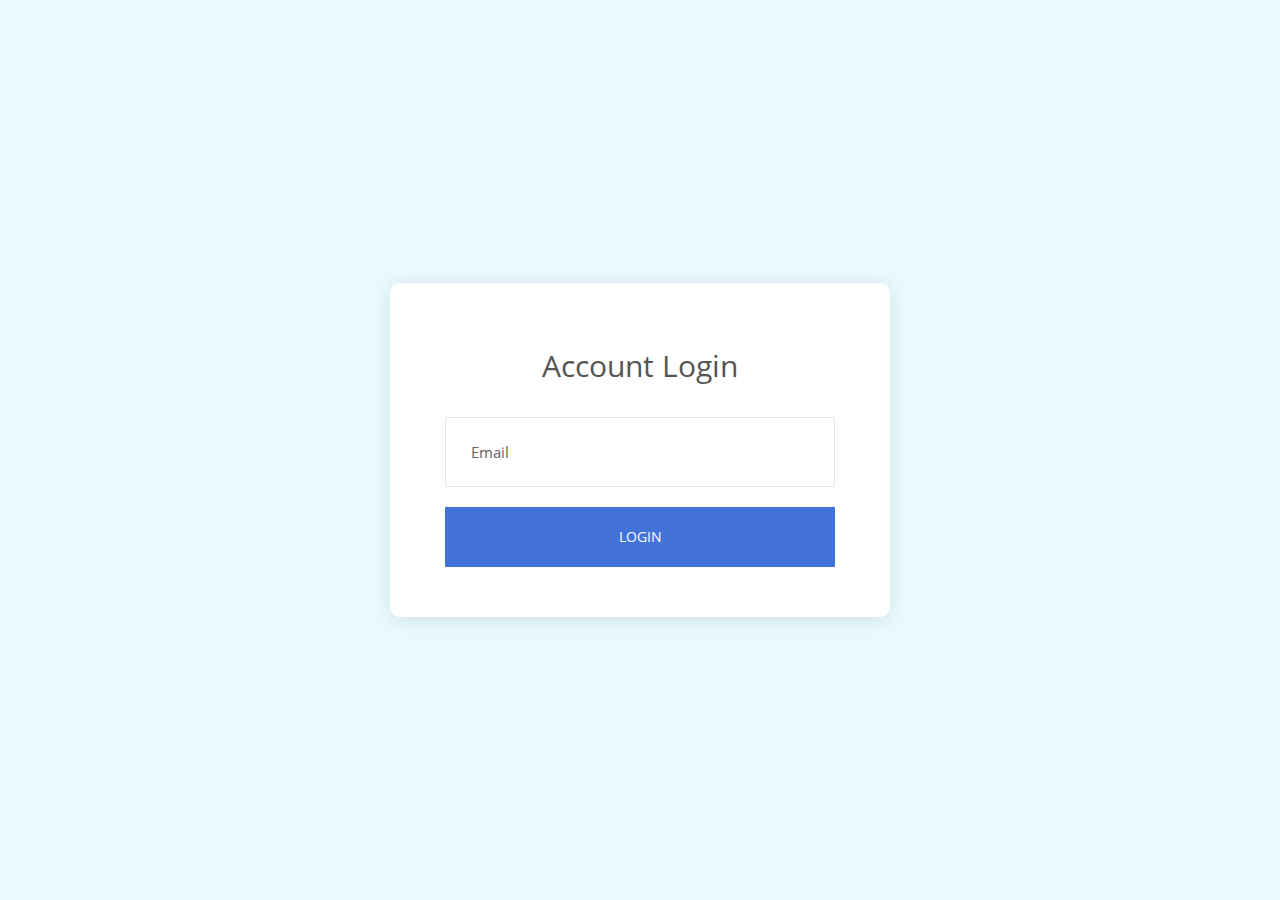
==== target/academicErp-1.0-SNAPSHOT/index.html @ 3e322731 "added validation for login using email" ====
<!DOCTYPE html>
<html lang="en">
<head>
	<title>Login V19</title>
	<meta charset="UTF-8">
	<meta name="viewport" content="width=device-width, initial-scale=1">
	<link rel="icon" type="image/png" href="assets/images/icons/favicon.ico"/>
	<link rel="stylesheet" type="text/css" href="assets/vendor/bootstrap/css/bootstrap.min.css">
<!--===============================================================================================-->
	<link rel="stylesheet" type="text/css" href="assets/fonts/font-awesome-4.7.0/css/font-awesome.min.css">
<!--===============================================================================================-->
	<link rel="stylesheet" type="text/css" href="assets/fonts/Linearicons-Free-v1.0.0/icon-font.min.css">
<!--===============================================================================================-->
	<link rel="stylesheet" type="text/css" href="assets/vendor/animate/animate.css">
<!--===============================================================================================-->	
	<link rel="stylesheet" type="text/css" href="assets/vendor/css-hamburgers/hamburgers.min.css">
<!--===============================================================================================-->
	<link rel="stylesheet" type="text/css" href="assets/vendor/animsition/css/animsition.min.css">
<!--===============================================================================================-->
	<link rel="stylesheet" type="text/css" href="assets/vendor/select2/select2.min.css">
<!--===============================================================================================-->	
	<link rel="stylesheet" type="text/css" href="assets/vendor/daterangepicker/daterangepicker.css">
<!--===============================================================================================-->
	<link rel="stylesheet" type="text/css" href="assets/css/util.css">
	<link rel="stylesheet" type="text/css" href="assets/css/main.css">
<!--===============================================================================================-->
</head>
<body>
	
	<div class="limiter">
		<div class="container-login100">
			<div class="wrap-login100 p-l-55 p-r-55 p-t-65 p-b-50">
				<form class="login100-form validate-form" id="login-validation">
					<span class="login100-form-title p-b-33">
						Account Login
					</span>

					<div class="wrap-input100 validate-input" data-validate = "Enter username">
						<input class="input100" type="text" id ="email" name="username" placeholder="Email">
						<span class="focus-input100-1"></span>
						<span class="focus-input100-2"></span>
					</div>

<!--					<div class="wrap-input100 rs1 validate-input" data-validate="Password is required">-->
<!--						<input class="input100" type="password" name="pass" placeholder="Password">-->
<!--						<span class="focus-input100-1"></span>-->
<!--						<span class="focus-input100-2"></span>-->
<!--					</div>-->

					<div class="container-login100-form-btn m-t-20">
						<button class="login100-form-btn" type="submit">
							login
						</button>
					</div>
					<div class="alert alert-warning" role="alert" id="login-alert" style="display: none; margin-top: 20px">
						Invalid Email Address!!
					</div>
				</form>
			</div>
		</div>
	</div>


	<div id="dropDownSelect1"></div>
	<script src="assets/vendor/jquery/jquery-3.2.1.min.js"></script>
	<script src="assets/vendor/animsition/js/animsition.min.js"></script>
	<script src="assets/vendor/bootstrap/js/popper.js"></script>
	<script src="assets/vendor/bootstrap/js/bootstrap.min.js"></script>
	<script src="assets/vendor/select2/select2.min.js"></script>
	<script src="assets/vendor/daterangepicker/moment.min.js"></script>
	<script src="assets/vendor/daterangepicker/daterangepicker.js"></script>
	<script src="assets/vendor/countdowntime/countdowntime.js"></script>

	<script src="assets/js/main.js"></script>
	<script src="assets/js/login.js"></script>
</body>
</html>
---- target/academicErp-1.0-SNAPSHOT/assets/fonts/Linearicons-Free-v1.0.0/icon-font.min.css ----
/*
Linearicons Free v1.0.0 - https://linearicons.com/free
By Perxis - https://perxis.com
(c) 2014-2015 Perxis.com
License: https://linearicons.com/free/license
*/
@font-face{font-family:Linearicons-Free;src:url(https://cdn.linearicons.com/free/1.0.0/Linearicons-Free.eot);src:url(https://cdn.linearicons.com/free/1.0.0/Linearicons-Free.eot?#iefix) format('embedded-opentype'),url(https://cdn.linearicons.com/free/1.0.0/Linearicons-Free.woff2) format('woff2'),url(https://cdn.linearicons.com/free/1.0.0/Linearicons-Free.ttf) format('truetype'),url(https://cdn.linearicons.com/free/1.0.0/Linearicons-Free.woff) format('woff'),url(https://cdn.linearicons.com/free/1.0.0/Linearicons-Free.svg#Linearicons-Free) format('svg');font-weight:400;font-style:normal}.lnr{font-family:Linearicons-Free;speak:none;font-style:normal;font-weight:400;font-variant:normal;text-transform:none;line-height:1;-webkit-font-smoothing:antialiased;-moz-osx-font-smoothing:grayscale}.lnr-home:before{content:"\e800"}.lnr-apartment:before{content:"\e801"}.lnr-pencil:before{content:"\e802"}.lnr-magic-wand:before{content:"\e803"}.lnr-drop:before{content:"\e804"}.lnr-lighter:before{content:"\e805"}.lnr-poop:before{content:"\e806"}.lnr-sun:before{content:"\e807"}.lnr-moon:before{content:"\e808"}.lnr-cloud:before{content:"\e809"}.lnr-cloud-upload:before{content:"\e80a"}.lnr-cloud-download:before{content:"\e80b"}.lnr-cloud-sync:before{content:"\e80c"}.lnr-cloud-check:before{content:"\e80d"}.lnr-database:before{content:"\e80e"}.lnr-lock:before{content:"\e80f"}.lnr-cog:before{content:"\e810"}.lnr-trash:before{content:"\e811"}.lnr-dice:before{content:"\e812"}.lnr-heart:before{content:"\e813"}.lnr-star:before{content:"\e814"}.lnr-star-half:before{content:"\e815"}.lnr-star-empty:before{content:"\e816"}.lnr-flag:before{content:"\e817"}.lnr-envelope:before{content:"\e818"}.lnr-paperclip:before{content:"\e819"}.lnr-inbox:before{content:"\e81a"}.lnr-eye:before{content:"\e81b"}.lnr-printer:before{content:"\e81c"}.lnr-file-empty:before{content:"\e81d"}.lnr-file-add:before{content:"\e81e"}.lnr-enter:before{content:"\e81f"}.lnr-exit:before{content:"\e820"}.lnr-graduation-hat:before{content:"\e821"}.lnr-license:before{content:"\e822"}.lnr-music-note:before{content:"\e823"}.lnr-film-play:before{content:"\e824"}.lnr-camera-video:before{content:"\e825"}.lnr-camera:before{content:"\e826"}.lnr-picture:before{content:"\e827"}.lnr-book:before{content:"\e828"}.lnr-bookmark:before{content:"\e829"}.lnr-user:before{content:"\e82a"}.lnr-users:before{content:"\e82b"}.lnr-shirt:before{content:"\e82c"}.lnr-store:before{content:"\e82d"}.lnr-cart:before{content:"\e82e"}.lnr-tag:before{content:"\e82f"}.lnr-phone-handset:before{content:"\e830"}.lnr-phone:before{content:"\e831"}.lnr-pushpin:before{content:"\e832"}.lnr-map-marker:before{content:"\e833"}.lnr-map:before{content:"\e834"}.lnr-location:before{content:"\e835"}.lnr-calendar-full:before{content:"\e836"}.lnr-keyboard:before{content:"\e837"}.lnr-spell-check:before{content:"\e838"}.lnr-screen:before{content:"\e839"}.lnr-smartphone:before{content:"\e83a"}.lnr-tablet:before{content:"\e83b"}.lnr-laptop:before{content:"\e83c"}.lnr-laptop-phone:before{content:"\e83d"}.lnr-power-switch:before{content:"\e83e"}.lnr-bubble:before{content:"\e83f"}.lnr-heart-pulse:before{content:"\e840"}.lnr-construction:before{content:"\e841"}.lnr-pie-chart:before{content:"\e842"}.lnr-chart-bars:before{content:"\e843"}.lnr-gift:before{content:"\e844"}.lnr-diamond:before{content:"\e845"}.lnr-linearicons:before{content:"\e846"}.lnr-dinner:before{content:"\e847"}.lnr-coffee-cup:before{content:"\e848"}.lnr-leaf:before{content:"\e849"}.lnr-paw:before{content:"\e84a"}.lnr-rocket:before{content:"\e84b"}.lnr-briefcase:before{content:"\e84c"}.lnr-bus:before{content:"\e84d"}.lnr-car:before{content:"\e84e"}.lnr-train:before{content:"\e84f"}.lnr-bicycle:before{content:"\e850"}.lnr-wheelchair:before{content:"\e851"}.lnr-select:before{content:"\e852"}.lnr-earth:before{content:"\e853"}.lnr-smile:before{content:"\e854"}.lnr-sad:before{content:"\e855"}.lnr-neutral:before{content:"\e856"}.lnr-mustache:before{content:"\e857"}.lnr-alarm:before{content:"\e858"}.lnr-bullhorn:before{content:"\e859"}.lnr-volume-high:before{content:"\e85a"}.lnr-volume-medium:before{content:"\e85b"}.lnr-volume-low:before{content:"\e85c"}.lnr-volume:before{content:"\e85d"}.lnr-mic:before{content:"\e85e"}.lnr-hourglass:before{content:"\e85f"}.lnr-undo:before{content:"\e860"}.lnr-redo:before{content:"\e861"}.lnr-sync:before{content:"\e862"}.lnr-history:before{content:"\e863"}.lnr-clock:before{content:"\e864"}.lnr-download:before{content:"\e865"}.lnr-upload:before{content:"\e866"}.lnr-enter-down:before{content:"\e867"}.lnr-exit-up:before{content:"\e868"}.lnr-bug:before{content:"\e869"}.lnr-code:before{content:"\e86a"}.lnr-link:before{content:"\e86b"}.lnr-unlink:before{content:"\e86c"}.lnr-thumbs-up:before{content:"\e86d"}.lnr-thumbs-down:before{content:"\e86e"}.lnr-magnifier:before{content:"\e86f"}.lnr-cross:before{content:"\e870"}.lnr-menu:before{content:"\e871"}.lnr-list:before{content:"\e872"}.lnr-chevron-up:before{content:"\e873"}.lnr-chevron-down:before{content:"\e874"}.lnr-chevron-left:before{content:"\e875"}.lnr-chevron-right:before{content:"\e876"}.lnr-arrow-up:before{content:"\e877"}.lnr-arrow-down:before{content:"\e878"}.lnr-arrow-left:before{content:"\e879"}.lnr-arrow-right:before{content:"\e87a"}.lnr-move:before{content:"\e87b"}.lnr-warning:before{content:"\e87c"}.lnr-question-circle:before{content:"\e87d"}.lnr-menu-circle:before{content:"\e87e"}.lnr-checkmark-circle:before{content:"\e87f"}.lnr-cross-circle:before{content:"\e880"}.lnr-plus-circle:before{content:"\e881"}.lnr-circle-minus:before{content:"\e882"}.lnr-arrow-up-circle:before{content:"\e883"}.lnr-arrow-down-circle:before{content:"\e884"}.lnr-arrow-left-circle:before{content:"\e885"}.lnr-arrow-right-circle:before{content:"\e886"}.lnr-chevron-up-circle:before{content:"\e887"}.lnr-chevron-down-circle:before{content:"\e888"}.lnr-chevron-left-circle:before{content:"\e889"}.lnr-chevron-right-circle:before{content:"\e88a"}.lnr-crop:before{content:"\e88b"}.lnr-frame-expand:before{content:"\e88c"}.lnr-frame-contract:before{content:"\e88d"}.lnr-layers:before{content:"\e88e"}.lnr-funnel:before{content:"\e88f"}.lnr-text-format:before{content:"\e890"}.lnr-text-format-remove:before{content:"\e891"}.lnr-text-size:before{content:"\e892"}.lnr-bold:before{content:"\e893"}.lnr-italic:before{content:"\e894"}.lnr-underline:before{content:"\e895"}.lnr-strikethrough:before{content:"\e896"}.lnr-highlight:before{content:"\e897"}.lnr-text-align-left:before{content:"\e898"}.lnr-text-align-center:before{content:"\e899"}.lnr-text-align-right:before{content:"\e89a"}.lnr-text-align-justify:before{content:"\e89b"}.lnr-line-spacing:before{content:"\e89c"}.lnr-indent-increase:before{content:"\e89d"}.lnr-indent-decrease:before{content:"\e89e"}.lnr-pilcrow:before{content:"\e89f"}.lnr-direction-ltr:before{content:"\e8a0"}.lnr-direction-rtl:before{content:"\e8a1"}.lnr-page-break:before{content:"\e8a2"}.lnr-sort-alpha-asc:before{content:"\e8a3"}.lnr-sort-amount-asc:before{content:"\e8a4"}.lnr-hand:before{content:"\e8a5"}.lnr-pointer-up:before{content:"\e8a6"}.lnr-pointer-right:before{content:"\e8a7"}.lnr-pointer-down:before{content:"\e8a8"}.lnr-pointer-left:before{content:"\e8a9"}
---- target/academicErp-1.0-SNAPSHOT/assets/vendor/css-hamburgers/hamburgers.min.css ----
/*!
 * Hamburgers
 * @description Tasty CSS-animated hamburgers
 * @author Jonathan Suh @jonsuh
 * @site https://jonsuh.com/hamburgers
 * @link https://github.com/jonsuh/hamburgers
 */.hamburger{font:inherit;display:inline-block;overflow:visible;margin:0;padding:15px;cursor:pointer;transition-timing-function:linear;transition-duration:.15s;transition-property:opacity,filter;text-transform:none;color:inherit;border:0;background-color:transparent}.hamburger:hover{opacity:.7}.hamburger-box{position:relative;display:inline-block;width:40px;height:24px}.hamburger-inner{top:50%;display:block;margin-top:-2px}.hamburger-inner,.hamburger-inner:after,.hamburger-inner:before{position:absolute;width:40px;height:4px;transition-timing-function:ease;transition-duration:.15s;transition-property:transform;border-radius:4px;background-color:#000}.hamburger-inner:after,.hamburger-inner:before{display:block;content:''}.hamburger-inner:before{top:-10px}.hamburger-inner:after{bottom:-10px}.hamburger--3dx .hamburger-box{perspective:80px}.hamburger--3dx .hamburger-inner{transition:transform .2s cubic-bezier(.645,.045,.355,1),background-color 0s cubic-bezier(.645,.045,.355,1) .1s}.hamburger--3dx .hamburger-inner:after,.hamburger--3dx .hamburger-inner:before{transition:transform 0s cubic-bezier(.645,.045,.355,1) .1s}.hamburger--3dx.is-active .hamburger-inner{transform:rotateY(180deg);background-color:transparent}.hamburger--3dx.is-active .hamburger-inner:before{transform:translate3d(0,10px,0) rotate(45deg)}.hamburger--3dx.is-active .hamburger-inner:after{transform:translate3d(0,-10px,0) rotate(-45deg)}.hamburger--3dx-r .hamburger-box{perspective:80px}.hamburger--3dx-r .hamburger-inner{transition:transform .2s cubic-bezier(.645,.045,.355,1),background-color 0s cubic-bezier(.645,.045,.355,1) .1s}.hamburger--3dx-r .hamburger-inner:after,.hamburger--3dx-r .hamburger-inner:before{transition:transform 0s cubic-bezier(.645,.045,.355,1) .1s}.hamburger--3dx-r.is-active .hamburger-inner{transform:rotateY(-180deg);background-color:transparent}.hamburger--3dx-r.is-active .hamburger-inner:before{transform:translate3d(0,10px,0) rotate(45deg)}.hamburger--3dx-r.is-active .hamburger-inner:after{transform:translate3d(0,-10px,0) rotate(-45deg)}.hamburger--3dy .hamburger-box{perspective:80px}.hamburger--3dy .hamburger-inner{transition:transform .2s cubic-bezier(.645,.045,.355,1),background-color 0s cubic-bezier(.645,.045,.355,1) .1s}.hamburger--3dy .hamburger-inner:after,.hamburger--3dy .hamburger-inner:before{transition:transform 0s cubic-bezier(.645,.045,.355,1) .1s}.hamburger--3dy.is-active .hamburger-inner{transform:rotateX(-180deg);background-color:transparent}.hamburger--3dy.is-active .hamburger-inner:before{transform:translate3d(0,10px,0) rotate(45deg)}.hamburger--3dy.is-active .hamburger-inner:after{transform:translate3d(0,-10px,0) rotate(-45deg)}.hamburger--3dy-r .hamburger-box{perspective:80px}.hamburger--3dy-r .hamburger-inner{transition:transform .2s cubic-bezier(.645,.045,.355,1),background-color 0s cubic-bezier(.645,.045,.355,1) .1s}.hamburger--3dy-r .hamburger-inner:after,.hamburger--3dy-r .hamburger-inner:before{transition:transform 0s cubic-bezier(.645,.045,.355,1) .1s}.hamburger--3dy-r.is-active .hamburger-inner{transform:rotateX(180deg);background-color:transparent}.hamburger--3dy-r.is-active .hamburger-inner:before{transform:translate3d(0,10px,0) rotate(45deg)}.hamburger--3dy-r.is-active .hamburger-inner:after{transform:translate3d(0,-10px,0) rotate(-45deg)}.hamburger--arrow.is-active .hamburger-inner:before{transform:translate3d(-8px,0,0) rotate(-45deg) scaleX(.7)}.hamburger--arrow.is-active .hamburger-inner:after{transform:translate3d(-8px,0,0) rotate(45deg) scaleX(.7)}.hamburger--arrow-r.is-active .hamburger-inner:before{transform:translate3d(8px,0,0) rotate(45deg) scaleX(.7)}.hamburger--arrow-r.is-active .hamburger-inner:after{transform:translate3d(8px,0,0) rotate(-45deg) scaleX(.7)}.hamburger--arrowalt .hamburger-inner:before{transition:top .1s ease .15s,transform .15s cubic-bezier(.165,.84,.44,1)}.hamburger--arrowalt .hamburger-inner:after{transition:bottom .1s ease .15s,transform .15s cubic-bezier(.165,.84,.44,1)}.hamburger--arrowalt.is-active .hamburger-inner:before{top:0;transition:top .1s ease,transform .15s cubic-bezier(.895,.03,.685,.22) .1s;transform:translate3d(-8px,-10px,0) rotate(-45deg) scaleX(.7)}.hamburger--arrowalt.is-active .hamburger-inner:after{bottom:0;transition:bottom .1s ease,transform .15s cubic-bezier(.895,.03,.685,.22) .1s;transform:translate3d(-8px,10px,0) rotate(45deg) scaleX(.7)}.hamburger--arrowalt-r .hamburger-inner:before{transition:top .1s ease .15s,transform .15s cubic-bezier(.165,.84,.44,1)}.hamburger--arrowalt-r .hamburger-inner:after{transition:bottom .1s ease .15s,transform .15s cubic-bezier(.165,.84,.44,1)}.hamburger--arrowalt-r.is-active .hamburger-inner:before{top:0;transition:top .1s ease,transform .15s cubic-bezier(.895,.03,.685,.22) .1s;transform:translate3d(8px,-10px,0) rotate(45deg) scaleX(.7)}.hamburger--arrowalt-r.is-active .hamburger-inner:after{bottom:0;transition:bottom .1s ease,transform .15s cubic-bezier(.895,.03,.685,.22) .1s;transform:translate3d(8px,10px,0) rotate(-45deg) scaleX(.7)}.hamburger--boring .hamburger-inner,.hamburger--boring .hamburger-inner:after,.hamburger--boring .hamburger-inner:before{transition-property:none}.hamburger--boring.is-active .hamburger-inner{transform:rotate(45deg)}.hamburger--boring.is-active .hamburger-inner:before{top:0;opacity:0}.hamburger--boring.is-active .hamburger-inner:after{bottom:0;transform:rotate(-90deg)}.hamburger--collapse .hamburger-inner{top:auto;bottom:0;transition-delay:.15s;transition-timing-function:cubic-bezier(.55,.055,.675,.19);transition-duration:.15s}.hamburger--collapse .hamburger-inner:after{top:-20px;transition:top .3s cubic-bezier(.33333,.66667,.66667,1) .3s,opacity .1s linear}.hamburger--collapse .hamburger-inner:before{transition:top .12s cubic-bezier(.33333,.66667,.66667,1) .3s,transform .15s cubic-bezier(.55,.055,.675,.19)}.hamburger--collapse.is-active .hamburger-inner{transition-delay:.32s;transition-timing-function:cubic-bezier(.215,.61,.355,1);transform:translate3d(0,-10px,0) rotate(-45deg)}.hamburger--collapse.is-active .hamburger-inner:after{top:0;transition:top .3s cubic-bezier(.33333,0,.66667,.33333),opacity .1s linear .27s;opacity:0}.hamburger--collapse.is-active .hamburger-inner:before{top:0;transition:top .12s cubic-bezier(.33333,0,.66667,.33333) .18s,transform .15s cubic-bezier(.215,.61,.355,1) .42s;transform:rotate(-90deg)}.hamburger--collapse-r .hamburger-inner{top:auto;bottom:0;transition-delay:.15s;transition-timing-function:cubic-bezier(.55,.055,.675,.19);transition-duration:.15s}.hamburger--collapse-r .hamburger-inner:after{top:-20px;transition:top .3s cubic-bezier(.33333,.66667,.66667,1) .3s,opacity .1s linear}.hamburger--collapse-r .hamburger-inner:before{transition:top .12s cubic-bezier(.33333,.66667,.66667,1) .3s,transform .15s cubic-bezier(.55,.055,.675,.19)}.hamburger--collapse-r.is-active .hamburger-inner{transition-delay:.32s;transition-timing-function:cubic-bezier(.215,.61,.355,1);transform:translate3d(0,-10px,0) rotate(45deg)}.hamburger--collapse-r.is-active .hamburger-inner:after{top:0;transition:top .3s cubic-bezier(.33333,0,.66667,.33333),opacity .1s linear .27s;opacity:0}.hamburger--collapse-r.is-active .hamburger-inner:before{top:0;transition:top .12s cubic-bezier(.33333,0,.66667,.33333) .18s,transform .15s cubic-bezier(.215,.61,.355,1) .42s;transform:rotate(90deg)}.hamburger--elastic .hamburger-inner{top:2px;transition-timing-function:cubic-bezier(.68,-.55,.265,1.55);transition-duration:.4s}.hamburger--elastic .hamburger-inner:before{top:10px;transition:opacity .15s ease .4s}.hamburger--elastic .hamburger-inner:after{top:20px;transition:transform .4s cubic-bezier(.68,-.55,.265,1.55)}.hamburger--elastic.is-active .hamburger-inner{transition-delay:.1s;transform:translate3d(0,10px,0) rotate(135deg)}.hamburger--elastic.is-active .hamburger-inner:before{transition-delay:0s;opacity:0}.hamburger--elastic.is-active .hamburger-inner:after{transition-delay:.1s;transform:translate3d(0,-20px,0) rotate(-270deg)}.hamburger--elastic-r .hamburger-inner{top:2px;transition-timing-function:cubic-bezier(.68,-.55,.265,1.55);transition-duration:.4s}.hamburger--elastic-r .hamburger-inner:before{top:10px;transition:opacity .15s ease .4s}.hamburger--elastic-r .hamburger-inner:after{top:20px;transition:transform .4s cubic-bezier(.68,-.55,.265,1.55)}.hamburger--elastic-r.is-active .hamburger-inner{transition-delay:.1s;transform:translate3d(0,10px,0) rotate(-135deg)}.hamburger--elastic-r.is-active .hamburger-inner:before{transition-delay:0s;opacity:0}.hamburger--elastic-r.is-active .hamburger-inner:after{transition-delay:.1s;transform:translate3d(0,-20px,0) rotate(270deg)}.hamburger--emphatic{overflow:hidden}.hamburger--emphatic .hamburger-inner{transition:background-color .2s ease-in .25s}.hamburger--emphatic .hamburger-inner:before{left:0;transition:transform .2s cubic-bezier(.6,.04,.98,.335),top .05s linear .2s,left .2s ease-in .25s}.hamburger--emphatic .hamburger-inner:after{top:10px;right:0;transition:transform .2s cubic-bezier(.6,.04,.98,.335),top .05s linear .2s,right .2s ease-in .25s}.hamburger--emphatic.is-active .hamburger-inner{transition-delay:0s;transition-timing-function:ease-out;background-color:transparent}.hamburger--emphatic.is-active .hamburger-inner:before{top:-80px;left:-80px;transition:left .2s ease-out,top .05s linear .2s,transform .2s cubic-bezier(.075,.82,.165,1) .25s;transform:translate3d(80px,80px,0) rotate(45deg)}.hamburger--emphatic.is-active .hamburger-inner:after{top:-80px;right:-80px;transition:right .2s ease-out,top .05s linear .2s,transform .2s cubic-bezier(.075,.82,.165,1) .25s;transform:translate3d(-80px,80px,0) rotate(-45deg)}.hamburger--emphatic-r{overflow:hidden}.hamburger--emphatic-r .hamburger-inner{transition:background-color .2s ease-in .25s}.hamburger--emphatic-r .hamburger-inner:before{left:0;transition:transform .2s cubic-bezier(.6,.04,.98,.335),top .05s linear .2s,left .2s ease-in .25s}.hamburger--emphatic-r .hamburger-inner:after{top:10px;right:0;transition:transform .2s cubic-bezier(.6,.04,.98,.335),top .05s linear .2s,right .2s ease-in .25s}.hamburger--emphatic-r.is-active .hamburger-inner{transition-delay:0s;transition-timing-function:ease-out;background-color:transparent}.hamburger--emphatic-r.is-active .hamburger-inner:before{top:80px;left:-80px;transition:left .2s ease-out,top .05s linear .2s,transform .2s cubic-bezier(.075,.82,.165,1) .25s;transform:translate3d(80px,-80px,0) rotate(-45deg)}.hamburger--emphatic-r.is-active .hamburger-inner:after{top:80px;right:-80px;transition:right .2s ease-out,top .05s linear .2s,transform .2s cubic-bezier(.075,.82,.165,1) .25s;transform:translate3d(-80px,-80px,0) rotate(45deg)}.hamburger--slider .hamburger-inner{top:2px}.hamburger--slider .hamburger-inner:before{top:10px;transition-timing-function:ease;transition-duration:.2s;transition-property:transform,opacity}.hamburger--slider .hamburger-inner:after{top:20px}.hamburger--slider.is-active .hamburger-inner{transform:translate3d(0,10px,0) rotate(45deg)}.hamburger--slider.is-active .hamburger-inner:before{transform:rotate(-45deg) translate3d(-5.71429px,-6px,0);opacity:0}.hamburger--slider.is-active .hamburger-inner:after{transform:translate3d(0,-20px,0) rotate(-90deg)}.hamburger--slider-r .hamburger-inner{top:2px}.hamburger--slider-r .hamburger-inner:before{top:10px;transition-timing-function:ease;transition-duration:.2s;transition-property:transform,opacity}.hamburger--slider-r .hamburger-inner:after{top:20px}.hamburger--slider-r.is-active .hamburger-inner{transform:translate3d(0,10px,0) rotate(-45deg)}.hamburger--slider-r.is-active .hamburger-inner:before{transform:rotate(45deg) translate3d(5.71429px,-6px,0);opacity:0}.hamburger--slider-r.is-active .hamburger-inner:after{transform:translate3d(0,-20px,0) rotate(90deg)}.hamburger--spring .hamburger-inner{top:2px;transition:background-color 0s linear .15s}.hamburger--spring .hamburger-inner:before{top:10px;transition:top .12s cubic-bezier(.33333,.66667,.66667,1) .3s,transform .15s cubic-bezier(.55,.055,.675,.19)}.hamburger--spring .hamburger-inner:after{top:20px;transition:top .3s cubic-bezier(.33333,.66667,.66667,1) .3s,transform .15s cubic-bezier(.55,.055,.675,.19)}.hamburger--spring.is-active .hamburger-inner{transition-delay:.32s;background-color:transparent}.hamburger--spring.is-active .hamburger-inner:before{top:0;transition:top .12s cubic-bezier(.33333,0,.66667,.33333) .18s,transform .15s cubic-bezier(.215,.61,.355,1) .32s;transform:translate3d(0,10px,0) rotate(45deg)}.hamburger--spring.is-active .hamburger-inner:after{top:0;transition:top .3s cubic-bezier(.33333,0,.66667,.33333),transform .15s cubic-bezier(.215,.61,.355,1) .32s;transform:translate3d(0,10px,0) rotate(-45deg)}.hamburger--spring-r .hamburger-inner{top:auto;bottom:0;transition-delay:0s;transition-timing-function:cubic-bezier(.55,.055,.675,.19);transition-duration:.15s}.hamburger--spring-r .hamburger-inner:after{top:-20px;transition:top .3s cubic-bezier(.33333,.66667,.66667,1) .3s,opacity 0s linear}.hamburger--spring-r .hamburger-inner:before{transition:top .12s cubic-bezier(.33333,.66667,.66667,1) .3s,transform .15s cubic-bezier(.55,.055,.675,.19)}.hamburger--spring-r.is-active .hamburger-inner{transition-delay:.32s;transition-timing-function:cubic-bezier(.215,.61,.355,1);transform:translate3d(0,-10px,0) rotate(-45deg)}.hamburger--spring-r.is-active .hamburger-inner:after{top:0;transition:top .3s cubic-bezier(.33333,0,.66667,.33333),opacity 0s linear .32s;opacity:0}.hamburger--spring-r.is-active .hamburger-inner:before{top:0;transition:top .12s cubic-bezier(.33333,0,.66667,.33333) .18s,transform .15s cubic-bezier(.215,.61,.355,1) .32s;transform:rotate(90deg)}.hamburger--stand .hamburger-inner{transition:transform .1s cubic-bezier(.55,.055,.675,.19) .22s,background-color 0s linear .1s}.hamburger--stand .hamburger-inner:before{transition:top .1s ease-in .1s,transform .1s cubic-bezier(.55,.055,.675,.19) 0s}.hamburger--stand .hamburger-inner:after{transition:bottom .1s ease-in .1s,transform .1s cubic-bezier(.55,.055,.675,.19) 0s}.hamburger--stand.is-active .hamburger-inner{transition:transform .1s cubic-bezier(.215,.61,.355,1) 0s,background-color 0s linear .22s;transform:rotate(90deg);background-color:transparent}.hamburger--stand.is-active .hamburger-inner:before{top:0;transition:top .1s ease-out .12s,transform .1s cubic-bezier(.215,.61,.355,1) .22s;transform:rotate(-45deg)}.hamburger--stand.is-active .hamburger-inner:after{bottom:0;transition:bottom .1s ease-out .12s,transform .1s cubic-bezier(.215,.61,.355,1) .22s;transform:rotate(45deg)}.hamburger--stand-r .hamburger-inner{transition:transform .1s cubic-bezier(.55,.055,.675,.19) .22s,background-color 0s linear .1s}.hamburger--stand-r .hamburger-inner:before{transition:top .1s ease-in .1s,transform .1s cubic-bezier(.55,.055,.675,.19) 0s}.hamburger--stand-r .hamburger-inner:after{transition:bottom .1s ease-in .1s,transform .1s cubic-bezier(.55,.055,.675,.19) 0s}.hamburger--stand-r.is-active .hamburger-inner{transition:transform .1s cubic-bezier(.215,.61,.355,1) 0s,background-color 0s linear .22s;transform:rotate(-90deg);background-color:transparent}.hamburger--stand-r.is-active .hamburger-inner:before{top:0;transition:top .1s ease-out .12s,transform .1s cubic-bezier(.215,.61,.355,1) .22s;transform:rotate(-45deg)}.hamburger--stand-r.is-active .hamburger-inner:after{bottom:0;transition:bottom .1s ease-out .12s,transform .1s cubic-bezier(.215,.61,.355,1) .22s;transform:rotate(45deg)}.hamburger--spin .hamburger-inner{transition-timing-function:cubic-bezier(.55,.055,.675,.19);transition-duration:.3s}.hamburger--spin .hamburger-inner:before{transition:top .1s ease-in .34s,opacity .1s ease-in}.hamburger--spin .hamburger-inner:after{transition:bottom .1s ease-in .34s,transform .3s cubic-bezier(.55,.055,.675,.19)}.hamburger--spin.is-active .hamburger-inner{transition-delay:.14s;transition-timing-function:cubic-bezier(.215,.61,.355,1);transform:rotate(225deg)}.hamburger--spin.is-active .hamburger-inner:before{top:0;transition:top .1s ease-out,opacity .1s ease-out .14s;opacity:0}.hamburger--spin.is-active .hamburger-inner:after{bottom:0;transition:bottom .1s ease-out,transform .3s cubic-bezier(.215,.61,.355,1) .14s;transform:rotate(-90deg)}.hamburger--spin-r .hamburger-inner{transition-timing-function:cubic-bezier(.55,.055,.675,.19);transition-duration:.3s}.hamburger--spin-r .hamburger-inner:before{transition:top .1s ease-in .34s,opacity .1s ease-in}.hamburger--spin-r .hamburger-inner:after{transition:bottom .1s ease-in .34s,transform .3s cubic-bezier(.55,.055,.675,.19)}.hamburger--spin-r.is-active .hamburger-inner{transition-delay:.14s;transition-timing-function:cubic-bezier(.215,.61,.355,1);transform:rotate(-225deg)}.hamburger--spin-r.is-active .hamburger-inner:before{top:0;transition:top .1s ease-out,opacity .1s ease-out .14s;opacity:0}.hamburger--spin-r.is-active .hamburger-inner:after{bottom:0;transition:bottom .1s ease-out,transform .3s cubic-bezier(.215,.61,.355,1) .14s;transform:rotate(90deg)}.hamburger--squeeze .hamburger-inner{transition-timing-function:cubic-bezier(.55,.055,.675,.19);transition-duration:.1s}.hamburger--squeeze .hamburger-inner:before{transition:top .1s ease .14s,opacity .1s ease}.hamburger--squeeze .hamburger-inner:after{transition:bottom .1s ease .14s,transform .1s cubic-bezier(.55,.055,.675,.19)}.hamburger--squeeze.is-active .hamburger-inner{transition-delay:.14s;transition-timing-function:cubic-bezier(.215,.61,.355,1);transform:rotate(45deg)}.hamburger--squeeze.is-active .hamburger-inner:before{top:0;transition:top .1s ease,opacity .1s ease .14s;opacity:0}.hamburger--squeeze.is-active .hamburger-inner:after{bottom:0;transition:bottom .1s ease,transform .1s cubic-bezier(.215,.61,.355,1) .14s;transform:rotate(-90deg)}.hamburger--vortex .hamburger-inner{transition-timing-function:cubic-bezier(.19,1,.22,1);transition-duration:.3s}.hamburger--vortex .hamburger-inner:after,.hamburger--vortex .hamburger-inner:before{transition-delay:.1s;transition-timing-function:linear;transition-duration:0s}.hamburger--vortex .hamburger-inner:before{transition-property:top,opacity}.hamburger--vortex .hamburger-inner:after{transition-property:bottom,transform}.hamburger--vortex.is-active .hamburger-inner{transition-timing-function:cubic-bezier(.19,1,.22,1);transform:rotate(765deg)}.hamburger--vortex.is-active .hamburger-inner:after,.hamburger--vortex.is-active .hamburger-inner:before{transition-delay:0s}.hamburger--vortex.is-active .hamburger-inner:before{top:0;opacity:0}.hamburger--vortex.is-active .hamburger-inner:after{bottom:0;transform:rotate(90deg)}.hamburger--vortex-r .hamburger-inner{transition-timing-function:cubic-bezier(.19,1,.22,1);transition-duration:.3s}.hamburger--vortex-r .hamburger-inner:after,.hamburger--vortex-r .hamburger-inner:before{transition-delay:.1s;transition-timing-function:linear;transition-duration:0s}.hamburger--vortex-r .hamburger-inner:before{transition-property:top,opacity}.hamburger--vortex-r .hamburger-inner:after{transition-property:bottom,transform}.hamburger--vortex-r.is-active .hamburger-inner{transition-timing-function:cubic-bezier(.19,1,.22,1);transform:rotate(-765deg)}.hamburger--vortex-r.is-active .hamburger-inner:after,.hamburger--vortex-r.is-active .hamburger-inner:before{transition-delay:0s}.hamburger--vortex-r.is-active .hamburger-inner:before{top:0;opacity:0}.hamburger--vortex-r.is-active .hamburger-inner:after{bottom:0;transform:rotate(-90deg)}
---- target/academicErp-1.0-SNAPSHOT/assets/vendor/daterangepicker/daterangepicker.css ----
.daterangepicker {
  position: absolute;
  color: inherit;
  background-color: #fff;
  border-radius: 4px;
  width: 278px;
  padding: 4px;
  margin-top: 1px;
  top: 100px;
  left: 20px;
  /* Calendars */ }
  .daterangepicker:before, .daterangepicker:after {
    position: absolute;
    display: inline-block;
    border-bottom-color: rgba(0, 0, 0, 0.2);
    content: ''; }
  .daterangepicker:before {
    top: -7px;
    border-right: 7px solid transparent;
    border-left: 7px solid transparent;
    border-bottom: 7px solid #ccc; }
  .daterangepicker:after {
    top: -6px;
    border-right: 6px solid transparent;
    border-bottom: 6px solid #fff;
    border-left: 6px solid transparent; }
  .daterangepicker.opensleft:before {
    right: 9px; }
  .daterangepicker.opensleft:after {
    right: 10px; }
  .daterangepicker.openscenter:before {
    left: 0;
    right: 0;
    width: 0;
    margin-left: auto;
    margin-right: auto; }
  .daterangepicker.openscenter:after {
    left: 0;
    right: 0;
    width: 0;
    margin-left: auto;
    margin-right: auto; }
  .daterangepicker.opensright:before {
    left: 9px; }
  .daterangepicker.opensright:after {
    left: 10px; }
  .daterangepicker.dropup {
    margin-top: -5px; }
    .daterangepicker.dropup:before {
      top: initial;
      bottom: -7px;
      border-bottom: initial;
      border-top: 7px solid #ccc; }
    .daterangepicker.dropup:after {
      top: initial;
      bottom: -6px;
      border-bottom: initial;
      border-top: 6px solid #fff; }
  .daterangepicker.dropdown-menu {
    max-width: none;
    z-index: 3001; }
  .daterangepicker.single .ranges, .daterangepicker.single .calendar {
    float: none; }
  .daterangepicker.show-calendar .calendar {
    display: block; }
  .daterangepicker .calendar {
    display: none;
    max-width: 270px;
    margin: 4px; }
    .daterangepicker .calendar.single .calendar-table {
      border: none; }
    .daterangepicker .calendar th, .daterangepicker .calendar td {
      white-space: nowrap;
      text-align: center;
      min-width: 32px; }
  .daterangepicker .calendar-table {
    border: 1px solid #fff;
    padding: 4px;
    border-radius: 4px;
    background-color: #fff; }
  .daterangepicker table {
    width: 100%;
    margin: 0; }
  .daterangepicker td, .daterangepicker th {
    text-align: center;
    width: 20px;
    height: 20px;
    border-radius: 4px;
    border: 1px solid transparent;
    white-space: nowrap;
    cursor: pointer; }
    .daterangepicker td.available:hover, .daterangepicker th.available:hover {
      background-color: #eee;
      border-color: transparent;
      color: inherit; }
    .daterangepicker td.week, .daterangepicker th.week {
      font-size: 80%;
      color: #ccc; }
  .daterangepicker td.off, .daterangepicker td.off.in-range, .daterangepicker td.off.start-date, .daterangepicker td.off.end-date {
    background-color: #fff;
    border-color: transparent;
    color: #999; }
  .daterangepicker td.in-range {
    background-color: #ebf4f8;
    border-color: transparent;
    color: #000;
    border-radius: 0; }
  .daterangepicker td.start-date {
    border-radius: 4px 0 0 4px; }
  .daterangepicker td.end-date {
    border-radius: 0 4px 4px 0; }
  .daterangepicker td.start-date.end-date {
    border-radius: 4px; }
  .daterangepicker td.active, .daterangepicker td.active:hover {
    background-color: #357ebd;
    border-color: transparent;
    color: #fff; }
  .daterangepicker th.month {
    width: auto; }
  .daterangepicker td.disabled, .daterangepicker option.disabled {
    color: #999;
    cursor: not-allowed;
    text-decoration: line-through; }
  .daterangepicker select.monthselect, .daterangepicker select.yearselect {
    font-size: 12px;
    padding: 1px;
    height: auto;
    margin: 0;
    cursor: default; }
  .daterangepicker select.monthselect {
    margin-right: 2%;
    width: 56%; }
  .daterangepicker select.yearselect {
    width: 40%; }
  .daterangepicker select.hourselect, .daterangepicker select.minuteselect, .daterangepicker select.secondselect, .daterangepicker select.ampmselect {
    width: 50px;
    margin-bottom: 0; }
  .daterangepicker .input-mini {
    border: 1px solid #ccc;
    border-radius: 4px;
    color: #555;
    height: 30px;
    line-height: 30px;
    display: block;
    vertical-align: middle;
    margin: 0 0 5px 0;
    padding: 0 6px 0 28px;
    width: 100%; }
    .daterangepicker .input-mini.active {
      border: 1px solid #08c;
      border-radius: 4px; }
  .daterangepicker .daterangepicker_input {
    position: relative; }
    .daterangepicker .daterangepicker_input i {
      position: absolute;
      left: 8px;
      top: 8px; }
  .daterangepicker.rtl .input-mini {
    padding-right: 28px;
    padding-left: 6px; }
  .daterangepicker.rtl .daterangepicker_input i {
    left: auto;
    right: 8px; }
  .daterangepicker .calendar-time {
    text-align: center;
    margin: 5px auto;
    line-height: 30px;
    position: relative;
    padding-left: 28px; }
    .daterangepicker .calendar-time select.disabled {
      color: #ccc;
      cursor: not-allowed; }

.ranges {
  font-size: 11px;
  float: none;
  margin: 4px;
  text-align: left; }
  .ranges ul {
    list-style: none;
    margin: 0 auto;
    padding: 0;
    width: 100%; }
  .ranges li {
    font-size: 13px;
    background-color: #f5f5f5;
    border: 1px solid #f5f5f5;
    border-radius: 4px;
    color: #08c;
    padding: 3px 12px;
    margin-bottom: 8px;
    cursor: pointer; }
    .ranges li:hover {
      background-color: #08c;
      border: 1px solid #08c;
      color: #fff; }
    .ranges li.active {
      background-color: #08c;
      border: 1px solid #08c;
      color: #fff; }

/*  Larger Screen Styling */
@media (min-width: 564px) {
  .daterangepicker {
    width: auto; }
    .daterangepicker .ranges ul {
      width: 160px; }
    .daterangepicker.single .ranges ul {
      width: 100%; }
    .daterangepicker.single .calendar.left {
      clear: none; }
    .daterangepicker.single.ltr .ranges, .daterangepicker.single.ltr .calendar {
      float: left; }
    .daterangepicker.single.rtl .ranges, .daterangepicker.single.rtl .calendar {
      float: right; }
    .daterangepicker.ltr {
      direction: ltr;
      text-align: left; }
      .daterangepicker.ltr .calendar.left {
        clear: left;
        margin-right: 0; }
        .daterangepicker.ltr .calendar.left .calendar-table {
          border-right: none;
          border-top-right-radius: 0;
          border-bottom-right-radius: 0; }
      .daterangepicker.ltr .calendar.right {
        margin-left: 0; }
        .daterangepicker.ltr .calendar.right .calendar-table {
          border-left: none;
          border-top-left-radius: 0;
          border-bottom-left-radius: 0; }
      .daterangepicker.ltr .left .daterangepicker_input {
        padding-right: 12px; }
      .daterangepicker.ltr .calendar.left .calendar-table {
        padding-right: 12px; }
      .daterangepicker.ltr .ranges, .daterangepicker.ltr .calendar {
        float: left; }
    .daterangepicker.rtl {
      direction: rtl;
      text-align: right; }
      .daterangepicker.rtl .calendar.left {
        clear: right;
        margin-left: 0; }
        .daterangepicker.rtl .calendar.left .calendar-table {
          border-left: none;
          border-top-left-radius: 0;
          border-bottom-left-radius: 0; }
      .daterangepicker.rtl .calendar.right {
        margin-right: 0; }
        .daterangepicker.rtl .calendar.right .calendar-table {
          border-right: none;
          border-top-right-radius: 0;
          border-bottom-right-radius: 0; }
      .daterangepicker.rtl .left .daterangepicker_input {
        padding-left: 12px; }
      .daterangepicker.rtl .calendar.left .calendar-table {
        padding-left: 12px; }
      .daterangepicker.rtl .ranges, .daterangepicker.rtl .calendar {
        text-align: right;
        float: right; } }
@media (min-width: 730px) {
  .daterangepicker .ranges {
    width: auto; }
  .daterangepicker.ltr .ranges {
    float: left; }
  .daterangepicker.rtl .ranges {
    float: right; }
  .daterangepicker .calendar.left {
    clear: none !important; } }
---- target/academicErp-1.0-SNAPSHOT/assets/css/util.css ----
/*[ FONT SIZE ]
///////////////////////////////////////////////////////////
*/
.fs-1 {font-size: 1px;}
.fs-2 {font-size: 2px;}
.fs-3 {font-size: 3px;}
.fs-4 {font-size: 4px;}
.fs-5 {font-size: 5px;}
.fs-6 {font-size: 6px;}
.fs-7 {font-size: 7px;}
.fs-8 {font-size: 8px;}
.fs-9 {font-size: 9px;}
.fs-10 {font-size: 10px;}
.fs-11 {font-size: 11px;}
.fs-12 {font-size: 12px;}
.fs-13 {font-size: 13px;}
.fs-14 {font-size: 14px;}
.fs-15 {font-size: 15px;}
.fs-16 {font-size: 16px;}
.fs-17 {font-size: 17px;}
.fs-18 {font-size: 18px;}
.fs-19 {font-size: 19px;}
.fs-20 {font-size: 20px;}
.fs-21 {font-size: 21px;}
.fs-22 {font-size: 22px;}
.fs-23 {font-size: 23px;}
.fs-24 {font-size: 24px;}
.fs-25 {font-size: 25px;}
.fs-26 {font-size: 26px;}
.fs-27 {font-size: 27px;}
.fs-28 {font-size: 28px;}
.fs-29 {font-size: 29px;}
.fs-30 {font-size: 30px;}
.fs-31 {font-size: 31px;}
.fs-32 {font-size: 32px;}
.fs-33 {font-size: 33px;}
.fs-34 {font-size: 34px;}
.fs-35 {font-size: 35px;}
.fs-36 {font-size: 36px;}
.fs-37 {font-size: 37px;}
.fs-38 {font-size: 38px;}
.fs-39 {font-size: 39px;}
.fs-40 {font-size: 40px;}
.fs-41 {font-size: 41px;}
.fs-42 {font-size: 42px;}
.fs-43 {font-size: 43px;}
.fs-44 {font-size: 44px;}
.fs-45 {font-size: 45px;}
.fs-46 {font-size: 46px;}
.fs-47 {font-size: 47px;}
.fs-48 {font-size: 48px;}
.fs-49 {font-size: 49px;}
.fs-50 {font-size: 50px;}
.fs-51 {font-size: 51px;}
.fs-52 {font-size: 52px;}
.fs-53 {font-size: 53px;}
.fs-54 {font-size: 54px;}
.fs-55 {font-size: 55px;}
.fs-56 {font-size: 56px;}
.fs-57 {font-size: 57px;}
.fs-58 {font-size: 58px;}
.fs-59 {font-size: 59px;}
.fs-60 {font-size: 60px;}
.fs-61 {font-size: 61px;}
.fs-62 {font-size: 62px;}
.fs-63 {font-size: 63px;}
.fs-64 {font-size: 64px;}
.fs-65 {font-size: 65px;}
.fs-66 {font-size: 66px;}
.fs-67 {font-size: 67px;}
.fs-68 {font-size: 68px;}
.fs-69 {font-size: 69px;}
.fs-70 {font-size: 70px;}
.fs-71 {font-size: 71px;}
.fs-72 {font-size: 72px;}
.fs-73 {font-size: 73px;}
.fs-74 {font-size: 74px;}
.fs-75 {font-size: 75px;}
.fs-76 {font-size: 76px;}
.fs-77 {font-size: 77px;}
.fs-78 {font-size: 78px;}
.fs-79 {font-size: 79px;}
.fs-80 {font-size: 80px;}
.fs-81 {font-size: 81px;}
.fs-82 {font-size: 82px;}
.fs-83 {font-size: 83px;}
.fs-84 {font-size: 84px;}
.fs-85 {font-size: 85px;}
.fs-86 {font-size: 86px;}
.fs-87 {font-size: 87px;}
.fs-88 {font-size: 88px;}
.fs-89 {font-size: 89px;}
.fs-90 {font-size: 90px;}
.fs-91 {font-size: 91px;}
.fs-92 {font-size: 92px;}
.fs-93 {font-size: 93px;}
.fs-94 {font-size: 94px;}
.fs-95 {font-size: 95px;}
.fs-96 {font-size: 96px;}
.fs-97 {font-size: 97px;}
.fs-98 {font-size: 98px;}
.fs-99 {font-size: 99px;}
.fs-100 {font-size: 100px;}
.fs-101 {font-size: 101px;}
.fs-102 {font-size: 102px;}
.fs-103 {font-size: 103px;}
.fs-104 {font-size: 104px;}
.fs-105 {font-size: 105px;}
.fs-106 {font-size: 106px;}
.fs-107 {font-size: 107px;}
.fs-108 {font-size: 108px;}
.fs-109 {font-size: 109px;}
.fs-110 {font-size: 110px;}
.fs-111 {font-size: 111px;}
.fs-112 {font-size: 112px;}
.fs-113 {font-size: 113px;}
.fs-114 {font-size: 114px;}
.fs-115 {font-size: 115px;}
.fs-116 {font-size: 116px;}
.fs-117 {font-size: 117px;}
.fs-118 {font-size: 118px;}
.fs-119 {font-size: 119px;}
.fs-120 {font-size: 120px;}
.fs-121 {font-size: 121px;}
.fs-122 {font-size: 122px;}
.fs-123 {font-size: 123px;}
.fs-124 {font-size: 124px;}
.fs-125 {font-size: 125px;}
.fs-126 {font-size: 126px;}
.fs-127 {font-size: 127px;}
.fs-128 {font-size: 128px;}
.fs-129 {font-size: 129px;}
.fs-130 {font-size: 130px;}
.fs-131 {font-size: 131px;}
.fs-132 {font-size: 132px;}
.fs-133 {font-size: 133px;}
.fs-134 {font-size: 134px;}
.fs-135 {font-size: 135px;}
.fs-136 {font-size: 136px;}
.fs-137 {font-size: 137px;}
.fs-138 {font-size: 138px;}
.fs-139 {font-size: 139px;}
.fs-140 {font-size: 140px;}
.fs-141 {font-size: 141px;}
.fs-142 {font-size: 142px;}
.fs-143 {font-size: 143px;}
.fs-144 {font-size: 144px;}
.fs-145 {font-size: 145px;}
.fs-146 {font-size: 146px;}
.fs-147 {font-size: 147px;}
.fs-148 {font-size: 148px;}
.fs-149 {font-size: 149px;}
.fs-150 {font-size: 150px;}
.fs-151 {font-size: 151px;}
.fs-152 {font-size: 152px;}
.fs-153 {font-size: 153px;}
.fs-154 {font-size: 154px;}
.fs-155 {font-size: 155px;}
.fs-156 {font-size: 156px;}
.fs-157 {font-size: 157px;}
.fs-158 {font-size: 158px;}
.fs-159 {font-size: 159px;}
.fs-160 {font-size: 160px;}
.fs-161 {font-size: 161px;}
.fs-162 {font-size: 162px;}
.fs-163 {font-size: 163px;}
.fs-164 {font-size: 164px;}
.fs-165 {font-size: 165px;}
.fs-166 {font-size: 166px;}
.fs-167 {font-size: 167px;}
.fs-168 {font-size: 168px;}
.fs-169 {font-size: 169px;}
.fs-170 {font-size: 170px;}
.fs-171 {font-size: 171px;}
.fs-172 {font-size: 172px;}
.fs-173 {font-size: 173px;}
.fs-174 {font-size: 174px;}
.fs-175 {font-size: 175px;}
.fs-176 {font-size: 176px;}
.fs-177 {font-size: 177px;}
.fs-178 {font-size: 178px;}
.fs-179 {font-size: 179px;}
.fs-180 {font-size: 180px;}
.fs-181 {font-size: 181px;}
.fs-182 {font-size: 182px;}
.fs-183 {font-size: 183px;}
.fs-184 {font-size: 184px;}
.fs-185 {font-size: 185px;}
.fs-186 {font-size: 186px;}
.fs-187 {font-size: 187px;}
.fs-188 {font-size: 188px;}
.fs-189 {font-size: 189px;}
.fs-190 {font-size: 190px;}
.fs-191 {font-size: 191px;}
.fs-192 {font-size: 192px;}
.fs-193 {font-size: 193px;}
.fs-194 {font-size: 194px;}
.fs-195 {font-size: 195px;}
.fs-196 {font-size: 196px;}
.fs-197 {font-size: 197px;}
.fs-198 {font-size: 198px;}
.fs-199 {font-size: 199px;}
.fs-200 {font-size: 200px;}

/*[ PADDING ]
///////////////////////////////////////////////////////////
*/
.p-t-0 {padding-top: 0px;}
.p-t-1 {padding-top: 1px;}
.p-t-2 {padding-top: 2px;}
.p-t-3 {padding-top: 3px;}
.p-t-4 {padding-top: 4px;}
.p-t-5 {padding-top: 5px;}
.p-t-6 {padding-top: 6px;}
.p-t-7 {padding-top: 7px;}
.p-t-8 {padding-top: 8px;}
.p-t-9 {padding-top: 9px;}
.p-t-10 {padding-top: 10px;}
.p-t-11 {padding-top: 11px;}
.p-t-12 {padding-top: 12px;}
.p-t-13 {padding-top: 13px;}
.p-t-14 {padding-top: 14px;}
.p-t-15 {padding-top: 15px;}
.p-t-16 {padding-top: 16px;}
.p-t-17 {padding-top: 17px;}
.p-t-18 {padding-top: 18px;}
.p-t-19 {padding-top: 19px;}
.p-t-20 {padding-top: 20px;}
.p-t-21 {padding-top: 21px;}
.p-t-22 {padding-top: 22px;}
.p-t-23 {padding-top: 23px;}
.p-t-24 {padding-top: 24px;}
.p-t-25 {padding-top: 25px;}
.p-t-26 {padding-top: 26px;}
.p-t-27 {padding-top: 27px;}
.p-t-28 {padding-top: 28px;}
.p-t-29 {padding-top: 29px;}
.p-t-30 {padding-top: 30px;}
.p-t-31 {padding-top: 31px;}
.p-t-32 {padding-top: 32px;}
.p-t-33 {padding-top: 33px;}
.p-t-34 {padding-top: 34px;}
.p-t-35 {padding-top: 35px;}
.p-t-36 {padding-top: 36px;}
.p-t-37 {padding-top: 37px;}
.p-t-38 {padding-top: 38px;}
.p-t-39 {padding-top: 39px;}
.p-t-40 {padding-top: 40px;}
.p-t-41 {padding-top: 41px;}
.p-t-42 {padding-top: 42px;}
.p-t-43 {padding-top: 43px;}
.p-t-44 {padding-top: 44px;}
.p-t-45 {padding-top: 45px;}
.p-t-46 {padding-top: 46px;}
.p-t-47 {padding-top: 47px;}
.p-t-48 {padding-top: 48px;}
.p-t-49 {padding-top: 49px;}
.p-t-50 {padding-top: 50px;}
.p-t-51 {padding-top: 51px;}
.p-t-52 {padding-top: 52px;}
.p-t-53 {padding-top: 53px;}
.p-t-54 {padding-top: 54px;}
.p-t-55 {padding-top: 55px;}
.p-t-56 {padding-top: 56px;}
.p-t-57 {padding-top: 57px;}
.p-t-58 {padding-top: 58px;}
.p-t-59 {padding-top: 59px;}
.p-t-60 {padding-top: 60px;}
.p-t-61 {padding-top: 61px;}
.p-t-62 {padding-top: 62px;}
.p-t-63 {padding-top: 63px;}
.p-t-64 {padding-top: 64px;}
.p-t-65 {padding-top: 65px;}
.p-t-66 {padding-top: 66px;}
.p-t-67 {padding-top: 67px;}
.p-t-68 {padding-top: 68px;}
.p-t-69 {padding-top: 69px;}
.p-t-70 {padding-top: 70px;}
.p-t-71 {padding-top: 71px;}
.p-t-72 {padding-top: 72px;}
.p-t-73 {padding-top: 73px;}
.p-t-74 {padding-top: 74px;}
.p-t-75 {padding-top: 75px;}
.p-t-76 {padding-top: 76px;}
.p-t-77 {padding-top: 77px;}
.p-t-78 {padding-top: 78px;}
.p-t-79 {padding-top: 79px;}
.p-t-80 {padding-top: 80px;}
.p-t-81 {padding-top: 81px;}
.p-t-82 {padding-top: 82px;}
.p-t-83 {padding-top: 83px;}
.p-t-84 {padding-top: 84px;}
.p-t-85 {padding-top: 85px;}
.p-t-86 {padding-top: 86px;}
.p-t-87 {padding-top: 87px;}
.p-t-88 {padding-top: 88px;}
.p-t-89 {padding-top: 89px;}
.p-t-90 {padding-top: 90px;}
.p-t-91 {padding-top: 91px;}
.p-t-92 {padding-top: 92px;}
.p-t-93 {padding-top: 93px;}
.p-t-94 {padding-top: 94px;}
.p-t-95 {padding-top: 95px;}
.p-t-96 {padding-top: 96px;}
.p-t-97 {padding-top: 97px;}
.p-t-98 {padding-top: 98px;}
.p-t-99 {padding-top: 99px;}
.p-t-100 {padding-top: 100px;}
.p-t-101 {padding-top: 101px;}
.p-t-102 {padding-top: 102px;}
.p-t-103 {padding-top: 103px;}
.p-t-104 {padding-top: 104px;}
.p-t-105 {padding-top: 105px;}
.p-t-106 {padding-top: 106px;}
.p-t-107 {padding-top: 107px;}
.p-t-108 {padding-top: 108px;}
.p-t-109 {padding-top: 109px;}
.p-t-110 {padding-top: 110px;}
.p-t-111 {padding-top: 111px;}
.p-t-112 {padding-top: 112px;}
.p-t-113 {padding-top: 113px;}
.p-t-114 {padding-top: 114px;}
.p-t-115 {padding-top: 115px;}
.p-t-116 {padding-top: 116px;}
.p-t-117 {padding-top: 117px;}
.p-t-118 {padding-top: 118px;}
.p-t-119 {padding-top: 119px;}
.p-t-120 {padding-top: 120px;}
.p-t-121 {padding-top: 121px;}
.p-t-122 {padding-top: 122px;}
.p-t-123 {padding-top: 123px;}
.p-t-124 {padding-top: 124px;}
.p-t-125 {padding-top: 125px;}
.p-t-126 {padding-top: 126px;}
.p-t-127 {padding-top: 127px;}
.p-t-128 {padding-top: 128px;}
.p-t-129 {padding-top: 129px;}
.p-t-130 {padding-top: 130px;}
.p-t-131 {padding-top: 131px;}
.p-t-132 {padding-top: 132px;}
.p-t-133 {padding-top: 133px;}
.p-t-134 {padding-top: 134px;}
.p-t-135 {padding-top: 135px;}
.p-t-136 {padding-top: 136px;}
.p-t-137 {padding-top: 137px;}
.p-t-138 {padding-top: 138px;}
.p-t-139 {padding-top: 139px;}
.p-t-140 {padding-top: 140px;}
.p-t-141 {padding-top: 141px;}
.p-t-142 {padding-top: 142px;}
.p-t-143 {padding-top: 143px;}
.p-t-144 {padding-top: 144px;}
.p-t-145 {padding-top: 145px;}
.p-t-146 {padding-top: 146px;}
.p-t-147 {padding-top: 147px;}
.p-t-148 {padding-top: 148px;}
.p-t-149 {padding-top: 149px;}
.p-t-150 {padding-top: 150px;}
.p-t-151 {padding-top: 151px;}
.p-t-152 {padding-top: 152px;}
.p-t-153 {padding-top: 153px;}
.p-t-154 {padding-top: 154px;}
.p-t-155 {padding-top: 155px;}
.p-t-156 {padding-top: 156px;}
.p-t-157 {padding-top: 157px;}
.p-t-158 {padding-top: 158px;}
.p-t-159 {padding-top: 159px;}
.p-t-160 {padding-top: 160px;}
.p-t-161 {padding-top: 161px;}
.p-t-162 {padding-top: 162px;}
.p-t-163 {padding-top: 163px;}
.p-t-164 {padding-top: 164px;}
.p-t-165 {padding-top: 165px;}
.p-t-166 {padding-top: 166px;}
.p-t-167 {padding-top: 167px;}
.p-t-168 {padding-top: 168px;}
.p-t-169 {padding-top: 169px;}
.p-t-170 {padding-top: 170px;}
.p-t-171 {padding-top: 171px;}
.p-t-172 {padding-top: 172px;}
.p-t-173 {padding-top: 173px;}
.p-t-174 {padding-top: 174px;}
.p-t-175 {padding-top: 175px;}
.p-t-176 {padding-top: 176px;}
.p-t-177 {padding-top: 177px;}
.p-t-178 {padding-top: 178px;}
.p-t-179 {padding-top: 179px;}
.p-t-180 {padding-top: 180px;}
.p-t-181 {padding-top: 181px;}
.p-t-182 {padding-top: 182px;}
.p-t-183 {padding-top: 183px;}
.p-t-184 {padding-top: 184px;}
.p-t-185 {padding-top: 185px;}
.p-t-186 {padding-top: 186px;}
.p-t-187 {padding-top: 187px;}
.p-t-188 {padding-top: 188px;}
.p-t-189 {padding-top: 189px;}
.p-t-190 {padding-top: 190px;}
.p-t-191 {padding-top: 191px;}
.p-t-192 {padding-top: 192px;}
.p-t-193 {padding-top: 193px;}
.p-t-194 {padding-top: 194px;}
.p-t-195 {padding-top: 195px;}
.p-t-196 {padding-top: 196px;}
.p-t-197 {padding-top: 197px;}
.p-t-198 {padding-top: 198px;}
.p-t-199 {padding-top: 199px;}
.p-t-200 {padding-top: 200px;}
.p-t-201 {padding-top: 201px;}
.p-t-202 {padding-top: 202px;}
.p-t-203 {padding-top: 203px;}
.p-t-204 {padding-top: 204px;}
.p-t-205 {padding-top: 205px;}
.p-t-206 {padding-top: 206px;}
.p-t-207 {padding-top: 207px;}
.p-t-208 {padding-top: 208px;}
.p-t-209 {padding-top: 209px;}
.p-t-210 {padding-top: 210px;}
.p-t-211 {padding-top: 211px;}
.p-t-212 {padding-top: 212px;}
.p-t-213 {padding-top: 213px;}
.p-t-214 {padding-top: 214px;}
.p-t-215 {padding-top: 215px;}
.p-t-216 {padding-top: 216px;}
.p-t-217 {padding-top: 217px;}
.p-t-218 {padding-top: 218px;}
.p-t-219 {padding-top: 219px;}
.p-t-220 {padding-top: 220px;}
.p-t-221 {padding-top: 221px;}
.p-t-222 {padding-top: 222px;}
.p-t-223 {padding-top: 223px;}
.p-t-224 {padding-top: 224px;}
.p-t-225 {padding-top: 225px;}
.p-t-226 {padding-top: 226px;}
.p-t-227 {padding-top: 227px;}
.p-t-228 {padding-top: 228px;}
.p-t-229 {padding-top: 229px;}
.p-t-230 {padding-top: 230px;}
.p-t-231 {padding-top: 231px;}
.p-t-232 {padding-top: 232px;}
.p-t-233 {padding-top: 233px;}
.p-t-234 {padding-top: 234px;}
.p-t-235 {padding-top: 235px;}
.p-t-236 {padding-top: 236px;}
.p-t-237 {padding-top: 237px;}
.p-t-238 {padding-top: 238px;}
.p-t-239 {padding-top: 239px;}
.p-t-240 {padding-top: 240px;}
.p-t-241 {padding-top: 241px;}
.p-t-242 {padding-top: 242px;}
.p-t-243 {padding-top: 243px;}
.p-t-244 {padding-top: 244px;}
.p-t-245 {padding-top: 245px;}
.p-t-246 {padding-top: 246px;}
.p-t-247 {padding-top: 247px;}
.p-t-248 {padding-top: 248px;}
.p-t-249 {padding-top: 249px;}
.p-t-250 {padding-top: 250px;}
.p-b-0 {padding-bottom: 0px;}
.p-b-1 {padding-bottom: 1px;}
.p-b-2 {padding-bottom: 2px;}
.p-b-3 {padding-bottom: 3px;}
.p-b-4 {padding-bottom: 4px;}
.p-b-5 {padding-bottom: 5px;}
.p-b-6 {padding-bottom: 6px;}
.p-b-7 {padding-bottom: 7px;}
.p-b-8 {padding-bottom: 8px;}
.p-b-9 {padding-bottom: 9px;}
.p-b-10 {padding-bottom: 10px;}
.p-b-11 {padding-bottom: 11px;}
.p-b-12 {padding-bottom: 12px;}
.p-b-13 {padding-bottom: 13px;}
.p-b-14 {padding-bottom: 14px;}
.p-b-15 {padding-bottom: 15px;}
.p-b-16 {padding-bottom: 16px;}
.p-b-17 {padding-bottom: 17px;}
.p-b-18 {padding-bottom: 18px;}
.p-b-19 {padding-bottom: 19px;}
.p-b-20 {padding-bottom: 20px;}
.p-b-21 {padding-bottom: 21px;}
.p-b-22 {padding-bottom: 22px;}
.p-b-23 {padding-bottom: 23px;}
.p-b-24 {padding-bottom: 24px;}
.p-b-25 {padding-bottom: 25px;}
.p-b-26 {padding-bottom: 26px;}
.p-b-27 {padding-bottom: 27px;}
.p-b-28 {padding-bottom: 28px;}
.p-b-29 {padding-bottom: 29px;}
.p-b-30 {padding-bottom: 30px;}
.p-b-31 {padding-bottom: 31px;}
.p-b-32 {padding-bottom: 32px;}
.p-b-33 {padding-bottom: 33px;}
.p-b-34 {padding-bottom: 34px;}
.p-b-35 {padding-bottom: 35px;}
.p-b-36 {padding-bottom: 36px;}
.p-b-37 {padding-bottom: 37px;}
.p-b-38 {padding-bottom: 38px;}
.p-b-39 {padding-bottom: 39px;}
.p-b-40 {padding-bottom: 40px;}
.p-b-41 {padding-bottom: 41px;}
.p-b-42 {padding-bottom: 42px;}
.p-b-43 {padding-bottom: 43px;}
.p-b-44 {padding-bottom: 44px;}
.p-b-45 {padding-bottom: 45px;}
.p-b-46 {padding-bottom: 46px;}
.p-b-47 {padding-bottom: 47px;}
.p-b-48 {padding-bottom: 48px;}
.p-b-49 {padding-bottom: 49px;}
.p-b-50 {padding-bottom: 50px;}
.p-b-51 {padding-bottom: 51px;}
.p-b-52 {padding-bottom: 52px;}
.p-b-53 {padding-bottom: 53px;}
.p-b-54 {padding-bottom: 54px;}
.p-b-55 {padding-bottom: 55px;}
.p-b-56 {padding-bottom: 56px;}
.p-b-57 {padding-bottom: 57px;}
.p-b-58 {padding-bottom: 58px;}
.p-b-59 {padding-bottom: 59px;}
.p-b-60 {padding-bottom: 60px;}
.p-b-61 {padding-bottom: 61px;}
.p-b-62 {padding-bottom: 62px;}
.p-b-63 {padding-bottom: 63px;}
.p-b-64 {padding-bottom: 64px;}
.p-b-65 {padding-bottom: 65px;}
.p-b-66 {padding-bottom: 66px;}
.p-b-67 {padding-bottom: 67px;}
.p-b-68 {padding-bottom: 68px;}
.p-b-69 {padding-bottom: 69px;}
.p-b-70 {padding-bottom: 70px;}
.p-b-71 {padding-bottom: 71px;}
.p-b-72 {padding-bottom: 72px;}
.p-b-73 {padding-bottom: 73px;}
.p-b-74 {padding-bottom: 74px;}
.p-b-75 {padding-bottom: 75px;}
.p-b-76 {padding-bottom: 76px;}
.p-b-77 {padding-bottom: 77px;}
.p-b-78 {padding-bottom: 78px;}
.p-b-79 {padding-bottom: 79px;}
.p-b-80 {padding-bottom: 80px;}
.p-b-81 {padding-bottom: 81px;}
.p-b-82 {padding-bottom: 82px;}
.p-b-83 {padding-bottom: 83px;}
.p-b-84 {padding-bottom: 84px;}
.p-b-85 {padding-bottom: 85px;}
.p-b-86 {padding-bottom: 86px;}
.p-b-87 {padding-bottom: 87px;}
.p-b-88 {padding-bottom: 88px;}
.p-b-89 {padding-bottom: 89px;}
.p-b-90 {padding-bottom: 90px;}
.p-b-91 {padding-bottom: 91px;}
.p-b-92 {padding-bottom: 92px;}
.p-b-93 {padding-bottom: 93px;}
.p-b-94 {padding-bottom: 94px;}
.p-b-95 {padding-bottom: 95px;}
.p-b-96 {padding-bottom: 96px;}
.p-b-97 {padding-bottom: 97px;}
.p-b-98 {padding-bottom: 98px;}
.p-b-99 {padding-bottom: 99px;}
.p-b-100 {padding-bottom: 100px;}
.p-b-101 {padding-bottom: 101px;}
.p-b-102 {padding-bottom: 102px;}
.p-b-103 {padding-bottom: 103px;}
.p-b-104 {padding-bottom: 104px;}
.p-b-105 {padding-bottom: 105px;}
.p-b-106 {padding-bottom: 106px;}
.p-b-107 {padding-bottom: 107px;}
.p-b-108 {padding-bottom: 108px;}
.p-b-109 {padding-bottom: 109px;}
.p-b-110 {padding-bottom: 110px;}
.p-b-111 {padding-bottom: 111px;}
.p-b-112 {padding-bottom: 112px;}
.p-b-113 {padding-bottom: 113px;}
.p-b-114 {padding-bottom: 114px;}
.p-b-115 {padding-bottom: 115px;}
.p-b-116 {padding-bottom: 116px;}
.p-b-117 {padding-bottom: 117px;}
.p-b-118 {padding-bottom: 118px;}
.p-b-119 {padding-bottom: 119px;}
.p-b-120 {padding-bottom: 120px;}
.p-b-121 {padding-bottom: 121px;}
.p-b-122 {padding-bottom: 122px;}
.p-b-123 {padding-bottom: 123px;}
.p-b-124 {padding-bottom: 124px;}
.p-b-125 {padding-bottom: 125px;}
.p-b-126 {padding-bottom: 126px;}
.p-b-127 {padding-bottom: 127px;}
.p-b-128 {padding-bottom: 128px;}
.p-b-129 {padding-bottom: 129px;}
.p-b-130 {padding-bottom: 130px;}
.p-b-131 {padding-bottom: 131px;}
.p-b-132 {padding-bottom: 132px;}
.p-b-133 {padding-bottom: 133px;}
.p-b-134 {padding-bottom: 134px;}
.p-b-135 {padding-bottom: 135px;}
.p-b-136 {padding-bottom: 136px;}
.p-b-137 {padding-bottom: 137px;}
.p-b-138 {padding-bottom: 138px;}
.p-b-139 {padding-bottom: 139px;}
.p-b-140 {padding-bottom: 140px;}
.p-b-141 {padding-bottom: 141px;}
.p-b-142 {padding-bottom: 142px;}
.p-b-143 {padding-bottom: 143px;}
.p-b-144 {padding-bottom: 144px;}
.p-b-145 {padding-bottom: 145px;}
.p-b-146 {padding-bottom: 146px;}
.p-b-147 {padding-bottom: 147px;}
.p-b-148 {padding-bottom: 148px;}
.p-b-149 {padding-bottom: 149px;}
.p-b-150 {padding-bottom: 150px;}
.p-b-151 {padding-bottom: 151px;}
.p-b-152 {padding-bottom: 152px;}
.p-b-153 {padding-bottom: 153px;}
.p-b-154 {padding-bottom: 154px;}
.p-b-155 {padding-bottom: 155px;}
.p-b-156 {padding-bottom: 156px;}
.p-b-157 {padding-bottom: 157px;}
.p-b-158 {padding-bottom: 158px;}
.p-b-159 {padding-bottom: 159px;}
.p-b-160 {padding-bottom: 160px;}
.p-b-161 {padding-bottom: 161px;}
.p-b-162 {padding-bottom: 162px;}
.p-b-163 {padding-bottom: 163px;}
.p-b-164 {padding-bottom: 164px;}
.p-b-165 {padding-bottom: 165px;}
.p-b-166 {padding-bottom: 166px;}
.p-b-167 {padding-bottom: 167px;}
.p-b-168 {padding-bottom: 168px;}
.p-b-169 {padding-bottom: 169px;}
.p-b-170 {padding-bottom: 170px;}
.p-b-171 {padding-bottom: 171px;}
.p-b-172 {padding-bottom: 172px;}
.p-b-173 {padding-bottom: 173px;}
.p-b-174 {padding-bottom: 174px;}
.p-b-175 {padding-bottom: 175px;}
.p-b-176 {padding-bottom: 176px;}
.p-b-177 {padding-bottom: 177px;}
.p-b-178 {padding-bottom: 178px;}
.p-b-179 {padding-bottom: 179px;}
.p-b-180 {padding-bottom: 180px;}
.p-b-181 {padding-bottom: 181px;}
.p-b-182 {padding-bottom: 182px;}
.p-b-183 {padding-bottom: 183px;}
.p-b-184 {padding-bottom: 184px;}
.p-b-185 {padding-bottom: 185px;}
.p-b-186 {padding-bottom: 186px;}
.p-b-187 {padding-bottom: 187px;}
.p-b-188 {padding-bottom: 188px;}
.p-b-189 {padding-bottom: 189px;}
.p-b-190 {padding-bottom: 190px;}
.p-b-191 {padding-bottom: 191px;}
.p-b-192 {padding-bottom: 192px;}
.p-b-193 {padding-bottom: 193px;}
.p-b-194 {padding-bottom: 194px;}
.p-b-195 {padding-bottom: 195px;}
.p-b-196 {padding-bottom: 196px;}
.p-b-197 {padding-bottom: 197px;}
.p-b-198 {padding-bottom: 198px;}
.p-b-199 {padding-bottom: 199px;}
.p-b-200 {padding-bottom: 200px;}
.p-b-201 {padding-bottom: 201px;}
.p-b-202 {padding-bottom: 202px;}
.p-b-203 {padding-bottom: 203px;}
.p-b-204 {padding-bottom: 204px;}
.p-b-205 {padding-bottom: 205px;}
.p-b-206 {padding-bottom: 206px;}
.p-b-207 {padding-bottom: 207px;}
.p-b-208 {padding-bottom: 208px;}
.p-b-209 {padding-bottom: 209px;}
.p-b-210 {padding-bottom: 210px;}
.p-b-211 {padding-bottom: 211px;}
.p-b-212 {padding-bottom: 212px;}
.p-b-213 {padding-bottom: 213px;}
.p-b-214 {padding-bottom: 214px;}
.p-b-215 {padding-bottom: 215px;}
.p-b-216 {padding-bottom: 216px;}
.p-b-217 {padding-bottom: 217px;}
.p-b-218 {padding-bottom: 218px;}
.p-b-219 {padding-bottom: 219px;}
.p-b-220 {padding-bottom: 220px;}
.p-b-221 {padding-bottom: 221px;}
.p-b-222 {padding-bottom: 222px;}
.p-b-223 {padding-bottom: 223px;}
.p-b-224 {padding-bottom: 224px;}
.p-b-225 {padding-bottom: 225px;}
.p-b-226 {padding-bottom: 226px;}
.p-b-227 {padding-bottom: 227px;}
.p-b-228 {padding-bottom: 228px;}
.p-b-229 {padding-bottom: 229px;}
.p-b-230 {padding-bottom: 230px;}
.p-b-231 {padding-bottom: 231px;}
.p-b-232 {padding-bottom: 232px;}
.p-b-233 {padding-bottom: 233px;}
.p-b-234 {padding-bottom: 234px;}
.p-b-235 {padding-bottom: 235px;}
.p-b-236 {padding-bottom: 236px;}
.p-b-237 {padding-bottom: 237px;}
.p-b-238 {padding-bottom: 238px;}
.p-b-239 {padding-bottom: 239px;}
.p-b-240 {padding-bottom: 240px;}
.p-b-241 {padding-bottom: 241px;}
.p-b-242 {padding-bottom: 242px;}
.p-b-243 {padding-bottom: 243px;}
.p-b-244 {padding-bottom: 244px;}
.p-b-245 {padding-bottom: 245px;}
.p-b-246 {padding-bottom: 246px;}
.p-b-247 {padding-bottom: 247px;}
.p-b-248 {padding-bottom: 248px;}
.p-b-249 {padding-bottom: 249px;}
.p-b-250 {padding-bottom: 250px;}
.p-l-0 {padding-left: 0px;}
.p-l-1 {padding-left: 1px;}
.p-l-2 {padding-left: 2px;}
.p-l-3 {padding-left: 3px;}
.p-l-4 {padding-left: 4px;}
.p-l-5 {padding-left: 5px;}
.p-l-6 {padding-left: 6px;}
.p-l-7 {padding-left: 7px;}
.p-l-8 {padding-left: 8px;}
.p-l-9 {padding-left: 9px;}
.p-l-10 {padding-left: 10px;}
.p-l-11 {padding-left: 11px;}
.p-l-12 {padding-left: 12px;}
.p-l-13 {padding-left: 13px;}
.p-l-14 {padding-left: 14px;}
.p-l-15 {padding-left: 15px;}
.p-l-16 {padding-left: 16px;}
.p-l-17 {padding-left: 17px;}
.p-l-18 {padding-left: 18px;}
.p-l-19 {padding-left: 19px;}
.p-l-20 {padding-left: 20px;}
.p-l-21 {padding-left: 21px;}
.p-l-22 {padding-left: 22px;}
.p-l-23 {padding-left: 23px;}
.p-l-24 {padding-left: 24px;}
.p-l-25 {padding-left: 25px;}
.p-l-26 {padding-left: 26px;}
.p-l-27 {padding-left: 27px;}
.p-l-28 {padding-left: 28px;}
.p-l-29 {padding-left: 29px;}
.p-l-30 {padding-left: 30px;}
.p-l-31 {padding-left: 31px;}
.p-l-32 {padding-left: 32px;}
.p-l-33 {padding-left: 33px;}
.p-l-34 {padding-left: 34px;}
.p-l-35 {padding-left: 35px;}
.p-l-36 {padding-left: 36px;}
.p-l-37 {padding-left: 37px;}
.p-l-38 {padding-left: 38px;}
.p-l-39 {padding-left: 39px;}
.p-l-40 {padding-left: 40px;}
.p-l-41 {padding-left: 41px;}
.p-l-42 {padding-left: 42px;}
.p-l-43 {padding-left: 43px;}
.p-l-44 {padding-left: 44px;}
.p-l-45 {padding-left: 45px;}
.p-l-46 {padding-left: 46px;}
.p-l-47 {padding-left: 47px;}
.p-l-48 {padding-left: 48px;}
.p-l-49 {padding-left: 49px;}
.p-l-50 {padding-left: 50px;}
.p-l-51 {padding-left: 51px;}
.p-l-52 {padding-left: 52px;}
.p-l-53 {padding-left: 53px;}
.p-l-54 {padding-left: 54px;}
.p-l-55 {padding-left: 55px;}
.p-l-56 {padding-left: 56px;}
.p-l-57 {padding-left: 57px;}
.p-l-58 {padding-left: 58px;}
.p-l-59 {padding-left: 59px;}
.p-l-60 {padding-left: 60px;}
.p-l-61 {padding-left: 61px;}
.p-l-62 {padding-left: 62px;}
.p-l-63 {padding-left: 63px;}
.p-l-64 {padding-left: 64px;}
.p-l-65 {padding-left: 65px;}
.p-l-66 {padding-left: 66px;}
.p-l-67 {padding-left: 67px;}
.p-l-68 {padding-left: 68px;}
.p-l-69 {padding-left: 69px;}
.p-l-70 {padding-left: 70px;}
.p-l-71 {padding-left: 71px;}
.p-l-72 {padding-left: 72px;}
.p-l-73 {padding-left: 73px;}
.p-l-74 {padding-left: 74px;}
.p-l-75 {padding-left: 75px;}
.p-l-76 {padding-left: 76px;}
.p-l-77 {padding-left: 77px;}
.p-l-78 {padding-left: 78px;}
.p-l-79 {padding-left: 79px;}
.p-l-80 {padding-left: 80px;}
.p-l-81 {padding-left: 81px;}
.p-l-82 {padding-left: 82px;}
.p-l-83 {padding-left: 83px;}
.p-l-84 {padding-left: 84px;}
.p-l-85 {padding-left: 85px;}
.p-l-86 {padding-left: 86px;}
.p-l-87 {padding-left: 87px;}
.p-l-88 {padding-left: 88px;}
.p-l-89 {padding-left: 89px;}
.p-l-90 {padding-left: 90px;}
.p-l-91 {padding-left: 91px;}
.p-l-92 {padding-left: 92px;}
.p-l-93 {padding-left: 93px;}
.p-l-94 {padding-left: 94px;}
.p-l-95 {padding-left: 95px;}
.p-l-96 {padding-left: 96px;}
.p-l-97 {padding-left: 97px;}
.p-l-98 {padding-left: 98px;}
.p-l-99 {padding-left: 99px;}
.p-l-100 {padding-left: 100px;}
.p-l-101 {padding-left: 101px;}
.p-l-102 {padding-left: 102px;}
.p-l-103 {padding-left: 103px;}
.p-l-104 {padding-left: 104px;}
.p-l-105 {padding-left: 105px;}
.p-l-106 {padding-left: 106px;}
.p-l-107 {padding-left: 107px;}
.p-l-108 {padding-left: 108px;}
.p-l-109 {padding-left: 109px;}
.p-l-110 {padding-left: 110px;}
.p-l-111 {padding-left: 111px;}
.p-l-112 {padding-left: 112px;}
.p-l-113 {padding-left: 113px;}
.p-l-114 {padding-left: 114px;}
.p-l-115 {padding-left: 115px;}
.p-l-116 {padding-left: 116px;}
.p-l-117 {padding-left: 117px;}
.p-l-118 {padding-left: 118px;}
.p-l-119 {padding-left: 119px;}
.p-l-120 {padding-left: 120px;}
.p-l-121 {padding-left: 121px;}
.p-l-122 {padding-left: 122px;}
.p-l-123 {padding-left: 123px;}
.p-l-124 {padding-left: 124px;}
.p-l-125 {padding-left: 125px;}
.p-l-126 {padding-left: 126px;}
.p-l-127 {padding-left: 127px;}
.p-l-128 {padding-left: 128px;}
.p-l-129 {padding-left: 129px;}
.p-l-130 {padding-left: 130px;}
.p-l-131 {padding-left: 131px;}
.p-l-132 {padding-left: 132px;}
.p-l-133 {padding-left: 133px;}
.p-l-134 {padding-left: 134px;}
.p-l-135 {padding-left: 135px;}
.p-l-136 {padding-left: 136px;}
.p-l-137 {padding-left: 137px;}
.p-l-138 {padding-left: 138px;}
.p-l-139 {padding-left: 139px;}
.p-l-140 {padding-left: 140px;}
.p-l-141 {padding-left: 141px;}
.p-l-142 {padding-left: 142px;}
.p-l-143 {padding-left: 143px;}
.p-l-144 {padding-left: 144px;}
.p-l-145 {padding-left: 145px;}
.p-l-146 {padding-left: 146px;}
.p-l-147 {padding-left: 147px;}
.p-l-148 {padding-left: 148px;}
.p-l-149 {padding-left: 149px;}
.p-l-150 {padding-left: 150px;}
.p-l-151 {padding-left: 151px;}
.p-l-152 {padding-left: 152px;}
.p-l-153 {padding-left: 153px;}
.p-l-154 {padding-left: 154px;}
.p-l-155 {padding-left: 155px;}
.p-l-156 {padding-left: 156px;}
.p-l-157 {padding-left: 157px;}
.p-l-158 {padding-left: 158px;}
.p-l-159 {padding-left: 159px;}
.p-l-160 {padding-left: 160px;}
.p-l-161 {padding-left: 161px;}
.p-l-162 {padding-left: 162px;}
.p-l-163 {padding-left: 163px;}
.p-l-164 {padding-left: 164px;}
.p-l-165 {padding-left: 165px;}
.p-l-166 {padding-left: 166px;}
.p-l-167 {padding-left: 167px;}
.p-l-168 {padding-left: 168px;}
.p-l-169 {padding-left: 169px;}
.p-l-170 {padding-left: 170px;}
.p-l-171 {padding-left: 171px;}
.p-l-172 {padding-left: 172px;}
.p-l-173 {padding-left: 173px;}
.p-l-174 {padding-left: 174px;}
.p-l-175 {padding-left: 175px;}
.p-l-176 {padding-left: 176px;}
.p-l-177 {padding-left: 177px;}
.p-l-178 {padding-left: 178px;}
.p-l-179 {padding-left: 179px;}
.p-l-180 {padding-left: 180px;}
.p-l-181 {padding-left: 181px;}
.p-l-182 {padding-left: 182px;}
.p-l-183 {padding-left: 183px;}
.p-l-184 {padding-left: 184px;}
.p-l-185 {padding-left: 185px;}
.p-l-186 {padding-left: 186px;}
.p-l-187 {padding-left: 187px;}
.p-l-188 {padding-left: 188px;}
.p-l-189 {padding-left: 189px;}
.p-l-190 {padding-left: 190px;}
.p-l-191 {padding-left: 191px;}
.p-l-192 {padding-left: 192px;}
.p-l-193 {padding-left: 193px;}
.p-l-194 {padding-left: 194px;}
.p-l-195 {padding-left: 195px;}
.p-l-196 {padding-left: 196px;}
.p-l-197 {padding-left: 197px;}
.p-l-198 {padding-left: 198px;}
.p-l-199 {padding-left: 199px;}
.p-l-200 {padding-left: 200px;}
.p-l-201 {padding-left: 201px;}
.p-l-202 {padding-left: 202px;}
.p-l-203 {padding-left: 203px;}
.p-l-204 {padding-left: 204px;}
.p-l-205 {padding-left: 205px;}
.p-l-206 {padding-left: 206px;}
.p-l-207 {padding-left: 207px;}
.p-l-208 {padding-left: 208px;}
.p-l-209 {padding-left: 209px;}
.p-l-210 {padding-left: 210px;}
.p-l-211 {padding-left: 211px;}
.p-l-212 {padding-left: 212px;}
.p-l-213 {padding-left: 213px;}
.p-l-214 {padding-left: 214px;}
.p-l-215 {padding-left: 215px;}
.p-l-216 {padding-left: 216px;}
.p-l-217 {padding-left: 217px;}
.p-l-218 {padding-left: 218px;}
.p-l-219 {padding-left: 219px;}
.p-l-220 {padding-left: 220px;}
.p-l-221 {padding-left: 221px;}
.p-l-222 {padding-left: 222px;}
.p-l-223 {padding-left: 223px;}
.p-l-224 {padding-left: 224px;}
.p-l-225 {padding-left: 225px;}
.p-l-226 {padding-left: 226px;}
.p-l-227 {padding-left: 227px;}
.p-l-228 {padding-left: 228px;}
.p-l-229 {padding-left: 229px;}
.p-l-230 {padding-left: 230px;}
.p-l-231 {padding-left: 231px;}
.p-l-232 {padding-left: 232px;}
.p-l-233 {padding-left: 233px;}
.p-l-234 {padding-left: 234px;}
.p-l-235 {padding-left: 235px;}
.p-l-236 {padding-left: 236px;}
.p-l-237 {padding-left: 237px;}
.p-l-238 {padding-left: 238px;}
.p-l-239 {padding-left: 239px;}
.p-l-240 {padding-left: 240px;}
.p-l-241 {padding-left: 241px;}
.p-l-242 {padding-left: 242px;}
.p-l-243 {padding-left: 243px;}
.p-l-244 {padding-left: 244px;}
.p-l-245 {padding-left: 245px;}
.p-l-246 {padding-left: 246px;}
.p-l-247 {padding-left: 247px;}
.p-l-248 {padding-left: 248px;}
.p-l-249 {padding-left: 249px;}
.p-l-250 {padding-left: 250px;}
.p-r-0 {padding-right: 0px;}
.p-r-1 {padding-right: 1px;}
.p-r-2 {padding-right: 2px;}
.p-r-3 {padding-right: 3px;}
.p-r-4 {padding-right: 4px;}
.p-r-5 {padding-right: 5px;}
.p-r-6 {padding-right: 6px;}
.p-r-7 {padding-right: 7px;}
.p-r-8 {padding-right: 8px;}
.p-r-9 {padding-right: 9px;}
.p-r-10 {padding-right: 10px;}
.p-r-11 {padding-right: 11px;}
.p-r-12 {padding-right: 12px;}
.p-r-13 {padding-right: 13px;}
.p-r-14 {padding-right: 14px;}
.p-r-15 {padding-right: 15px;}
.p-r-16 {padding-right: 16px;}
.p-r-17 {padding-right: 17px;}
.p-r-18 {padding-right: 18px;}
.p-r-19 {padding-right: 19px;}
.p-r-20 {padding-right: 20px;}
.p-r-21 {padding-right: 21px;}
.p-r-22 {padding-right: 22px;}
.p-r-23 {padding-right: 23px;}
.p-r-24 {padding-right: 24px;}
.p-r-25 {padding-right: 25px;}
.p-r-26 {padding-right: 26px;}
.p-r-27 {padding-right: 27px;}
.p-r-28 {padding-right: 28px;}
.p-r-29 {padding-right: 29px;}
.p-r-30 {padding-right: 30px;}
.p-r-31 {padding-right: 31px;}
.p-r-32 {padding-right: 32px;}
.p-r-33 {padding-right: 33px;}
.p-r-34 {padding-right: 34px;}
.p-r-35 {padding-right: 35px;}
.p-r-36 {padding-right: 36px;}
.p-r-37 {padding-right: 37px;}
.p-r-38 {padding-right: 38px;}
.p-r-39 {padding-right: 39px;}
.p-r-40 {padding-right: 40px;}
.p-r-41 {padding-right: 41px;}
.p-r-42 {padding-right: 42px;}
.p-r-43 {padding-right: 43px;}
.p-r-44 {padding-right: 44px;}
.p-r-45 {padding-right: 45px;}
.p-r-46 {padding-right: 46px;}
.p-r-47 {padding-right: 47px;}
.p-r-48 {padding-right: 48px;}
.p-r-49 {padding-right: 49px;}
.p-r-50 {padding-right: 50px;}
.p-r-51 {padding-right: 51px;}
.p-r-52 {padding-right: 52px;}
.p-r-53 {padding-right: 53px;}
.p-r-54 {padding-right: 54px;}
.p-r-55 {padding-right: 55px;}
.p-r-56 {padding-right: 56px;}
.p-r-57 {padding-right: 57px;}
.p-r-58 {padding-right: 58px;}
.p-r-59 {padding-right: 59px;}
.p-r-60 {padding-right: 60px;}
.p-r-61 {padding-right: 61px;}
.p-r-62 {padding-right: 62px;}
.p-r-63 {padding-right: 63px;}
.p-r-64 {padding-right: 64px;}
.p-r-65 {padding-right: 65px;}
.p-r-66 {padding-right: 66px;}
.p-r-67 {padding-right: 67px;}
.p-r-68 {padding-right: 68px;}
.p-r-69 {padding-right: 69px;}
.p-r-70 {padding-right: 70px;}
.p-r-71 {padding-right: 71px;}
.p-r-72 {padding-right: 72px;}
.p-r-73 {padding-right: 73px;}
.p-r-74 {padding-right: 74px;}
.p-r-75 {padding-right: 75px;}
.p-r-76 {padding-right: 76px;}
.p-r-77 {padding-right: 77px;}
.p-r-78 {padding-right: 78px;}
.p-r-79 {padding-right: 79px;}
.p-r-80 {padding-right: 80px;}
.p-r-81 {padding-right: 81px;}
.p-r-82 {padding-right: 82px;}
.p-r-83 {padding-right: 83px;}
.p-r-84 {padding-right: 84px;}
.p-r-85 {padding-right: 85px;}
.p-r-86 {padding-right: 86px;}
.p-r-87 {padding-right: 87px;}
.p-r-88 {padding-right: 88px;}
.p-r-89 {padding-right: 89px;}
.p-r-90 {padding-right: 90px;}
.p-r-91 {padding-right: 91px;}
.p-r-92 {padding-right: 92px;}
.p-r-93 {padding-right: 93px;}
.p-r-94 {padding-right: 94px;}
.p-r-95 {padding-right: 95px;}
.p-r-96 {padding-right: 96px;}
.p-r-97 {padding-right: 97px;}
.p-r-98 {padding-right: 98px;}
.p-r-99 {padding-right: 99px;}
.p-r-100 {padding-right: 100px;}
.p-r-101 {padding-right: 101px;}
.p-r-102 {padding-right: 102px;}
.p-r-103 {padding-right: 103px;}
.p-r-104 {padding-right: 104px;}
.p-r-105 {padding-right: 105px;}
.p-r-106 {padding-right: 106px;}
.p-r-107 {padding-right: 107px;}
.p-r-108 {padding-right: 108px;}
.p-r-109 {padding-right: 109px;}
.p-r-110 {padding-right: 110px;}
.p-r-111 {padding-right: 111px;}
.p-r-112 {padding-right: 112px;}
.p-r-113 {padding-right: 113px;}
.p-r-114 {padding-right: 114px;}
.p-r-115 {padding-right: 115px;}
.p-r-116 {padding-right: 116px;}
.p-r-117 {padding-right: 117px;}
.p-r-118 {padding-right: 118px;}
.p-r-119 {padding-right: 119px;}
.p-r-120 {padding-right: 120px;}
.p-r-121 {padding-right: 121px;}
.p-r-122 {padding-right: 122px;}
.p-r-123 {padding-right: 123px;}
.p-r-124 {padding-right: 124px;}
.p-r-125 {padding-right: 125px;}
.p-r-126 {padding-right: 126px;}
.p-r-127 {padding-right: 127px;}
.p-r-128 {padding-right: 128px;}
.p-r-129 {padding-right: 129px;}
.p-r-130 {padding-right: 130px;}
.p-r-131 {padding-right: 131px;}
.p-r-132 {padding-right: 132px;}
.p-r-133 {padding-right: 133px;}
.p-r-134 {padding-right: 134px;}
.p-r-135 {padding-right: 135px;}
.p-r-136 {padding-right: 136px;}
.p-r-137 {padding-right: 137px;}
.p-r-138 {padding-right: 138px;}
.p-r-139 {padding-right: 139px;}
.p-r-140 {padding-right: 140px;}
.p-r-141 {padding-right: 141px;}
.p-r-142 {padding-right: 142px;}
.p-r-143 {padding-right: 143px;}
.p-r-144 {padding-right: 144px;}
.p-r-145 {padding-right: 145px;}
.p-r-146 {padding-right: 146px;}
.p-r-147 {padding-right: 147px;}
.p-r-148 {padding-right: 148px;}
.p-r-149 {padding-right: 149px;}
.p-r-150 {padding-right: 150px;}
.p-r-151 {padding-right: 151px;}
.p-r-152 {padding-right: 152px;}
.p-r-153 {padding-right: 153px;}
.p-r-154 {padding-right: 154px;}
.p-r-155 {padding-right: 155px;}
.p-r-156 {padding-right: 156px;}
.p-r-157 {padding-right: 157px;}
.p-r-158 {padding-right: 158px;}
.p-r-159 {padding-right: 159px;}
.p-r-160 {padding-right: 160px;}
.p-r-161 {padding-right: 161px;}
.p-r-162 {padding-right: 162px;}
.p-r-163 {padding-right: 163px;}
.p-r-164 {padding-right: 164px;}
.p-r-165 {padding-right: 165px;}
.p-r-166 {padding-right: 166px;}
.p-r-167 {padding-right: 167px;}
.p-r-168 {padding-right: 168px;}
.p-r-169 {padding-right: 169px;}
.p-r-170 {padding-right: 170px;}
.p-r-171 {padding-right: 171px;}
.p-r-172 {padding-right: 172px;}
.p-r-173 {padding-right: 173px;}
.p-r-174 {padding-right: 174px;}
.p-r-175 {padding-right: 175px;}
.p-r-176 {padding-right: 176px;}
.p-r-177 {padding-right: 177px;}
.p-r-178 {padding-right: 178px;}
.p-r-179 {padding-right: 179px;}
.p-r-180 {padding-right: 180px;}
.p-r-181 {padding-right: 181px;}
.p-r-182 {padding-right: 182px;}
.p-r-183 {padding-right: 183px;}
.p-r-184 {padding-right: 184px;}
.p-r-185 {padding-right: 185px;}
.p-r-186 {padding-right: 186px;}
.p-r-187 {padding-right: 187px;}
.p-r-188 {padding-right: 188px;}
.p-r-189 {padding-right: 189px;}
.p-r-190 {padding-right: 190px;}
.p-r-191 {padding-right: 191px;}
.p-r-192 {padding-right: 192px;}
.p-r-193 {padding-right: 193px;}
.p-r-194 {padding-right: 194px;}
.p-r-195 {padding-right: 195px;}
.p-r-196 {padding-right: 196px;}
.p-r-197 {padding-right: 197px;}
.p-r-198 {padding-right: 198px;}
.p-r-199 {padding-right: 199px;}
.p-r-200 {padding-right: 200px;}
.p-r-201 {padding-right: 201px;}
.p-r-202 {padding-right: 202px;}
.p-r-203 {padding-right: 203px;}
.p-r-204 {padding-right: 204px;}
.p-r-205 {padding-right: 205px;}
.p-r-206 {padding-right: 206px;}
.p-r-207 {padding-right: 207px;}
.p-r-208 {padding-right: 208px;}
.p-r-209 {padding-right: 209px;}
.p-r-210 {padding-right: 210px;}
.p-r-211 {padding-right: 211px;}
.p-r-212 {padding-right: 212px;}
.p-r-213 {padding-right: 213px;}
.p-r-214 {padding-right: 214px;}
.p-r-215 {padding-right: 215px;}
.p-r-216 {padding-right: 216px;}
.p-r-217 {padding-right: 217px;}
.p-r-218 {padding-right: 218px;}
.p-r-219 {padding-right: 219px;}
.p-r-220 {padding-right: 220px;}
.p-r-221 {padding-right: 221px;}
.p-r-222 {padding-right: 222px;}
.p-r-223 {padding-right: 223px;}
.p-r-224 {padding-right: 224px;}
.p-r-225 {padding-right: 225px;}
.p-r-226 {padding-right: 226px;}
.p-r-227 {padding-right: 227px;}
.p-r-228 {padding-right: 228px;}
.p-r-229 {padding-right: 229px;}
.p-r-230 {padding-right: 230px;}
.p-r-231 {padding-right: 231px;}
.p-r-232 {padding-right: 232px;}
.p-r-233 {padding-right: 233px;}
.p-r-234 {padding-right: 234px;}
.p-r-235 {padding-right: 235px;}
.p-r-236 {padding-right: 236px;}
.p-r-237 {padding-right: 237px;}
.p-r-238 {padding-right: 238px;}
.p-r-239 {padding-right: 239px;}
.p-r-240 {padding-right: 240px;}
.p-r-241 {padding-right: 241px;}
.p-r-242 {padding-right: 242px;}
.p-r-243 {padding-right: 243px;}
.p-r-244 {padding-right: 244px;}
.p-r-245 {padding-right: 245px;}
.p-r-246 {padding-right: 246px;}
.p-r-247 {padding-right: 247px;}
.p-r-248 {padding-right: 248px;}
.p-r-249 {padding-right: 249px;}
.p-r-250 {padding-right: 250px;}

/*[ MARGIN ]
///////////////////////////////////////////////////////////
*/
.m-t-0 {margin-top: 0px;}
.m-t-1 {margin-top: 1px;}
.m-t-2 {margin-top: 2px;}
.m-t-3 {margin-top: 3px;}
.m-t-4 {margin-top: 4px;}
.m-t-5 {margin-top: 5px;}
.m-t-6 {margin-top: 6px;}
.m-t-7 {margin-top: 7px;}
.m-t-8 {margin-top: 8px;}
.m-t-9 {margin-top: 9px;}
.m-t-10 {margin-top: 10px;}
.m-t-11 {margin-top: 11px;}
.m-t-12 {margin-top: 12px;}
.m-t-13 {margin-top: 13px;}
.m-t-14 {margin-top: 14px;}
.m-t-15 {margin-top: 15px;}
.m-t-16 {margin-top: 16px;}
.m-t-17 {margin-top: 17px;}
.m-t-18 {margin-top: 18px;}
.m-t-19 {margin-top: 19px;}
.m-t-20 {margin-top: 20px;}
.m-t-21 {margin-top: 21px;}
.m-t-22 {margin-top: 22px;}
.m-t-23 {margin-top: 23px;}
.m-t-24 {margin-top: 24px;}
.m-t-25 {margin-top: 25px;}
.m-t-26 {margin-top: 26px;}
.m-t-27 {margin-top: 27px;}
.m-t-28 {margin-top: 28px;}
.m-t-29 {margin-top: 29px;}
.m-t-30 {margin-top: 30px;}
.m-t-31 {margin-top: 31px;}
.m-t-32 {margin-top: 32px;}
.m-t-33 {margin-top: 33px;}
.m-t-34 {margin-top: 34px;}
.m-t-35 {margin-top: 35px;}
.m-t-36 {margin-top: 36px;}
.m-t-37 {margin-top: 37px;}
.m-t-38 {margin-top: 38px;}
.m-t-39 {margin-top: 39px;}
.m-t-40 {margin-top: 40px;}
.m-t-41 {margin-top: 41px;}
.m-t-42 {margin-top: 42px;}
.m-t-43 {margin-top: 43px;}
.m-t-44 {margin-top: 44px;}
.m-t-45 {margin-top: 45px;}
.m-t-46 {margin-top: 46px;}
.m-t-47 {margin-top: 47px;}
.m-t-48 {margin-top: 48px;}
.m-t-49 {margin-top: 49px;}
.m-t-50 {margin-top: 50px;}
.m-t-51 {margin-top: 51px;}
.m-t-52 {margin-top: 52px;}
.m-t-53 {margin-top: 53px;}
.m-t-54 {margin-top: 54px;}
.m-t-55 {margin-top: 55px;}
.m-t-56 {margin-top: 56px;}
.m-t-57 {margin-top: 57px;}
.m-t-58 {margin-top: 58px;}
.m-t-59 {margin-top: 59px;}
.m-t-60 {margin-top: 60px;}
.m-t-61 {margin-top: 61px;}
.m-t-62 {margin-top: 62px;}
.m-t-63 {margin-top: 63px;}
.m-t-64 {margin-top: 64px;}
.m-t-65 {margin-top: 65px;}
.m-t-66 {margin-top: 66px;}
.m-t-67 {margin-top: 67px;}
.m-t-68 {margin-top: 68px;}
.m-t-69 {margin-top: 69px;}
.m-t-70 {margin-top: 70px;}
.m-t-71 {margin-top: 71px;}
.m-t-72 {margin-top: 72px;}
.m-t-73 {margin-top: 73px;}
.m-t-74 {margin-top: 74px;}
.m-t-75 {margin-top: 75px;}
.m-t-76 {margin-top: 76px;}
.m-t-77 {margin-top: 77px;}
.m-t-78 {margin-top: 78px;}
.m-t-79 {margin-top: 79px;}
.m-t-80 {margin-top: 80px;}
.m-t-81 {margin-top: 81px;}
.m-t-82 {margin-top: 82px;}
.m-t-83 {margin-top: 83px;}
.m-t-84 {margin-top: 84px;}
.m-t-85 {margin-top: 85px;}
.m-t-86 {margin-top: 86px;}
.m-t-87 {margin-top: 87px;}
.m-t-88 {margin-top: 88px;}
.m-t-89 {margin-top: 89px;}
.m-t-90 {margin-top: 90px;}
.m-t-91 {margin-top: 91px;}
.m-t-92 {margin-top: 92px;}
.m-t-93 {margin-top: 93px;}
.m-t-94 {margin-top: 94px;}
.m-t-95 {margin-top: 95px;}
.m-t-96 {margin-top: 96px;}
.m-t-97 {margin-top: 97px;}
.m-t-98 {margin-top: 98px;}
.m-t-99 {margin-top: 99px;}
.m-t-100 {margin-top: 100px;}
.m-t-101 {margin-top: 101px;}
.m-t-102 {margin-top: 102px;}
.m-t-103 {margin-top: 103px;}
.m-t-104 {margin-top: 104px;}
.m-t-105 {margin-top: 105px;}
.m-t-106 {margin-top: 106px;}
.m-t-107 {margin-top: 107px;}
.m-t-108 {margin-top: 108px;}
.m-t-109 {margin-top: 109px;}
.m-t-110 {margin-top: 110px;}
.m-t-111 {margin-top: 111px;}
.m-t-112 {margin-top: 112px;}
.m-t-113 {margin-top: 113px;}
.m-t-114 {margin-top: 114px;}
.m-t-115 {margin-top: 115px;}
.m-t-116 {margin-top: 116px;}
.m-t-117 {margin-top: 117px;}
.m-t-118 {margin-top: 118px;}
.m-t-119 {margin-top: 119px;}
.m-t-120 {margin-top: 120px;}
.m-t-121 {margin-top: 121px;}
.m-t-122 {margin-top: 122px;}
.m-t-123 {margin-top: 123px;}
.m-t-124 {margin-top: 124px;}
.m-t-125 {margin-top: 125px;}
.m-t-126 {margin-top: 126px;}
.m-t-127 {margin-top: 127px;}
.m-t-128 {margin-top: 128px;}
.m-t-129 {margin-top: 129px;}
.m-t-130 {margin-top: 130px;}
.m-t-131 {margin-top: 131px;}
.m-t-132 {margin-top: 132px;}
.m-t-133 {margin-top: 133px;}
.m-t-134 {margin-top: 134px;}
.m-t-135 {margin-top: 135px;}
.m-t-136 {margin-top: 136px;}
.m-t-137 {margin-top: 137px;}
.m-t-138 {margin-top: 138px;}
.m-t-139 {margin-top: 139px;}
.m-t-140 {margin-top: 140px;}
.m-t-141 {margin-top: 141px;}
.m-t-142 {margin-top: 142px;}
.m-t-143 {margin-top: 143px;}
.m-t-144 {margin-top: 144px;}
.m-t-145 {margin-top: 145px;}
.m-t-146 {margin-top: 146px;}
.m-t-147 {margin-top: 147px;}
.m-t-148 {margin-top: 148px;}
.m-t-149 {margin-top: 149px;}
.m-t-150 {margin-top: 150px;}
.m-t-151 {margin-top: 151px;}
.m-t-152 {margin-top: 152px;}
.m-t-153 {margin-top: 153px;}
.m-t-154 {margin-top: 154px;}
.m-t-155 {margin-top: 155px;}
.m-t-156 {margin-top: 156px;}
.m-t-157 {margin-top: 157px;}
.m-t-158 {margin-top: 158px;}
.m-t-159 {margin-top: 159px;}
.m-t-160 {margin-top: 160px;}
.m-t-161 {margin-top: 161px;}
.m-t-162 {margin-top: 162px;}
.m-t-163 {margin-top: 163px;}
.m-t-164 {margin-top: 164px;}
.m-t-165 {margin-top: 165px;}
.m-t-166 {margin-top: 166px;}
.m-t-167 {margin-top: 167px;}
.m-t-168 {margin-top: 168px;}
.m-t-169 {margin-top: 169px;}
.m-t-170 {margin-top: 170px;}
.m-t-171 {margin-top: 171px;}
.m-t-172 {margin-top: 172px;}
.m-t-173 {margin-top: 173px;}
.m-t-174 {margin-top: 174px;}
.m-t-175 {margin-top: 175px;}
.m-t-176 {margin-top: 176px;}
.m-t-177 {margin-top: 177px;}
.m-t-178 {margin-top: 178px;}
.m-t-179 {margin-top: 179px;}
.m-t-180 {margin-top: 180px;}
.m-t-181 {margin-top: 181px;}
.m-t-182 {margin-top: 182px;}
.m-t-183 {margin-top: 183px;}
.m-t-184 {margin-top: 184px;}
.m-t-185 {margin-top: 185px;}
.m-t-186 {margin-top: 186px;}
.m-t-187 {margin-top: 187px;}
.m-t-188 {margin-top: 188px;}
.m-t-189 {margin-top: 189px;}
.m-t-190 {margin-top: 190px;}
.m-t-191 {margin-top: 191px;}
.m-t-192 {margin-top: 192px;}
.m-t-193 {margin-top: 193px;}
.m-t-194 {margin-top: 194px;}
.m-t-195 {margin-top: 195px;}
.m-t-196 {margin-top: 196px;}
.m-t-197 {margin-top: 197px;}
.m-t-198 {margin-top: 198px;}
.m-t-199 {margin-top: 199px;}
.m-t-200 {margin-top: 200px;}
.m-t-201 {margin-top: 201px;}
.m-t-202 {margin-top: 202px;}
.m-t-203 {margin-top: 203px;}
.m-t-204 {margin-top: 204px;}
.m-t-205 {margin-top: 205px;}
.m-t-206 {margin-top: 206px;}
.m-t-207 {margin-top: 207px;}
.m-t-208 {margin-top: 208px;}
.m-t-209 {margin-top: 209px;}
.m-t-210 {margin-top: 210px;}
.m-t-211 {margin-top: 211px;}
.m-t-212 {margin-top: 212px;}
.m-t-213 {margin-top: 213px;}
.m-t-214 {margin-top: 214px;}
.m-t-215 {margin-top: 215px;}
.m-t-216 {margin-top: 216px;}
.m-t-217 {margin-top: 217px;}
.m-t-218 {margin-top: 218px;}
.m-t-219 {margin-top: 219px;}
.m-t-220 {margin-top: 220px;}
.m-t-221 {margin-top: 221px;}
.m-t-222 {margin-top: 222px;}
.m-t-223 {margin-top: 223px;}
.m-t-224 {margin-top: 224px;}
.m-t-225 {margin-top: 225px;}
.m-t-226 {margin-top: 226px;}
.m-t-227 {margin-top: 227px;}
.m-t-228 {margin-top: 228px;}
.m-t-229 {margin-top: 229px;}
.m-t-230 {margin-top: 230px;}
.m-t-231 {margin-top: 231px;}
.m-t-232 {margin-top: 232px;}
.m-t-233 {margin-top: 233px;}
.m-t-234 {margin-top: 234px;}
.m-t-235 {margin-top: 235px;}
.m-t-236 {margin-top: 236px;}
.m-t-237 {margin-top: 237px;}
.m-t-238 {margin-top: 238px;}
.m-t-239 {margin-top: 239px;}
.m-t-240 {margin-top: 240px;}
.m-t-241 {margin-top: 241px;}
.m-t-242 {margin-top: 242px;}
.m-t-243 {margin-top: 243px;}
.m-t-244 {margin-top: 244px;}
.m-t-245 {margin-top: 245px;}
.m-t-246 {margin-top: 246px;}
.m-t-247 {margin-top: 247px;}
.m-t-248 {margin-top: 248px;}
.m-t-249 {margin-top: 249px;}
.m-t-250 {margin-top: 250px;}
.m-b-0 {margin-bottom: 0px;}
.m-b-1 {margin-bottom: 1px;}
.m-b-2 {margin-bottom: 2px;}
.m-b-3 {margin-bottom: 3px;}
.m-b-4 {margin-bottom: 4px;}
.m-b-5 {margin-bottom: 5px;}
.m-b-6 {margin-bottom: 6px;}
.m-b-7 {margin-bottom: 7px;}
.m-b-8 {margin-bottom: 8px;}
.m-b-9 {margin-bottom: 9px;}
.m-b-10 {margin-bottom: 10px;}
.m-b-11 {margin-bottom: 11px;}
.m-b-12 {margin-bottom: 12px;}
.m-b-13 {margin-bottom: 13px;}
.m-b-14 {margin-bottom: 14px;}
.m-b-15 {margin-bottom: 15px;}
.m-b-16 {margin-bottom: 16px;}
.m-b-17 {margin-bottom: 17px;}
.m-b-18 {margin-bottom: 18px;}
.m-b-19 {margin-bottom: 19px;}
.m-b-20 {margin-bottom: 20px;}
.m-b-21 {margin-bottom: 21px;}
.m-b-22 {margin-bottom: 22px;}
.m-b-23 {margin-bottom: 23px;}
.m-b-24 {margin-bottom: 24px;}
.m-b-25 {margin-bottom: 25px;}
.m-b-26 {margin-bottom: 26px;}
.m-b-27 {margin-bottom: 27px;}
.m-b-28 {margin-bottom: 28px;}
.m-b-29 {margin-bottom: 29px;}
.m-b-30 {margin-bottom: 30px;}
.m-b-31 {margin-bottom: 31px;}
.m-b-32 {margin-bottom: 32px;}
.m-b-33 {margin-bottom: 33px;}
.m-b-34 {margin-bottom: 34px;}
.m-b-35 {margin-bottom: 35px;}
.m-b-36 {margin-bottom: 36px;}
.m-b-37 {margin-bottom: 37px;}
.m-b-38 {margin-bottom: 38px;}
.m-b-39 {margin-bottom: 39px;}
.m-b-40 {margin-bottom: 40px;}
.m-b-41 {margin-bottom: 41px;}
.m-b-42 {margin-bottom: 42px;}
.m-b-43 {margin-bottom: 43px;}
.m-b-44 {margin-bottom: 44px;}
.m-b-45 {margin-bottom: 45px;}
.m-b-46 {margin-bottom: 46px;}
.m-b-47 {margin-bottom: 47px;}
.m-b-48 {margin-bottom: 48px;}
.m-b-49 {margin-bottom: 49px;}
.m-b-50 {margin-bottom: 50px;}
.m-b-51 {margin-bottom: 51px;}
.m-b-52 {margin-bottom: 52px;}
.m-b-53 {margin-bottom: 53px;}
.m-b-54 {margin-bottom: 54px;}
.m-b-55 {margin-bottom: 55px;}
.m-b-56 {margin-bottom: 56px;}
.m-b-57 {margin-bottom: 57px;}
.m-b-58 {margin-bottom: 58px;}
.m-b-59 {margin-bottom: 59px;}
.m-b-60 {margin-bottom: 60px;}
.m-b-61 {margin-bottom: 61px;}
.m-b-62 {margin-bottom: 62px;}
.m-b-63 {margin-bottom: 63px;}
.m-b-64 {margin-bottom: 64px;}
.m-b-65 {margin-bottom: 65px;}
.m-b-66 {margin-bottom: 66px;}
.m-b-67 {margin-bottom: 67px;}
.m-b-68 {margin-bottom: 68px;}
.m-b-69 {margin-bottom: 69px;}
.m-b-70 {margin-bottom: 70px;}
.m-b-71 {margin-bottom: 71px;}
.m-b-72 {margin-bottom: 72px;}
.m-b-73 {margin-bottom: 73px;}
.m-b-74 {margin-bottom: 74px;}
.m-b-75 {margin-bottom: 75px;}
.m-b-76 {margin-bottom: 76px;}
.m-b-77 {margin-bottom: 77px;}
.m-b-78 {margin-bottom: 78px;}
.m-b-79 {margin-bottom: 79px;}
.m-b-80 {margin-bottom: 80px;}
.m-b-81 {margin-bottom: 81px;}
.m-b-82 {margin-bottom: 82px;}
.m-b-83 {margin-bottom: 83px;}
.m-b-84 {margin-bottom: 84px;}
.m-b-85 {margin-bottom: 85px;}
.m-b-86 {margin-bottom: 86px;}
.m-b-87 {margin-bottom: 87px;}
.m-b-88 {margin-bottom: 88px;}
.m-b-89 {margin-bottom: 89px;}
.m-b-90 {margin-bottom: 90px;}
.m-b-91 {margin-bottom: 91px;}
.m-b-92 {margin-bottom: 92px;}
.m-b-93 {margin-bottom: 93px;}
.m-b-94 {margin-bottom: 94px;}
.m-b-95 {margin-bottom: 95px;}
.m-b-96 {margin-bottom: 96px;}
.m-b-97 {margin-bottom: 97px;}
.m-b-98 {margin-bottom: 98px;}
.m-b-99 {margin-bottom: 99px;}
.m-b-100 {margin-bottom: 100px;}
.m-b-101 {margin-bottom: 101px;}
.m-b-102 {margin-bottom: 102px;}
.m-b-103 {margin-bottom: 103px;}
.m-b-104 {margin-bottom: 104px;}
.m-b-105 {margin-bottom: 105px;}
.m-b-106 {margin-bottom: 106px;}
.m-b-107 {margin-bottom: 107px;}
.m-b-108 {margin-bottom: 108px;}
.m-b-109 {margin-bottom: 109px;}
.m-b-110 {margin-bottom: 110px;}
.m-b-111 {margin-bottom: 111px;}
.m-b-112 {margin-bottom: 112px;}
.m-b-113 {margin-bottom: 113px;}
.m-b-114 {margin-bottom: 114px;}
.m-b-115 {margin-bottom: 115px;}
.m-b-116 {margin-bottom: 116px;}
.m-b-117 {margin-bottom: 117px;}
.m-b-118 {margin-bottom: 118px;}
.m-b-119 {margin-bottom: 119px;}
.m-b-120 {margin-bottom: 120px;}
.m-b-121 {margin-bottom: 121px;}
.m-b-122 {margin-bottom: 122px;}
.m-b-123 {margin-bottom: 123px;}
.m-b-124 {margin-bottom: 124px;}
.m-b-125 {margin-bottom: 125px;}
.m-b-126 {margin-bottom: 126px;}
.m-b-127 {margin-bottom: 127px;}
.m-b-128 {margin-bottom: 128px;}
.m-b-129 {margin-bottom: 129px;}
.m-b-130 {margin-bottom: 130px;}
.m-b-131 {margin-bottom: 131px;}
.m-b-132 {margin-bottom: 132px;}
.m-b-133 {margin-bottom: 133px;}
.m-b-134 {margin-bottom: 134px;}
.m-b-135 {margin-bottom: 135px;}
.m-b-136 {margin-bottom: 136px;}
.m-b-137 {margin-bottom: 137px;}
.m-b-138 {margin-bottom: 138px;}
.m-b-139 {margin-bottom: 139px;}
.m-b-140 {margin-bottom: 140px;}
.m-b-141 {margin-bottom: 141px;}
.m-b-142 {margin-bottom: 142px;}
.m-b-143 {margin-bottom: 143px;}
.m-b-144 {margin-bottom: 144px;}
.m-b-145 {margin-bottom: 145px;}
.m-b-146 {margin-bottom: 146px;}
.m-b-147 {margin-bottom: 147px;}
.m-b-148 {margin-bottom: 148px;}
.m-b-149 {margin-bottom: 149px;}
.m-b-150 {margin-bottom: 150px;}
.m-b-151 {margin-bottom: 151px;}
.m-b-152 {margin-bottom: 152px;}
.m-b-153 {margin-bottom: 153px;}
.m-b-154 {margin-bottom: 154px;}
.m-b-155 {margin-bottom: 155px;}
.m-b-156 {margin-bottom: 156px;}
.m-b-157 {margin-bottom: 157px;}
.m-b-158 {margin-bottom: 158px;}
.m-b-159 {margin-bottom: 159px;}
.m-b-160 {margin-bottom: 160px;}
.m-b-161 {margin-bottom: 161px;}
.m-b-162 {margin-bottom: 162px;}
.m-b-163 {margin-bottom: 163px;}
.m-b-164 {margin-bottom: 164px;}
.m-b-165 {margin-bottom: 165px;}
.m-b-166 {margin-bottom: 166px;}
.m-b-167 {margin-bottom: 167px;}
.m-b-168 {margin-bottom: 168px;}
.m-b-169 {margin-bottom: 169px;}
.m-b-170 {margin-bottom: 170px;}
.m-b-171 {margin-bottom: 171px;}
.m-b-172 {margin-bottom: 172px;}
.m-b-173 {margin-bottom: 173px;}
.m-b-174 {margin-bottom: 174px;}
.m-b-175 {margin-bottom: 175px;}
.m-b-176 {margin-bottom: 176px;}
.m-b-177 {margin-bottom: 177px;}
.m-b-178 {margin-bottom: 178px;}
.m-b-179 {margin-bottom: 179px;}
.m-b-180 {margin-bottom: 180px;}
.m-b-181 {margin-bottom: 181px;}
.m-b-182 {margin-bottom: 182px;}
.m-b-183 {margin-bottom: 183px;}
.m-b-184 {margin-bottom: 184px;}
.m-b-185 {margin-bottom: 185px;}
.m-b-186 {margin-bottom: 186px;}
.m-b-187 {margin-bottom: 187px;}
.m-b-188 {margin-bottom: 188px;}
.m-b-189 {margin-bottom: 189px;}
.m-b-190 {margin-bottom: 190px;}
.m-b-191 {margin-bottom: 191px;}
.m-b-192 {margin-bottom: 192px;}
.m-b-193 {margin-bottom: 193px;}
.m-b-194 {margin-bottom: 194px;}
.m-b-195 {margin-bottom: 195px;}
.m-b-196 {margin-bottom: 196px;}
.m-b-197 {margin-bottom: 197px;}
.m-b-198 {margin-bottom: 198px;}
.m-b-199 {margin-bottom: 199px;}
.m-b-200 {margin-bottom: 200px;}
.m-b-201 {margin-bottom: 201px;}
.m-b-202 {margin-bottom: 202px;}
.m-b-203 {margin-bottom: 203px;}
.m-b-204 {margin-bottom: 204px;}
.m-b-205 {margin-bottom: 205px;}
.m-b-206 {margin-bottom: 206px;}
.m-b-207 {margin-bottom: 207px;}
.m-b-208 {margin-bottom: 208px;}
.m-b-209 {margin-bottom: 209px;}
.m-b-210 {margin-bottom: 210px;}
.m-b-211 {margin-bottom: 211px;}
.m-b-212 {margin-bottom: 212px;}
.m-b-213 {margin-bottom: 213px;}
.m-b-214 {margin-bottom: 214px;}
.m-b-215 {margin-bottom: 215px;}
.m-b-216 {margin-bottom: 216px;}
.m-b-217 {margin-bottom: 217px;}
.m-b-218 {margin-bottom: 218px;}
.m-b-219 {margin-bottom: 219px;}
.m-b-220 {margin-bottom: 220px;}
.m-b-221 {margin-bottom: 221px;}
.m-b-222 {margin-bottom: 222px;}
.m-b-223 {margin-bottom: 223px;}
.m-b-224 {margin-bottom: 224px;}
.m-b-225 {margin-bottom: 225px;}
.m-b-226 {margin-bottom: 226px;}
.m-b-227 {margin-bottom: 227px;}
.m-b-228 {margin-bottom: 228px;}
.m-b-229 {margin-bottom: 229px;}
.m-b-230 {margin-bottom: 230px;}
.m-b-231 {margin-bottom: 231px;}
.m-b-232 {margin-bottom: 232px;}
.m-b-233 {margin-bottom: 233px;}
.m-b-234 {margin-bottom: 234px;}
.m-b-235 {margin-bottom: 235px;}
.m-b-236 {margin-bottom: 236px;}
.m-b-237 {margin-bottom: 237px;}
.m-b-238 {margin-bottom: 238px;}
.m-b-239 {margin-bottom: 239px;}
.m-b-240 {margin-bottom: 240px;}
.m-b-241 {margin-bottom: 241px;}
.m-b-242 {margin-bottom: 242px;}
.m-b-243 {margin-bottom: 243px;}
.m-b-244 {margin-bottom: 244px;}
.m-b-245 {margin-bottom: 245px;}
.m-b-246 {margin-bottom: 246px;}
.m-b-247 {margin-bottom: 247px;}
.m-b-248 {margin-bottom: 248px;}
.m-b-249 {margin-bottom: 249px;}
.m-b-250 {margin-bottom: 250px;}
.m-l-0 {margin-left: 0px;}
.m-l-1 {margin-left: 1px;}
.m-l-2 {margin-left: 2px;}
.m-l-3 {margin-left: 3px;}
.m-l-4 {margin-left: 4px;}
.m-l-5 {margin-left: 5px;}
.m-l-6 {margin-left: 6px;}
.m-l-7 {margin-left: 7px;}
.m-l-8 {margin-left: 8px;}
.m-l-9 {margin-left: 9px;}
.m-l-10 {margin-left: 10px;}
.m-l-11 {margin-left: 11px;}
.m-l-12 {margin-left: 12px;}
.m-l-13 {margin-left: 13px;}
.m-l-14 {margin-left: 14px;}
.m-l-15 {margin-left: 15px;}
.m-l-16 {margin-left: 16px;}
.m-l-17 {margin-left: 17px;}
.m-l-18 {margin-left: 18px;}
.m-l-19 {margin-left: 19px;}
.m-l-20 {margin-left: 20px;}
.m-l-21 {margin-left: 21px;}
.m-l-22 {margin-left: 22px;}
.m-l-23 {margin-left: 23px;}
.m-l-24 {margin-left: 24px;}
.m-l-25 {margin-left: 25px;}
.m-l-26 {margin-left: 26px;}
.m-l-27 {margin-left: 27px;}
.m-l-28 {margin-left: 28px;}
.m-l-29 {margin-left: 29px;}
.m-l-30 {margin-left: 30px;}
.m-l-31 {margin-left: 31px;}
.m-l-32 {margin-left: 32px;}
.m-l-33 {margin-left: 33px;}
.m-l-34 {margin-left: 34px;}
.m-l-35 {margin-left: 35px;}
.m-l-36 {margin-left: 36px;}
.m-l-37 {margin-left: 37px;}
.m-l-38 {margin-left: 38px;}
.m-l-39 {margin-left: 39px;}
.m-l-40 {margin-left: 40px;}
.m-l-41 {margin-left: 41px;}
.m-l-42 {margin-left: 42px;}
.m-l-43 {margin-left: 43px;}
.m-l-44 {margin-left: 44px;}
.m-l-45 {margin-left: 45px;}
.m-l-46 {margin-left: 46px;}
.m-l-47 {margin-left: 47px;}
.m-l-48 {margin-left: 48px;}
.m-l-49 {margin-left: 49px;}
.m-l-50 {margin-left: 50px;}
.m-l-51 {margin-left: 51px;}
.m-l-52 {margin-left: 52px;}
.m-l-53 {margin-left: 53px;}
.m-l-54 {margin-left: 54px;}
.m-l-55 {margin-left: 55px;}
.m-l-56 {margin-left: 56px;}
.m-l-57 {margin-left: 57px;}
.m-l-58 {margin-left: 58px;}
.m-l-59 {margin-left: 59px;}
.m-l-60 {margin-left: 60px;}
.m-l-61 {margin-left: 61px;}
.m-l-62 {margin-left: 62px;}
.m-l-63 {margin-left: 63px;}
.m-l-64 {margin-left: 64px;}
.m-l-65 {margin-left: 65px;}
.m-l-66 {margin-left: 66px;}
.m-l-67 {margin-left: 67px;}
.m-l-68 {margin-left: 68px;}
.m-l-69 {margin-left: 69px;}
.m-l-70 {margin-left: 70px;}
.m-l-71 {margin-left: 71px;}
.m-l-72 {margin-left: 72px;}
.m-l-73 {margin-left: 73px;}
.m-l-74 {margin-left: 74px;}
.m-l-75 {margin-left: 75px;}
.m-l-76 {margin-left: 76px;}
.m-l-77 {margin-left: 77px;}
.m-l-78 {margin-left: 78px;}
.m-l-79 {margin-left: 79px;}
.m-l-80 {margin-left: 80px;}
.m-l-81 {margin-left: 81px;}
.m-l-82 {margin-left: 82px;}
.m-l-83 {margin-left: 83px;}
.m-l-84 {margin-left: 84px;}
.m-l-85 {margin-left: 85px;}
.m-l-86 {margin-left: 86px;}
.m-l-87 {margin-left: 87px;}
.m-l-88 {margin-left: 88px;}
.m-l-89 {margin-left: 89px;}
.m-l-90 {margin-left: 90px;}
.m-l-91 {margin-left: 91px;}
.m-l-92 {margin-left: 92px;}
.m-l-93 {margin-left: 93px;}
.m-l-94 {margin-left: 94px;}
.m-l-95 {margin-left: 95px;}
.m-l-96 {margin-left: 96px;}
.m-l-97 {margin-left: 97px;}
.m-l-98 {margin-left: 98px;}
.m-l-99 {margin-left: 99px;}
.m-l-100 {margin-left: 100px;}
.m-l-101 {margin-left: 101px;}
.m-l-102 {margin-left: 102px;}
.m-l-103 {margin-left: 103px;}
.m-l-104 {margin-left: 104px;}
.m-l-105 {margin-left: 105px;}
.m-l-106 {margin-left: 106px;}
.m-l-107 {margin-left: 107px;}
.m-l-108 {margin-left: 108px;}
.m-l-109 {margin-left: 109px;}
.m-l-110 {margin-left: 110px;}
.m-l-111 {margin-left: 111px;}
.m-l-112 {margin-left: 112px;}
.m-l-113 {margin-left: 113px;}
.m-l-114 {margin-left: 114px;}
.m-l-115 {margin-left: 115px;}
.m-l-116 {margin-left: 116px;}
.m-l-117 {margin-left: 117px;}
.m-l-118 {margin-left: 118px;}
.m-l-119 {margin-left: 119px;}
.m-l-120 {margin-left: 120px;}
.m-l-121 {margin-left: 121px;}
.m-l-122 {margin-left: 122px;}
.m-l-123 {margin-left: 123px;}
.m-l-124 {margin-left: 124px;}
.m-l-125 {margin-left: 125px;}
.m-l-126 {margin-left: 126px;}
.m-l-127 {margin-left: 127px;}
.m-l-128 {margin-left: 128px;}
.m-l-129 {margin-left: 129px;}
.m-l-130 {margin-left: 130px;}
.m-l-131 {margin-left: 131px;}
.m-l-132 {margin-left: 132px;}
.m-l-133 {margin-left: 133px;}
.m-l-134 {margin-left: 134px;}
.m-l-135 {margin-left: 135px;}
.m-l-136 {margin-left: 136px;}
.m-l-137 {margin-left: 137px;}
.m-l-138 {margin-left: 138px;}
.m-l-139 {margin-left: 139px;}
.m-l-140 {margin-left: 140px;}
.m-l-141 {margin-left: 141px;}
.m-l-142 {margin-left: 142px;}
.m-l-143 {margin-left: 143px;}
.m-l-144 {margin-left: 144px;}
.m-l-145 {margin-left: 145px;}
.m-l-146 {margin-left: 146px;}
.m-l-147 {margin-left: 147px;}
.m-l-148 {margin-left: 148px;}
.m-l-149 {margin-left: 149px;}
.m-l-150 {margin-left: 150px;}
.m-l-151 {margin-left: 151px;}
.m-l-152 {margin-left: 152px;}
.m-l-153 {margin-left: 153px;}
.m-l-154 {margin-left: 154px;}
.m-l-155 {margin-left: 155px;}
.m-l-156 {margin-left: 156px;}
.m-l-157 {margin-left: 157px;}
.m-l-158 {margin-left: 158px;}
.m-l-159 {margin-left: 159px;}
.m-l-160 {margin-left: 160px;}
.m-l-161 {margin-left: 161px;}
.m-l-162 {margin-left: 162px;}
.m-l-163 {margin-left: 163px;}
.m-l-164 {margin-left: 164px;}
.m-l-165 {margin-left: 165px;}
.m-l-166 {margin-left: 166px;}
.m-l-167 {margin-left: 167px;}
.m-l-168 {margin-left: 168px;}
.m-l-169 {margin-left: 169px;}
.m-l-170 {margin-left: 170px;}
.m-l-171 {margin-left: 171px;}
.m-l-172 {margin-left: 172px;}
.m-l-173 {margin-left: 173px;}
.m-l-174 {margin-left: 174px;}
.m-l-175 {margin-left: 175px;}
.m-l-176 {margin-left: 176px;}
.m-l-177 {margin-left: 177px;}
.m-l-178 {margin-left: 178px;}
.m-l-179 {margin-left: 179px;}
.m-l-180 {margin-left: 180px;}
.m-l-181 {margin-left: 181px;}
.m-l-182 {margin-left: 182px;}
.m-l-183 {margin-left: 183px;}
.m-l-184 {margin-left: 184px;}
.m-l-185 {margin-left: 185px;}
.m-l-186 {margin-left: 186px;}
.m-l-187 {margin-left: 187px;}
.m-l-188 {margin-left: 188px;}
.m-l-189 {margin-left: 189px;}
.m-l-190 {margin-left: 190px;}
.m-l-191 {margin-left: 191px;}
.m-l-192 {margin-left: 192px;}
.m-l-193 {margin-left: 193px;}
.m-l-194 {margin-left: 194px;}
.m-l-195 {margin-left: 195px;}
.m-l-196 {margin-left: 196px;}
.m-l-197 {margin-left: 197px;}
.m-l-198 {margin-left: 198px;}
.m-l-199 {margin-left: 199px;}
.m-l-200 {margin-left: 200px;}
.m-l-201 {margin-left: 201px;}
.m-l-202 {margin-left: 202px;}
.m-l-203 {margin-left: 203px;}
.m-l-204 {margin-left: 204px;}
.m-l-205 {margin-left: 205px;}
.m-l-206 {margin-left: 206px;}
.m-l-207 {margin-left: 207px;}
.m-l-208 {margin-left: 208px;}
.m-l-209 {margin-left: 209px;}
.m-l-210 {margin-left: 210px;}
.m-l-211 {margin-left: 211px;}
.m-l-212 {margin-left: 212px;}
.m-l-213 {margin-left: 213px;}
.m-l-214 {margin-left: 214px;}
.m-l-215 {margin-left: 215px;}
.m-l-216 {margin-left: 216px;}
.m-l-217 {margin-left: 217px;}
.m-l-218 {margin-left: 218px;}
.m-l-219 {margin-left: 219px;}
.m-l-220 {margin-left: 220px;}
.m-l-221 {margin-left: 221px;}
.m-l-222 {margin-left: 222px;}
.m-l-223 {margin-left: 223px;}
.m-l-224 {margin-left: 224px;}
.m-l-225 {margin-left: 225px;}
.m-l-226 {margin-left: 226px;}
.m-l-227 {margin-left: 227px;}
.m-l-228 {margin-left: 228px;}
.m-l-229 {margin-left: 229px;}
.m-l-230 {margin-left: 230px;}
.m-l-231 {margin-left: 231px;}
.m-l-232 {margin-left: 232px;}
.m-l-233 {margin-left: 233px;}
.m-l-234 {margin-left: 234px;}
.m-l-235 {margin-left: 235px;}
.m-l-236 {margin-left: 236px;}
.m-l-237 {margin-left: 237px;}
.m-l-238 {margin-left: 238px;}
.m-l-239 {margin-left: 239px;}
.m-l-240 {margin-left: 240px;}
.m-l-241 {margin-left: 241px;}
.m-l-242 {margin-left: 242px;}
.m-l-243 {margin-left: 243px;}
.m-l-244 {margin-left: 244px;}
.m-l-245 {margin-left: 245px;}
.m-l-246 {margin-left: 246px;}
.m-l-247 {margin-left: 247px;}
.m-l-248 {margin-left: 248px;}
.m-l-249 {margin-left: 249px;}
.m-l-250 {margin-left: 250px;}
.m-r-0 {margin-right: 0px;}
.m-r-1 {margin-right: 1px;}
.m-r-2 {margin-right: 2px;}
.m-r-3 {margin-right: 3px;}
.m-r-4 {margin-right: 4px;}
.m-r-5 {margin-right: 5px;}
.m-r-6 {margin-right: 6px;}
.m-r-7 {margin-right: 7px;}
.m-r-8 {margin-right: 8px;}
.m-r-9 {margin-right: 9px;}
.m-r-10 {margin-right: 10px;}
.m-r-11 {margin-right: 11px;}
.m-r-12 {margin-right: 12px;}
.m-r-13 {margin-right: 13px;}
.m-r-14 {margin-right: 14px;}
.m-r-15 {margin-right: 15px;}
.m-r-16 {margin-right: 16px;}
.m-r-17 {margin-right: 17px;}
.m-r-18 {margin-right: 18px;}
.m-r-19 {margin-right: 19px;}
.m-r-20 {margin-right: 20px;}
.m-r-21 {margin-right: 21px;}
.m-r-22 {margin-right: 22px;}
.m-r-23 {margin-right: 23px;}
.m-r-24 {margin-right: 24px;}
.m-r-25 {margin-right: 25px;}
.m-r-26 {margin-right: 26px;}
.m-r-27 {margin-right: 27px;}
.m-r-28 {margin-right: 28px;}
.m-r-29 {margin-right: 29px;}
.m-r-30 {margin-right: 30px;}
.m-r-31 {margin-right: 31px;}
.m-r-32 {margin-right: 32px;}
.m-r-33 {margin-right: 33px;}
.m-r-34 {margin-right: 34px;}
.m-r-35 {margin-right: 35px;}
.m-r-36 {margin-right: 36px;}
.m-r-37 {margin-right: 37px;}
.m-r-38 {margin-right: 38px;}
.m-r-39 {margin-right: 39px;}
.m-r-40 {margin-right: 40px;}
.m-r-41 {margin-right: 41px;}
.m-r-42 {margin-right: 42px;}
.m-r-43 {margin-right: 43px;}
.m-r-44 {margin-right: 44px;}
.m-r-45 {margin-right: 45px;}
.m-r-46 {margin-right: 46px;}
.m-r-47 {margin-right: 47px;}
.m-r-48 {margin-right: 48px;}
.m-r-49 {margin-right: 49px;}
.m-r-50 {margin-right: 50px;}
.m-r-51 {margin-right: 51px;}
.m-r-52 {margin-right: 52px;}
.m-r-53 {margin-right: 53px;}
.m-r-54 {margin-right: 54px;}
.m-r-55 {margin-right: 55px;}
.m-r-56 {margin-right: 56px;}
.m-r-57 {margin-right: 57px;}
.m-r-58 {margin-right: 58px;}
.m-r-59 {margin-right: 59px;}
.m-r-60 {margin-right: 60px;}
.m-r-61 {margin-right: 61px;}
.m-r-62 {margin-right: 62px;}
.m-r-63 {margin-right: 63px;}
.m-r-64 {margin-right: 64px;}
.m-r-65 {margin-right: 65px;}
.m-r-66 {margin-right: 66px;}
.m-r-67 {margin-right: 67px;}
.m-r-68 {margin-right: 68px;}
.m-r-69 {margin-right: 69px;}
.m-r-70 {margin-right: 70px;}
.m-r-71 {margin-right: 71px;}
.m-r-72 {margin-right: 72px;}
.m-r-73 {margin-right: 73px;}
.m-r-74 {margin-right: 74px;}
.m-r-75 {margin-right: 75px;}
.m-r-76 {margin-right: 76px;}
.m-r-77 {margin-right: 77px;}
.m-r-78 {margin-right: 78px;}
.m-r-79 {margin-right: 79px;}
.m-r-80 {margin-right: 80px;}
.m-r-81 {margin-right: 81px;}
.m-r-82 {margin-right: 82px;}
.m-r-83 {margin-right: 83px;}
.m-r-84 {margin-right: 84px;}
.m-r-85 {margin-right: 85px;}
.m-r-86 {margin-right: 86px;}
.m-r-87 {margin-right: 87px;}
.m-r-88 {margin-right: 88px;}
.m-r-89 {margin-right: 89px;}
.m-r-90 {margin-right: 90px;}
.m-r-91 {margin-right: 91px;}
.m-r-92 {margin-right: 92px;}
.m-r-93 {margin-right: 93px;}
.m-r-94 {margin-right: 94px;}
.m-r-95 {margin-right: 95px;}
.m-r-96 {margin-right: 96px;}
.m-r-97 {margin-right: 97px;}
.m-r-98 {margin-right: 98px;}
.m-r-99 {margin-right: 99px;}
.m-r-100 {margin-right: 100px;}
.m-r-101 {margin-right: 101px;}
.m-r-102 {margin-right: 102px;}
.m-r-103 {margin-right: 103px;}
.m-r-104 {margin-right: 104px;}
.m-r-105 {margin-right: 105px;}
.m-r-106 {margin-right: 106px;}
.m-r-107 {margin-right: 107px;}
.m-r-108 {margin-right: 108px;}
.m-r-109 {margin-right: 109px;}
.m-r-110 {margin-right: 110px;}
.m-r-111 {margin-right: 111px;}
.m-r-112 {margin-right: 112px;}
.m-r-113 {margin-right: 113px;}
.m-r-114 {margin-right: 114px;}
.m-r-115 {margin-right: 115px;}
.m-r-116 {margin-right: 116px;}
.m-r-117 {margin-right: 117px;}
.m-r-118 {margin-right: 118px;}
.m-r-119 {margin-right: 119px;}
.m-r-120 {margin-right: 120px;}
.m-r-121 {margin-right: 121px;}
.m-r-122 {margin-right: 122px;}
.m-r-123 {margin-right: 123px;}
.m-r-124 {margin-right: 124px;}
.m-r-125 {margin-right: 125px;}
.m-r-126 {margin-right: 126px;}
.m-r-127 {margin-right: 127px;}
.m-r-128 {margin-right: 128px;}
.m-r-129 {margin-right: 129px;}
.m-r-130 {margin-right: 130px;}
.m-r-131 {margin-right: 131px;}
.m-r-132 {margin-right: 132px;}
.m-r-133 {margin-right: 133px;}
.m-r-134 {margin-right: 134px;}
.m-r-135 {margin-right: 135px;}
.m-r-136 {margin-right: 136px;}
.m-r-137 {margin-right: 137px;}
.m-r-138 {margin-right: 138px;}
.m-r-139 {margin-right: 139px;}
.m-r-140 {margin-right: 140px;}
.m-r-141 {margin-right: 141px;}
.m-r-142 {margin-right: 142px;}
.m-r-143 {margin-right: 143px;}
.m-r-144 {margin-right: 144px;}
.m-r-145 {margin-right: 145px;}
.m-r-146 {margin-right: 146px;}
.m-r-147 {margin-right: 147px;}
.m-r-148 {margin-right: 148px;}
.m-r-149 {margin-right: 149px;}
.m-r-150 {margin-right: 150px;}
.m-r-151 {margin-right: 151px;}
.m-r-152 {margin-right: 152px;}
.m-r-153 {margin-right: 153px;}
.m-r-154 {margin-right: 154px;}
.m-r-155 {margin-right: 155px;}
.m-r-156 {margin-right: 156px;}
.m-r-157 {margin-right: 157px;}
.m-r-158 {margin-right: 158px;}
.m-r-159 {margin-right: 159px;}
.m-r-160 {margin-right: 160px;}
.m-r-161 {margin-right: 161px;}
.m-r-162 {margin-right: 162px;}
.m-r-163 {margin-right: 163px;}
.m-r-164 {margin-right: 164px;}
.m-r-165 {margin-right: 165px;}
.m-r-166 {margin-right: 166px;}
.m-r-167 {margin-right: 167px;}
.m-r-168 {margin-right: 168px;}
.m-r-169 {margin-right: 169px;}
.m-r-170 {margin-right: 170px;}
.m-r-171 {margin-right: 171px;}
.m-r-172 {margin-right: 172px;}
.m-r-173 {margin-right: 173px;}
.m-r-174 {margin-right: 174px;}
.m-r-175 {margin-right: 175px;}
.m-r-176 {margin-right: 176px;}
.m-r-177 {margin-right: 177px;}
.m-r-178 {margin-right: 178px;}
.m-r-179 {margin-right: 179px;}
.m-r-180 {margin-right: 180px;}
.m-r-181 {margin-right: 181px;}
.m-r-182 {margin-right: 182px;}
.m-r-183 {margin-right: 183px;}
.m-r-184 {margin-right: 184px;}
.m-r-185 {margin-right: 185px;}
.m-r-186 {margin-right: 186px;}
.m-r-187 {margin-right: 187px;}
.m-r-188 {margin-right: 188px;}
.m-r-189 {margin-right: 189px;}
.m-r-190 {margin-right: 190px;}
.m-r-191 {margin-right: 191px;}
.m-r-192 {margin-right: 192px;}
.m-r-193 {margin-right: 193px;}
.m-r-194 {margin-right: 194px;}
.m-r-195 {margin-right: 195px;}
.m-r-196 {margin-right: 196px;}
.m-r-197 {margin-right: 197px;}
.m-r-198 {margin-right: 198px;}
.m-r-199 {margin-right: 199px;}
.m-r-200 {margin-right: 200px;}
.m-r-201 {margin-right: 201px;}
.m-r-202 {margin-right: 202px;}
.m-r-203 {margin-right: 203px;}
.m-r-204 {margin-right: 204px;}
.m-r-205 {margin-right: 205px;}
.m-r-206 {margin-right: 206px;}
.m-r-207 {margin-right: 207px;}
.m-r-208 {margin-right: 208px;}
.m-r-209 {margin-right: 209px;}
.m-r-210 {margin-right: 210px;}
.m-r-211 {margin-right: 211px;}
.m-r-212 {margin-right: 212px;}
.m-r-213 {margin-right: 213px;}
.m-r-214 {margin-right: 214px;}
.m-r-215 {margin-right: 215px;}
.m-r-216 {margin-right: 216px;}
.m-r-217 {margin-right: 217px;}
.m-r-218 {margin-right: 218px;}
.m-r-219 {margin-right: 219px;}
.m-r-220 {margin-right: 220px;}
.m-r-221 {margin-right: 221px;}
.m-r-222 {margin-right: 222px;}
.m-r-223 {margin-right: 223px;}
.m-r-224 {margin-right: 224px;}
.m-r-225 {margin-right: 225px;}
.m-r-226 {margin-right: 226px;}
.m-r-227 {margin-right: 227px;}
.m-r-228 {margin-right: 228px;}
.m-r-229 {margin-right: 229px;}
.m-r-230 {margin-right: 230px;}
.m-r-231 {margin-right: 231px;}
.m-r-232 {margin-right: 232px;}
.m-r-233 {margin-right: 233px;}
.m-r-234 {margin-right: 234px;}
.m-r-235 {margin-right: 235px;}
.m-r-236 {margin-right: 236px;}
.m-r-237 {margin-right: 237px;}
.m-r-238 {margin-right: 238px;}
.m-r-239 {margin-right: 239px;}
.m-r-240 {margin-right: 240px;}
.m-r-241 {margin-right: 241px;}
.m-r-242 {margin-right: 242px;}
.m-r-243 {margin-right: 243px;}
.m-r-244 {margin-right: 244px;}
.m-r-245 {margin-right: 245px;}
.m-r-246 {margin-right: 246px;}
.m-r-247 {margin-right: 247px;}
.m-r-248 {margin-right: 248px;}
.m-r-249 {margin-right: 249px;}
.m-r-250 {margin-right: 250px;}
.m-l-r-auto {margin-left: auto;	margin-right: auto;}
.m-l-auto {margin-left: auto;}
.m-r-auto {margin-right: auto;}



/*[ TEXT ]
///////////////////////////////////////////////////////////
*/
/* ------------------------------------ */
.text-white {color: white;}
.text-black {color: black;}

.text-hov-white:hover {color: white;}

/* ------------------------------------ */
.text-up {text-transform: uppercase;}

/* ------------------------------------ */
.text-center {text-align: center;}
.text-left {text-align: left;}
.text-right {text-align: right;}
.text-middle {vertical-align: middle;}

/* ------------------------------------ */
.lh-1-0 {line-height: 1.0;}
.lh-1-1 {line-height: 1.1;}
.lh-1-2 {line-height: 1.2;}
.lh-1-3 {line-height: 1.3;}
.lh-1-4 {line-height: 1.4;}
.lh-1-5 {line-height: 1.5;}
.lh-1-6 {line-height: 1.6;}
.lh-1-7 {line-height: 1.7;}
.lh-1-8 {line-height: 1.8;}
.lh-1-9 {line-height: 1.9;}
.lh-2-0 {line-height: 2.0;}
.lh-2-1 {line-height: 2.1;}
.lh-2-2 {line-height: 2.2;}
.lh-2-3 {line-height: 2.3;}
.lh-2-4 {line-height: 2.4;}
.lh-2-5 {line-height: 2.5;}
.lh-2-6 {line-height: 2.6;}
.lh-2-7 {line-height: 2.7;}
.lh-2-8 {line-height: 2.8;}
.lh-2-9 {line-height: 2.9;}





/*[ SHAPE ]
///////////////////////////////////////////////////////////
*/

/*[ Display ]
-----------------------------------------------------------
*/
.dis-none {display: none;}
.dis-block {display: block;}
.dis-inline {display: inline;}
.dis-inline-block {display: inline-block;}
.dis-flex {
	display: -webkit-box;
	display: -webkit-flex;
	display: -moz-box;
	display: -ms-flexbox;
	display: flex;
}

/*[ Position ]
-----------------------------------------------------------
*/
.pos-relative {position: relative;}
.pos-absolute {position: absolute;}
.pos-fixed {position: fixed;}

/*[ float ]
-----------------------------------------------------------
*/
.float-l {float: left;}
.float-r {float: right;}


/*[ Width & Height ]
-----------------------------------------------------------
*/
.sizefull {
	width: 100%;
	height: 100%;
}
.w-full {width: 100%;}
.h-full {height: 100%;}
.max-w-full {max-width: 100%;}
.max-h-full {max-height: 100%;}
.min-w-full {min-width: 100%;}
.min-h-full {min-height: 100%;}

/*[ Top Bottom Left Right ]
-----------------------------------------------------------
*/
.top-0 {top: 0;}
.bottom-0 {bottom: 0;}
.left-0 {left: 0;}
.right-0 {right: 0;}

.top-auto {top: auto;}
.bottom-auto {bottom: auto;}
.left-auto {left: auto;}
.right-auto {right: auto;}


/*[ Opacity ]
-----------------------------------------------------------
*/
.op-0-0 {opacity: 0;}
.op-0-1 {opacity: 0.1;}
.op-0-2 {opacity: 0.2;}
.op-0-3 {opacity: 0.3;}
.op-0-4 {opacity: 0.4;}
.op-0-5 {opacity: 0.5;}
.op-0-6 {opacity: 0.6;}
.op-0-7 {opacity: 0.7;}
.op-0-8 {opacity: 0.8;}
.op-0-9 {opacity: 0.9;}
.op-1-0 {opacity: 1;}

/*[ Background ]
-----------------------------------------------------------
*/
.bgwhite {background-color: white;}
.bgblack {background-color: black;}



/*[ Wrap Picture ]
-----------------------------------------------------------
*/
.wrap-pic-w img {width: 100%;}
.wrap-pic-max-w img {max-width: 100%;}

/* ------------------------------------ */
.wrap-pic-h img {height: 100%;}
.wrap-pic-max-h img {max-height: 100%;}

/* ------------------------------------ */
.wrap-pic-cir {
	border-radius: 50%;
	overflow: hidden;
}
.wrap-pic-cir img {
	width: 100%;
}



/*[ Hover ]
-----------------------------------------------------------
*/
.hov-pointer:hover {cursor: pointer;}

/* ------------------------------------ */
.hov-img-zoom {
	display: block;
	overflow: hidden;
}
.hov-img-zoom img{
	width: 100%;
	-webkit-transition: all 0.6s;
    -o-transition: all 0.6s;
    -moz-transition: all 0.6s;
    transition: all 0.6s;
}
.hov-img-zoom:hover img {
	-webkit-transform: scale(1.1);
  	-moz-transform: scale(1.1);
  	-ms-transform: scale(1.1);
  	-o-transform: scale(1.1);
	transform: scale(1.1);
}



/*[  ]
-----------------------------------------------------------
*/
.bo-cir {border-radius: 50%;}

.of-hidden {overflow: hidden;}

.visible-false {visibility: hidden;}
.visible-true {visibility: visible;}




/*[ Transition ]
-----------------------------------------------------------
*/
.trans-0-1 {
	-webkit-transition: all 0.1s;
    -o-transition: all 0.1s;
    -moz-transition: all 0.1s;
    transition: all 0.1s;
}
.trans-0-2 {
	-webkit-transition: all 0.2s;
    -o-transition: all 0.2s;
    -moz-transition: all 0.2s;
    transition: all 0.2s;
}
.trans-0-3 {
	-webkit-transition: all 0.3s;
    -o-transition: all 0.3s;
    -moz-transition: all 0.3s;
    transition: all 0.3s;
}
.trans-0-4 {
	-webkit-transition: all 0.4s;
    -o-transition: all 0.4s;
    -moz-transition: all 0.4s;
    transition: all 0.4s;
}
.trans-0-5 {
	-webkit-transition: all 0.5s;
    -o-transition: all 0.5s;
    -moz-transition: all 0.5s;
    transition: all 0.5s;
}
.trans-0-6 {
	-webkit-transition: all 0.6s;
    -o-transition: all 0.6s;
    -moz-transition: all 0.6s;
    transition: all 0.6s;
}
.trans-0-9 {
	-webkit-transition: all 0.9s;
    -o-transition: all 0.9s;
    -moz-transition: all 0.9s;
    transition: all 0.9s;
}
.trans-1-0 {
	-webkit-transition: all 1s;
    -o-transition: all 1s;
    -moz-transition: all 1s;
    transition: all 1s;
}



/*[ Layout ]
///////////////////////////////////////////////////////////
*/

/*[ Flex ]
-----------------------------------------------------------
*/
/* ------------------------------------ */
.flex-w {
	display: -webkit-box;
	display: -webkit-flex;
	display: -moz-box;
	display: -ms-flexbox;
	display: flex;
	-webkit-flex-wrap: wrap;
	-moz-flex-wrap: wrap;
	-ms-flex-wrap: wrap;
	-o-flex-wrap: wrap;
	flex-wrap: wrap;
}

/* ------------------------------------ */
.flex-l {
	display: -webkit-box;
	display: -webkit-flex;
	display: -moz-box;
	display: -ms-flexbox;
	display: flex;
	justify-content: flex-start;
}

.flex-r {
	display: -webkit-box;
	display: -webkit-flex;
	display: -moz-box;
	display: -ms-flexbox;
	display: flex;
	justify-content: flex-end;
}

.flex-c {
	display: -webkit-box;
	display: -webkit-flex;
	display: -moz-box;
	display: -ms-flexbox;
	display: flex;
	justify-content: center;
}

.flex-sa {
	display: -webkit-box;
	display: -webkit-flex;
	display: -moz-box;
	display: -ms-flexbox;
	display: flex;
	justify-content: space-around;
}

.flex-sb {
	display: -webkit-box;
	display: -webkit-flex;
	display: -moz-box;
	display: -ms-flexbox;
	display: flex;
	justify-content: space-between;
}

/* ------------------------------------ */
.flex-t {
	display: -webkit-box;
	display: -webkit-flex;
	display: -moz-box;
	display: -ms-flexbox;
	display: flex;
	-ms-align-items: flex-start;
	align-items: flex-start;
}

.flex-b {
	display: -webkit-box;
	display: -webkit-flex;
	display: -moz-box;
	display: -ms-flexbox;
	display: flex;
	-ms-align-items: flex-end;
	align-items: flex-end;
}

.flex-m {
	display: -webkit-box;
	display: -webkit-flex;
	display: -moz-box;
	display: -ms-flexbox;
	display: flex;
	-ms-align-items: center;
	align-items: center;
}

.flex-str {
	display: -webkit-box;
	display: -webkit-flex;
	display: -moz-box;
	display: -ms-flexbox;
	display: flex;
	-ms-align-items: stretch;
	align-items: stretch;
}

/* ------------------------------------ */
.flex-row {
	display: -webkit-box;
	display: -webkit-flex;
	display: -moz-box;
	display: -ms-flexbox;
	display: flex;
	-webkit-flex-direction: row;
	-moz-flex-direction: row;
	-ms-flex-direction: row;
	-o-flex-direction: row;
	flex-direction: row;
}

.flex-row-rev {
	display: -webkit-box;
	display: -webkit-flex;
	display: -moz-box;
	display: -ms-flexbox;
	display: flex;
	-webkit-flex-direction: row-reverse;
	-moz-flex-direction: row-reverse;
	-ms-flex-direction: row-reverse;
	-o-flex-direction: row-reverse;
	flex-direction: row-reverse;
}

.flex-col {
	display: -webkit-box;
	display: -webkit-flex;
	display: -moz-box;
	display: -ms-flexbox;
	display: flex;
	-webkit-flex-direction: column;
	-moz-flex-direction: column;
	-ms-flex-direction: column;
	-o-flex-direction: column;
	flex-direction: column;
}

.flex-col-rev {
	display: -webkit-box;
	display: -webkit-flex;
	display: -moz-box;
	display: -ms-flexbox;
	display: flex;
	-webkit-flex-direction: column-reverse;
	-moz-flex-direction: column-reverse;
	-ms-flex-direction: column-reverse;
	-o-flex-direction: column-reverse;
	flex-direction: column-reverse;
}

/* ------------------------------------ */
.flex-c-m {
	display: -webkit-box;
	display: -webkit-flex;
	display: -moz-box;
	display: -ms-flexbox;
	display: flex;
	justify-content: center;
	-ms-align-items: center;
	align-items: center;
}

.flex-c-t {
	display: -webkit-box;
	display: -webkit-flex;
	display: -moz-box;
	display: -ms-flexbox;
	display: flex;
	justify-content: center;
	-ms-align-items: flex-start;
	align-items: flex-start;
}

.flex-c-b {
	display: -webkit-box;
	display: -webkit-flex;
	display: -moz-box;
	display: -ms-flexbox;
	display: flex;
	justify-content: center;
	-ms-align-items: flex-end;
	align-items: flex-end;
}

.flex-c-str {
	display: -webkit-box;
	display: -webkit-flex;
	display: -moz-box;
	display: -ms-flexbox;
	display: flex;
	justify-content: center;
	-ms-align-items: stretch;
	align-items: stretch;
}

.flex-l-m {
	display: -webkit-box;
	display: -webkit-flex;
	display: -moz-box;
	display: -ms-flexbox;
	display: flex;
	justify-content: flex-start;
	-ms-align-items: center;
	align-items: center;
}

.flex-r-m {
	display: -webkit-box;
	display: -webkit-flex;
	display: -moz-box;
	display: -ms-flexbox;
	display: flex;
	justify-content: flex-end;
	-ms-align-items: center;
	align-items: center;
}

.flex-sa-m {
	display: -webkit-box;
	display: -webkit-flex;
	display: -moz-box;
	display: -ms-flexbox;
	display: flex;
	justify-content: space-around;
	-ms-align-items: center;
	align-items: center;
}

.flex-sb-m {
	display: -webkit-box;
	display: -webkit-flex;
	display: -moz-box;
	display: -ms-flexbox;
	display: flex;
	justify-content: space-between;
	-ms-align-items: center;
	align-items: center;
}

/* ------------------------------------ */
.flex-col-l {
	display: -webkit-box;
	display: -webkit-flex;
	display: -moz-box;
	display: -ms-flexbox;
	display: flex;
	-webkit-flex-direction: column;
	-moz-flex-direction: column;
	-ms-flex-direction: column;
	-o-flex-direction: column;
	flex-direction: column;
	-ms-align-items: flex-start;
	align-items: flex-start;
}

.flex-col-r {
	display: -webkit-box;
	display: -webkit-flex;
	display: -moz-box;
	display: -ms-flexbox;
	display: flex;
	-webkit-flex-direction: column;
	-moz-flex-direction: column;
	-ms-flex-direction: column;
	-o-flex-direction: column;
	flex-direction: column;
	-ms-align-items: flex-end;
	align-items: flex-end;
}

.flex-col-c {
	display: -webkit-box;
	display: -webkit-flex;
	display: -moz-box;
	display: -ms-flexbox;
	display: flex;
	-webkit-flex-direction: column;
	-moz-flex-direction: column;
	-ms-flex-direction: column;
	-o-flex-direction: column;
	flex-direction: column;
	-ms-align-items: center;
	align-items: center;
}

.flex-col-l-m {
	display: -webkit-box;
	display: -webkit-flex;
	display: -moz-box;
	display: -ms-flexbox;
	display: flex;
	-webkit-flex-direction: column;
	-moz-flex-direction: column;
	-ms-flex-direction: column;
	-o-flex-direction: column;
	flex-direction: column;
	-ms-align-items: flex-start;
	align-items: flex-start;
	justify-content: center;
}

.flex-col-r-m {
	display: -webkit-box;
	display: -webkit-flex;
	display: -moz-box;
	display: -ms-flexbox;
	display: flex;
	-webkit-flex-direction: column;
	-moz-flex-direction: column;
	-ms-flex-direction: column;
	-o-flex-direction: column;
	flex-direction: column;
	-ms-align-items: flex-end;
	align-items: flex-end;
	justify-content: center;
}

.flex-col-c-m {
	display: -webkit-box;
	display: -webkit-flex;
	display: -moz-box;
	display: -ms-flexbox;
	display: flex;
	-webkit-flex-direction: column;
	-moz-flex-direction: column;
	-ms-flex-direction: column;
	-o-flex-direction: column;
	flex-direction: column;
	-ms-align-items: center;
	align-items: center;
	justify-content: center;
}

.flex-col-str {
	display: -webkit-box;
	display: -webkit-flex;
	display: -moz-box;
	display: -ms-flexbox;
	display: flex;
	-webkit-flex-direction: column;
	-moz-flex-direction: column;
	-ms-flex-direction: column;
	-o-flex-direction: column;
	flex-direction: column;
	-ms-align-items: stretch;
	align-items: stretch;
}

.flex-col-sb {
	display: -webkit-box;
	display: -webkit-flex;
	display: -moz-box;
	display: -ms-flexbox;
	display: flex;
	-webkit-flex-direction: column;
	-moz-flex-direction: column;
	-ms-flex-direction: column;
	-o-flex-direction: column;
	flex-direction: column;
	justify-content: space-between;
}

/* ------------------------------------ */
.flex-col-rev-l {
	display: -webkit-box;
	display: -webkit-flex;
	display: -moz-box;
	display: -ms-flexbox;
	display: flex;
	-webkit-flex-direction: column-reverse;
	-moz-flex-direction: column-reverse;
	-ms-flex-direction: column-reverse;
	-o-flex-direction: column-reverse;
	flex-direction: column-reverse;
	-ms-align-items: flex-start;
	align-items: flex-start;
}

.flex-col-rev-r {
	display: -webkit-box;
	display: -webkit-flex;
	display: -moz-box;
	display: -ms-flexbox;
	display: flex;
	-webkit-flex-direction: column-reverse;
	-moz-flex-direction: column-reverse;
	-ms-flex-direction: column-reverse;
	-o-flex-direction: column-reverse;
	flex-direction: column-reverse;
	-ms-align-items: flex-end;
	align-items: flex-end;
}

.flex-col-rev-c {
	display: -webkit-box;
	display: -webkit-flex;
	display: -moz-box;
	display: -ms-flexbox;
	display: flex;
	-webkit-flex-direction: column-reverse;
	-moz-flex-direction: column-reverse;
	-ms-flex-direction: column-reverse;
	-o-flex-direction: column-reverse;
	flex-direction: column-reverse;
	-ms-align-items: center;
	align-items: center;
}

.flex-col-rev-str {
	display: -webkit-box;
	display: -webkit-flex;
	display: -moz-box;
	display: -ms-flexbox;
	display: flex;
	-webkit-flex-direction: column-reverse;
	-moz-flex-direction: column-reverse;
	-ms-flex-direction: column-reverse;
	-o-flex-direction: column-reverse;
	flex-direction: column-reverse;
	-ms-align-items: stretch;
	align-items: stretch;
}


/*[ Absolute ]
-----------------------------------------------------------
*/
.ab-c-m {
	position: absolute;
	top: 50%;
	left: 50%;
	-webkit-transform: translate(-50%, -50%);
  	-moz-transform: translate(-50%, -50%);
  	-ms-transform: translate(-50%, -50%);
  	-o-transform: translate(-50%, -50%);
	transform: translate(-50%, -50%);
}

.ab-c-t {
	position: absolute;
	top: 0px;
	left: 50%;
	-webkit-transform: translateX(-50%);
  	-moz-transform: translateX(-50%);
  	-ms-transform: translateX(-50%);
  	-o-transform: translateX(-50%);
	transform: translateX(-50%);
}

.ab-c-b {
	position: absolute;
	bottom: 0px;
	left: 50%;
	-webkit-transform: translateX(-50%);
  	-moz-transform: translateX(-50%);
  	-ms-transform: translateX(-50%);
  	-o-transform: translateX(-50%);
	transform: translateX(-50%);
}

.ab-l-m {
	position: absolute;
	left: 0px;
	top: 50%;
	-webkit-transform: translateY(-50%);
  	-moz-transform: translateY(-50%);
  	-ms-transform: translateY(-50%);
  	-o-transform: translateY(-50%);
	transform: translateY(-50%);
}

.ab-r-m {
	position: absolute;
	right: 0px;
	top: 50%;
	-webkit-transform: translateY(-50%);
  	-moz-transform: translateY(-50%);
  	-ms-transform: translateY(-50%);
  	-o-transform: translateY(-50%);
	transform: translateY(-50%);
}

.ab-t-l {
	position: absolute;
	left: 0px;
	top: 0px;
}

.ab-t-r {
	position: absolute;
	right: 0px;
	top: 0px;
}

.ab-b-l {
	position: absolute;
	left: 0px;
	bottom: 0px;
}

.ab-b-r {
	position: absolute;
	right: 0px;
	bottom: 0px;
}
---- target/academicErp-1.0-SNAPSHOT/assets/css/main.css ----
/*//////////////////////////////////////////////////////////////////
[ FONT ]*/

@font-face {
  font-family: OpenSans-Regular;
  src: url('../fonts/OpenSans/OpenSans-Regular.ttf'); 
}



/*//////////////////////////////////////////////////////////////////
[ RESTYLE TAG ]*/

* {
	margin: 0px; 
	padding: 0px; 
	box-sizing: border-box;
}

body, html {
	height: 100%;
	font-family: OpenSans-Regular, sans-serif;
}

/*---------------------------------------------*/
a {
	font-family: OpenSans-Regular;
	font-size: 14px;
	line-height: 1.7;
	color: #666666;
	margin: 0px;
	transition: all 0.4s;
	-webkit-transition: all 0.4s;
  -o-transition: all 0.4s;
  -moz-transition: all 0.4s;
}

a:focus {
	outline: none !important;
}

a:hover {
	text-decoration: none;
}

/*---------------------------------------------*/
h1,h2,h3,h4,h5,h6 {
	margin: 0px;
}

p {
	font-family: OpenSans-Regular;
	font-size: 14px;
	line-height: 1.7;
	color: #666666;
	margin: 0px;
}

ul, li {
	margin: 0px;
	list-style-type: none;
}


/*---------------------------------------------*/
input {
	outline: none;
	border: none;
}

textarea {
  outline: none;
  border: none;
}

textarea:focus, input:focus {
  border-color: transparent !important;
}

input::-webkit-input-placeholder { color: #666666;}
input:-moz-placeholder { color: #666666;}
input::-moz-placeholder { color: #666666;}
input:-ms-input-placeholder { color: #666666;}

textarea::-webkit-input-placeholder { color: #666666;}
textarea:-moz-placeholder { color: #666666;}
textarea::-moz-placeholder { color: #666666;}
textarea:-ms-input-placeholder { color: #666666;}

/*---------------------------------------------*/
button {
	outline: none !important;
	border: none;
	background: transparent;
}

button:hover {
	cursor: pointer;
}

iframe {
	border: none !important;
}

/*//////////////////////////////////////////////////////////////////
[ Utility ]*/
.txt1 {
  font-family: OpenSans-Regular;
  font-size: 15px;
  line-height: 1.4;
  color: #999999;
}

.txt2 {
  font-family: OpenSans-Regular;
  font-size: 15px;
  line-height: 1.4;
  color: #4272d7;
}

.hov1:hover {
  text-decoration: underline;
}


/*//////////////////////////////////////////////////////////////////
[ login ]*/

.limiter {
  width: 100%;
  margin: 0 auto;
}

.container-login100 {
  width: 100%;  
  min-height: 100vh;
  display: -webkit-box;
  display: -webkit-flex;
  display: -moz-box;
  display: -ms-flexbox;
  display: flex;
  flex-wrap: wrap;
  justify-content: center;
  align-items: center;
  padding: 15px;
  background: #e9faff;
}

.wrap-login100 {
  width: 500px;
  background: #fff;
  border-radius: 10px;
  overflow: hidden;

  box-shadow: 0 3px 20px 0px rgba(0, 0, 0, 0.1);
  -moz-box-shadow: 0 3px 20px 0px rgba(0, 0, 0, 0.1);
  -webkit-box-shadow: 0 3px 20px 0px rgba(0, 0, 0, 0.1);
  -o-box-shadow: 0 3px 20px 0px rgba(0, 0, 0, 0.1);
  -ms-box-shadow: 0 3px 20px 0px rgba(0, 0, 0, 0.1);
}


/*==================================================================
[ Form ]*/

.login100-form {
  width: 100%;
}

.login100-form-title {
  display: block;
  font-family: OpenSans-Regular;
  font-size: 30px;
  color: #555555;
  line-height: 1.2;
  text-align: center;
}

/*------------------------------------------------------------------
[ Input ]*/

.wrap-input100 {
  width: 100%;
  position: relative;
  background-color: #fff;
  border: 1px solid #e6e6e6;
}

.wrap-input100.rs1 {
  border-top: none;
}

.input100 {
  display: block;
  width: 100%;
  background: transparent;
  font-family: OpenSans-Regular;
  font-size: 15px;
  color: #666666;
  line-height: 1.2;
}


/*---------------------------------------------*/
input.input100 {
  height: 68px;
  padding: 0 25px 0 25px;
}

/*------------------------------------------------------------------
[ Focus Input ]*/

.focus-input100-1, 
.focus-input100-2 {
  display: block;
  position: absolute;
  width: 100%;
  height: 100%;
  top: 0;
  left: 0;
  pointer-events: none;
}

.focus-input100-1::before,
.focus-input100-2::before {
  content: "";
  display: block;
  position: absolute;
  width: 0;
  height: 1px;
  background-color: #4272d7;
}

.focus-input100-1::before {
  top: -1px;
  left: 0;
}

.focus-input100-2::before {
  bottom: -1px;
  right: 0;
}

.focus-input100-1::after,
.focus-input100-2::after {
  content: "";
  display: block;
  position: absolute;
  width: 1px;
  height: 0;
  background-color: #4272d7;
}

.focus-input100-1::after {
  top: 0;
  right: -1px;
}

.focus-input100-2::after {
  bottom: 0;
  left: -1px;
}

.input100:focus + .focus-input100-1::before {
  -webkit-animation: full-w 0.2s linear 0s;
  animation: full-w 0.2s linear 0s;
  animation-fill-mode: both;
  -webkit-animation-fill-mode: both;
}

.input100:focus + .focus-input100-1::after {
  -webkit-animation: full-h 0.1s linear 0.2s;
  animation: full-h 0.1s linear 0.2s;
  animation-fill-mode: both;
  -webkit-animation-fill-mode: both;
}

.input100:focus + .focus-input100-1 + .focus-input100-2::before {
  -webkit-animation: full-w 0.2s linear 0.3s;
  animation: full-w 0.2s linear 0.3s;
  animation-fill-mode: both;
  -webkit-animation-fill-mode: both;
}

.input100:focus + .focus-input100-1 + .focus-input100-2::after {
  -webkit-animation: full-h 0.1s linear 0.5s;
  animation: full-h 0.1s linear 0.5s;
  animation-fill-mode: both;
  -webkit-animation-fill-mode: both;
}


@keyframes full-w {
  to {
    width: calc(100% + 1px);
  }
}

@keyframes full-h {
  to {
    height: calc(100% + 1px);
  }
}


/*------------------------------------------------------------------
[ Button ]*/
.container-login100-form-btn {
  width: 100%;
  display: -webkit-box;
  display: -webkit-flex;
  display: -moz-box;
  display: -ms-flexbox;
  display: flex;
  flex-wrap: wrap;
}

.login100-form-btn {
  display: -webkit-box;
  display: -webkit-flex;
  display: -moz-box;
  display: -ms-flexbox;
  display: flex;
  justify-content: center;
  align-items: center;
  padding: 0 20px;
  width: 100%;
  height: 60px;
  background-color: #4272d7;

  font-family: OpenSans-Regular;
  font-size: 14px;
  color: #fff;
  line-height: 1.2;
  text-transform: uppercase;

  -webkit-transition: all 0.4s;
  -o-transition: all 0.4s;
  -moz-transition: all 0.4s;
  transition: all 0.4s;
}

.login100-form-btn:hover {
  background-color: #333333;
}


/*------------------------------------------------------------------
[ Alert validate ]*/

.validate-input {
  position: relative;
}

.alert-validate::before {
  content: attr(data-validate);
  position: absolute;
  max-width: 70%;
  background-color: #fff;
  border: 1px solid #c80000;
  border-radius: 2px;
  padding: 4px 25px 4px 10px;
  top: 50%;
  -webkit-transform: translateY(-50%);
  -moz-transform: translateY(-50%);
  -ms-transform: translateY(-50%);
  -o-transform: translateY(-50%);
  transform: translateY(-50%);
  right: 12px;
  pointer-events: none;

  font-family: OpenSans-Regular;
  color: #c80000;
  font-size: 13px;
  line-height: 1.4;
  text-align: left;

  visibility: hidden;
  opacity: 0;

  -webkit-transition: opacity 0.4s;
  -o-transition: opacity 0.4s;
  -moz-transition: opacity 0.4s;
  transition: opacity 0.4s;
}

.alert-validate::after {
  content: "\f12a";
  font-family: FontAwesome;
  display: block;
  position: absolute;
  color: #c80000;
  font-size: 16px;
  top: 50%;
  -webkit-transform: translateY(-50%);
  -moz-transform: translateY(-50%);
  -ms-transform: translateY(-50%);
  -o-transform: translateY(-50%);
  transform: translateY(-50%);
  right: 18px;
}

.alert-validate:hover:before {
  visibility: visible;
  opacity: 1;
}

@media (max-width: 992px) {
  .alert-validate::before {
    visibility: visible;
    opacity: 1;
  }
}
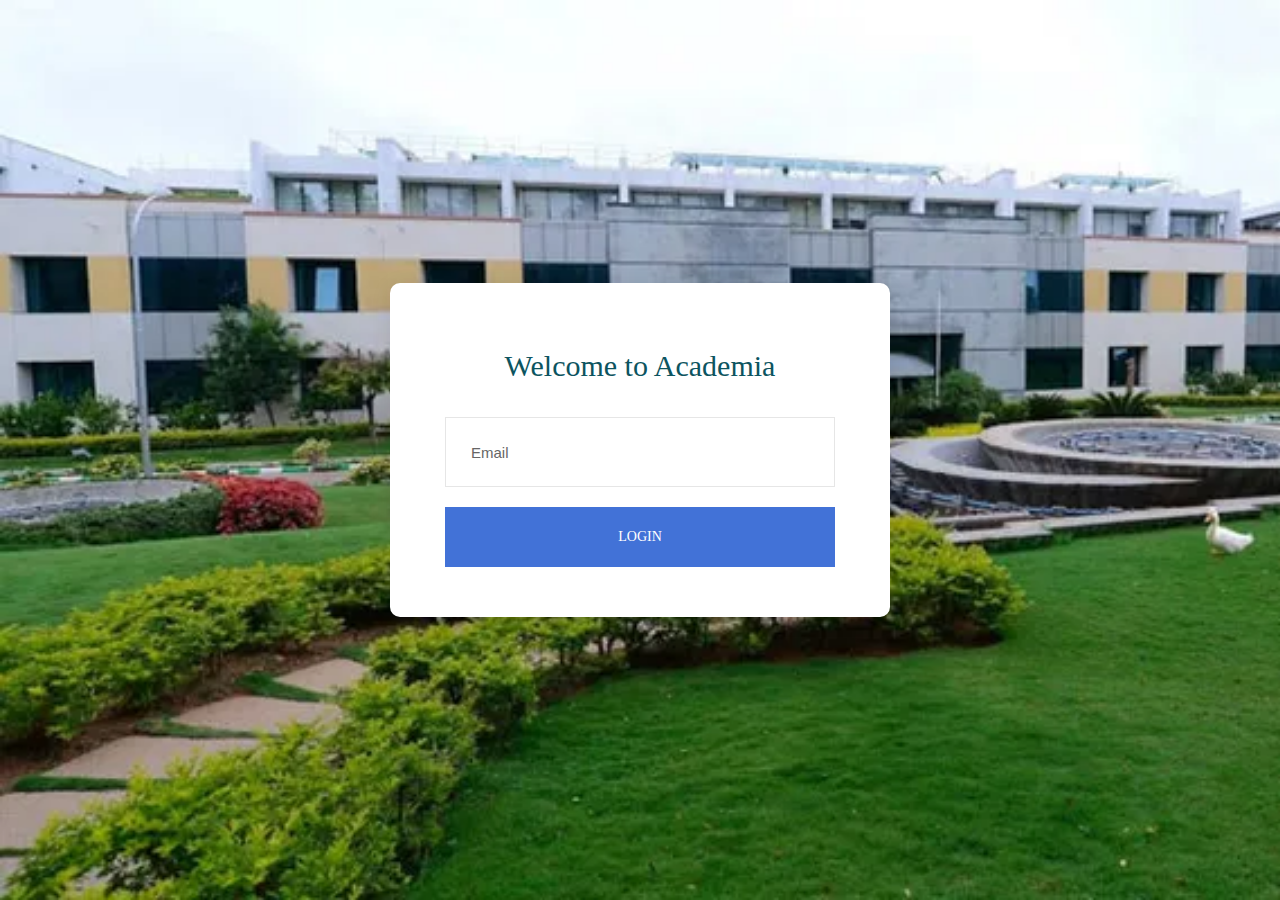
==== commit 87d40451: "bug fixes" ====
--- a/target/academicErp-1.0-SNAPSHOT/index.html
+++ b/target/academicErp-1.0-SNAPSHOT/index.html
@@ -1,7 +1,7 @@
 <!DOCTYPE html>
 <html lang="en">
 <head>
-	<title>Login V19</title>
+	<title>Academia </title>
 	<meta charset="UTF-8">
 	<meta name="viewport" content="width=device-width, initial-scale=1">
 	<link rel="icon" type="image/png" href="assets/images/icons/favicon.ico"/>
@@ -28,25 +28,21 @@
 <body>
 	
 	<div class="limiter">
-		<div class="container-login100">
+		<div class="container-login100" style="background-image: url('assets/images/clg3.jpg'); -webkit-background-size: cover; -moz-background-size: cover;
+  -o-background-size: cover;
+  background-size: cover;">
 			<div class="wrap-login100 p-l-55 p-r-55 p-t-65 p-b-50">
 				<form class="login100-form validate-form" id="login-validation">
-					<span class="login100-form-title p-b-33">
-						Account Login
+					<span class="login100-form-title p-b-33" style="font-family: cursive; color: #0c5460">
+						Welcome to Academia
 					</span>
 
-					<div class="wrap-input100 validate-input" data-validate = "Enter username">
-						<input class="input100" type="text" id ="email" name="username" placeholder="Email">
+
+					<div class="wrap-input100 validate-input" data-validate = "Enter Email">
+						<input class="input100" type="text" id ="email" name="email" placeholder="Email">
 						<span class="focus-input100-1"></span>
 						<span class="focus-input100-2"></span>
 					</div>
-
-<!--					<div class="wrap-input100 rs1 validate-input" data-validate="Password is required">-->
-<!--						<input class="input100" type="password" name="pass" placeholder="Password">-->
-<!--						<span class="focus-input100-1"></span>-->
-<!--						<span class="focus-input100-2"></span>-->
-<!--					</div>-->
-
 					<div class="container-login100-form-btn m-t-20">
 						<button class="login100-form-btn" type="submit">
 							login
--- a/target/academicErp-1.0-SNAPSHOT/assets/css/util.css
+++ b/target/academicErp-1.0-SNAPSHOT/assets/css/util.css
@@ -1,2270 +1,8976 @@
 /*[ FONT SIZE ]
 ///////////////////////////////////////////////////////////
 */
-.fs-1 {font-size: 1px;}
-.fs-2 {font-size: 2px;}
-.fs-3 {font-size: 3px;}
-.fs-4 {font-size: 4px;}
-.fs-5 {font-size: 5px;}
-.fs-6 {font-size: 6px;}
-.fs-7 {font-size: 7px;}
-.fs-8 {font-size: 8px;}
-.fs-9 {font-size: 9px;}
-.fs-10 {font-size: 10px;}
-.fs-11 {font-size: 11px;}
-.fs-12 {font-size: 12px;}
-.fs-13 {font-size: 13px;}
-.fs-14 {font-size: 14px;}
-.fs-15 {font-size: 15px;}
-.fs-16 {font-size: 16px;}
-.fs-17 {font-size: 17px;}
-.fs-18 {font-size: 18px;}
-.fs-19 {font-size: 19px;}
-.fs-20 {font-size: 20px;}
-.fs-21 {font-size: 21px;}
-.fs-22 {font-size: 22px;}
-.fs-23 {font-size: 23px;}
-.fs-24 {font-size: 24px;}
-.fs-25 {font-size: 25px;}
-.fs-26 {font-size: 26px;}
-.fs-27 {font-size: 27px;}
-.fs-28 {font-size: 28px;}
-.fs-29 {font-size: 29px;}
-.fs-30 {font-size: 30px;}
-.fs-31 {font-size: 31px;}
-.fs-32 {font-size: 32px;}
-.fs-33 {font-size: 33px;}
-.fs-34 {font-size: 34px;}
-.fs-35 {font-size: 35px;}
-.fs-36 {font-size: 36px;}
-.fs-37 {font-size: 37px;}
-.fs-38 {font-size: 38px;}
-.fs-39 {font-size: 39px;}
-.fs-40 {font-size: 40px;}
-.fs-41 {font-size: 41px;}
-.fs-42 {font-size: 42px;}
-.fs-43 {font-size: 43px;}
-.fs-44 {font-size: 44px;}
-.fs-45 {font-size: 45px;}
-.fs-46 {font-size: 46px;}
-.fs-47 {font-size: 47px;}
-.fs-48 {font-size: 48px;}
-.fs-49 {font-size: 49px;}
-.fs-50 {font-size: 50px;}
-.fs-51 {font-size: 51px;}
-.fs-52 {font-size: 52px;}
-.fs-53 {font-size: 53px;}
-.fs-54 {font-size: 54px;}
-.fs-55 {font-size: 55px;}
-.fs-56 {font-size: 56px;}
-.fs-57 {font-size: 57px;}
-.fs-58 {font-size: 58px;}
-.fs-59 {font-size: 59px;}
-.fs-60 {font-size: 60px;}
-.fs-61 {font-size: 61px;}
-.fs-62 {font-size: 62px;}
-.fs-63 {font-size: 63px;}
-.fs-64 {font-size: 64px;}
-.fs-65 {font-size: 65px;}
-.fs-66 {font-size: 66px;}
-.fs-67 {font-size: 67px;}
-.fs-68 {font-size: 68px;}
-.fs-69 {font-size: 69px;}
-.fs-70 {font-size: 70px;}
-.fs-71 {font-size: 71px;}
-.fs-72 {font-size: 72px;}
-.fs-73 {font-size: 73px;}
-.fs-74 {font-size: 74px;}
-.fs-75 {font-size: 75px;}
-.fs-76 {font-size: 76px;}
-.fs-77 {font-size: 77px;}
-.fs-78 {font-size: 78px;}
-.fs-79 {font-size: 79px;}
-.fs-80 {font-size: 80px;}
-.fs-81 {font-size: 81px;}
-.fs-82 {font-size: 82px;}
-.fs-83 {font-size: 83px;}
-.fs-84 {font-size: 84px;}
-.fs-85 {font-size: 85px;}
-.fs-86 {font-size: 86px;}
-.fs-87 {font-size: 87px;}
-.fs-88 {font-size: 88px;}
-.fs-89 {font-size: 89px;}
-.fs-90 {font-size: 90px;}
-.fs-91 {font-size: 91px;}
-.fs-92 {font-size: 92px;}
-.fs-93 {font-size: 93px;}
-.fs-94 {font-size: 94px;}
-.fs-95 {font-size: 95px;}
-.fs-96 {font-size: 96px;}
-.fs-97 {font-size: 97px;}
-.fs-98 {font-size: 98px;}
-.fs-99 {font-size: 99px;}
-.fs-100 {font-size: 100px;}
-.fs-101 {font-size: 101px;}
-.fs-102 {font-size: 102px;}
-.fs-103 {font-size: 103px;}
-.fs-104 {font-size: 104px;}
-.fs-105 {font-size: 105px;}
-.fs-106 {font-size: 106px;}
-.fs-107 {font-size: 107px;}
-.fs-108 {font-size: 108px;}
-.fs-109 {font-size: 109px;}
-.fs-110 {font-size: 110px;}
-.fs-111 {font-size: 111px;}
-.fs-112 {font-size: 112px;}
-.fs-113 {font-size: 113px;}
-.fs-114 {font-size: 114px;}
-.fs-115 {font-size: 115px;}
-.fs-116 {font-size: 116px;}
-.fs-117 {font-size: 117px;}
-.fs-118 {font-size: 118px;}
-.fs-119 {font-size: 119px;}
-.fs-120 {font-size: 120px;}
-.fs-121 {font-size: 121px;}
-.fs-122 {font-size: 122px;}
-.fs-123 {font-size: 123px;}
-.fs-124 {font-size: 124px;}
-.fs-125 {font-size: 125px;}
-.fs-126 {font-size: 126px;}
-.fs-127 {font-size: 127px;}
-.fs-128 {font-size: 128px;}
-.fs-129 {font-size: 129px;}
-.fs-130 {font-size: 130px;}
-.fs-131 {font-size: 131px;}
-.fs-132 {font-size: 132px;}
-.fs-133 {font-size: 133px;}
-.fs-134 {font-size: 134px;}
-.fs-135 {font-size: 135px;}
-.fs-136 {font-size: 136px;}
-.fs-137 {font-size: 137px;}
-.fs-138 {font-size: 138px;}
-.fs-139 {font-size: 139px;}
-.fs-140 {font-size: 140px;}
-.fs-141 {font-size: 141px;}
-.fs-142 {font-size: 142px;}
-.fs-143 {font-size: 143px;}
-.fs-144 {font-size: 144px;}
-.fs-145 {font-size: 145px;}
-.fs-146 {font-size: 146px;}
-.fs-147 {font-size: 147px;}
-.fs-148 {font-size: 148px;}
-.fs-149 {font-size: 149px;}
-.fs-150 {font-size: 150px;}
-.fs-151 {font-size: 151px;}
-.fs-152 {font-size: 152px;}
-.fs-153 {font-size: 153px;}
-.fs-154 {font-size: 154px;}
-.fs-155 {font-size: 155px;}
-.fs-156 {font-size: 156px;}
-.fs-157 {font-size: 157px;}
-.fs-158 {font-size: 158px;}
-.fs-159 {font-size: 159px;}
-.fs-160 {font-size: 160px;}
-.fs-161 {font-size: 161px;}
-.fs-162 {font-size: 162px;}
-.fs-163 {font-size: 163px;}
-.fs-164 {font-size: 164px;}
-.fs-165 {font-size: 165px;}
-.fs-166 {font-size: 166px;}
-.fs-167 {font-size: 167px;}
-.fs-168 {font-size: 168px;}
-.fs-169 {font-size: 169px;}
-.fs-170 {font-size: 170px;}
-.fs-171 {font-size: 171px;}
-.fs-172 {font-size: 172px;}
-.fs-173 {font-size: 173px;}
-.fs-174 {font-size: 174px;}
-.fs-175 {font-size: 175px;}
-.fs-176 {font-size: 176px;}
-.fs-177 {font-size: 177px;}
-.fs-178 {font-size: 178px;}
-.fs-179 {font-size: 179px;}
-.fs-180 {font-size: 180px;}
-.fs-181 {font-size: 181px;}
-.fs-182 {font-size: 182px;}
-.fs-183 {font-size: 183px;}
-.fs-184 {font-size: 184px;}
-.fs-185 {font-size: 185px;}
-.fs-186 {font-size: 186px;}
-.fs-187 {font-size: 187px;}
-.fs-188 {font-size: 188px;}
-.fs-189 {font-size: 189px;}
-.fs-190 {font-size: 190px;}
-.fs-191 {font-size: 191px;}
-.fs-192 {font-size: 192px;}
-.fs-193 {font-size: 193px;}
-.fs-194 {font-size: 194px;}
-.fs-195 {font-size: 195px;}
-.fs-196 {font-size: 196px;}
-.fs-197 {font-size: 197px;}
-.fs-198 {font-size: 198px;}
-.fs-199 {font-size: 199px;}
-.fs-200 {font-size: 200px;}
+.fs-1 {
+    font-size: 1px;
+}
+
+.fs-2 {
+    font-size: 2px;
+}
+
+.fs-3 {
+    font-size: 3px;
+}
+
+.fs-4 {
+    font-size: 4px;
+}
+
+.fs-5 {
+    font-size: 5px;
+}
+
+.fs-6 {
+    font-size: 6px;
+}
+
+.fs-7 {
+    font-size: 7px;
+}
+
+.fs-8 {
+    font-size: 8px;
+}
+
+.fs-9 {
+    font-size: 9px;
+}
+
+.fs-10 {
+    font-size: 10px;
+}
+
+.fs-11 {
+    font-size: 11px;
+}
+
+.fs-12 {
+    font-size: 12px;
+}
+
+.fs-13 {
+    font-size: 13px;
+}
+
+.fs-14 {
+    font-size: 14px;
+}
+
+.fs-15 {
+    font-size: 15px;
+}
+
+.fs-16 {
+    font-size: 16px;
+}
+
+.fs-17 {
+    font-size: 17px;
+}
+
+.fs-18 {
+    font-size: 18px;
+}
+
+.fs-19 {
+    font-size: 19px;
+}
+
+.fs-20 {
+    font-size: 20px;
+}
+
+.fs-21 {
+    font-size: 21px;
+}
+
+.fs-22 {
+    font-size: 22px;
+}
+
+.fs-23 {
+    font-size: 23px;
+}
+
+.fs-24 {
+    font-size: 24px;
+}
+
+.fs-25 {
+    font-size: 25px;
+}
+
+.fs-26 {
+    font-size: 26px;
+}
+
+.fs-27 {
+    font-size: 27px;
+}
+
+.fs-28 {
+    font-size: 28px;
+}
+
+.fs-29 {
+    font-size: 29px;
+}
+
+.fs-30 {
+    font-size: 30px;
+}
+
+.fs-31 {
+    font-size: 31px;
+}
+
+.fs-32 {
+    font-size: 32px;
+}
+
+.fs-33 {
+    font-size: 33px;
+}
+
+.fs-34 {
+    font-size: 34px;
+}
+
+.fs-35 {
+    font-size: 35px;
+}
+
+.fs-36 {
+    font-size: 36px;
+}
+
+.fs-37 {
+    font-size: 37px;
+}
+
+.fs-38 {
+    font-size: 38px;
+}
+
+.fs-39 {
+    font-size: 39px;
+}
+
+.fs-40 {
+    font-size: 40px;
+}
+
+.fs-41 {
+    font-size: 41px;
+}
+
+.fs-42 {
+    font-size: 42px;
+}
+
+.fs-43 {
+    font-size: 43px;
+}
+
+.fs-44 {
+    font-size: 44px;
+}
+
+.fs-45 {
+    font-size: 45px;
+}
+
+.fs-46 {
+    font-size: 46px;
+}
+
+.fs-47 {
+    font-size: 47px;
+}
+
+.fs-48 {
+    font-size: 48px;
+}
+
+.fs-49 {
+    font-size: 49px;
+}
+
+.fs-50 {
+    font-size: 50px;
+}
+
+.fs-51 {
+    font-size: 51px;
+}
+
+.fs-52 {
+    font-size: 52px;
+}
+
+.fs-53 {
+    font-size: 53px;
+}
+
+.fs-54 {
+    font-size: 54px;
+}
+
+.fs-55 {
+    font-size: 55px;
+}
+
+.fs-56 {
+    font-size: 56px;
+}
+
+.fs-57 {
+    font-size: 57px;
+}
+
+.fs-58 {
+    font-size: 58px;
+}
+
+.fs-59 {
+    font-size: 59px;
+}
+
+.fs-60 {
+    font-size: 60px;
+}
+
+.fs-61 {
+    font-size: 61px;
+}
+
+.fs-62 {
+    font-size: 62px;
+}
+
+.fs-63 {
+    font-size: 63px;
+}
+
+.fs-64 {
+    font-size: 64px;
+}
+
+.fs-65 {
+    font-size: 65px;
+}
+
+.fs-66 {
+    font-size: 66px;
+}
+
+.fs-67 {
+    font-size: 67px;
+}
+
+.fs-68 {
+    font-size: 68px;
+}
+
+.fs-69 {
+    font-size: 69px;
+}
+
+.fs-70 {
+    font-size: 70px;
+}
+
+.fs-71 {
+    font-size: 71px;
+}
+
+.fs-72 {
+    font-size: 72px;
+}
+
+.fs-73 {
+    font-size: 73px;
+}
+
+.fs-74 {
+    font-size: 74px;
+}
+
+.fs-75 {
+    font-size: 75px;
+}
+
+.fs-76 {
+    font-size: 76px;
+}
+
+.fs-77 {
+    font-size: 77px;
+}
+
+.fs-78 {
+    font-size: 78px;
+}
+
+.fs-79 {
+    font-size: 79px;
+}
+
+.fs-80 {
+    font-size: 80px;
+}
+
+.fs-81 {
+    font-size: 81px;
+}
+
+.fs-82 {
+    font-size: 82px;
+}
+
+.fs-83 {
+    font-size: 83px;
+}
+
+.fs-84 {
+    font-size: 84px;
+}
+
+.fs-85 {
+    font-size: 85px;
+}
+
+.fs-86 {
+    font-size: 86px;
+}
+
+.fs-87 {
+    font-size: 87px;
+}
+
+.fs-88 {
+    font-size: 88px;
+}
+
+.fs-89 {
+    font-size: 89px;
+}
+
+.fs-90 {
+    font-size: 90px;
+}
+
+.fs-91 {
+    font-size: 91px;
+}
+
+.fs-92 {
+    font-size: 92px;
+}
+
+.fs-93 {
+    font-size: 93px;
+}
+
+.fs-94 {
+    font-size: 94px;
+}
+
+.fs-95 {
+    font-size: 95px;
+}
+
+.fs-96 {
+    font-size: 96px;
+}
+
+.fs-97 {
+    font-size: 97px;
+}
+
+.fs-98 {
+    font-size: 98px;
+}
+
+.fs-99 {
+    font-size: 99px;
+}
+
+.fs-100 {
+    font-size: 100px;
+}
+
+.fs-101 {
+    font-size: 101px;
+}
+
+.fs-102 {
+    font-size: 102px;
+}
+
+.fs-103 {
+    font-size: 103px;
+}
+
+.fs-104 {
+    font-size: 104px;
+}
+
+.fs-105 {
+    font-size: 105px;
+}
+
+.fs-106 {
+    font-size: 106px;
+}
+
+.fs-107 {
+    font-size: 107px;
+}
+
+.fs-108 {
+    font-size: 108px;
+}
+
+.fs-109 {
+    font-size: 109px;
+}
+
+.fs-110 {
+    font-size: 110px;
+}
+
+.fs-111 {
+    font-size: 111px;
+}
+
+.fs-112 {
+    font-size: 112px;
+}
+
+.fs-113 {
+    font-size: 113px;
+}
+
+.fs-114 {
+    font-size: 114px;
+}
+
+.fs-115 {
+    font-size: 115px;
+}
+
+.fs-116 {
+    font-size: 116px;
+}
+
+.fs-117 {
+    font-size: 117px;
+}
+
+.fs-118 {
+    font-size: 118px;
+}
+
+.fs-119 {
+    font-size: 119px;
+}
+
+.fs-120 {
+    font-size: 120px;
+}
+
+.fs-121 {
+    font-size: 121px;
+}
+
+.fs-122 {
+    font-size: 122px;
+}
+
+.fs-123 {
+    font-size: 123px;
+}
+
+.fs-124 {
+    font-size: 124px;
+}
+
+.fs-125 {
+    font-size: 125px;
+}
+
+.fs-126 {
+    font-size: 126px;
+}
+
+.fs-127 {
+    font-size: 127px;
+}
+
+.fs-128 {
+    font-size: 128px;
+}
+
+.fs-129 {
+    font-size: 129px;
+}
+
+.fs-130 {
+    font-size: 130px;
+}
+
+.fs-131 {
+    font-size: 131px;
+}
+
+.fs-132 {
+    font-size: 132px;
+}
+
+.fs-133 {
+    font-size: 133px;
+}
+
+.fs-134 {
+    font-size: 134px;
+}
+
+.fs-135 {
+    font-size: 135px;
+}
+
+.fs-136 {
+    font-size: 136px;
+}
+
+.fs-137 {
+    font-size: 137px;
+}
+
+.fs-138 {
+    font-size: 138px;
+}
+
+.fs-139 {
+    font-size: 139px;
+}
+
+.fs-140 {
+    font-size: 140px;
+}
+
+.fs-141 {
+    font-size: 141px;
+}
+
+.fs-142 {
+    font-size: 142px;
+}
+
+.fs-143 {
+    font-size: 143px;
+}
+
+.fs-144 {
+    font-size: 144px;
+}
+
+.fs-145 {
+    font-size: 145px;
+}
+
+.fs-146 {
+    font-size: 146px;
+}
+
+.fs-147 {
+    font-size: 147px;
+}
+
+.fs-148 {
+    font-size: 148px;
+}
+
+.fs-149 {
+    font-size: 149px;
+}
+
+.fs-150 {
+    font-size: 150px;
+}
+
+.fs-151 {
+    font-size: 151px;
+}
+
+.fs-152 {
+    font-size: 152px;
+}
+
+.fs-153 {
+    font-size: 153px;
+}
+
+.fs-154 {
+    font-size: 154px;
+}
+
+.fs-155 {
+    font-size: 155px;
+}
+
+.fs-156 {
+    font-size: 156px;
+}
+
+.fs-157 {
+    font-size: 157px;
+}
+
+.fs-158 {
+    font-size: 158px;
+}
+
+.fs-159 {
+    font-size: 159px;
+}
+
+.fs-160 {
+    font-size: 160px;
+}
+
+.fs-161 {
+    font-size: 161px;
+}
+
+.fs-162 {
+    font-size: 162px;
+}
+
+.fs-163 {
+    font-size: 163px;
+}
+
+.fs-164 {
+    font-size: 164px;
+}
+
+.fs-165 {
+    font-size: 165px;
+}
+
+.fs-166 {
+    font-size: 166px;
+}
+
+.fs-167 {
+    font-size: 167px;
+}
+
+.fs-168 {
+    font-size: 168px;
+}
+
+.fs-169 {
+    font-size: 169px;
+}
+
+.fs-170 {
+    font-size: 170px;
+}
+
+.fs-171 {
+    font-size: 171px;
+}
+
+.fs-172 {
+    font-size: 172px;
+}
+
+.fs-173 {
+    font-size: 173px;
+}
+
+.fs-174 {
+    font-size: 174px;
+}
+
+.fs-175 {
+    font-size: 175px;
+}
+
+.fs-176 {
+    font-size: 176px;
+}
+
+.fs-177 {
+    font-size: 177px;
+}
+
+.fs-178 {
+    font-size: 178px;
+}
+
+.fs-179 {
+    font-size: 179px;
+}
+
+.fs-180 {
+    font-size: 180px;
+}
+
+.fs-181 {
+    font-size: 181px;
+}
+
+.fs-182 {
+    font-size: 182px;
+}
+
+.fs-183 {
+    font-size: 183px;
+}
+
+.fs-184 {
+    font-size: 184px;
+}
+
+.fs-185 {
+    font-size: 185px;
+}
+
+.fs-186 {
+    font-size: 186px;
+}
+
+.fs-187 {
+    font-size: 187px;
+}
+
+.fs-188 {
+    font-size: 188px;
+}
+
+.fs-189 {
+    font-size: 189px;
+}
+
+.fs-190 {
+    font-size: 190px;
+}
+
+.fs-191 {
+    font-size: 191px;
+}
+
+.fs-192 {
+    font-size: 192px;
+}
+
+.fs-193 {
+    font-size: 193px;
+}
+
+.fs-194 {
+    font-size: 194px;
+}
+
+.fs-195 {
+    font-size: 195px;
+}
+
+.fs-196 {
+    font-size: 196px;
+}
+
+.fs-197 {
+    font-size: 197px;
+}
+
+.fs-198 {
+    font-size: 198px;
+}
+
+.fs-199 {
+    font-size: 199px;
+}
+
+.fs-200 {
+    font-size: 200px;
+}
 
 /*[ PADDING ]
 ///////////////////////////////////////////////////////////
 */
-.p-t-0 {padding-top: 0px;}
-.p-t-1 {padding-top: 1px;}
-.p-t-2 {padding-top: 2px;}
-.p-t-3 {padding-top: 3px;}
-.p-t-4 {padding-top: 4px;}
-.p-t-5 {padding-top: 5px;}
-.p-t-6 {padding-top: 6px;}
-.p-t-7 {padding-top: 7px;}
-.p-t-8 {padding-top: 8px;}
-.p-t-9 {padding-top: 9px;}
-.p-t-10 {padding-top: 10px;}
-.p-t-11 {padding-top: 11px;}
-.p-t-12 {padding-top: 12px;}
-.p-t-13 {padding-top: 13px;}
-.p-t-14 {padding-top: 14px;}
-.p-t-15 {padding-top: 15px;}
-.p-t-16 {padding-top: 16px;}
-.p-t-17 {padding-top: 17px;}
-.p-t-18 {padding-top: 18px;}
-.p-t-19 {padding-top: 19px;}
-.p-t-20 {padding-top: 20px;}
-.p-t-21 {padding-top: 21px;}
-.p-t-22 {padding-top: 22px;}
-.p-t-23 {padding-top: 23px;}
-.p-t-24 {padding-top: 24px;}
-.p-t-25 {padding-top: 25px;}
-.p-t-26 {padding-top: 26px;}
-.p-t-27 {padding-top: 27px;}
-.p-t-28 {padding-top: 28px;}
-.p-t-29 {padding-top: 29px;}
-.p-t-30 {padding-top: 30px;}
-.p-t-31 {padding-top: 31px;}
-.p-t-32 {padding-top: 32px;}
-.p-t-33 {padding-top: 33px;}
-.p-t-34 {padding-top: 34px;}
-.p-t-35 {padding-top: 35px;}
-.p-t-36 {padding-top: 36px;}
-.p-t-37 {padding-top: 37px;}
-.p-t-38 {padding-top: 38px;}
-.p-t-39 {padding-top: 39px;}
-.p-t-40 {padding-top: 40px;}
-.p-t-41 {padding-top: 41px;}
-.p-t-42 {padding-top: 42px;}
-.p-t-43 {padding-top: 43px;}
-.p-t-44 {padding-top: 44px;}
-.p-t-45 {padding-top: 45px;}
-.p-t-46 {padding-top: 46px;}
-.p-t-47 {padding-top: 47px;}
-.p-t-48 {padding-top: 48px;}
-.p-t-49 {padding-top: 49px;}
-.p-t-50 {padding-top: 50px;}
-.p-t-51 {padding-top: 51px;}
-.p-t-52 {padding-top: 52px;}
-.p-t-53 {padding-top: 53px;}
-.p-t-54 {padding-top: 54px;}
-.p-t-55 {padding-top: 55px;}
-.p-t-56 {padding-top: 56px;}
-.p-t-57 {padding-top: 57px;}
-.p-t-58 {padding-top: 58px;}
-.p-t-59 {padding-top: 59px;}
-.p-t-60 {padding-top: 60px;}
-.p-t-61 {padding-top: 61px;}
-.p-t-62 {padding-top: 62px;}
-.p-t-63 {padding-top: 63px;}
-.p-t-64 {padding-top: 64px;}
-.p-t-65 {padding-top: 65px;}
-.p-t-66 {padding-top: 66px;}
-.p-t-67 {padding-top: 67px;}
-.p-t-68 {padding-top: 68px;}
-.p-t-69 {padding-top: 69px;}
-.p-t-70 {padding-top: 70px;}
-.p-t-71 {padding-top: 71px;}
-.p-t-72 {padding-top: 72px;}
-.p-t-73 {padding-top: 73px;}
-.p-t-74 {padding-top: 74px;}
-.p-t-75 {padding-top: 75px;}
-.p-t-76 {padding-top: 76px;}
-.p-t-77 {padding-top: 77px;}
-.p-t-78 {padding-top: 78px;}
-.p-t-79 {padding-top: 79px;}
-.p-t-80 {padding-top: 80px;}
-.p-t-81 {padding-top: 81px;}
-.p-t-82 {padding-top: 82px;}
-.p-t-83 {padding-top: 83px;}
-.p-t-84 {padding-top: 84px;}
-.p-t-85 {padding-top: 85px;}
-.p-t-86 {padding-top: 86px;}
-.p-t-87 {padding-top: 87px;}
-.p-t-88 {padding-top: 88px;}
-.p-t-89 {padding-top: 89px;}
-.p-t-90 {padding-top: 90px;}
-.p-t-91 {padding-top: 91px;}
-.p-t-92 {padding-top: 92px;}
-.p-t-93 {padding-top: 93px;}
-.p-t-94 {padding-top: 94px;}
-.p-t-95 {padding-top: 95px;}
-.p-t-96 {padding-top: 96px;}
-.p-t-97 {padding-top: 97px;}
-.p-t-98 {padding-top: 98px;}
-.p-t-99 {padding-top: 99px;}
-.p-t-100 {padding-top: 100px;}
-.p-t-101 {padding-top: 101px;}
-.p-t-102 {padding-top: 102px;}
-.p-t-103 {padding-top: 103px;}
-.p-t-104 {padding-top: 104px;}
-.p-t-105 {padding-top: 105px;}
-.p-t-106 {padding-top: 106px;}
-.p-t-107 {padding-top: 107px;}
-.p-t-108 {padding-top: 108px;}
-.p-t-109 {padding-top: 109px;}
-.p-t-110 {padding-top: 110px;}
-.p-t-111 {padding-top: 111px;}
-.p-t-112 {padding-top: 112px;}
-.p-t-113 {padding-top: 113px;}
-.p-t-114 {padding-top: 114px;}
-.p-t-115 {padding-top: 115px;}
-.p-t-116 {padding-top: 116px;}
-.p-t-117 {padding-top: 117px;}
-.p-t-118 {padding-top: 118px;}
-.p-t-119 {padding-top: 119px;}
-.p-t-120 {padding-top: 120px;}
-.p-t-121 {padding-top: 121px;}
-.p-t-122 {padding-top: 122px;}
-.p-t-123 {padding-top: 123px;}
-.p-t-124 {padding-top: 124px;}
-.p-t-125 {padding-top: 125px;}
-.p-t-126 {padding-top: 126px;}
-.p-t-127 {padding-top: 127px;}
-.p-t-128 {padding-top: 128px;}
-.p-t-129 {padding-top: 129px;}
-.p-t-130 {padding-top: 130px;}
-.p-t-131 {padding-top: 131px;}
-.p-t-132 {padding-top: 132px;}
-.p-t-133 {padding-top: 133px;}
-.p-t-134 {padding-top: 134px;}
-.p-t-135 {padding-top: 135px;}
-.p-t-136 {padding-top: 136px;}
-.p-t-137 {padding-top: 137px;}
-.p-t-138 {padding-top: 138px;}
-.p-t-139 {padding-top: 139px;}
-.p-t-140 {padding-top: 140px;}
-.p-t-141 {padding-top: 141px;}
-.p-t-142 {padding-top: 142px;}
-.p-t-143 {padding-top: 143px;}
-.p-t-144 {padding-top: 144px;}
-.p-t-145 {padding-top: 145px;}
-.p-t-146 {padding-top: 146px;}
-.p-t-147 {padding-top: 147px;}
-.p-t-148 {padding-top: 148px;}
-.p-t-149 {padding-top: 149px;}
-.p-t-150 {padding-top: 150px;}
-.p-t-151 {padding-top: 151px;}
-.p-t-152 {padding-top: 152px;}
-.p-t-153 {padding-top: 153px;}
-.p-t-154 {padding-top: 154px;}
-.p-t-155 {padding-top: 155px;}
-.p-t-156 {padding-top: 156px;}
-.p-t-157 {padding-top: 157px;}
-.p-t-158 {padding-top: 158px;}
-.p-t-159 {padding-top: 159px;}
-.p-t-160 {padding-top: 160px;}
-.p-t-161 {padding-top: 161px;}
-.p-t-162 {padding-top: 162px;}
-.p-t-163 {padding-top: 163px;}
-.p-t-164 {padding-top: 164px;}
-.p-t-165 {padding-top: 165px;}
-.p-t-166 {padding-top: 166px;}
-.p-t-167 {padding-top: 167px;}
-.p-t-168 {padding-top: 168px;}
-.p-t-169 {padding-top: 169px;}
-.p-t-170 {padding-top: 170px;}
-.p-t-171 {padding-top: 171px;}
-.p-t-172 {padding-top: 172px;}
-.p-t-173 {padding-top: 173px;}
-.p-t-174 {padding-top: 174px;}
-.p-t-175 {padding-top: 175px;}
-.p-t-176 {padding-top: 176px;}
-.p-t-177 {padding-top: 177px;}
-.p-t-178 {padding-top: 178px;}
-.p-t-179 {padding-top: 179px;}
-.p-t-180 {padding-top: 180px;}
-.p-t-181 {padding-top: 181px;}
-.p-t-182 {padding-top: 182px;}
-.p-t-183 {padding-top: 183px;}
-.p-t-184 {padding-top: 184px;}
-.p-t-185 {padding-top: 185px;}
-.p-t-186 {padding-top: 186px;}
-.p-t-187 {padding-top: 187px;}
-.p-t-188 {padding-top: 188px;}
-.p-t-189 {padding-top: 189px;}
-.p-t-190 {padding-top: 190px;}
-.p-t-191 {padding-top: 191px;}
-.p-t-192 {padding-top: 192px;}
-.p-t-193 {padding-top: 193px;}
-.p-t-194 {padding-top: 194px;}
-.p-t-195 {padding-top: 195px;}
-.p-t-196 {padding-top: 196px;}
-.p-t-197 {padding-top: 197px;}
-.p-t-198 {padding-top: 198px;}
-.p-t-199 {padding-top: 199px;}
-.p-t-200 {padding-top: 200px;}
-.p-t-201 {padding-top: 201px;}
-.p-t-202 {padding-top: 202px;}
-.p-t-203 {padding-top: 203px;}
-.p-t-204 {padding-top: 204px;}
-.p-t-205 {padding-top: 205px;}
-.p-t-206 {padding-top: 206px;}
-.p-t-207 {padding-top: 207px;}
-.p-t-208 {padding-top: 208px;}
-.p-t-209 {padding-top: 209px;}
-.p-t-210 {padding-top: 210px;}
-.p-t-211 {padding-top: 211px;}
-.p-t-212 {padding-top: 212px;}
-.p-t-213 {padding-top: 213px;}
-.p-t-214 {padding-top: 214px;}
-.p-t-215 {padding-top: 215px;}
-.p-t-216 {padding-top: 216px;}
-.p-t-217 {padding-top: 217px;}
-.p-t-218 {padding-top: 218px;}
-.p-t-219 {padding-top: 219px;}
-.p-t-220 {padding-top: 220px;}
-.p-t-221 {padding-top: 221px;}
-.p-t-222 {padding-top: 222px;}
-.p-t-223 {padding-top: 223px;}
-.p-t-224 {padding-top: 224px;}
-.p-t-225 {padding-top: 225px;}
-.p-t-226 {padding-top: 226px;}
-.p-t-227 {padding-top: 227px;}
-.p-t-228 {padding-top: 228px;}
-.p-t-229 {padding-top: 229px;}
-.p-t-230 {padding-top: 230px;}
-.p-t-231 {padding-top: 231px;}
-.p-t-232 {padding-top: 232px;}
-.p-t-233 {padding-top: 233px;}
-.p-t-234 {padding-top: 234px;}
-.p-t-235 {padding-top: 235px;}
-.p-t-236 {padding-top: 236px;}
-.p-t-237 {padding-top: 237px;}
-.p-t-238 {padding-top: 238px;}
-.p-t-239 {padding-top: 239px;}
-.p-t-240 {padding-top: 240px;}
-.p-t-241 {padding-top: 241px;}
-.p-t-242 {padding-top: 242px;}
-.p-t-243 {padding-top: 243px;}
-.p-t-244 {padding-top: 244px;}
-.p-t-245 {padding-top: 245px;}
-.p-t-246 {padding-top: 246px;}
-.p-t-247 {padding-top: 247px;}
-.p-t-248 {padding-top: 248px;}
-.p-t-249 {padding-top: 249px;}
-.p-t-250 {padding-top: 250px;}
-.p-b-0 {padding-bottom: 0px;}
-.p-b-1 {padding-bottom: 1px;}
-.p-b-2 {padding-bottom: 2px;}
-.p-b-3 {padding-bottom: 3px;}
-.p-b-4 {padding-bottom: 4px;}
-.p-b-5 {padding-bottom: 5px;}
-.p-b-6 {padding-bottom: 6px;}
-.p-b-7 {padding-bottom: 7px;}
-.p-b-8 {padding-bottom: 8px;}
-.p-b-9 {padding-bottom: 9px;}
-.p-b-10 {padding-bottom: 10px;}
-.p-b-11 {padding-bottom: 11px;}
-.p-b-12 {padding-bottom: 12px;}
-.p-b-13 {padding-bottom: 13px;}
-.p-b-14 {padding-bottom: 14px;}
-.p-b-15 {padding-bottom: 15px;}
-.p-b-16 {padding-bottom: 16px;}
-.p-b-17 {padding-bottom: 17px;}
-.p-b-18 {padding-bottom: 18px;}
-.p-b-19 {padding-bottom: 19px;}
-.p-b-20 {padding-bottom: 20px;}
-.p-b-21 {padding-bottom: 21px;}
-.p-b-22 {padding-bottom: 22px;}
-.p-b-23 {padding-bottom: 23px;}
-.p-b-24 {padding-bottom: 24px;}
-.p-b-25 {padding-bottom: 25px;}
-.p-b-26 {padding-bottom: 26px;}
-.p-b-27 {padding-bottom: 27px;}
-.p-b-28 {padding-bottom: 28px;}
-.p-b-29 {padding-bottom: 29px;}
-.p-b-30 {padding-bottom: 30px;}
-.p-b-31 {padding-bottom: 31px;}
-.p-b-32 {padding-bottom: 32px;}
-.p-b-33 {padding-bottom: 33px;}
-.p-b-34 {padding-bottom: 34px;}
-.p-b-35 {padding-bottom: 35px;}
-.p-b-36 {padding-bottom: 36px;}
-.p-b-37 {padding-bottom: 37px;}
-.p-b-38 {padding-bottom: 38px;}
-.p-b-39 {padding-bottom: 39px;}
-.p-b-40 {padding-bottom: 40px;}
-.p-b-41 {padding-bottom: 41px;}
-.p-b-42 {padding-bottom: 42px;}
-.p-b-43 {padding-bottom: 43px;}
-.p-b-44 {padding-bottom: 44px;}
-.p-b-45 {padding-bottom: 45px;}
-.p-b-46 {padding-bottom: 46px;}
-.p-b-47 {padding-bottom: 47px;}
-.p-b-48 {padding-bottom: 48px;}
-.p-b-49 {padding-bottom: 49px;}
-.p-b-50 {padding-bottom: 50px;}
-.p-b-51 {padding-bottom: 51px;}
-.p-b-52 {padding-bottom: 52px;}
-.p-b-53 {padding-bottom: 53px;}
-.p-b-54 {padding-bottom: 54px;}
-.p-b-55 {padding-bottom: 55px;}
-.p-b-56 {padding-bottom: 56px;}
-.p-b-57 {padding-bottom: 57px;}
-.p-b-58 {padding-bottom: 58px;}
-.p-b-59 {padding-bottom: 59px;}
-.p-b-60 {padding-bottom: 60px;}
-.p-b-61 {padding-bottom: 61px;}
-.p-b-62 {padding-bottom: 62px;}
-.p-b-63 {padding-bottom: 63px;}
-.p-b-64 {padding-bottom: 64px;}
-.p-b-65 {padding-bottom: 65px;}
-.p-b-66 {padding-bottom: 66px;}
-.p-b-67 {padding-bottom: 67px;}
-.p-b-68 {padding-bottom: 68px;}
-.p-b-69 {padding-bottom: 69px;}
-.p-b-70 {padding-bottom: 70px;}
-.p-b-71 {padding-bottom: 71px;}
-.p-b-72 {padding-bottom: 72px;}
-.p-b-73 {padding-bottom: 73px;}
-.p-b-74 {padding-bottom: 74px;}
-.p-b-75 {padding-bottom: 75px;}
-.p-b-76 {padding-bottom: 76px;}
-.p-b-77 {padding-bottom: 77px;}
-.p-b-78 {padding-bottom: 78px;}
-.p-b-79 {padding-bottom: 79px;}
-.p-b-80 {padding-bottom: 80px;}
-.p-b-81 {padding-bottom: 81px;}
-.p-b-82 {padding-bottom: 82px;}
-.p-b-83 {padding-bottom: 83px;}
-.p-b-84 {padding-bottom: 84px;}
-.p-b-85 {padding-bottom: 85px;}
-.p-b-86 {padding-bottom: 86px;}
-.p-b-87 {padding-bottom: 87px;}
-.p-b-88 {padding-bottom: 88px;}
-.p-b-89 {padding-bottom: 89px;}
-.p-b-90 {padding-bottom: 90px;}
-.p-b-91 {padding-bottom: 91px;}
-.p-b-92 {padding-bottom: 92px;}
-.p-b-93 {padding-bottom: 93px;}
-.p-b-94 {padding-bottom: 94px;}
-.p-b-95 {padding-bottom: 95px;}
-.p-b-96 {padding-bottom: 96px;}
-.p-b-97 {padding-bottom: 97px;}
-.p-b-98 {padding-bottom: 98px;}
-.p-b-99 {padding-bottom: 99px;}
-.p-b-100 {padding-bottom: 100px;}
-.p-b-101 {padding-bottom: 101px;}
-.p-b-102 {padding-bottom: 102px;}
-.p-b-103 {padding-bottom: 103px;}
-.p-b-104 {padding-bottom: 104px;}
-.p-b-105 {padding-bottom: 105px;}
-.p-b-106 {padding-bottom: 106px;}
-.p-b-107 {padding-bottom: 107px;}
-.p-b-108 {padding-bottom: 108px;}
-.p-b-109 {padding-bottom: 109px;}
-.p-b-110 {padding-bottom: 110px;}
-.p-b-111 {padding-bottom: 111px;}
-.p-b-112 {padding-bottom: 112px;}
-.p-b-113 {padding-bottom: 113px;}
-.p-b-114 {padding-bottom: 114px;}
-.p-b-115 {padding-bottom: 115px;}
-.p-b-116 {padding-bottom: 116px;}
-.p-b-117 {padding-bottom: 117px;}
-.p-b-118 {padding-bottom: 118px;}
-.p-b-119 {padding-bottom: 119px;}
-.p-b-120 {padding-bottom: 120px;}
-.p-b-121 {padding-bottom: 121px;}
-.p-b-122 {padding-bottom: 122px;}
-.p-b-123 {padding-bottom: 123px;}
-.p-b-124 {padding-bottom: 124px;}
-.p-b-125 {padding-bottom: 125px;}
-.p-b-126 {padding-bottom: 126px;}
-.p-b-127 {padding-bottom: 127px;}
-.p-b-128 {padding-bottom: 128px;}
-.p-b-129 {padding-bottom: 129px;}
-.p-b-130 {padding-bottom: 130px;}
-.p-b-131 {padding-bottom: 131px;}
-.p-b-132 {padding-bottom: 132px;}
-.p-b-133 {padding-bottom: 133px;}
-.p-b-134 {padding-bottom: 134px;}
-.p-b-135 {padding-bottom: 135px;}
-.p-b-136 {padding-bottom: 136px;}
-.p-b-137 {padding-bottom: 137px;}
-.p-b-138 {padding-bottom: 138px;}
-.p-b-139 {padding-bottom: 139px;}
-.p-b-140 {padding-bottom: 140px;}
-.p-b-141 {padding-bottom: 141px;}
-.p-b-142 {padding-bottom: 142px;}
-.p-b-143 {padding-bottom: 143px;}
-.p-b-144 {padding-bottom: 144px;}
-.p-b-145 {padding-bottom: 145px;}
-.p-b-146 {padding-bottom: 146px;}
-.p-b-147 {padding-bottom: 147px;}
-.p-b-148 {padding-bottom: 148px;}
-.p-b-149 {padding-bottom: 149px;}
-.p-b-150 {padding-bottom: 150px;}
-.p-b-151 {padding-bottom: 151px;}
-.p-b-152 {padding-bottom: 152px;}
-.p-b-153 {padding-bottom: 153px;}
-.p-b-154 {padding-bottom: 154px;}
-.p-b-155 {padding-bottom: 155px;}
-.p-b-156 {padding-bottom: 156px;}
-.p-b-157 {padding-bottom: 157px;}
-.p-b-158 {padding-bottom: 158px;}
-.p-b-159 {padding-bottom: 159px;}
-.p-b-160 {padding-bottom: 160px;}
-.p-b-161 {padding-bottom: 161px;}
-.p-b-162 {padding-bottom: 162px;}
-.p-b-163 {padding-bottom: 163px;}
-.p-b-164 {padding-bottom: 164px;}
-.p-b-165 {padding-bottom: 165px;}
-.p-b-166 {padding-bottom: 166px;}
-.p-b-167 {padding-bottom: 167px;}
-.p-b-168 {padding-bottom: 168px;}
-.p-b-169 {padding-bottom: 169px;}
-.p-b-170 {padding-bottom: 170px;}
-.p-b-171 {padding-bottom: 171px;}
-.p-b-172 {padding-bottom: 172px;}
-.p-b-173 {padding-bottom: 173px;}
-.p-b-174 {padding-bottom: 174px;}
-.p-b-175 {padding-bottom: 175px;}
-.p-b-176 {padding-bottom: 176px;}
-.p-b-177 {padding-bottom: 177px;}
-.p-b-178 {padding-bottom: 178px;}
-.p-b-179 {padding-bottom: 179px;}
-.p-b-180 {padding-bottom: 180px;}
-.p-b-181 {padding-bottom: 181px;}
-.p-b-182 {padding-bottom: 182px;}
-.p-b-183 {padding-bottom: 183px;}
-.p-b-184 {padding-bottom: 184px;}
-.p-b-185 {padding-bottom: 185px;}
-.p-b-186 {padding-bottom: 186px;}
-.p-b-187 {padding-bottom: 187px;}
-.p-b-188 {padding-bottom: 188px;}
-.p-b-189 {padding-bottom: 189px;}
-.p-b-190 {padding-bottom: 190px;}
-.p-b-191 {padding-bottom: 191px;}
-.p-b-192 {padding-bottom: 192px;}
-.p-b-193 {padding-bottom: 193px;}
-.p-b-194 {padding-bottom: 194px;}
-.p-b-195 {padding-bottom: 195px;}
-.p-b-196 {padding-bottom: 196px;}
-.p-b-197 {padding-bottom: 197px;}
-.p-b-198 {padding-bottom: 198px;}
-.p-b-199 {padding-bottom: 199px;}
-.p-b-200 {padding-bottom: 200px;}
-.p-b-201 {padding-bottom: 201px;}
-.p-b-202 {padding-bottom: 202px;}
-.p-b-203 {padding-bottom: 203px;}
-.p-b-204 {padding-bottom: 204px;}
-.p-b-205 {padding-bottom: 205px;}
-.p-b-206 {padding-bottom: 206px;}
-.p-b-207 {padding-bottom: 207px;}
-.p-b-208 {padding-bottom: 208px;}
-.p-b-209 {padding-bottom: 209px;}
-.p-b-210 {padding-bottom: 210px;}
-.p-b-211 {padding-bottom: 211px;}
-.p-b-212 {padding-bottom: 212px;}
-.p-b-213 {padding-bottom: 213px;}
-.p-b-214 {padding-bottom: 214px;}
-.p-b-215 {padding-bottom: 215px;}
-.p-b-216 {padding-bottom: 216px;}
-.p-b-217 {padding-bottom: 217px;}
-.p-b-218 {padding-bottom: 218px;}
-.p-b-219 {padding-bottom: 219px;}
-.p-b-220 {padding-bottom: 220px;}
-.p-b-221 {padding-bottom: 221px;}
-.p-b-222 {padding-bottom: 222px;}
-.p-b-223 {padding-bottom: 223px;}
-.p-b-224 {padding-bottom: 224px;}
-.p-b-225 {padding-bottom: 225px;}
-.p-b-226 {padding-bottom: 226px;}
-.p-b-227 {padding-bottom: 227px;}
-.p-b-228 {padding-bottom: 228px;}
-.p-b-229 {padding-bottom: 229px;}
-.p-b-230 {padding-bottom: 230px;}
-.p-b-231 {padding-bottom: 231px;}
-.p-b-232 {padding-bottom: 232px;}
-.p-b-233 {padding-bottom: 233px;}
-.p-b-234 {padding-bottom: 234px;}
-.p-b-235 {padding-bottom: 235px;}
-.p-b-236 {padding-bottom: 236px;}
-.p-b-237 {padding-bottom: 237px;}
-.p-b-238 {padding-bottom: 238px;}
-.p-b-239 {padding-bottom: 239px;}
-.p-b-240 {padding-bottom: 240px;}
-.p-b-241 {padding-bottom: 241px;}
-.p-b-242 {padding-bottom: 242px;}
-.p-b-243 {padding-bottom: 243px;}
-.p-b-244 {padding-bottom: 244px;}
-.p-b-245 {padding-bottom: 245px;}
-.p-b-246 {padding-bottom: 246px;}
-.p-b-247 {padding-bottom: 247px;}
-.p-b-248 {padding-bottom: 248px;}
-.p-b-249 {padding-bottom: 249px;}
-.p-b-250 {padding-bottom: 250px;}
-.p-l-0 {padding-left: 0px;}
-.p-l-1 {padding-left: 1px;}
-.p-l-2 {padding-left: 2px;}
-.p-l-3 {padding-left: 3px;}
-.p-l-4 {padding-left: 4px;}
-.p-l-5 {padding-left: 5px;}
-.p-l-6 {padding-left: 6px;}
-.p-l-7 {padding-left: 7px;}
-.p-l-8 {padding-left: 8px;}
-.p-l-9 {padding-left: 9px;}
-.p-l-10 {padding-left: 10px;}
-.p-l-11 {padding-left: 11px;}
-.p-l-12 {padding-left: 12px;}
-.p-l-13 {padding-left: 13px;}
-.p-l-14 {padding-left: 14px;}
-.p-l-15 {padding-left: 15px;}
-.p-l-16 {padding-left: 16px;}
-.p-l-17 {padding-left: 17px;}
-.p-l-18 {padding-left: 18px;}
-.p-l-19 {padding-left: 19px;}
-.p-l-20 {padding-left: 20px;}
-.p-l-21 {padding-left: 21px;}
-.p-l-22 {padding-left: 22px;}
-.p-l-23 {padding-left: 23px;}
-.p-l-24 {padding-left: 24px;}
-.p-l-25 {padding-left: 25px;}
-.p-l-26 {padding-left: 26px;}
-.p-l-27 {padding-left: 27px;}
-.p-l-28 {padding-left: 28px;}
-.p-l-29 {padding-left: 29px;}
-.p-l-30 {padding-left: 30px;}
-.p-l-31 {padding-left: 31px;}
-.p-l-32 {padding-left: 32px;}
-.p-l-33 {padding-left: 33px;}
-.p-l-34 {padding-left: 34px;}
-.p-l-35 {padding-left: 35px;}
-.p-l-36 {padding-left: 36px;}
-.p-l-37 {padding-left: 37px;}
-.p-l-38 {padding-left: 38px;}
-.p-l-39 {padding-left: 39px;}
-.p-l-40 {padding-left: 40px;}
-.p-l-41 {padding-left: 41px;}
-.p-l-42 {padding-left: 42px;}
-.p-l-43 {padding-left: 43px;}
-.p-l-44 {padding-left: 44px;}
-.p-l-45 {padding-left: 45px;}
-.p-l-46 {padding-left: 46px;}
-.p-l-47 {padding-left: 47px;}
-.p-l-48 {padding-left: 48px;}
-.p-l-49 {padding-left: 49px;}
-.p-l-50 {padding-left: 50px;}
-.p-l-51 {padding-left: 51px;}
-.p-l-52 {padding-left: 52px;}
-.p-l-53 {padding-left: 53px;}
-.p-l-54 {padding-left: 54px;}
-.p-l-55 {padding-left: 55px;}
-.p-l-56 {padding-left: 56px;}
-.p-l-57 {padding-left: 57px;}
-.p-l-58 {padding-left: 58px;}
-.p-l-59 {padding-left: 59px;}
-.p-l-60 {padding-left: 60px;}
-.p-l-61 {padding-left: 61px;}
-.p-l-62 {padding-left: 62px;}
-.p-l-63 {padding-left: 63px;}
-.p-l-64 {padding-left: 64px;}
-.p-l-65 {padding-left: 65px;}
-.p-l-66 {padding-left: 66px;}
-.p-l-67 {padding-left: 67px;}
-.p-l-68 {padding-left: 68px;}
-.p-l-69 {padding-left: 69px;}
-.p-l-70 {padding-left: 70px;}
-.p-l-71 {padding-left: 71px;}
-.p-l-72 {padding-left: 72px;}
-.p-l-73 {padding-left: 73px;}
-.p-l-74 {padding-left: 74px;}
-.p-l-75 {padding-left: 75px;}
-.p-l-76 {padding-left: 76px;}
-.p-l-77 {padding-left: 77px;}
-.p-l-78 {padding-left: 78px;}
-.p-l-79 {padding-left: 79px;}
-.p-l-80 {padding-left: 80px;}
-.p-l-81 {padding-left: 81px;}
-.p-l-82 {padding-left: 82px;}
-.p-l-83 {padding-left: 83px;}
-.p-l-84 {padding-left: 84px;}
-.p-l-85 {padding-left: 85px;}
-.p-l-86 {padding-left: 86px;}
-.p-l-87 {padding-left: 87px;}
-.p-l-88 {padding-left: 88px;}
-.p-l-89 {padding-left: 89px;}
-.p-l-90 {padding-left: 90px;}
-.p-l-91 {padding-left: 91px;}
-.p-l-92 {padding-left: 92px;}
-.p-l-93 {padding-left: 93px;}
-.p-l-94 {padding-left: 94px;}
-.p-l-95 {padding-left: 95px;}
-.p-l-96 {padding-left: 96px;}
-.p-l-97 {padding-left: 97px;}
-.p-l-98 {padding-left: 98px;}
-.p-l-99 {padding-left: 99px;}
-.p-l-100 {padding-left: 100px;}
-.p-l-101 {padding-left: 101px;}
-.p-l-102 {padding-left: 102px;}
-.p-l-103 {padding-left: 103px;}
-.p-l-104 {padding-left: 104px;}
-.p-l-105 {padding-left: 105px;}
-.p-l-106 {padding-left: 106px;}
-.p-l-107 {padding-left: 107px;}
-.p-l-108 {padding-left: 108px;}
-.p-l-109 {padding-left: 109px;}
-.p-l-110 {padding-left: 110px;}
-.p-l-111 {padding-left: 111px;}
-.p-l-112 {padding-left: 112px;}
-.p-l-113 {padding-left: 113px;}
-.p-l-114 {padding-left: 114px;}
-.p-l-115 {padding-left: 115px;}
-.p-l-116 {padding-left: 116px;}
-.p-l-117 {padding-left: 117px;}
-.p-l-118 {padding-left: 118px;}
-.p-l-119 {padding-left: 119px;}
-.p-l-120 {padding-left: 120px;}
-.p-l-121 {padding-left: 121px;}
-.p-l-122 {padding-left: 122px;}
-.p-l-123 {padding-left: 123px;}
-.p-l-124 {padding-left: 124px;}
-.p-l-125 {padding-left: 125px;}
-.p-l-126 {padding-left: 126px;}
-.p-l-127 {padding-left: 127px;}
-.p-l-128 {padding-left: 128px;}
-.p-l-129 {padding-left: 129px;}
-.p-l-130 {padding-left: 130px;}
-.p-l-131 {padding-left: 131px;}
-.p-l-132 {padding-left: 132px;}
-.p-l-133 {padding-left: 133px;}
-.p-l-134 {padding-left: 134px;}
-.p-l-135 {padding-left: 135px;}
-.p-l-136 {padding-left: 136px;}
-.p-l-137 {padding-left: 137px;}
-.p-l-138 {padding-left: 138px;}
-.p-l-139 {padding-left: 139px;}
-.p-l-140 {padding-left: 140px;}
-.p-l-141 {padding-left: 141px;}
-.p-l-142 {padding-left: 142px;}
-.p-l-143 {padding-left: 143px;}
-.p-l-144 {padding-left: 144px;}
-.p-l-145 {padding-left: 145px;}
-.p-l-146 {padding-left: 146px;}
-.p-l-147 {padding-left: 147px;}
-.p-l-148 {padding-left: 148px;}
-.p-l-149 {padding-left: 149px;}
-.p-l-150 {padding-left: 150px;}
-.p-l-151 {padding-left: 151px;}
-.p-l-152 {padding-left: 152px;}
-.p-l-153 {padding-left: 153px;}
-.p-l-154 {padding-left: 154px;}
-.p-l-155 {padding-left: 155px;}
-.p-l-156 {padding-left: 156px;}
-.p-l-157 {padding-left: 157px;}
-.p-l-158 {padding-left: 158px;}
-.p-l-159 {padding-left: 159px;}
-.p-l-160 {padding-left: 160px;}
-.p-l-161 {padding-left: 161px;}
-.p-l-162 {padding-left: 162px;}
-.p-l-163 {padding-left: 163px;}
-.p-l-164 {padding-left: 164px;}
-.p-l-165 {padding-left: 165px;}
-.p-l-166 {padding-left: 166px;}
-.p-l-167 {padding-left: 167px;}
-.p-l-168 {padding-left: 168px;}
-.p-l-169 {padding-left: 169px;}
-.p-l-170 {padding-left: 170px;}
-.p-l-171 {padding-left: 171px;}
-.p-l-172 {padding-left: 172px;}
-.p-l-173 {padding-left: 173px;}
-.p-l-174 {padding-left: 174px;}
-.p-l-175 {padding-left: 175px;}
-.p-l-176 {padding-left: 176px;}
-.p-l-177 {padding-left: 177px;}
-.p-l-178 {padding-left: 178px;}
-.p-l-179 {padding-left: 179px;}
-.p-l-180 {padding-left: 180px;}
-.p-l-181 {padding-left: 181px;}
-.p-l-182 {padding-left: 182px;}
-.p-l-183 {padding-left: 183px;}
-.p-l-184 {padding-left: 184px;}
-.p-l-185 {padding-left: 185px;}
-.p-l-186 {padding-left: 186px;}
-.p-l-187 {padding-left: 187px;}
-.p-l-188 {padding-left: 188px;}
-.p-l-189 {padding-left: 189px;}
-.p-l-190 {padding-left: 190px;}
-.p-l-191 {padding-left: 191px;}
-.p-l-192 {padding-left: 192px;}
-.p-l-193 {padding-left: 193px;}
-.p-l-194 {padding-left: 194px;}
-.p-l-195 {padding-left: 195px;}
-.p-l-196 {padding-left: 196px;}
-.p-l-197 {padding-left: 197px;}
-.p-l-198 {padding-left: 198px;}
-.p-l-199 {padding-left: 199px;}
-.p-l-200 {padding-left: 200px;}
-.p-l-201 {padding-left: 201px;}
-.p-l-202 {padding-left: 202px;}
-.p-l-203 {padding-left: 203px;}
-.p-l-204 {padding-left: 204px;}
-.p-l-205 {padding-left: 205px;}
-.p-l-206 {padding-left: 206px;}
-.p-l-207 {padding-left: 207px;}
-.p-l-208 {padding-left: 208px;}
-.p-l-209 {padding-left: 209px;}
-.p-l-210 {padding-left: 210px;}
-.p-l-211 {padding-left: 211px;}
-.p-l-212 {padding-left: 212px;}
-.p-l-213 {padding-left: 213px;}
-.p-l-214 {padding-left: 214px;}
-.p-l-215 {padding-left: 215px;}
-.p-l-216 {padding-left: 216px;}
-.p-l-217 {padding-left: 217px;}
-.p-l-218 {padding-left: 218px;}
-.p-l-219 {padding-left: 219px;}
-.p-l-220 {padding-left: 220px;}
-.p-l-221 {padding-left: 221px;}
-.p-l-222 {padding-left: 222px;}
-.p-l-223 {padding-left: 223px;}
-.p-l-224 {padding-left: 224px;}
-.p-l-225 {padding-left: 225px;}
-.p-l-226 {padding-left: 226px;}
-.p-l-227 {padding-left: 227px;}
-.p-l-228 {padding-left: 228px;}
-.p-l-229 {padding-left: 229px;}
-.p-l-230 {padding-left: 230px;}
-.p-l-231 {padding-left: 231px;}
-.p-l-232 {padding-left: 232px;}
-.p-l-233 {padding-left: 233px;}
-.p-l-234 {padding-left: 234px;}
-.p-l-235 {padding-left: 235px;}
-.p-l-236 {padding-left: 236px;}
-.p-l-237 {padding-left: 237px;}
-.p-l-238 {padding-left: 238px;}
-.p-l-239 {padding-left: 239px;}
-.p-l-240 {padding-left: 240px;}
-.p-l-241 {padding-left: 241px;}
-.p-l-242 {padding-left: 242px;}
-.p-l-243 {padding-left: 243px;}
-.p-l-244 {padding-left: 244px;}
-.p-l-245 {padding-left: 245px;}
-.p-l-246 {padding-left: 246px;}
-.p-l-247 {padding-left: 247px;}
-.p-l-248 {padding-left: 248px;}
-.p-l-249 {padding-left: 249px;}
-.p-l-250 {padding-left: 250px;}
-.p-r-0 {padding-right: 0px;}
-.p-r-1 {padding-right: 1px;}
-.p-r-2 {padding-right: 2px;}
-.p-r-3 {padding-right: 3px;}
-.p-r-4 {padding-right: 4px;}
-.p-r-5 {padding-right: 5px;}
-.p-r-6 {padding-right: 6px;}
-.p-r-7 {padding-right: 7px;}
-.p-r-8 {padding-right: 8px;}
-.p-r-9 {padding-right: 9px;}
-.p-r-10 {padding-right: 10px;}
-.p-r-11 {padding-right: 11px;}
-.p-r-12 {padding-right: 12px;}
-.p-r-13 {padding-right: 13px;}
-.p-r-14 {padding-right: 14px;}
-.p-r-15 {padding-right: 15px;}
-.p-r-16 {padding-right: 16px;}
-.p-r-17 {padding-right: 17px;}
-.p-r-18 {padding-right: 18px;}
-.p-r-19 {padding-right: 19px;}
-.p-r-20 {padding-right: 20px;}
-.p-r-21 {padding-right: 21px;}
-.p-r-22 {padding-right: 22px;}
-.p-r-23 {padding-right: 23px;}
-.p-r-24 {padding-right: 24px;}
-.p-r-25 {padding-right: 25px;}
-.p-r-26 {padding-right: 26px;}
-.p-r-27 {padding-right: 27px;}
-.p-r-28 {padding-right: 28px;}
-.p-r-29 {padding-right: 29px;}
-.p-r-30 {padding-right: 30px;}
-.p-r-31 {padding-right: 31px;}
-.p-r-32 {padding-right: 32px;}
-.p-r-33 {padding-right: 33px;}
-.p-r-34 {padding-right: 34px;}
-.p-r-35 {padding-right: 35px;}
-.p-r-36 {padding-right: 36px;}
-.p-r-37 {padding-right: 37px;}
-.p-r-38 {padding-right: 38px;}
-.p-r-39 {padding-right: 39px;}
-.p-r-40 {padding-right: 40px;}
-.p-r-41 {padding-right: 41px;}
-.p-r-42 {padding-right: 42px;}
-.p-r-43 {padding-right: 43px;}
-.p-r-44 {padding-right: 44px;}
-.p-r-45 {padding-right: 45px;}
-.p-r-46 {padding-right: 46px;}
-.p-r-47 {padding-right: 47px;}
-.p-r-48 {padding-right: 48px;}
-.p-r-49 {padding-right: 49px;}
-.p-r-50 {padding-right: 50px;}
-.p-r-51 {padding-right: 51px;}
-.p-r-52 {padding-right: 52px;}
-.p-r-53 {padding-right: 53px;}
-.p-r-54 {padding-right: 54px;}
-.p-r-55 {padding-right: 55px;}
-.p-r-56 {padding-right: 56px;}
-.p-r-57 {padding-right: 57px;}
-.p-r-58 {padding-right: 58px;}
-.p-r-59 {padding-right: 59px;}
-.p-r-60 {padding-right: 60px;}
-.p-r-61 {padding-right: 61px;}
-.p-r-62 {padding-right: 62px;}
-.p-r-63 {padding-right: 63px;}
-.p-r-64 {padding-right: 64px;}
-.p-r-65 {padding-right: 65px;}
-.p-r-66 {padding-right: 66px;}
-.p-r-67 {padding-right: 67px;}
-.p-r-68 {padding-right: 68px;}
-.p-r-69 {padding-right: 69px;}
-.p-r-70 {padding-right: 70px;}
-.p-r-71 {padding-right: 71px;}
-.p-r-72 {padding-right: 72px;}
-.p-r-73 {padding-right: 73px;}
-.p-r-74 {padding-right: 74px;}
-.p-r-75 {padding-right: 75px;}
-.p-r-76 {padding-right: 76px;}
-.p-r-77 {padding-right: 77px;}
-.p-r-78 {padding-right: 78px;}
-.p-r-79 {padding-right: 79px;}
-.p-r-80 {padding-right: 80px;}
-.p-r-81 {padding-right: 81px;}
-.p-r-82 {padding-right: 82px;}
-.p-r-83 {padding-right: 83px;}
-.p-r-84 {padding-right: 84px;}
-.p-r-85 {padding-right: 85px;}
-.p-r-86 {padding-right: 86px;}
-.p-r-87 {padding-right: 87px;}
-.p-r-88 {padding-right: 88px;}
-.p-r-89 {padding-right: 89px;}
-.p-r-90 {padding-right: 90px;}
-.p-r-91 {padding-right: 91px;}
-.p-r-92 {padding-right: 92px;}
-.p-r-93 {padding-right: 93px;}
-.p-r-94 {padding-right: 94px;}
-.p-r-95 {padding-right: 95px;}
-.p-r-96 {padding-right: 96px;}
-.p-r-97 {padding-right: 97px;}
-.p-r-98 {padding-right: 98px;}
-.p-r-99 {padding-right: 99px;}
-.p-r-100 {padding-right: 100px;}
-.p-r-101 {padding-right: 101px;}
-.p-r-102 {padding-right: 102px;}
-.p-r-103 {padding-right: 103px;}
-.p-r-104 {padding-right: 104px;}
-.p-r-105 {padding-right: 105px;}
-.p-r-106 {padding-right: 106px;}
-.p-r-107 {padding-right: 107px;}
-.p-r-108 {padding-right: 108px;}
-.p-r-109 {padding-right: 109px;}
-.p-r-110 {padding-right: 110px;}
-.p-r-111 {padding-right: 111px;}
-.p-r-112 {padding-right: 112px;}
-.p-r-113 {padding-right: 113px;}
-.p-r-114 {padding-right: 114px;}
-.p-r-115 {padding-right: 115px;}
-.p-r-116 {padding-right: 116px;}
-.p-r-117 {padding-right: 117px;}
-.p-r-118 {padding-right: 118px;}
-.p-r-119 {padding-right: 119px;}
-.p-r-120 {padding-right: 120px;}
-.p-r-121 {padding-right: 121px;}
-.p-r-122 {padding-right: 122px;}
-.p-r-123 {padding-right: 123px;}
-.p-r-124 {padding-right: 124px;}
-.p-r-125 {padding-right: 125px;}
-.p-r-126 {padding-right: 126px;}
-.p-r-127 {padding-right: 127px;}
-.p-r-128 {padding-right: 128px;}
-.p-r-129 {padding-right: 129px;}
-.p-r-130 {padding-right: 130px;}
-.p-r-131 {padding-right: 131px;}
-.p-r-132 {padding-right: 132px;}
-.p-r-133 {padding-right: 133px;}
-.p-r-134 {padding-right: 134px;}
-.p-r-135 {padding-right: 135px;}
-.p-r-136 {padding-right: 136px;}
-.p-r-137 {padding-right: 137px;}
-.p-r-138 {padding-right: 138px;}
-.p-r-139 {padding-right: 139px;}
-.p-r-140 {padding-right: 140px;}
-.p-r-141 {padding-right: 141px;}
-.p-r-142 {padding-right: 142px;}
-.p-r-143 {padding-right: 143px;}
-.p-r-144 {padding-right: 144px;}
-.p-r-145 {padding-right: 145px;}
-.p-r-146 {padding-right: 146px;}
-.p-r-147 {padding-right: 147px;}
-.p-r-148 {padding-right: 148px;}
-.p-r-149 {padding-right: 149px;}
-.p-r-150 {padding-right: 150px;}
-.p-r-151 {padding-right: 151px;}
-.p-r-152 {padding-right: 152px;}
-.p-r-153 {padding-right: 153px;}
-.p-r-154 {padding-right: 154px;}
-.p-r-155 {padding-right: 155px;}
-.p-r-156 {padding-right: 156px;}
-.p-r-157 {padding-right: 157px;}
-.p-r-158 {padding-right: 158px;}
-.p-r-159 {padding-right: 159px;}
-.p-r-160 {padding-right: 160px;}
-.p-r-161 {padding-right: 161px;}
-.p-r-162 {padding-right: 162px;}
-.p-r-163 {padding-right: 163px;}
-.p-r-164 {padding-right: 164px;}
-.p-r-165 {padding-right: 165px;}
-.p-r-166 {padding-right: 166px;}
-.p-r-167 {padding-right: 167px;}
-.p-r-168 {padding-right: 168px;}
-.p-r-169 {padding-right: 169px;}
-.p-r-170 {padding-right: 170px;}
-.p-r-171 {padding-right: 171px;}
-.p-r-172 {padding-right: 172px;}
-.p-r-173 {padding-right: 173px;}
-.p-r-174 {padding-right: 174px;}
-.p-r-175 {padding-right: 175px;}
-.p-r-176 {padding-right: 176px;}
-.p-r-177 {padding-right: 177px;}
-.p-r-178 {padding-right: 178px;}
-.p-r-179 {padding-right: 179px;}
-.p-r-180 {padding-right: 180px;}
-.p-r-181 {padding-right: 181px;}
-.p-r-182 {padding-right: 182px;}
-.p-r-183 {padding-right: 183px;}
-.p-r-184 {padding-right: 184px;}
-.p-r-185 {padding-right: 185px;}
-.p-r-186 {padding-right: 186px;}
-.p-r-187 {padding-right: 187px;}
-.p-r-188 {padding-right: 188px;}
-.p-r-189 {padding-right: 189px;}
-.p-r-190 {padding-right: 190px;}
-.p-r-191 {padding-right: 191px;}
-.p-r-192 {padding-right: 192px;}
-.p-r-193 {padding-right: 193px;}
-.p-r-194 {padding-right: 194px;}
-.p-r-195 {padding-right: 195px;}
-.p-r-196 {padding-right: 196px;}
-.p-r-197 {padding-right: 197px;}
-.p-r-198 {padding-right: 198px;}
-.p-r-199 {padding-right: 199px;}
-.p-r-200 {padding-right: 200px;}
-.p-r-201 {padding-right: 201px;}
-.p-r-202 {padding-right: 202px;}
-.p-r-203 {padding-right: 203px;}
-.p-r-204 {padding-right: 204px;}
-.p-r-205 {padding-right: 205px;}
-.p-r-206 {padding-right: 206px;}
-.p-r-207 {padding-right: 207px;}
-.p-r-208 {padding-right: 208px;}
-.p-r-209 {padding-right: 209px;}
-.p-r-210 {padding-right: 210px;}
-.p-r-211 {padding-right: 211px;}
-.p-r-212 {padding-right: 212px;}
-.p-r-213 {padding-right: 213px;}
-.p-r-214 {padding-right: 214px;}
-.p-r-215 {padding-right: 215px;}
-.p-r-216 {padding-right: 216px;}
-.p-r-217 {padding-right: 217px;}
-.p-r-218 {padding-right: 218px;}
-.p-r-219 {padding-right: 219px;}
-.p-r-220 {padding-right: 220px;}
-.p-r-221 {padding-right: 221px;}
-.p-r-222 {padding-right: 222px;}
-.p-r-223 {padding-right: 223px;}
-.p-r-224 {padding-right: 224px;}
-.p-r-225 {padding-right: 225px;}
-.p-r-226 {padding-right: 226px;}
-.p-r-227 {padding-right: 227px;}
-.p-r-228 {padding-right: 228px;}
-.p-r-229 {padding-right: 229px;}
-.p-r-230 {padding-right: 230px;}
-.p-r-231 {padding-right: 231px;}
-.p-r-232 {padding-right: 232px;}
-.p-r-233 {padding-right: 233px;}
-.p-r-234 {padding-right: 234px;}
-.p-r-235 {padding-right: 235px;}
-.p-r-236 {padding-right: 236px;}
-.p-r-237 {padding-right: 237px;}
-.p-r-238 {padding-right: 238px;}
-.p-r-239 {padding-right: 239px;}
-.p-r-240 {padding-right: 240px;}
-.p-r-241 {padding-right: 241px;}
-.p-r-242 {padding-right: 242px;}
-.p-r-243 {padding-right: 243px;}
-.p-r-244 {padding-right: 244px;}
-.p-r-245 {padding-right: 245px;}
-.p-r-246 {padding-right: 246px;}
-.p-r-247 {padding-right: 247px;}
-.p-r-248 {padding-right: 248px;}
-.p-r-249 {padding-right: 249px;}
-.p-r-250 {padding-right: 250px;}
+.p-t-0 {
+    padding-top: 0px;
+}
+
+.p-t-1 {
+    padding-top: 1px;
+}
+
+.p-t-2 {
+    padding-top: 2px;
+}
+
+.p-t-3 {
+    padding-top: 3px;
+}
+
+.p-t-4 {
+    padding-top: 4px;
+}
+
+.p-t-5 {
+    padding-top: 5px;
+}
+
+.p-t-6 {
+    padding-top: 6px;
+}
+
+.p-t-7 {
+    padding-top: 7px;
+}
+
+.p-t-8 {
+    padding-top: 8px;
+}
+
+.p-t-9 {
+    padding-top: 9px;
+}
+
+.p-t-10 {
+    padding-top: 10px;
+}
+
+.p-t-11 {
+    padding-top: 11px;
+}
+
+.p-t-12 {
+    padding-top: 12px;
+}
+
+.p-t-13 {
+    padding-top: 13px;
+}
+
+.p-t-14 {
+    padding-top: 14px;
+}
+
+.p-t-15 {
+    padding-top: 15px;
+}
+
+.p-t-16 {
+    padding-top: 16px;
+}
+
+.p-t-17 {
+    padding-top: 17px;
+}
+
+.p-t-18 {
+    padding-top: 18px;
+}
+
+.p-t-19 {
+    padding-top: 19px;
+}
+
+.p-t-20 {
+    padding-top: 20px;
+}
+
+.p-t-21 {
+    padding-top: 21px;
+}
+
+.p-t-22 {
+    padding-top: 22px;
+}
+
+.p-t-23 {
+    padding-top: 23px;
+}
+
+.p-t-24 {
+    padding-top: 24px;
+}
+
+.p-t-25 {
+    padding-top: 25px;
+}
+
+.p-t-26 {
+    padding-top: 26px;
+}
+
+.p-t-27 {
+    padding-top: 27px;
+}
+
+.p-t-28 {
+    padding-top: 28px;
+}
+
+.p-t-29 {
+    padding-top: 29px;
+}
+
+.p-t-30 {
+    padding-top: 30px;
+}
+
+.p-t-31 {
+    padding-top: 31px;
+}
+
+.p-t-32 {
+    padding-top: 32px;
+}
+
+.p-t-33 {
+    padding-top: 33px;
+}
+
+.p-t-34 {
+    padding-top: 34px;
+}
+
+.p-t-35 {
+    padding-top: 35px;
+}
+
+.p-t-36 {
+    padding-top: 36px;
+}
+
+.p-t-37 {
+    padding-top: 37px;
+}
+
+.p-t-38 {
+    padding-top: 38px;
+}
+
+.p-t-39 {
+    padding-top: 39px;
+}
+
+.p-t-40 {
+    padding-top: 40px;
+}
+
+.p-t-41 {
+    padding-top: 41px;
+}
+
+.p-t-42 {
+    padding-top: 42px;
+}
+
+.p-t-43 {
+    padding-top: 43px;
+}
+
+.p-t-44 {
+    padding-top: 44px;
+}
+
+.p-t-45 {
+    padding-top: 45px;
+}
+
+.p-t-46 {
+    padding-top: 46px;
+}
+
+.p-t-47 {
+    padding-top: 47px;
+}
+
+.p-t-48 {
+    padding-top: 48px;
+}
+
+.p-t-49 {
+    padding-top: 49px;
+}
+
+.p-t-50 {
+    padding-top: 50px;
+}
+
+.p-t-51 {
+    padding-top: 51px;
+}
+
+.p-t-52 {
+    padding-top: 52px;
+}
+
+.p-t-53 {
+    padding-top: 53px;
+}
+
+.p-t-54 {
+    padding-top: 54px;
+}
+
+.p-t-55 {
+    padding-top: 55px;
+}
+
+.p-t-56 {
+    padding-top: 56px;
+}
+
+.p-t-57 {
+    padding-top: 57px;
+}
+
+.p-t-58 {
+    padding-top: 58px;
+}
+
+.p-t-59 {
+    padding-top: 59px;
+}
+
+.p-t-60 {
+    padding-top: 60px;
+}
+
+.p-t-61 {
+    padding-top: 61px;
+}
+
+.p-t-62 {
+    padding-top: 62px;
+}
+
+.p-t-63 {
+    padding-top: 63px;
+}
+
+.p-t-64 {
+    padding-top: 64px;
+}
+
+.p-t-65 {
+    padding-top: 65px;
+}
+
+.p-t-66 {
+    padding-top: 66px;
+}
+
+.p-t-67 {
+    padding-top: 67px;
+}
+
+.p-t-68 {
+    padding-top: 68px;
+}
+
+.p-t-69 {
+    padding-top: 69px;
+}
+
+.p-t-70 {
+    padding-top: 70px;
+}
+
+.p-t-71 {
+    padding-top: 71px;
+}
+
+.p-t-72 {
+    padding-top: 72px;
+}
+
+.p-t-73 {
+    padding-top: 73px;
+}
+
+.p-t-74 {
+    padding-top: 74px;
+}
+
+.p-t-75 {
+    padding-top: 75px;
+}
+
+.p-t-76 {
+    padding-top: 76px;
+}
+
+.p-t-77 {
+    padding-top: 77px;
+}
+
+.p-t-78 {
+    padding-top: 78px;
+}
+
+.p-t-79 {
+    padding-top: 79px;
+}
+
+.p-t-80 {
+    padding-top: 80px;
+}
+
+.p-t-81 {
+    padding-top: 81px;
+}
+
+.p-t-82 {
+    padding-top: 82px;
+}
+
+.p-t-83 {
+    padding-top: 83px;
+}
+
+.p-t-84 {
+    padding-top: 84px;
+}
+
+.p-t-85 {
+    padding-top: 85px;
+}
+
+.p-t-86 {
+    padding-top: 86px;
+}
+
+.p-t-87 {
+    padding-top: 87px;
+}
+
+.p-t-88 {
+    padding-top: 88px;
+}
+
+.p-t-89 {
+    padding-top: 89px;
+}
+
+.p-t-90 {
+    padding-top: 90px;
+}
+
+.p-t-91 {
+    padding-top: 91px;
+}
+
+.p-t-92 {
+    padding-top: 92px;
+}
+
+.p-t-93 {
+    padding-top: 93px;
+}
+
+.p-t-94 {
+    padding-top: 94px;
+}
+
+.p-t-95 {
+    padding-top: 95px;
+}
+
+.p-t-96 {
+    padding-top: 96px;
+}
+
+.p-t-97 {
+    padding-top: 97px;
+}
+
+.p-t-98 {
+    padding-top: 98px;
+}
+
+.p-t-99 {
+    padding-top: 99px;
+}
+
+.p-t-100 {
+    padding-top: 100px;
+}
+
+.p-t-101 {
+    padding-top: 101px;
+}
+
+.p-t-102 {
+    padding-top: 102px;
+}
+
+.p-t-103 {
+    padding-top: 103px;
+}
+
+.p-t-104 {
+    padding-top: 104px;
+}
+
+.p-t-105 {
+    padding-top: 105px;
+}
+
+.p-t-106 {
+    padding-top: 106px;
+}
+
+.p-t-107 {
+    padding-top: 107px;
+}
+
+.p-t-108 {
+    padding-top: 108px;
+}
+
+.p-t-109 {
+    padding-top: 109px;
+}
+
+.p-t-110 {
+    padding-top: 110px;
+}
+
+.p-t-111 {
+    padding-top: 111px;
+}
+
+.p-t-112 {
+    padding-top: 112px;
+}
+
+.p-t-113 {
+    padding-top: 113px;
+}
+
+.p-t-114 {
+    padding-top: 114px;
+}
+
+.p-t-115 {
+    padding-top: 115px;
+}
+
+.p-t-116 {
+    padding-top: 116px;
+}
+
+.p-t-117 {
+    padding-top: 117px;
+}
+
+.p-t-118 {
+    padding-top: 118px;
+}
+
+.p-t-119 {
+    padding-top: 119px;
+}
+
+.p-t-120 {
+    padding-top: 120px;
+}
+
+.p-t-121 {
+    padding-top: 121px;
+}
+
+.p-t-122 {
+    padding-top: 122px;
+}
+
+.p-t-123 {
+    padding-top: 123px;
+}
+
+.p-t-124 {
+    padding-top: 124px;
+}
+
+.p-t-125 {
+    padding-top: 125px;
+}
+
+.p-t-126 {
+    padding-top: 126px;
+}
+
+.p-t-127 {
+    padding-top: 127px;
+}
+
+.p-t-128 {
+    padding-top: 128px;
+}
+
+.p-t-129 {
+    padding-top: 129px;
+}
+
+.p-t-130 {
+    padding-top: 130px;
+}
+
+.p-t-131 {
+    padding-top: 131px;
+}
+
+.p-t-132 {
+    padding-top: 132px;
+}
+
+.p-t-133 {
+    padding-top: 133px;
+}
+
+.p-t-134 {
+    padding-top: 134px;
+}
+
+.p-t-135 {
+    padding-top: 135px;
+}
+
+.p-t-136 {
+    padding-top: 136px;
+}
+
+.p-t-137 {
+    padding-top: 137px;
+}
+
+.p-t-138 {
+    padding-top: 138px;
+}
+
+.p-t-139 {
+    padding-top: 139px;
+}
+
+.p-t-140 {
+    padding-top: 140px;
+}
+
+.p-t-141 {
+    padding-top: 141px;
+}
+
+.p-t-142 {
+    padding-top: 142px;
+}
+
+.p-t-143 {
+    padding-top: 143px;
+}
+
+.p-t-144 {
+    padding-top: 144px;
+}
+
+.p-t-145 {
+    padding-top: 145px;
+}
+
+.p-t-146 {
+    padding-top: 146px;
+}
+
+.p-t-147 {
+    padding-top: 147px;
+}
+
+.p-t-148 {
+    padding-top: 148px;
+}
+
+.p-t-149 {
+    padding-top: 149px;
+}
+
+.p-t-150 {
+    padding-top: 150px;
+}
+
+.p-t-151 {
+    padding-top: 151px;
+}
+
+.p-t-152 {
+    padding-top: 152px;
+}
+
+.p-t-153 {
+    padding-top: 153px;
+}
+
+.p-t-154 {
+    padding-top: 154px;
+}
+
+.p-t-155 {
+    padding-top: 155px;
+}
+
+.p-t-156 {
+    padding-top: 156px;
+}
+
+.p-t-157 {
+    padding-top: 157px;
+}
+
+.p-t-158 {
+    padding-top: 158px;
+}
+
+.p-t-159 {
+    padding-top: 159px;
+}
+
+.p-t-160 {
+    padding-top: 160px;
+}
+
+.p-t-161 {
+    padding-top: 161px;
+}
+
+.p-t-162 {
+    padding-top: 162px;
+}
+
+.p-t-163 {
+    padding-top: 163px;
+}
+
+.p-t-164 {
+    padding-top: 164px;
+}
+
+.p-t-165 {
+    padding-top: 165px;
+}
+
+.p-t-166 {
+    padding-top: 166px;
+}
+
+.p-t-167 {
+    padding-top: 167px;
+}
+
+.p-t-168 {
+    padding-top: 168px;
+}
+
+.p-t-169 {
+    padding-top: 169px;
+}
+
+.p-t-170 {
+    padding-top: 170px;
+}
+
+.p-t-171 {
+    padding-top: 171px;
+}
+
+.p-t-172 {
+    padding-top: 172px;
+}
+
+.p-t-173 {
+    padding-top: 173px;
+}
+
+.p-t-174 {
+    padding-top: 174px;
+}
+
+.p-t-175 {
+    padding-top: 175px;
+}
+
+.p-t-176 {
+    padding-top: 176px;
+}
+
+.p-t-177 {
+    padding-top: 177px;
+}
+
+.p-t-178 {
+    padding-top: 178px;
+}
+
+.p-t-179 {
+    padding-top: 179px;
+}
+
+.p-t-180 {
+    padding-top: 180px;
+}
+
+.p-t-181 {
+    padding-top: 181px;
+}
+
+.p-t-182 {
+    padding-top: 182px;
+}
+
+.p-t-183 {
+    padding-top: 183px;
+}
+
+.p-t-184 {
+    padding-top: 184px;
+}
+
+.p-t-185 {
+    padding-top: 185px;
+}
+
+.p-t-186 {
+    padding-top: 186px;
+}
+
+.p-t-187 {
+    padding-top: 187px;
+}
+
+.p-t-188 {
+    padding-top: 188px;
+}
+
+.p-t-189 {
+    padding-top: 189px;
+}
+
+.p-t-190 {
+    padding-top: 190px;
+}
+
+.p-t-191 {
+    padding-top: 191px;
+}
+
+.p-t-192 {
+    padding-top: 192px;
+}
+
+.p-t-193 {
+    padding-top: 193px;
+}
+
+.p-t-194 {
+    padding-top: 194px;
+}
+
+.p-t-195 {
+    padding-top: 195px;
+}
+
+.p-t-196 {
+    padding-top: 196px;
+}
+
+.p-t-197 {
+    padding-top: 197px;
+}
+
+.p-t-198 {
+    padding-top: 198px;
+}
+
+.p-t-199 {
+    padding-top: 199px;
+}
+
+.p-t-200 {
+    padding-top: 200px;
+}
+
+.p-t-201 {
+    padding-top: 201px;
+}
+
+.p-t-202 {
+    padding-top: 202px;
+}
+
+.p-t-203 {
+    padding-top: 203px;
+}
+
+.p-t-204 {
+    padding-top: 204px;
+}
+
+.p-t-205 {
+    padding-top: 205px;
+}
+
+.p-t-206 {
+    padding-top: 206px;
+}
+
+.p-t-207 {
+    padding-top: 207px;
+}
+
+.p-t-208 {
+    padding-top: 208px;
+}
+
+.p-t-209 {
+    padding-top: 209px;
+}
+
+.p-t-210 {
+    padding-top: 210px;
+}
+
+.p-t-211 {
+    padding-top: 211px;
+}
+
+.p-t-212 {
+    padding-top: 212px;
+}
+
+.p-t-213 {
+    padding-top: 213px;
+}
+
+.p-t-214 {
+    padding-top: 214px;
+}
+
+.p-t-215 {
+    padding-top: 215px;
+}
+
+.p-t-216 {
+    padding-top: 216px;
+}
+
+.p-t-217 {
+    padding-top: 217px;
+}
+
+.p-t-218 {
+    padding-top: 218px;
+}
+
+.p-t-219 {
+    padding-top: 219px;
+}
+
+.p-t-220 {
+    padding-top: 220px;
+}
+
+.p-t-221 {
+    padding-top: 221px;
+}
+
+.p-t-222 {
+    padding-top: 222px;
+}
+
+.p-t-223 {
+    padding-top: 223px;
+}
+
+.p-t-224 {
+    padding-top: 224px;
+}
+
+.p-t-225 {
+    padding-top: 225px;
+}
+
+.p-t-226 {
+    padding-top: 226px;
+}
+
+.p-t-227 {
+    padding-top: 227px;
+}
+
+.p-t-228 {
+    padding-top: 228px;
+}
+
+.p-t-229 {
+    padding-top: 229px;
+}
+
+.p-t-230 {
+    padding-top: 230px;
+}
+
+.p-t-231 {
+    padding-top: 231px;
+}
+
+.p-t-232 {
+    padding-top: 232px;
+}
+
+.p-t-233 {
+    padding-top: 233px;
+}
+
+.p-t-234 {
+    padding-top: 234px;
+}
+
+.p-t-235 {
+    padding-top: 235px;
+}
+
+.p-t-236 {
+    padding-top: 236px;
+}
+
+.p-t-237 {
+    padding-top: 237px;
+}
+
+.p-t-238 {
+    padding-top: 238px;
+}
+
+.p-t-239 {
+    padding-top: 239px;
+}
+
+.p-t-240 {
+    padding-top: 240px;
+}
+
+.p-t-241 {
+    padding-top: 241px;
+}
+
+.p-t-242 {
+    padding-top: 242px;
+}
+
+.p-t-243 {
+    padding-top: 243px;
+}
+
+.p-t-244 {
+    padding-top: 244px;
+}
+
+.p-t-245 {
+    padding-top: 245px;
+}
+
+.p-t-246 {
+    padding-top: 246px;
+}
+
+.p-t-247 {
+    padding-top: 247px;
+}
+
+.p-t-248 {
+    padding-top: 248px;
+}
+
+.p-t-249 {
+    padding-top: 249px;
+}
+
+.p-t-250 {
+    padding-top: 250px;
+}
+
+.p-b-0 {
+    padding-bottom: 0px;
+}
+
+.p-b-1 {
+    padding-bottom: 1px;
+}
+
+.p-b-2 {
+    padding-bottom: 2px;
+}
+
+.p-b-3 {
+    padding-bottom: 3px;
+}
+
+.p-b-4 {
+    padding-bottom: 4px;
+}
+
+.p-b-5 {
+    padding-bottom: 5px;
+}
+
+.p-b-6 {
+    padding-bottom: 6px;
+}
+
+.p-b-7 {
+    padding-bottom: 7px;
+}
+
+.p-b-8 {
+    padding-bottom: 8px;
+}
+
+.p-b-9 {
+    padding-bottom: 9px;
+}
+
+.p-b-10 {
+    padding-bottom: 10px;
+}
+
+.p-b-11 {
+    padding-bottom: 11px;
+}
+
+.p-b-12 {
+    padding-bottom: 12px;
+}
+
+.p-b-13 {
+    padding-bottom: 13px;
+}
+
+.p-b-14 {
+    padding-bottom: 14px;
+}
+
+.p-b-15 {
+    padding-bottom: 15px;
+}
+
+.p-b-16 {
+    padding-bottom: 16px;
+}
+
+.p-b-17 {
+    padding-bottom: 17px;
+}
+
+.p-b-18 {
+    padding-bottom: 18px;
+}
+
+.p-b-19 {
+    padding-bottom: 19px;
+}
+
+.p-b-20 {
+    padding-bottom: 20px;
+}
+
+.p-b-21 {
+    padding-bottom: 21px;
+}
+
+.p-b-22 {
+    padding-bottom: 22px;
+}
+
+.p-b-23 {
+    padding-bottom: 23px;
+}
+
+.p-b-24 {
+    padding-bottom: 24px;
+}
+
+.p-b-25 {
+    padding-bottom: 25px;
+}
+
+.p-b-26 {
+    padding-bottom: 26px;
+}
+
+.p-b-27 {
+    padding-bottom: 27px;
+}
+
+.p-b-28 {
+    padding-bottom: 28px;
+}
+
+.p-b-29 {
+    padding-bottom: 29px;
+}
+
+.p-b-30 {
+    padding-bottom: 30px;
+}
+
+.p-b-31 {
+    padding-bottom: 31px;
+}
+
+.p-b-32 {
+    padding-bottom: 32px;
+}
+
+.p-b-33 {
+    padding-bottom: 33px;
+}
+
+.p-b-34 {
+    padding-bottom: 34px;
+}
+
+.p-b-35 {
+    padding-bottom: 35px;
+}
+
+.p-b-36 {
+    padding-bottom: 36px;
+}
+
+.p-b-37 {
+    padding-bottom: 37px;
+}
+
+.p-b-38 {
+    padding-bottom: 38px;
+}
+
+.p-b-39 {
+    padding-bottom: 39px;
+}
+
+.p-b-40 {
+    padding-bottom: 40px;
+}
+
+.p-b-41 {
+    padding-bottom: 41px;
+}
+
+.p-b-42 {
+    padding-bottom: 42px;
+}
+
+.p-b-43 {
+    padding-bottom: 43px;
+}
+
+.p-b-44 {
+    padding-bottom: 44px;
+}
+
+.p-b-45 {
+    padding-bottom: 45px;
+}
+
+.p-b-46 {
+    padding-bottom: 46px;
+}
+
+.p-b-47 {
+    padding-bottom: 47px;
+}
+
+.p-b-48 {
+    padding-bottom: 48px;
+}
+
+.p-b-49 {
+    padding-bottom: 49px;
+}
+
+.p-b-50 {
+    padding-bottom: 50px;
+}
+
+.p-b-51 {
+    padding-bottom: 51px;
+}
+
+.p-b-52 {
+    padding-bottom: 52px;
+}
+
+.p-b-53 {
+    padding-bottom: 53px;
+}
+
+.p-b-54 {
+    padding-bottom: 54px;
+}
+
+.p-b-55 {
+    padding-bottom: 55px;
+}
+
+.p-b-56 {
+    padding-bottom: 56px;
+}
+
+.p-b-57 {
+    padding-bottom: 57px;
+}
+
+.p-b-58 {
+    padding-bottom: 58px;
+}
+
+.p-b-59 {
+    padding-bottom: 59px;
+}
+
+.p-b-60 {
+    padding-bottom: 60px;
+}
+
+.p-b-61 {
+    padding-bottom: 61px;
+}
+
+.p-b-62 {
+    padding-bottom: 62px;
+}
+
+.p-b-63 {
+    padding-bottom: 63px;
+}
+
+.p-b-64 {
+    padding-bottom: 64px;
+}
+
+.p-b-65 {
+    padding-bottom: 65px;
+}
+
+.p-b-66 {
+    padding-bottom: 66px;
+}
+
+.p-b-67 {
+    padding-bottom: 67px;
+}
+
+.p-b-68 {
+    padding-bottom: 68px;
+}
+
+.p-b-69 {
+    padding-bottom: 69px;
+}
+
+.p-b-70 {
+    padding-bottom: 70px;
+}
+
+.p-b-71 {
+    padding-bottom: 71px;
+}
+
+.p-b-72 {
+    padding-bottom: 72px;
+}
+
+.p-b-73 {
+    padding-bottom: 73px;
+}
+
+.p-b-74 {
+    padding-bottom: 74px;
+}
+
+.p-b-75 {
+    padding-bottom: 75px;
+}
+
+.p-b-76 {
+    padding-bottom: 76px;
+}
+
+.p-b-77 {
+    padding-bottom: 77px;
+}
+
+.p-b-78 {
+    padding-bottom: 78px;
+}
+
+.p-b-79 {
+    padding-bottom: 79px;
+}
+
+.p-b-80 {
+    padding-bottom: 80px;
+}
+
+.p-b-81 {
+    padding-bottom: 81px;
+}
+
+.p-b-82 {
+    padding-bottom: 82px;
+}
+
+.p-b-83 {
+    padding-bottom: 83px;
+}
+
+.p-b-84 {
+    padding-bottom: 84px;
+}
+
+.p-b-85 {
+    padding-bottom: 85px;
+}
+
+.p-b-86 {
+    padding-bottom: 86px;
+}
+
+.p-b-87 {
+    padding-bottom: 87px;
+}
+
+.p-b-88 {
+    padding-bottom: 88px;
+}
+
+.p-b-89 {
+    padding-bottom: 89px;
+}
+
+.p-b-90 {
+    padding-bottom: 90px;
+}
+
+.p-b-91 {
+    padding-bottom: 91px;
+}
+
+.p-b-92 {
+    padding-bottom: 92px;
+}
+
+.p-b-93 {
+    padding-bottom: 93px;
+}
+
+.p-b-94 {
+    padding-bottom: 94px;
+}
+
+.p-b-95 {
+    padding-bottom: 95px;
+}
+
+.p-b-96 {
+    padding-bottom: 96px;
+}
+
+.p-b-97 {
+    padding-bottom: 97px;
+}
+
+.p-b-98 {
+    padding-bottom: 98px;
+}
+
+.p-b-99 {
+    padding-bottom: 99px;
+}
+
+.p-b-100 {
+    padding-bottom: 100px;
+}
+
+.p-b-101 {
+    padding-bottom: 101px;
+}
+
+.p-b-102 {
+    padding-bottom: 102px;
+}
+
+.p-b-103 {
+    padding-bottom: 103px;
+}
+
+.p-b-104 {
+    padding-bottom: 104px;
+}
+
+.p-b-105 {
+    padding-bottom: 105px;
+}
+
+.p-b-106 {
+    padding-bottom: 106px;
+}
+
+.p-b-107 {
+    padding-bottom: 107px;
+}
+
+.p-b-108 {
+    padding-bottom: 108px;
+}
+
+.p-b-109 {
+    padding-bottom: 109px;
+}
+
+.p-b-110 {
+    padding-bottom: 110px;
+}
+
+.p-b-111 {
+    padding-bottom: 111px;
+}
+
+.p-b-112 {
+    padding-bottom: 112px;
+}
+
+.p-b-113 {
+    padding-bottom: 113px;
+}
+
+.p-b-114 {
+    padding-bottom: 114px;
+}
+
+.p-b-115 {
+    padding-bottom: 115px;
+}
+
+.p-b-116 {
+    padding-bottom: 116px;
+}
+
+.p-b-117 {
+    padding-bottom: 117px;
+}
+
+.p-b-118 {
+    padding-bottom: 118px;
+}
+
+.p-b-119 {
+    padding-bottom: 119px;
+}
+
+.p-b-120 {
+    padding-bottom: 120px;
+}
+
+.p-b-121 {
+    padding-bottom: 121px;
+}
+
+.p-b-122 {
+    padding-bottom: 122px;
+}
+
+.p-b-123 {
+    padding-bottom: 123px;
+}
+
+.p-b-124 {
+    padding-bottom: 124px;
+}
+
+.p-b-125 {
+    padding-bottom: 125px;
+}
+
+.p-b-126 {
+    padding-bottom: 126px;
+}
+
+.p-b-127 {
+    padding-bottom: 127px;
+}
+
+.p-b-128 {
+    padding-bottom: 128px;
+}
+
+.p-b-129 {
+    padding-bottom: 129px;
+}
+
+.p-b-130 {
+    padding-bottom: 130px;
+}
+
+.p-b-131 {
+    padding-bottom: 131px;
+}
+
+.p-b-132 {
+    padding-bottom: 132px;
+}
+
+.p-b-133 {
+    padding-bottom: 133px;
+}
+
+.p-b-134 {
+    padding-bottom: 134px;
+}
+
+.p-b-135 {
+    padding-bottom: 135px;
+}
+
+.p-b-136 {
+    padding-bottom: 136px;
+}
+
+.p-b-137 {
+    padding-bottom: 137px;
+}
+
+.p-b-138 {
+    padding-bottom: 138px;
+}
+
+.p-b-139 {
+    padding-bottom: 139px;
+}
+
+.p-b-140 {
+    padding-bottom: 140px;
+}
+
+.p-b-141 {
+    padding-bottom: 141px;
+}
+
+.p-b-142 {
+    padding-bottom: 142px;
+}
+
+.p-b-143 {
+    padding-bottom: 143px;
+}
+
+.p-b-144 {
+    padding-bottom: 144px;
+}
+
+.p-b-145 {
+    padding-bottom: 145px;
+}
+
+.p-b-146 {
+    padding-bottom: 146px;
+}
+
+.p-b-147 {
+    padding-bottom: 147px;
+}
+
+.p-b-148 {
+    padding-bottom: 148px;
+}
+
+.p-b-149 {
+    padding-bottom: 149px;
+}
+
+.p-b-150 {
+    padding-bottom: 150px;
+}
+
+.p-b-151 {
+    padding-bottom: 151px;
+}
+
+.p-b-152 {
+    padding-bottom: 152px;
+}
+
+.p-b-153 {
+    padding-bottom: 153px;
+}
+
+.p-b-154 {
+    padding-bottom: 154px;
+}
+
+.p-b-155 {
+    padding-bottom: 155px;
+}
+
+.p-b-156 {
+    padding-bottom: 156px;
+}
+
+.p-b-157 {
+    padding-bottom: 157px;
+}
+
+.p-b-158 {
+    padding-bottom: 158px;
+}
+
+.p-b-159 {
+    padding-bottom: 159px;
+}
+
+.p-b-160 {
+    padding-bottom: 160px;
+}
+
+.p-b-161 {
+    padding-bottom: 161px;
+}
+
+.p-b-162 {
+    padding-bottom: 162px;
+}
+
+.p-b-163 {
+    padding-bottom: 163px;
+}
+
+.p-b-164 {
+    padding-bottom: 164px;
+}
+
+.p-b-165 {
+    padding-bottom: 165px;
+}
+
+.p-b-166 {
+    padding-bottom: 166px;
+}
+
+.p-b-167 {
+    padding-bottom: 167px;
+}
+
+.p-b-168 {
+    padding-bottom: 168px;
+}
+
+.p-b-169 {
+    padding-bottom: 169px;
+}
+
+.p-b-170 {
+    padding-bottom: 170px;
+}
+
+.p-b-171 {
+    padding-bottom: 171px;
+}
+
+.p-b-172 {
+    padding-bottom: 172px;
+}
+
+.p-b-173 {
+    padding-bottom: 173px;
+}
+
+.p-b-174 {
+    padding-bottom: 174px;
+}
+
+.p-b-175 {
+    padding-bottom: 175px;
+}
+
+.p-b-176 {
+    padding-bottom: 176px;
+}
+
+.p-b-177 {
+    padding-bottom: 177px;
+}
+
+.p-b-178 {
+    padding-bottom: 178px;
+}
+
+.p-b-179 {
+    padding-bottom: 179px;
+}
+
+.p-b-180 {
+    padding-bottom: 180px;
+}
+
+.p-b-181 {
+    padding-bottom: 181px;
+}
+
+.p-b-182 {
+    padding-bottom: 182px;
+}
+
+.p-b-183 {
+    padding-bottom: 183px;
+}
+
+.p-b-184 {
+    padding-bottom: 184px;
+}
+
+.p-b-185 {
+    padding-bottom: 185px;
+}
+
+.p-b-186 {
+    padding-bottom: 186px;
+}
+
+.p-b-187 {
+    padding-bottom: 187px;
+}
+
+.p-b-188 {
+    padding-bottom: 188px;
+}
+
+.p-b-189 {
+    padding-bottom: 189px;
+}
+
+.p-b-190 {
+    padding-bottom: 190px;
+}
+
+.p-b-191 {
+    padding-bottom: 191px;
+}
+
+.p-b-192 {
+    padding-bottom: 192px;
+}
+
+.p-b-193 {
+    padding-bottom: 193px;
+}
+
+.p-b-194 {
+    padding-bottom: 194px;
+}
+
+.p-b-195 {
+    padding-bottom: 195px;
+}
+
+.p-b-196 {
+    padding-bottom: 196px;
+}
+
+.p-b-197 {
+    padding-bottom: 197px;
+}
+
+.p-b-198 {
+    padding-bottom: 198px;
+}
+
+.p-b-199 {
+    padding-bottom: 199px;
+}
+
+.p-b-200 {
+    padding-bottom: 200px;
+}
+
+.p-b-201 {
+    padding-bottom: 201px;
+}
+
+.p-b-202 {
+    padding-bottom: 202px;
+}
+
+.p-b-203 {
+    padding-bottom: 203px;
+}
+
+.p-b-204 {
+    padding-bottom: 204px;
+}
+
+.p-b-205 {
+    padding-bottom: 205px;
+}
+
+.p-b-206 {
+    padding-bottom: 206px;
+}
+
+.p-b-207 {
+    padding-bottom: 207px;
+}
+
+.p-b-208 {
+    padding-bottom: 208px;
+}
+
+.p-b-209 {
+    padding-bottom: 209px;
+}
+
+.p-b-210 {
+    padding-bottom: 210px;
+}
+
+.p-b-211 {
+    padding-bottom: 211px;
+}
+
+.p-b-212 {
+    padding-bottom: 212px;
+}
+
+.p-b-213 {
+    padding-bottom: 213px;
+}
+
+.p-b-214 {
+    padding-bottom: 214px;
+}
+
+.p-b-215 {
+    padding-bottom: 215px;
+}
+
+.p-b-216 {
+    padding-bottom: 216px;
+}
+
+.p-b-217 {
+    padding-bottom: 217px;
+}
+
+.p-b-218 {
+    padding-bottom: 218px;
+}
+
+.p-b-219 {
+    padding-bottom: 219px;
+}
+
+.p-b-220 {
+    padding-bottom: 220px;
+}
+
+.p-b-221 {
+    padding-bottom: 221px;
+}
+
+.p-b-222 {
+    padding-bottom: 222px;
+}
+
+.p-b-223 {
+    padding-bottom: 223px;
+}
+
+.p-b-224 {
+    padding-bottom: 224px;
+}
+
+.p-b-225 {
+    padding-bottom: 225px;
+}
+
+.p-b-226 {
+    padding-bottom: 226px;
+}
+
+.p-b-227 {
+    padding-bottom: 227px;
+}
+
+.p-b-228 {
+    padding-bottom: 228px;
+}
+
+.p-b-229 {
+    padding-bottom: 229px;
+}
+
+.p-b-230 {
+    padding-bottom: 230px;
+}
+
+.p-b-231 {
+    padding-bottom: 231px;
+}
+
+.p-b-232 {
+    padding-bottom: 232px;
+}
+
+.p-b-233 {
+    padding-bottom: 233px;
+}
+
+.p-b-234 {
+    padding-bottom: 234px;
+}
+
+.p-b-235 {
+    padding-bottom: 235px;
+}
+
+.p-b-236 {
+    padding-bottom: 236px;
+}
+
+.p-b-237 {
+    padding-bottom: 237px;
+}
+
+.p-b-238 {
+    padding-bottom: 238px;
+}
+
+.p-b-239 {
+    padding-bottom: 239px;
+}
+
+.p-b-240 {
+    padding-bottom: 240px;
+}
+
+.p-b-241 {
+    padding-bottom: 241px;
+}
+
+.p-b-242 {
+    padding-bottom: 242px;
+}
+
+.p-b-243 {
+    padding-bottom: 243px;
+}
+
+.p-b-244 {
+    padding-bottom: 244px;
+}
+
+.p-b-245 {
+    padding-bottom: 245px;
+}
+
+.p-b-246 {
+    padding-bottom: 246px;
+}
+
+.p-b-247 {
+    padding-bottom: 247px;
+}
+
+.p-b-248 {
+    padding-bottom: 248px;
+}
+
+.p-b-249 {
+    padding-bottom: 249px;
+}
+
+.p-b-250 {
+    padding-bottom: 250px;
+}
+
+.p-l-0 {
+    padding-left: 0px;
+}
+
+.p-l-1 {
+    padding-left: 1px;
+}
+
+.p-l-2 {
+    padding-left: 2px;
+}
+
+.p-l-3 {
+    padding-left: 3px;
+}
+
+.p-l-4 {
+    padding-left: 4px;
+}
+
+.p-l-5 {
+    padding-left: 5px;
+}
+
+.p-l-6 {
+    padding-left: 6px;
+}
+
+.p-l-7 {
+    padding-left: 7px;
+}
+
+.p-l-8 {
+    padding-left: 8px;
+}
+
+.p-l-9 {
+    padding-left: 9px;
+}
+
+.p-l-10 {
+    padding-left: 10px;
+}
+
+.p-l-11 {
+    padding-left: 11px;
+}
+
+.p-l-12 {
+    padding-left: 12px;
+}
+
+.p-l-13 {
+    padding-left: 13px;
+}
+
+.p-l-14 {
+    padding-left: 14px;
+}
+
+.p-l-15 {
+    padding-left: 15px;
+}
+
+.p-l-16 {
+    padding-left: 16px;
+}
+
+.p-l-17 {
+    padding-left: 17px;
+}
+
+.p-l-18 {
+    padding-left: 18px;
+}
+
+.p-l-19 {
+    padding-left: 19px;
+}
+
+.p-l-20 {
+    padding-left: 20px;
+}
+
+.p-l-21 {
+    padding-left: 21px;
+}
+
+.p-l-22 {
+    padding-left: 22px;
+}
+
+.p-l-23 {
+    padding-left: 23px;
+}
+
+.p-l-24 {
+    padding-left: 24px;
+}
+
+.p-l-25 {
+    padding-left: 25px;
+}
+
+.p-l-26 {
+    padding-left: 26px;
+}
+
+.p-l-27 {
+    padding-left: 27px;
+}
+
+.p-l-28 {
+    padding-left: 28px;
+}
+
+.p-l-29 {
+    padding-left: 29px;
+}
+
+.p-l-30 {
+    padding-left: 30px;
+}
+
+.p-l-31 {
+    padding-left: 31px;
+}
+
+.p-l-32 {
+    padding-left: 32px;
+}
+
+.p-l-33 {
+    padding-left: 33px;
+}
+
+.p-l-34 {
+    padding-left: 34px;
+}
+
+.p-l-35 {
+    padding-left: 35px;
+}
+
+.p-l-36 {
+    padding-left: 36px;
+}
+
+.p-l-37 {
+    padding-left: 37px;
+}
+
+.p-l-38 {
+    padding-left: 38px;
+}
+
+.p-l-39 {
+    padding-left: 39px;
+}
+
+.p-l-40 {
+    padding-left: 40px;
+}
+
+.p-l-41 {
+    padding-left: 41px;
+}
+
+.p-l-42 {
+    padding-left: 42px;
+}
+
+.p-l-43 {
+    padding-left: 43px;
+}
+
+.p-l-44 {
+    padding-left: 44px;
+}
+
+.p-l-45 {
+    padding-left: 45px;
+}
+
+.p-l-46 {
+    padding-left: 46px;
+}
+
+.p-l-47 {
+    padding-left: 47px;
+}
+
+.p-l-48 {
+    padding-left: 48px;
+}
+
+.p-l-49 {
+    padding-left: 49px;
+}
+
+.p-l-50 {
+    padding-left: 50px;
+}
+
+.p-l-51 {
+    padding-left: 51px;
+}
+
+.p-l-52 {
+    padding-left: 52px;
+}
+
+.p-l-53 {
+    padding-left: 53px;
+}
+
+.p-l-54 {
+    padding-left: 54px;
+}
+
+.p-l-55 {
+    padding-left: 55px;
+}
+
+.p-l-56 {
+    padding-left: 56px;
+}
+
+.p-l-57 {
+    padding-left: 57px;
+}
+
+.p-l-58 {
+    padding-left: 58px;
+}
+
+.p-l-59 {
+    padding-left: 59px;
+}
+
+.p-l-60 {
+    padding-left: 60px;
+}
+
+.p-l-61 {
+    padding-left: 61px;
+}
+
+.p-l-62 {
+    padding-left: 62px;
+}
+
+.p-l-63 {
+    padding-left: 63px;
+}
+
+.p-l-64 {
+    padding-left: 64px;
+}
+
+.p-l-65 {
+    padding-left: 65px;
+}
+
+.p-l-66 {
+    padding-left: 66px;
+}
+
+.p-l-67 {
+    padding-left: 67px;
+}
+
+.p-l-68 {
+    padding-left: 68px;
+}
+
+.p-l-69 {
+    padding-left: 69px;
+}
+
+.p-l-70 {
+    padding-left: 70px;
+}
+
+.p-l-71 {
+    padding-left: 71px;
+}
+
+.p-l-72 {
+    padding-left: 72px;
+}
+
+.p-l-73 {
+    padding-left: 73px;
+}
+
+.p-l-74 {
+    padding-left: 74px;
+}
+
+.p-l-75 {
+    padding-left: 75px;
+}
+
+.p-l-76 {
+    padding-left: 76px;
+}
+
+.p-l-77 {
+    padding-left: 77px;
+}
+
+.p-l-78 {
+    padding-left: 78px;
+}
+
+.p-l-79 {
+    padding-left: 79px;
+}
+
+.p-l-80 {
+    padding-left: 80px;
+}
+
+.p-l-81 {
+    padding-left: 81px;
+}
+
+.p-l-82 {
+    padding-left: 82px;
+}
+
+.p-l-83 {
+    padding-left: 83px;
+}
+
+.p-l-84 {
+    padding-left: 84px;
+}
+
+.p-l-85 {
+    padding-left: 85px;
+}
+
+.p-l-86 {
+    padding-left: 86px;
+}
+
+.p-l-87 {
+    padding-left: 87px;
+}
+
+.p-l-88 {
+    padding-left: 88px;
+}
+
+.p-l-89 {
+    padding-left: 89px;
+}
+
+.p-l-90 {
+    padding-left: 90px;
+}
+
+.p-l-91 {
+    padding-left: 91px;
+}
+
+.p-l-92 {
+    padding-left: 92px;
+}
+
+.p-l-93 {
+    padding-left: 93px;
+}
+
+.p-l-94 {
+    padding-left: 94px;
+}
+
+.p-l-95 {
+    padding-left: 95px;
+}
+
+.p-l-96 {
+    padding-left: 96px;
+}
+
+.p-l-97 {
+    padding-left: 97px;
+}
+
+.p-l-98 {
+    padding-left: 98px;
+}
+
+.p-l-99 {
+    padding-left: 99px;
+}
+
+.p-l-100 {
+    padding-left: 100px;
+}
+
+.p-l-101 {
+    padding-left: 101px;
+}
+
+.p-l-102 {
+    padding-left: 102px;
+}
+
+.p-l-103 {
+    padding-left: 103px;
+}
+
+.p-l-104 {
+    padding-left: 104px;
+}
+
+.p-l-105 {
+    padding-left: 105px;
+}
+
+.p-l-106 {
+    padding-left: 106px;
+}
+
+.p-l-107 {
+    padding-left: 107px;
+}
+
+.p-l-108 {
+    padding-left: 108px;
+}
+
+.p-l-109 {
+    padding-left: 109px;
+}
+
+.p-l-110 {
+    padding-left: 110px;
+}
+
+.p-l-111 {
+    padding-left: 111px;
+}
+
+.p-l-112 {
+    padding-left: 112px;
+}
+
+.p-l-113 {
+    padding-left: 113px;
+}
+
+.p-l-114 {
+    padding-left: 114px;
+}
+
+.p-l-115 {
+    padding-left: 115px;
+}
+
+.p-l-116 {
+    padding-left: 116px;
+}
+
+.p-l-117 {
+    padding-left: 117px;
+}
+
+.p-l-118 {
+    padding-left: 118px;
+}
+
+.p-l-119 {
+    padding-left: 119px;
+}
+
+.p-l-120 {
+    padding-left: 120px;
+}
+
+.p-l-121 {
+    padding-left: 121px;
+}
+
+.p-l-122 {
+    padding-left: 122px;
+}
+
+.p-l-123 {
+    padding-left: 123px;
+}
+
+.p-l-124 {
+    padding-left: 124px;
+}
+
+.p-l-125 {
+    padding-left: 125px;
+}
+
+.p-l-126 {
+    padding-left: 126px;
+}
+
+.p-l-127 {
+    padding-left: 127px;
+}
+
+.p-l-128 {
+    padding-left: 128px;
+}
+
+.p-l-129 {
+    padding-left: 129px;
+}
+
+.p-l-130 {
+    padding-left: 130px;
+}
+
+.p-l-131 {
+    padding-left: 131px;
+}
+
+.p-l-132 {
+    padding-left: 132px;
+}
+
+.p-l-133 {
+    padding-left: 133px;
+}
+
+.p-l-134 {
+    padding-left: 134px;
+}
+
+.p-l-135 {
+    padding-left: 135px;
+}
+
+.p-l-136 {
+    padding-left: 136px;
+}
+
+.p-l-137 {
+    padding-left: 137px;
+}
+
+.p-l-138 {
+    padding-left: 138px;
+}
+
+.p-l-139 {
+    padding-left: 139px;
+}
+
+.p-l-140 {
+    padding-left: 140px;
+}
+
+.p-l-141 {
+    padding-left: 141px;
+}
+
+.p-l-142 {
+    padding-left: 142px;
+}
+
+.p-l-143 {
+    padding-left: 143px;
+}
+
+.p-l-144 {
+    padding-left: 144px;
+}
+
+.p-l-145 {
+    padding-left: 145px;
+}
+
+.p-l-146 {
+    padding-left: 146px;
+}
+
+.p-l-147 {
+    padding-left: 147px;
+}
+
+.p-l-148 {
+    padding-left: 148px;
+}
+
+.p-l-149 {
+    padding-left: 149px;
+}
+
+.p-l-150 {
+    padding-left: 150px;
+}
+
+.p-l-151 {
+    padding-left: 151px;
+}
+
+.p-l-152 {
+    padding-left: 152px;
+}
+
+.p-l-153 {
+    padding-left: 153px;
+}
+
+.p-l-154 {
+    padding-left: 154px;
+}
+
+.p-l-155 {
+    padding-left: 155px;
+}
+
+.p-l-156 {
+    padding-left: 156px;
+}
+
+.p-l-157 {
+    padding-left: 157px;
+}
+
+.p-l-158 {
+    padding-left: 158px;
+}
+
+.p-l-159 {
+    padding-left: 159px;
+}
+
+.p-l-160 {
+    padding-left: 160px;
+}
+
+.p-l-161 {
+    padding-left: 161px;
+}
+
+.p-l-162 {
+    padding-left: 162px;
+}
+
+.p-l-163 {
+    padding-left: 163px;
+}
+
+.p-l-164 {
+    padding-left: 164px;
+}
+
+.p-l-165 {
+    padding-left: 165px;
+}
+
+.p-l-166 {
+    padding-left: 166px;
+}
+
+.p-l-167 {
+    padding-left: 167px;
+}
+
+.p-l-168 {
+    padding-left: 168px;
+}
+
+.p-l-169 {
+    padding-left: 169px;
+}
+
+.p-l-170 {
+    padding-left: 170px;
+}
+
+.p-l-171 {
+    padding-left: 171px;
+}
+
+.p-l-172 {
+    padding-left: 172px;
+}
+
+.p-l-173 {
+    padding-left: 173px;
+}
+
+.p-l-174 {
+    padding-left: 174px;
+}
+
+.p-l-175 {
+    padding-left: 175px;
+}
+
+.p-l-176 {
+    padding-left: 176px;
+}
+
+.p-l-177 {
+    padding-left: 177px;
+}
+
+.p-l-178 {
+    padding-left: 178px;
+}
+
+.p-l-179 {
+    padding-left: 179px;
+}
+
+.p-l-180 {
+    padding-left: 180px;
+}
+
+.p-l-181 {
+    padding-left: 181px;
+}
+
+.p-l-182 {
+    padding-left: 182px;
+}
+
+.p-l-183 {
+    padding-left: 183px;
+}
+
+.p-l-184 {
+    padding-left: 184px;
+}
+
+.p-l-185 {
+    padding-left: 185px;
+}
+
+.p-l-186 {
+    padding-left: 186px;
+}
+
+.p-l-187 {
+    padding-left: 187px;
+}
+
+.p-l-188 {
+    padding-left: 188px;
+}
+
+.p-l-189 {
+    padding-left: 189px;
+}
+
+.p-l-190 {
+    padding-left: 190px;
+}
+
+.p-l-191 {
+    padding-left: 191px;
+}
+
+.p-l-192 {
+    padding-left: 192px;
+}
+
+.p-l-193 {
+    padding-left: 193px;
+}
+
+.p-l-194 {
+    padding-left: 194px;
+}
+
+.p-l-195 {
+    padding-left: 195px;
+}
+
+.p-l-196 {
+    padding-left: 196px;
+}
+
+.p-l-197 {
+    padding-left: 197px;
+}
+
+.p-l-198 {
+    padding-left: 198px;
+}
+
+.p-l-199 {
+    padding-left: 199px;
+}
+
+.p-l-200 {
+    padding-left: 200px;
+}
+
+.p-l-201 {
+    padding-left: 201px;
+}
+
+.p-l-202 {
+    padding-left: 202px;
+}
+
+.p-l-203 {
+    padding-left: 203px;
+}
+
+.p-l-204 {
+    padding-left: 204px;
+}
+
+.p-l-205 {
+    padding-left: 205px;
+}
+
+.p-l-206 {
+    padding-left: 206px;
+}
+
+.p-l-207 {
+    padding-left: 207px;
+}
+
+.p-l-208 {
+    padding-left: 208px;
+}
+
+.p-l-209 {
+    padding-left: 209px;
+}
+
+.p-l-210 {
+    padding-left: 210px;
+}
+
+.p-l-211 {
+    padding-left: 211px;
+}
+
+.p-l-212 {
+    padding-left: 212px;
+}
+
+.p-l-213 {
+    padding-left: 213px;
+}
+
+.p-l-214 {
+    padding-left: 214px;
+}
+
+.p-l-215 {
+    padding-left: 215px;
+}
+
+.p-l-216 {
+    padding-left: 216px;
+}
+
+.p-l-217 {
+    padding-left: 217px;
+}
+
+.p-l-218 {
+    padding-left: 218px;
+}
+
+.p-l-219 {
+    padding-left: 219px;
+}
+
+.p-l-220 {
+    padding-left: 220px;
+}
+
+.p-l-221 {
+    padding-left: 221px;
+}
+
+.p-l-222 {
+    padding-left: 222px;
+}
+
+.p-l-223 {
+    padding-left: 223px;
+}
+
+.p-l-224 {
+    padding-left: 224px;
+}
+
+.p-l-225 {
+    padding-left: 225px;
+}
+
+.p-l-226 {
+    padding-left: 226px;
+}
+
+.p-l-227 {
+    padding-left: 227px;
+}
+
+.p-l-228 {
+    padding-left: 228px;
+}
+
+.p-l-229 {
+    padding-left: 229px;
+}
+
+.p-l-230 {
+    padding-left: 230px;
+}
+
+.p-l-231 {
+    padding-left: 231px;
+}
+
+.p-l-232 {
+    padding-left: 232px;
+}
+
+.p-l-233 {
+    padding-left: 233px;
+}
+
+.p-l-234 {
+    padding-left: 234px;
+}
+
+.p-l-235 {
+    padding-left: 235px;
+}
+
+.p-l-236 {
+    padding-left: 236px;
+}
+
+.p-l-237 {
+    padding-left: 237px;
+}
+
+.p-l-238 {
+    padding-left: 238px;
+}
+
+.p-l-239 {
+    padding-left: 239px;
+}
+
+.p-l-240 {
+    padding-left: 240px;
+}
+
+.p-l-241 {
+    padding-left: 241px;
+}
+
+.p-l-242 {
+    padding-left: 242px;
+}
+
+.p-l-243 {
+    padding-left: 243px;
+}
+
+.p-l-244 {
+    padding-left: 244px;
+}
+
+.p-l-245 {
+    padding-left: 245px;
+}
+
+.p-l-246 {
+    padding-left: 246px;
+}
+
+.p-l-247 {
+    padding-left: 247px;
+}
+
+.p-l-248 {
+    padding-left: 248px;
+}
+
+.p-l-249 {
+    padding-left: 249px;
+}
+
+.p-l-250 {
+    padding-left: 250px;
+}
+
+.p-r-0 {
+    padding-right: 0px;
+}
+
+.p-r-1 {
+    padding-right: 1px;
+}
+
+.p-r-2 {
+    padding-right: 2px;
+}
+
+.p-r-3 {
+    padding-right: 3px;
+}
+
+.p-r-4 {
+    padding-right: 4px;
+}
+
+.p-r-5 {
+    padding-right: 5px;
+}
+
+.p-r-6 {
+    padding-right: 6px;
+}
+
+.p-r-7 {
+    padding-right: 7px;
+}
+
+.p-r-8 {
+    padding-right: 8px;
+}
+
+.p-r-9 {
+    padding-right: 9px;
+}
+
+.p-r-10 {
+    padding-right: 10px;
+}
+
+.p-r-11 {
+    padding-right: 11px;
+}
+
+.p-r-12 {
+    padding-right: 12px;
+}
+
+.p-r-13 {
+    padding-right: 13px;
+}
+
+.p-r-14 {
+    padding-right: 14px;
+}
+
+.p-r-15 {
+    padding-right: 15px;
+}
+
+.p-r-16 {
+    padding-right: 16px;
+}
+
+.p-r-17 {
+    padding-right: 17px;
+}
+
+.p-r-18 {
+    padding-right: 18px;
+}
+
+.p-r-19 {
+    padding-right: 19px;
+}
+
+.p-r-20 {
+    padding-right: 20px;
+}
+
+.p-r-21 {
+    padding-right: 21px;
+}
+
+.p-r-22 {
+    padding-right: 22px;
+}
+
+.p-r-23 {
+    padding-right: 23px;
+}
+
+.p-r-24 {
+    padding-right: 24px;
+}
+
+.p-r-25 {
+    padding-right: 25px;
+}
+
+.p-r-26 {
+    padding-right: 26px;
+}
+
+.p-r-27 {
+    padding-right: 27px;
+}
+
+.p-r-28 {
+    padding-right: 28px;
+}
+
+.p-r-29 {
+    padding-right: 29px;
+}
+
+.p-r-30 {
+    padding-right: 30px;
+}
+
+.p-r-31 {
+    padding-right: 31px;
+}
+
+.p-r-32 {
+    padding-right: 32px;
+}
+
+.p-r-33 {
+    padding-right: 33px;
+}
+
+.p-r-34 {
+    padding-right: 34px;
+}
+
+.p-r-35 {
+    padding-right: 35px;
+}
+
+.p-r-36 {
+    padding-right: 36px;
+}
+
+.p-r-37 {
+    padding-right: 37px;
+}
+
+.p-r-38 {
+    padding-right: 38px;
+}
+
+.p-r-39 {
+    padding-right: 39px;
+}
+
+.p-r-40 {
+    padding-right: 40px;
+}
+
+.p-r-41 {
+    padding-right: 41px;
+}
+
+.p-r-42 {
+    padding-right: 42px;
+}
+
+.p-r-43 {
+    padding-right: 43px;
+}
+
+.p-r-44 {
+    padding-right: 44px;
+}
+
+.p-r-45 {
+    padding-right: 45px;
+}
+
+.p-r-46 {
+    padding-right: 46px;
+}
+
+.p-r-47 {
+    padding-right: 47px;
+}
+
+.p-r-48 {
+    padding-right: 48px;
+}
+
+.p-r-49 {
+    padding-right: 49px;
+}
+
+.p-r-50 {
+    padding-right: 50px;
+}
+
+.p-r-51 {
+    padding-right: 51px;
+}
+
+.p-r-52 {
+    padding-right: 52px;
+}
+
+.p-r-53 {
+    padding-right: 53px;
+}
+
+.p-r-54 {
+    padding-right: 54px;
+}
+
+.p-r-55 {
+    padding-right: 55px;
+}
+
+.p-r-56 {
+    padding-right: 56px;
+}
+
+.p-r-57 {
+    padding-right: 57px;
+}
+
+.p-r-58 {
+    padding-right: 58px;
+}
+
+.p-r-59 {
+    padding-right: 59px;
+}
+
+.p-r-60 {
+    padding-right: 60px;
+}
+
+.p-r-61 {
+    padding-right: 61px;
+}
+
+.p-r-62 {
+    padding-right: 62px;
+}
+
+.p-r-63 {
+    padding-right: 63px;
+}
+
+.p-r-64 {
+    padding-right: 64px;
+}
+
+.p-r-65 {
+    padding-right: 65px;
+}
+
+.p-r-66 {
+    padding-right: 66px;
+}
+
+.p-r-67 {
+    padding-right: 67px;
+}
+
+.p-r-68 {
+    padding-right: 68px;
+}
+
+.p-r-69 {
+    padding-right: 69px;
+}
+
+.p-r-70 {
+    padding-right: 70px;
+}
+
+.p-r-71 {
+    padding-right: 71px;
+}
+
+.p-r-72 {
+    padding-right: 72px;
+}
+
+.p-r-73 {
+    padding-right: 73px;
+}
+
+.p-r-74 {
+    padding-right: 74px;
+}
+
+.p-r-75 {
+    padding-right: 75px;
+}
+
+.p-r-76 {
+    padding-right: 76px;
+}
+
+.p-r-77 {
+    padding-right: 77px;
+}
+
+.p-r-78 {
+    padding-right: 78px;
+}
+
+.p-r-79 {
+    padding-right: 79px;
+}
+
+.p-r-80 {
+    padding-right: 80px;
+}
+
+.p-r-81 {
+    padding-right: 81px;
+}
+
+.p-r-82 {
+    padding-right: 82px;
+}
+
+.p-r-83 {
+    padding-right: 83px;
+}
+
+.p-r-84 {
+    padding-right: 84px;
+}
+
+.p-r-85 {
+    padding-right: 85px;
+}
+
+.p-r-86 {
+    padding-right: 86px;
+}
+
+.p-r-87 {
+    padding-right: 87px;
+}
+
+.p-r-88 {
+    padding-right: 88px;
+}
+
+.p-r-89 {
+    padding-right: 89px;
+}
+
+.p-r-90 {
+    padding-right: 90px;
+}
+
+.p-r-91 {
+    padding-right: 91px;
+}
+
+.p-r-92 {
+    padding-right: 92px;
+}
+
+.p-r-93 {
+    padding-right: 93px;
+}
+
+.p-r-94 {
+    padding-right: 94px;
+}
+
+.p-r-95 {
+    padding-right: 95px;
+}
+
+.p-r-96 {
+    padding-right: 96px;
+}
+
+.p-r-97 {
+    padding-right: 97px;
+}
+
+.p-r-98 {
+    padding-right: 98px;
+}
+
+.p-r-99 {
+    padding-right: 99px;
+}
+
+.p-r-100 {
+    padding-right: 100px;
+}
+
+.p-r-101 {
+    padding-right: 101px;
+}
+
+.p-r-102 {
+    padding-right: 102px;
+}
+
+.p-r-103 {
+    padding-right: 103px;
+}
+
+.p-r-104 {
+    padding-right: 104px;
+}
+
+.p-r-105 {
+    padding-right: 105px;
+}
+
+.p-r-106 {
+    padding-right: 106px;
+}
+
+.p-r-107 {
+    padding-right: 107px;
+}
+
+.p-r-108 {
+    padding-right: 108px;
+}
+
+.p-r-109 {
+    padding-right: 109px;
+}
+
+.p-r-110 {
+    padding-right: 110px;
+}
+
+.p-r-111 {
+    padding-right: 111px;
+}
+
+.p-r-112 {
+    padding-right: 112px;
+}
+
+.p-r-113 {
+    padding-right: 113px;
+}
+
+.p-r-114 {
+    padding-right: 114px;
+}
+
+.p-r-115 {
+    padding-right: 115px;
+}
+
+.p-r-116 {
+    padding-right: 116px;
+}
+
+.p-r-117 {
+    padding-right: 117px;
+}
+
+.p-r-118 {
+    padding-right: 118px;
+}
+
+.p-r-119 {
+    padding-right: 119px;
+}
+
+.p-r-120 {
+    padding-right: 120px;
+}
+
+.p-r-121 {
+    padding-right: 121px;
+}
+
+.p-r-122 {
+    padding-right: 122px;
+}
+
+.p-r-123 {
+    padding-right: 123px;
+}
+
+.p-r-124 {
+    padding-right: 124px;
+}
+
+.p-r-125 {
+    padding-right: 125px;
+}
+
+.p-r-126 {
+    padding-right: 126px;
+}
+
+.p-r-127 {
+    padding-right: 127px;
+}
+
+.p-r-128 {
+    padding-right: 128px;
+}
+
+.p-r-129 {
+    padding-right: 129px;
+}
+
+.p-r-130 {
+    padding-right: 130px;
+}
+
+.p-r-131 {
+    padding-right: 131px;
+}
+
+.p-r-132 {
+    padding-right: 132px;
+}
+
+.p-r-133 {
+    padding-right: 133px;
+}
+
+.p-r-134 {
+    padding-right: 134px;
+}
+
+.p-r-135 {
+    padding-right: 135px;
+}
+
+.p-r-136 {
+    padding-right: 136px;
+}
+
+.p-r-137 {
+    padding-right: 137px;
+}
+
+.p-r-138 {
+    padding-right: 138px;
+}
+
+.p-r-139 {
+    padding-right: 139px;
+}
+
+.p-r-140 {
+    padding-right: 140px;
+}
+
+.p-r-141 {
+    padding-right: 141px;
+}
+
+.p-r-142 {
+    padding-right: 142px;
+}
+
+.p-r-143 {
+    padding-right: 143px;
+}
+
+.p-r-144 {
+    padding-right: 144px;
+}
+
+.p-r-145 {
+    padding-right: 145px;
+}
+
+.p-r-146 {
+    padding-right: 146px;
+}
+
+.p-r-147 {
+    padding-right: 147px;
+}
+
+.p-r-148 {
+    padding-right: 148px;
+}
+
+.p-r-149 {
+    padding-right: 149px;
+}
+
+.p-r-150 {
+    padding-right: 150px;
+}
+
+.p-r-151 {
+    padding-right: 151px;
+}
+
+.p-r-152 {
+    padding-right: 152px;
+}
+
+.p-r-153 {
+    padding-right: 153px;
+}
+
+.p-r-154 {
+    padding-right: 154px;
+}
+
+.p-r-155 {
+    padding-right: 155px;
+}
+
+.p-r-156 {
+    padding-right: 156px;
+}
+
+.p-r-157 {
+    padding-right: 157px;
+}
+
+.p-r-158 {
+    padding-right: 158px;
+}
+
+.p-r-159 {
+    padding-right: 159px;
+}
+
+.p-r-160 {
+    padding-right: 160px;
+}
+
+.p-r-161 {
+    padding-right: 161px;
+}
+
+.p-r-162 {
+    padding-right: 162px;
+}
+
+.p-r-163 {
+    padding-right: 163px;
+}
+
+.p-r-164 {
+    padding-right: 164px;
+}
+
+.p-r-165 {
+    padding-right: 165px;
+}
+
+.p-r-166 {
+    padding-right: 166px;
+}
+
+.p-r-167 {
+    padding-right: 167px;
+}
+
+.p-r-168 {
+    padding-right: 168px;
+}
+
+.p-r-169 {
+    padding-right: 169px;
+}
+
+.p-r-170 {
+    padding-right: 170px;
+}
+
+.p-r-171 {
+    padding-right: 171px;
+}
+
+.p-r-172 {
+    padding-right: 172px;
+}
+
+.p-r-173 {
+    padding-right: 173px;
+}
+
+.p-r-174 {
+    padding-right: 174px;
+}
+
+.p-r-175 {
+    padding-right: 175px;
+}
+
+.p-r-176 {
+    padding-right: 176px;
+}
+
+.p-r-177 {
+    padding-right: 177px;
+}
+
+.p-r-178 {
+    padding-right: 178px;
+}
+
+.p-r-179 {
+    padding-right: 179px;
+}
+
+.p-r-180 {
+    padding-right: 180px;
+}
+
+.p-r-181 {
+    padding-right: 181px;
+}
+
+.p-r-182 {
+    padding-right: 182px;
+}
+
+.p-r-183 {
+    padding-right: 183px;
+}
+
+.p-r-184 {
+    padding-right: 184px;
+}
+
+.p-r-185 {
+    padding-right: 185px;
+}
+
+.p-r-186 {
+    padding-right: 186px;
+}
+
+.p-r-187 {
+    padding-right: 187px;
+}
+
+.p-r-188 {
+    padding-right: 188px;
+}
+
+.p-r-189 {
+    padding-right: 189px;
+}
+
+.p-r-190 {
+    padding-right: 190px;
+}
+
+.p-r-191 {
+    padding-right: 191px;
+}
+
+.p-r-192 {
+    padding-right: 192px;
+}
+
+.p-r-193 {
+    padding-right: 193px;
+}
+
+.p-r-194 {
+    padding-right: 194px;
+}
+
+.p-r-195 {
+    padding-right: 195px;
+}
+
+.p-r-196 {
+    padding-right: 196px;
+}
+
+.p-r-197 {
+    padding-right: 197px;
+}
+
+.p-r-198 {
+    padding-right: 198px;
+}
+
+.p-r-199 {
+    padding-right: 199px;
+}
+
+.p-r-200 {
+    padding-right: 200px;
+}
+
+.p-r-201 {
+    padding-right: 201px;
+}
+
+.p-r-202 {
+    padding-right: 202px;
+}
+
+.p-r-203 {
+    padding-right: 203px;
+}
+
+.p-r-204 {
+    padding-right: 204px;
+}
+
+.p-r-205 {
+    padding-right: 205px;
+}
+
+.p-r-206 {
+    padding-right: 206px;
+}
+
+.p-r-207 {
+    padding-right: 207px;
+}
+
+.p-r-208 {
+    padding-right: 208px;
+}
+
+.p-r-209 {
+    padding-right: 209px;
+}
+
+.p-r-210 {
+    padding-right: 210px;
+}
+
+.p-r-211 {
+    padding-right: 211px;
+}
+
+.p-r-212 {
+    padding-right: 212px;
+}
+
+.p-r-213 {
+    padding-right: 213px;
+}
+
+.p-r-214 {
+    padding-right: 214px;
+}
+
+.p-r-215 {
+    padding-right: 215px;
+}
+
+.p-r-216 {
+    padding-right: 216px;
+}
+
+.p-r-217 {
+    padding-right: 217px;
+}
+
+.p-r-218 {
+    padding-right: 218px;
+}
+
+.p-r-219 {
+    padding-right: 219px;
+}
+
+.p-r-220 {
+    padding-right: 220px;
+}
+
+.p-r-221 {
+    padding-right: 221px;
+}
+
+.p-r-222 {
+    padding-right: 222px;
+}
+
+.p-r-223 {
+    padding-right: 223px;
+}
+
+.p-r-224 {
+    padding-right: 224px;
+}
+
+.p-r-225 {
+    padding-right: 225px;
+}
+
+.p-r-226 {
+    padding-right: 226px;
+}
+
+.p-r-227 {
+    padding-right: 227px;
+}
+
+.p-r-228 {
+    padding-right: 228px;
+}
+
+.p-r-229 {
+    padding-right: 229px;
+}
+
+.p-r-230 {
+    padding-right: 230px;
+}
+
+.p-r-231 {
+    padding-right: 231px;
+}
+
+.p-r-232 {
+    padding-right: 232px;
+}
+
+.p-r-233 {
+    padding-right: 233px;
+}
+
+.p-r-234 {
+    padding-right: 234px;
+}
+
+.p-r-235 {
+    padding-right: 235px;
+}
+
+.p-r-236 {
+    padding-right: 236px;
+}
+
+.p-r-237 {
+    padding-right: 237px;
+}
+
+.p-r-238 {
+    padding-right: 238px;
+}
+
+.p-r-239 {
+    padding-right: 239px;
+}
+
+.p-r-240 {
+    padding-right: 240px;
+}
+
+.p-r-241 {
+    padding-right: 241px;
+}
+
+.p-r-242 {
+    padding-right: 242px;
+}
+
+.p-r-243 {
+    padding-right: 243px;
+}
+
+.p-r-244 {
+    padding-right: 244px;
+}
+
+.p-r-245 {
+    padding-right: 245px;
+}
+
+.p-r-246 {
+    padding-right: 246px;
+}
+
+.p-r-247 {
+    padding-right: 247px;
+}
+
+.p-r-248 {
+    padding-right: 248px;
+}
+
+.p-r-249 {
+    padding-right: 249px;
+}
+
+.p-r-250 {
+    padding-right: 250px;
+}
 
 /*[ MARGIN ]
 ///////////////////////////////////////////////////////////
 */
-.m-t-0 {margin-top: 0px;}
-.m-t-1 {margin-top: 1px;}
-.m-t-2 {margin-top: 2px;}
-.m-t-3 {margin-top: 3px;}
-.m-t-4 {margin-top: 4px;}
-.m-t-5 {margin-top: 5px;}
-.m-t-6 {margin-top: 6px;}
-.m-t-7 {margin-top: 7px;}
-.m-t-8 {margin-top: 8px;}
-.m-t-9 {margin-top: 9px;}
-.m-t-10 {margin-top: 10px;}
-.m-t-11 {margin-top: 11px;}
-.m-t-12 {margin-top: 12px;}
-.m-t-13 {margin-top: 13px;}
-.m-t-14 {margin-top: 14px;}
-.m-t-15 {margin-top: 15px;}
-.m-t-16 {margin-top: 16px;}
-.m-t-17 {margin-top: 17px;}
-.m-t-18 {margin-top: 18px;}
-.m-t-19 {margin-top: 19px;}
-.m-t-20 {margin-top: 20px;}
-.m-t-21 {margin-top: 21px;}
-.m-t-22 {margin-top: 22px;}
-.m-t-23 {margin-top: 23px;}
-.m-t-24 {margin-top: 24px;}
-.m-t-25 {margin-top: 25px;}
-.m-t-26 {margin-top: 26px;}
-.m-t-27 {margin-top: 27px;}
-.m-t-28 {margin-top: 28px;}
-.m-t-29 {margin-top: 29px;}
-.m-t-30 {margin-top: 30px;}
-.m-t-31 {margin-top: 31px;}
-.m-t-32 {margin-top: 32px;}
-.m-t-33 {margin-top: 33px;}
-.m-t-34 {margin-top: 34px;}
-.m-t-35 {margin-top: 35px;}
-.m-t-36 {margin-top: 36px;}
-.m-t-37 {margin-top: 37px;}
-.m-t-38 {margin-top: 38px;}
-.m-t-39 {margin-top: 39px;}
-.m-t-40 {margin-top: 40px;}
-.m-t-41 {margin-top: 41px;}
-.m-t-42 {margin-top: 42px;}
-.m-t-43 {margin-top: 43px;}
-.m-t-44 {margin-top: 44px;}
-.m-t-45 {margin-top: 45px;}
-.m-t-46 {margin-top: 46px;}
-.m-t-47 {margin-top: 47px;}
-.m-t-48 {margin-top: 48px;}
-.m-t-49 {margin-top: 49px;}
-.m-t-50 {margin-top: 50px;}
-.m-t-51 {margin-top: 51px;}
-.m-t-52 {margin-top: 52px;}
-.m-t-53 {margin-top: 53px;}
-.m-t-54 {margin-top: 54px;}
-.m-t-55 {margin-top: 55px;}
-.m-t-56 {margin-top: 56px;}
-.m-t-57 {margin-top: 57px;}
-.m-t-58 {margin-top: 58px;}
-.m-t-59 {margin-top: 59px;}
-.m-t-60 {margin-top: 60px;}
-.m-t-61 {margin-top: 61px;}
-.m-t-62 {margin-top: 62px;}
-.m-t-63 {margin-top: 63px;}
-.m-t-64 {margin-top: 64px;}
-.m-t-65 {margin-top: 65px;}
-.m-t-66 {margin-top: 66px;}
-.m-t-67 {margin-top: 67px;}
-.m-t-68 {margin-top: 68px;}
-.m-t-69 {margin-top: 69px;}
-.m-t-70 {margin-top: 70px;}
-.m-t-71 {margin-top: 71px;}
-.m-t-72 {margin-top: 72px;}
-.m-t-73 {margin-top: 73px;}
-.m-t-74 {margin-top: 74px;}
-.m-t-75 {margin-top: 75px;}
-.m-t-76 {margin-top: 76px;}
-.m-t-77 {margin-top: 77px;}
-.m-t-78 {margin-top: 78px;}
-.m-t-79 {margin-top: 79px;}
-.m-t-80 {margin-top: 80px;}
-.m-t-81 {margin-top: 81px;}
-.m-t-82 {margin-top: 82px;}
-.m-t-83 {margin-top: 83px;}
-.m-t-84 {margin-top: 84px;}
-.m-t-85 {margin-top: 85px;}
-.m-t-86 {margin-top: 86px;}
-.m-t-87 {margin-top: 87px;}
-.m-t-88 {margin-top: 88px;}
-.m-t-89 {margin-top: 89px;}
-.m-t-90 {margin-top: 90px;}
-.m-t-91 {margin-top: 91px;}
-.m-t-92 {margin-top: 92px;}
-.m-t-93 {margin-top: 93px;}
-.m-t-94 {margin-top: 94px;}
-.m-t-95 {margin-top: 95px;}
-.m-t-96 {margin-top: 96px;}
-.m-t-97 {margin-top: 97px;}
-.m-t-98 {margin-top: 98px;}
-.m-t-99 {margin-top: 99px;}
-.m-t-100 {margin-top: 100px;}
-.m-t-101 {margin-top: 101px;}
-.m-t-102 {margin-top: 102px;}
-.m-t-103 {margin-top: 103px;}
-.m-t-104 {margin-top: 104px;}
-.m-t-105 {margin-top: 105px;}
-.m-t-106 {margin-top: 106px;}
-.m-t-107 {margin-top: 107px;}
-.m-t-108 {margin-top: 108px;}
-.m-t-109 {margin-top: 109px;}
-.m-t-110 {margin-top: 110px;}
-.m-t-111 {margin-top: 111px;}
-.m-t-112 {margin-top: 112px;}
-.m-t-113 {margin-top: 113px;}
-.m-t-114 {margin-top: 114px;}
-.m-t-115 {margin-top: 115px;}
-.m-t-116 {margin-top: 116px;}
-.m-t-117 {margin-top: 117px;}
-.m-t-118 {margin-top: 118px;}
-.m-t-119 {margin-top: 119px;}
-.m-t-120 {margin-top: 120px;}
-.m-t-121 {margin-top: 121px;}
-.m-t-122 {margin-top: 122px;}
-.m-t-123 {margin-top: 123px;}
-.m-t-124 {margin-top: 124px;}
-.m-t-125 {margin-top: 125px;}
-.m-t-126 {margin-top: 126px;}
-.m-t-127 {margin-top: 127px;}
-.m-t-128 {margin-top: 128px;}
-.m-t-129 {margin-top: 129px;}
-.m-t-130 {margin-top: 130px;}
-.m-t-131 {margin-top: 131px;}
-.m-t-132 {margin-top: 132px;}
-.m-t-133 {margin-top: 133px;}
-.m-t-134 {margin-top: 134px;}
-.m-t-135 {margin-top: 135px;}
-.m-t-136 {margin-top: 136px;}
-.m-t-137 {margin-top: 137px;}
-.m-t-138 {margin-top: 138px;}
-.m-t-139 {margin-top: 139px;}
-.m-t-140 {margin-top: 140px;}
-.m-t-141 {margin-top: 141px;}
-.m-t-142 {margin-top: 142px;}
-.m-t-143 {margin-top: 143px;}
-.m-t-144 {margin-top: 144px;}
-.m-t-145 {margin-top: 145px;}
-.m-t-146 {margin-top: 146px;}
-.m-t-147 {margin-top: 147px;}
-.m-t-148 {margin-top: 148px;}
-.m-t-149 {margin-top: 149px;}
-.m-t-150 {margin-top: 150px;}
-.m-t-151 {margin-top: 151px;}
-.m-t-152 {margin-top: 152px;}
-.m-t-153 {margin-top: 153px;}
-.m-t-154 {margin-top: 154px;}
-.m-t-155 {margin-top: 155px;}
-.m-t-156 {margin-top: 156px;}
-.m-t-157 {margin-top: 157px;}
-.m-t-158 {margin-top: 158px;}
-.m-t-159 {margin-top: 159px;}
-.m-t-160 {margin-top: 160px;}
-.m-t-161 {margin-top: 161px;}
-.m-t-162 {margin-top: 162px;}
-.m-t-163 {margin-top: 163px;}
-.m-t-164 {margin-top: 164px;}
-.m-t-165 {margin-top: 165px;}
-.m-t-166 {margin-top: 166px;}
-.m-t-167 {margin-top: 167px;}
-.m-t-168 {margin-top: 168px;}
-.m-t-169 {margin-top: 169px;}
-.m-t-170 {margin-top: 170px;}
-.m-t-171 {margin-top: 171px;}
-.m-t-172 {margin-top: 172px;}
-.m-t-173 {margin-top: 173px;}
-.m-t-174 {margin-top: 174px;}
-.m-t-175 {margin-top: 175px;}
-.m-t-176 {margin-top: 176px;}
-.m-t-177 {margin-top: 177px;}
-.m-t-178 {margin-top: 178px;}
-.m-t-179 {margin-top: 179px;}
-.m-t-180 {margin-top: 180px;}
-.m-t-181 {margin-top: 181px;}
-.m-t-182 {margin-top: 182px;}
-.m-t-183 {margin-top: 183px;}
-.m-t-184 {margin-top: 184px;}
-.m-t-185 {margin-top: 185px;}
-.m-t-186 {margin-top: 186px;}
-.m-t-187 {margin-top: 187px;}
-.m-t-188 {margin-top: 188px;}
-.m-t-189 {margin-top: 189px;}
-.m-t-190 {margin-top: 190px;}
-.m-t-191 {margin-top: 191px;}
-.m-t-192 {margin-top: 192px;}
-.m-t-193 {margin-top: 193px;}
-.m-t-194 {margin-top: 194px;}
-.m-t-195 {margin-top: 195px;}
-.m-t-196 {margin-top: 196px;}
-.m-t-197 {margin-top: 197px;}
-.m-t-198 {margin-top: 198px;}
-.m-t-199 {margin-top: 199px;}
-.m-t-200 {margin-top: 200px;}
-.m-t-201 {margin-top: 201px;}
-.m-t-202 {margin-top: 202px;}
-.m-t-203 {margin-top: 203px;}
-.m-t-204 {margin-top: 204px;}
-.m-t-205 {margin-top: 205px;}
-.m-t-206 {margin-top: 206px;}
-.m-t-207 {margin-top: 207px;}
-.m-t-208 {margin-top: 208px;}
-.m-t-209 {margin-top: 209px;}
-.m-t-210 {margin-top: 210px;}
-.m-t-211 {margin-top: 211px;}
-.m-t-212 {margin-top: 212px;}
-.m-t-213 {margin-top: 213px;}
-.m-t-214 {margin-top: 214px;}
-.m-t-215 {margin-top: 215px;}
-.m-t-216 {margin-top: 216px;}
-.m-t-217 {margin-top: 217px;}
-.m-t-218 {margin-top: 218px;}
-.m-t-219 {margin-top: 219px;}
-.m-t-220 {margin-top: 220px;}
-.m-t-221 {margin-top: 221px;}
-.m-t-222 {margin-top: 222px;}
-.m-t-223 {margin-top: 223px;}
-.m-t-224 {margin-top: 224px;}
-.m-t-225 {margin-top: 225px;}
-.m-t-226 {margin-top: 226px;}
-.m-t-227 {margin-top: 227px;}
-.m-t-228 {margin-top: 228px;}
-.m-t-229 {margin-top: 229px;}
-.m-t-230 {margin-top: 230px;}
-.m-t-231 {margin-top: 231px;}
-.m-t-232 {margin-top: 232px;}
-.m-t-233 {margin-top: 233px;}
-.m-t-234 {margin-top: 234px;}
-.m-t-235 {margin-top: 235px;}
-.m-t-236 {margin-top: 236px;}
-.m-t-237 {margin-top: 237px;}
-.m-t-238 {margin-top: 238px;}
-.m-t-239 {margin-top: 239px;}
-.m-t-240 {margin-top: 240px;}
-.m-t-241 {margin-top: 241px;}
-.m-t-242 {margin-top: 242px;}
-.m-t-243 {margin-top: 243px;}
-.m-t-244 {margin-top: 244px;}
-.m-t-245 {margin-top: 245px;}
-.m-t-246 {margin-top: 246px;}
-.m-t-247 {margin-top: 247px;}
-.m-t-248 {margin-top: 248px;}
-.m-t-249 {margin-top: 249px;}
-.m-t-250 {margin-top: 250px;}
-.m-b-0 {margin-bottom: 0px;}
-.m-b-1 {margin-bottom: 1px;}
-.m-b-2 {margin-bottom: 2px;}
-.m-b-3 {margin-bottom: 3px;}
-.m-b-4 {margin-bottom: 4px;}
-.m-b-5 {margin-bottom: 5px;}
-.m-b-6 {margin-bottom: 6px;}
-.m-b-7 {margin-bottom: 7px;}
-.m-b-8 {margin-bottom: 8px;}
-.m-b-9 {margin-bottom: 9px;}
-.m-b-10 {margin-bottom: 10px;}
-.m-b-11 {margin-bottom: 11px;}
-.m-b-12 {margin-bottom: 12px;}
-.m-b-13 {margin-bottom: 13px;}
-.m-b-14 {margin-bottom: 14px;}
-.m-b-15 {margin-bottom: 15px;}
-.m-b-16 {margin-bottom: 16px;}
-.m-b-17 {margin-bottom: 17px;}
-.m-b-18 {margin-bottom: 18px;}
-.m-b-19 {margin-bottom: 19px;}
-.m-b-20 {margin-bottom: 20px;}
-.m-b-21 {margin-bottom: 21px;}
-.m-b-22 {margin-bottom: 22px;}
-.m-b-23 {margin-bottom: 23px;}
-.m-b-24 {margin-bottom: 24px;}
-.m-b-25 {margin-bottom: 25px;}
-.m-b-26 {margin-bottom: 26px;}
-.m-b-27 {margin-bottom: 27px;}
-.m-b-28 {margin-bottom: 28px;}
-.m-b-29 {margin-bottom: 29px;}
-.m-b-30 {margin-bottom: 30px;}
-.m-b-31 {margin-bottom: 31px;}
-.m-b-32 {margin-bottom: 32px;}
-.m-b-33 {margin-bottom: 33px;}
-.m-b-34 {margin-bottom: 34px;}
-.m-b-35 {margin-bottom: 35px;}
-.m-b-36 {margin-bottom: 36px;}
-.m-b-37 {margin-bottom: 37px;}
-.m-b-38 {margin-bottom: 38px;}
-.m-b-39 {margin-bottom: 39px;}
-.m-b-40 {margin-bottom: 40px;}
-.m-b-41 {margin-bottom: 41px;}
-.m-b-42 {margin-bottom: 42px;}
-.m-b-43 {margin-bottom: 43px;}
-.m-b-44 {margin-bottom: 44px;}
-.m-b-45 {margin-bottom: 45px;}
-.m-b-46 {margin-bottom: 46px;}
-.m-b-47 {margin-bottom: 47px;}
-.m-b-48 {margin-bottom: 48px;}
-.m-b-49 {margin-bottom: 49px;}
-.m-b-50 {margin-bottom: 50px;}
-.m-b-51 {margin-bottom: 51px;}
-.m-b-52 {margin-bottom: 52px;}
-.m-b-53 {margin-bottom: 53px;}
-.m-b-54 {margin-bottom: 54px;}
-.m-b-55 {margin-bottom: 55px;}
-.m-b-56 {margin-bottom: 56px;}
-.m-b-57 {margin-bottom: 57px;}
-.m-b-58 {margin-bottom: 58px;}
-.m-b-59 {margin-bottom: 59px;}
-.m-b-60 {margin-bottom: 60px;}
-.m-b-61 {margin-bottom: 61px;}
-.m-b-62 {margin-bottom: 62px;}
-.m-b-63 {margin-bottom: 63px;}
-.m-b-64 {margin-bottom: 64px;}
-.m-b-65 {margin-bottom: 65px;}
-.m-b-66 {margin-bottom: 66px;}
-.m-b-67 {margin-bottom: 67px;}
-.m-b-68 {margin-bottom: 68px;}
-.m-b-69 {margin-bottom: 69px;}
-.m-b-70 {margin-bottom: 70px;}
-.m-b-71 {margin-bottom: 71px;}
-.m-b-72 {margin-bottom: 72px;}
-.m-b-73 {margin-bottom: 73px;}
-.m-b-74 {margin-bottom: 74px;}
-.m-b-75 {margin-bottom: 75px;}
-.m-b-76 {margin-bottom: 76px;}
-.m-b-77 {margin-bottom: 77px;}
-.m-b-78 {margin-bottom: 78px;}
-.m-b-79 {margin-bottom: 79px;}
-.m-b-80 {margin-bottom: 80px;}
-.m-b-81 {margin-bottom: 81px;}
-.m-b-82 {margin-bottom: 82px;}
-.m-b-83 {margin-bottom: 83px;}
-.m-b-84 {margin-bottom: 84px;}
-.m-b-85 {margin-bottom: 85px;}
-.m-b-86 {margin-bottom: 86px;}
-.m-b-87 {margin-bottom: 87px;}
-.m-b-88 {margin-bottom: 88px;}
-.m-b-89 {margin-bottom: 89px;}
-.m-b-90 {margin-bottom: 90px;}
-.m-b-91 {margin-bottom: 91px;}
-.m-b-92 {margin-bottom: 92px;}
-.m-b-93 {margin-bottom: 93px;}
-.m-b-94 {margin-bottom: 94px;}
-.m-b-95 {margin-bottom: 95px;}
-.m-b-96 {margin-bottom: 96px;}
-.m-b-97 {margin-bottom: 97px;}
-.m-b-98 {margin-bottom: 98px;}
-.m-b-99 {margin-bottom: 99px;}
-.m-b-100 {margin-bottom: 100px;}
-.m-b-101 {margin-bottom: 101px;}
-.m-b-102 {margin-bottom: 102px;}
-.m-b-103 {margin-bottom: 103px;}
-.m-b-104 {margin-bottom: 104px;}
-.m-b-105 {margin-bottom: 105px;}
-.m-b-106 {margin-bottom: 106px;}
-.m-b-107 {margin-bottom: 107px;}
-.m-b-108 {margin-bottom: 108px;}
-.m-b-109 {margin-bottom: 109px;}
-.m-b-110 {margin-bottom: 110px;}
-.m-b-111 {margin-bottom: 111px;}
-.m-b-112 {margin-bottom: 112px;}
-.m-b-113 {margin-bottom: 113px;}
-.m-b-114 {margin-bottom: 114px;}
-.m-b-115 {margin-bottom: 115px;}
-.m-b-116 {margin-bottom: 116px;}
-.m-b-117 {margin-bottom: 117px;}
-.m-b-118 {margin-bottom: 118px;}
-.m-b-119 {margin-bottom: 119px;}
-.m-b-120 {margin-bottom: 120px;}
-.m-b-121 {margin-bottom: 121px;}
-.m-b-122 {margin-bottom: 122px;}
-.m-b-123 {margin-bottom: 123px;}
-.m-b-124 {margin-bottom: 124px;}
-.m-b-125 {margin-bottom: 125px;}
-.m-b-126 {margin-bottom: 126px;}
-.m-b-127 {margin-bottom: 127px;}
-.m-b-128 {margin-bottom: 128px;}
-.m-b-129 {margin-bottom: 129px;}
-.m-b-130 {margin-bottom: 130px;}
-.m-b-131 {margin-bottom: 131px;}
-.m-b-132 {margin-bottom: 132px;}
-.m-b-133 {margin-bottom: 133px;}
-.m-b-134 {margin-bottom: 134px;}
-.m-b-135 {margin-bottom: 135px;}
-.m-b-136 {margin-bottom: 136px;}
-.m-b-137 {margin-bottom: 137px;}
-.m-b-138 {margin-bottom: 138px;}
-.m-b-139 {margin-bottom: 139px;}
-.m-b-140 {margin-bottom: 140px;}
-.m-b-141 {margin-bottom: 141px;}
-.m-b-142 {margin-bottom: 142px;}
-.m-b-143 {margin-bottom: 143px;}
-.m-b-144 {margin-bottom: 144px;}
-.m-b-145 {margin-bottom: 145px;}
-.m-b-146 {margin-bottom: 146px;}
-.m-b-147 {margin-bottom: 147px;}
-.m-b-148 {margin-bottom: 148px;}
-.m-b-149 {margin-bottom: 149px;}
-.m-b-150 {margin-bottom: 150px;}
-.m-b-151 {margin-bottom: 151px;}
-.m-b-152 {margin-bottom: 152px;}
-.m-b-153 {margin-bottom: 153px;}
-.m-b-154 {margin-bottom: 154px;}
-.m-b-155 {margin-bottom: 155px;}
-.m-b-156 {margin-bottom: 156px;}
-.m-b-157 {margin-bottom: 157px;}
-.m-b-158 {margin-bottom: 158px;}
-.m-b-159 {margin-bottom: 159px;}
-.m-b-160 {margin-bottom: 160px;}
-.m-b-161 {margin-bottom: 161px;}
-.m-b-162 {margin-bottom: 162px;}
-.m-b-163 {margin-bottom: 163px;}
-.m-b-164 {margin-bottom: 164px;}
-.m-b-165 {margin-bottom: 165px;}
-.m-b-166 {margin-bottom: 166px;}
-.m-b-167 {margin-bottom: 167px;}
-.m-b-168 {margin-bottom: 168px;}
-.m-b-169 {margin-bottom: 169px;}
-.m-b-170 {margin-bottom: 170px;}
-.m-b-171 {margin-bottom: 171px;}
-.m-b-172 {margin-bottom: 172px;}
-.m-b-173 {margin-bottom: 173px;}
-.m-b-174 {margin-bottom: 174px;}
-.m-b-175 {margin-bottom: 175px;}
-.m-b-176 {margin-bottom: 176px;}
-.m-b-177 {margin-bottom: 177px;}
-.m-b-178 {margin-bottom: 178px;}
-.m-b-179 {margin-bottom: 179px;}
-.m-b-180 {margin-bottom: 180px;}
-.m-b-181 {margin-bottom: 181px;}
-.m-b-182 {margin-bottom: 182px;}
-.m-b-183 {margin-bottom: 183px;}
-.m-b-184 {margin-bottom: 184px;}
-.m-b-185 {margin-bottom: 185px;}
-.m-b-186 {margin-bottom: 186px;}
-.m-b-187 {margin-bottom: 187px;}
-.m-b-188 {margin-bottom: 188px;}
-.m-b-189 {margin-bottom: 189px;}
-.m-b-190 {margin-bottom: 190px;}
-.m-b-191 {margin-bottom: 191px;}
-.m-b-192 {margin-bottom: 192px;}
-.m-b-193 {margin-bottom: 193px;}
-.m-b-194 {margin-bottom: 194px;}
-.m-b-195 {margin-bottom: 195px;}
-.m-b-196 {margin-bottom: 196px;}
-.m-b-197 {margin-bottom: 197px;}
-.m-b-198 {margin-bottom: 198px;}
-.m-b-199 {margin-bottom: 199px;}
-.m-b-200 {margin-bottom: 200px;}
-.m-b-201 {margin-bottom: 201px;}
-.m-b-202 {margin-bottom: 202px;}
-.m-b-203 {margin-bottom: 203px;}
-.m-b-204 {margin-bottom: 204px;}
-.m-b-205 {margin-bottom: 205px;}
-.m-b-206 {margin-bottom: 206px;}
-.m-b-207 {margin-bottom: 207px;}
-.m-b-208 {margin-bottom: 208px;}
-.m-b-209 {margin-bottom: 209px;}
-.m-b-210 {margin-bottom: 210px;}
-.m-b-211 {margin-bottom: 211px;}
-.m-b-212 {margin-bottom: 212px;}
-.m-b-213 {margin-bottom: 213px;}
-.m-b-214 {margin-bottom: 214px;}
-.m-b-215 {margin-bottom: 215px;}
-.m-b-216 {margin-bottom: 216px;}
-.m-b-217 {margin-bottom: 217px;}
-.m-b-218 {margin-bottom: 218px;}
-.m-b-219 {margin-bottom: 219px;}
-.m-b-220 {margin-bottom: 220px;}
-.m-b-221 {margin-bottom: 221px;}
-.m-b-222 {margin-bottom: 222px;}
-.m-b-223 {margin-bottom: 223px;}
-.m-b-224 {margin-bottom: 224px;}
-.m-b-225 {margin-bottom: 225px;}
-.m-b-226 {margin-bottom: 226px;}
-.m-b-227 {margin-bottom: 227px;}
-.m-b-228 {margin-bottom: 228px;}
-.m-b-229 {margin-bottom: 229px;}
-.m-b-230 {margin-bottom: 230px;}
-.m-b-231 {margin-bottom: 231px;}
-.m-b-232 {margin-bottom: 232px;}
-.m-b-233 {margin-bottom: 233px;}
-.m-b-234 {margin-bottom: 234px;}
-.m-b-235 {margin-bottom: 235px;}
-.m-b-236 {margin-bottom: 236px;}
-.m-b-237 {margin-bottom: 237px;}
-.m-b-238 {margin-bottom: 238px;}
-.m-b-239 {margin-bottom: 239px;}
-.m-b-240 {margin-bottom: 240px;}
-.m-b-241 {margin-bottom: 241px;}
-.m-b-242 {margin-bottom: 242px;}
-.m-b-243 {margin-bottom: 243px;}
-.m-b-244 {margin-bottom: 244px;}
-.m-b-245 {margin-bottom: 245px;}
-.m-b-246 {margin-bottom: 246px;}
-.m-b-247 {margin-bottom: 247px;}
-.m-b-248 {margin-bottom: 248px;}
-.m-b-249 {margin-bottom: 249px;}
-.m-b-250 {margin-bottom: 250px;}
-.m-l-0 {margin-left: 0px;}
-.m-l-1 {margin-left: 1px;}
-.m-l-2 {margin-left: 2px;}
-.m-l-3 {margin-left: 3px;}
-.m-l-4 {margin-left: 4px;}
-.m-l-5 {margin-left: 5px;}
-.m-l-6 {margin-left: 6px;}
-.m-l-7 {margin-left: 7px;}
-.m-l-8 {margin-left: 8px;}
-.m-l-9 {margin-left: 9px;}
-.m-l-10 {margin-left: 10px;}
-.m-l-11 {margin-left: 11px;}
-.m-l-12 {margin-left: 12px;}
-.m-l-13 {margin-left: 13px;}
-.m-l-14 {margin-left: 14px;}
-.m-l-15 {margin-left: 15px;}
-.m-l-16 {margin-left: 16px;}
-.m-l-17 {margin-left: 17px;}
-.m-l-18 {margin-left: 18px;}
-.m-l-19 {margin-left: 19px;}
-.m-l-20 {margin-left: 20px;}
-.m-l-21 {margin-left: 21px;}
-.m-l-22 {margin-left: 22px;}
-.m-l-23 {margin-left: 23px;}
-.m-l-24 {margin-left: 24px;}
-.m-l-25 {margin-left: 25px;}
-.m-l-26 {margin-left: 26px;}
-.m-l-27 {margin-left: 27px;}
-.m-l-28 {margin-left: 28px;}
-.m-l-29 {margin-left: 29px;}
-.m-l-30 {margin-left: 30px;}
-.m-l-31 {margin-left: 31px;}
-.m-l-32 {margin-left: 32px;}
-.m-l-33 {margin-left: 33px;}
-.m-l-34 {margin-left: 34px;}
-.m-l-35 {margin-left: 35px;}
-.m-l-36 {margin-left: 36px;}
-.m-l-37 {margin-left: 37px;}
-.m-l-38 {margin-left: 38px;}
-.m-l-39 {margin-left: 39px;}
-.m-l-40 {margin-left: 40px;}
-.m-l-41 {margin-left: 41px;}
-.m-l-42 {margin-left: 42px;}
-.m-l-43 {margin-left: 43px;}
-.m-l-44 {margin-left: 44px;}
-.m-l-45 {margin-left: 45px;}
-.m-l-46 {margin-left: 46px;}
-.m-l-47 {margin-left: 47px;}
-.m-l-48 {margin-left: 48px;}
-.m-l-49 {margin-left: 49px;}
-.m-l-50 {margin-left: 50px;}
-.m-l-51 {margin-left: 51px;}
-.m-l-52 {margin-left: 52px;}
-.m-l-53 {margin-left: 53px;}
-.m-l-54 {margin-left: 54px;}
-.m-l-55 {margin-left: 55px;}
-.m-l-56 {margin-left: 56px;}
-.m-l-57 {margin-left: 57px;}
-.m-l-58 {margin-left: 58px;}
-.m-l-59 {margin-left: 59px;}
-.m-l-60 {margin-left: 60px;}
-.m-l-61 {margin-left: 61px;}
-.m-l-62 {margin-left: 62px;}
-.m-l-63 {margin-left: 63px;}
-.m-l-64 {margin-left: 64px;}
-.m-l-65 {margin-left: 65px;}
-.m-l-66 {margin-left: 66px;}
-.m-l-67 {margin-left: 67px;}
-.m-l-68 {margin-left: 68px;}
-.m-l-69 {margin-left: 69px;}
-.m-l-70 {margin-left: 70px;}
-.m-l-71 {margin-left: 71px;}
-.m-l-72 {margin-left: 72px;}
-.m-l-73 {margin-left: 73px;}
-.m-l-74 {margin-left: 74px;}
-.m-l-75 {margin-left: 75px;}
-.m-l-76 {margin-left: 76px;}
-.m-l-77 {margin-left: 77px;}
-.m-l-78 {margin-left: 78px;}
-.m-l-79 {margin-left: 79px;}
-.m-l-80 {margin-left: 80px;}
-.m-l-81 {margin-left: 81px;}
-.m-l-82 {margin-left: 82px;}
-.m-l-83 {margin-left: 83px;}
-.m-l-84 {margin-left: 84px;}
-.m-l-85 {margin-left: 85px;}
-.m-l-86 {margin-left: 86px;}
-.m-l-87 {margin-left: 87px;}
-.m-l-88 {margin-left: 88px;}
-.m-l-89 {margin-left: 89px;}
-.m-l-90 {margin-left: 90px;}
-.m-l-91 {margin-left: 91px;}
-.m-l-92 {margin-left: 92px;}
-.m-l-93 {margin-left: 93px;}
-.m-l-94 {margin-left: 94px;}
-.m-l-95 {margin-left: 95px;}
-.m-l-96 {margin-left: 96px;}
-.m-l-97 {margin-left: 97px;}
-.m-l-98 {margin-left: 98px;}
-.m-l-99 {margin-left: 99px;}
-.m-l-100 {margin-left: 100px;}
-.m-l-101 {margin-left: 101px;}
-.m-l-102 {margin-left: 102px;}
-.m-l-103 {margin-left: 103px;}
-.m-l-104 {margin-left: 104px;}
-.m-l-105 {margin-left: 105px;}
-.m-l-106 {margin-left: 106px;}
-.m-l-107 {margin-left: 107px;}
-.m-l-108 {margin-left: 108px;}
-.m-l-109 {margin-left: 109px;}
-.m-l-110 {margin-left: 110px;}
-.m-l-111 {margin-left: 111px;}
-.m-l-112 {margin-left: 112px;}
-.m-l-113 {margin-left: 113px;}
-.m-l-114 {margin-left: 114px;}
-.m-l-115 {margin-left: 115px;}
-.m-l-116 {margin-left: 116px;}
-.m-l-117 {margin-left: 117px;}
-.m-l-118 {margin-left: 118px;}
-.m-l-119 {margin-left: 119px;}
-.m-l-120 {margin-left: 120px;}
-.m-l-121 {margin-left: 121px;}
-.m-l-122 {margin-left: 122px;}
-.m-l-123 {margin-left: 123px;}
-.m-l-124 {margin-left: 124px;}
-.m-l-125 {margin-left: 125px;}
-.m-l-126 {margin-left: 126px;}
-.m-l-127 {margin-left: 127px;}
-.m-l-128 {margin-left: 128px;}
-.m-l-129 {margin-left: 129px;}
-.m-l-130 {margin-left: 130px;}
-.m-l-131 {margin-left: 131px;}
-.m-l-132 {margin-left: 132px;}
-.m-l-133 {margin-left: 133px;}
-.m-l-134 {margin-left: 134px;}
-.m-l-135 {margin-left: 135px;}
-.m-l-136 {margin-left: 136px;}
-.m-l-137 {margin-left: 137px;}
-.m-l-138 {margin-left: 138px;}
-.m-l-139 {margin-left: 139px;}
-.m-l-140 {margin-left: 140px;}
-.m-l-141 {margin-left: 141px;}
-.m-l-142 {margin-left: 142px;}
-.m-l-143 {margin-left: 143px;}
-.m-l-144 {margin-left: 144px;}
-.m-l-145 {margin-left: 145px;}
-.m-l-146 {margin-left: 146px;}
-.m-l-147 {margin-left: 147px;}
-.m-l-148 {margin-left: 148px;}
-.m-l-149 {margin-left: 149px;}
-.m-l-150 {margin-left: 150px;}
-.m-l-151 {margin-left: 151px;}
-.m-l-152 {margin-left: 152px;}
-.m-l-153 {margin-left: 153px;}
-.m-l-154 {margin-left: 154px;}
-.m-l-155 {margin-left: 155px;}
-.m-l-156 {margin-left: 156px;}
-.m-l-157 {margin-left: 157px;}
-.m-l-158 {margin-left: 158px;}
-.m-l-159 {margin-left: 159px;}
-.m-l-160 {margin-left: 160px;}
-.m-l-161 {margin-left: 161px;}
-.m-l-162 {margin-left: 162px;}
-.m-l-163 {margin-left: 163px;}
-.m-l-164 {margin-left: 164px;}
-.m-l-165 {margin-left: 165px;}
-.m-l-166 {margin-left: 166px;}
-.m-l-167 {margin-left: 167px;}
-.m-l-168 {margin-left: 168px;}
-.m-l-169 {margin-left: 169px;}
-.m-l-170 {margin-left: 170px;}
-.m-l-171 {margin-left: 171px;}
-.m-l-172 {margin-left: 172px;}
-.m-l-173 {margin-left: 173px;}
-.m-l-174 {margin-left: 174px;}
-.m-l-175 {margin-left: 175px;}
-.m-l-176 {margin-left: 176px;}
-.m-l-177 {margin-left: 177px;}
-.m-l-178 {margin-left: 178px;}
-.m-l-179 {margin-left: 179px;}
-.m-l-180 {margin-left: 180px;}
-.m-l-181 {margin-left: 181px;}
-.m-l-182 {margin-left: 182px;}
-.m-l-183 {margin-left: 183px;}
-.m-l-184 {margin-left: 184px;}
-.m-l-185 {margin-left: 185px;}
-.m-l-186 {margin-left: 186px;}
-.m-l-187 {margin-left: 187px;}
-.m-l-188 {margin-left: 188px;}
-.m-l-189 {margin-left: 189px;}
-.m-l-190 {margin-left: 190px;}
-.m-l-191 {margin-left: 191px;}
-.m-l-192 {margin-left: 192px;}
-.m-l-193 {margin-left: 193px;}
-.m-l-194 {margin-left: 194px;}
-.m-l-195 {margin-left: 195px;}
-.m-l-196 {margin-left: 196px;}
-.m-l-197 {margin-left: 197px;}
-.m-l-198 {margin-left: 198px;}
-.m-l-199 {margin-left: 199px;}
-.m-l-200 {margin-left: 200px;}
-.m-l-201 {margin-left: 201px;}
-.m-l-202 {margin-left: 202px;}
-.m-l-203 {margin-left: 203px;}
-.m-l-204 {margin-left: 204px;}
-.m-l-205 {margin-left: 205px;}
-.m-l-206 {margin-left: 206px;}
-.m-l-207 {margin-left: 207px;}
-.m-l-208 {margin-left: 208px;}
-.m-l-209 {margin-left: 209px;}
-.m-l-210 {margin-left: 210px;}
-.m-l-211 {margin-left: 211px;}
-.m-l-212 {margin-left: 212px;}
-.m-l-213 {margin-left: 213px;}
-.m-l-214 {margin-left: 214px;}
-.m-l-215 {margin-left: 215px;}
-.m-l-216 {margin-left: 216px;}
-.m-l-217 {margin-left: 217px;}
-.m-l-218 {margin-left: 218px;}
-.m-l-219 {margin-left: 219px;}
-.m-l-220 {margin-left: 220px;}
-.m-l-221 {margin-left: 221px;}
-.m-l-222 {margin-left: 222px;}
-.m-l-223 {margin-left: 223px;}
-.m-l-224 {margin-left: 224px;}
-.m-l-225 {margin-left: 225px;}
-.m-l-226 {margin-left: 226px;}
-.m-l-227 {margin-left: 227px;}
-.m-l-228 {margin-left: 228px;}
-.m-l-229 {margin-left: 229px;}
-.m-l-230 {margin-left: 230px;}
-.m-l-231 {margin-left: 231px;}
-.m-l-232 {margin-left: 232px;}
-.m-l-233 {margin-left: 233px;}
-.m-l-234 {margin-left: 234px;}
-.m-l-235 {margin-left: 235px;}
-.m-l-236 {margin-left: 236px;}
-.m-l-237 {margin-left: 237px;}
-.m-l-238 {margin-left: 238px;}
-.m-l-239 {margin-left: 239px;}
-.m-l-240 {margin-left: 240px;}
-.m-l-241 {margin-left: 241px;}
-.m-l-242 {margin-left: 242px;}
-.m-l-243 {margin-left: 243px;}
-.m-l-244 {margin-left: 244px;}
-.m-l-245 {margin-left: 245px;}
-.m-l-246 {margin-left: 246px;}
-.m-l-247 {margin-left: 247px;}
-.m-l-248 {margin-left: 248px;}
-.m-l-249 {margin-left: 249px;}
-.m-l-250 {margin-left: 250px;}
-.m-r-0 {margin-right: 0px;}
-.m-r-1 {margin-right: 1px;}
-.m-r-2 {margin-right: 2px;}
-.m-r-3 {margin-right: 3px;}
-.m-r-4 {margin-right: 4px;}
-.m-r-5 {margin-right: 5px;}
-.m-r-6 {margin-right: 6px;}
-.m-r-7 {margin-right: 7px;}
-.m-r-8 {margin-right: 8px;}
-.m-r-9 {margin-right: 9px;}
-.m-r-10 {margin-right: 10px;}
-.m-r-11 {margin-right: 11px;}
-.m-r-12 {margin-right: 12px;}
-.m-r-13 {margin-right: 13px;}
-.m-r-14 {margin-right: 14px;}
-.m-r-15 {margin-right: 15px;}
-.m-r-16 {margin-right: 16px;}
-.m-r-17 {margin-right: 17px;}
-.m-r-18 {margin-right: 18px;}
-.m-r-19 {margin-right: 19px;}
-.m-r-20 {margin-right: 20px;}
-.m-r-21 {margin-right: 21px;}
-.m-r-22 {margin-right: 22px;}
-.m-r-23 {margin-right: 23px;}
-.m-r-24 {margin-right: 24px;}
-.m-r-25 {margin-right: 25px;}
-.m-r-26 {margin-right: 26px;}
-.m-r-27 {margin-right: 27px;}
-.m-r-28 {margin-right: 28px;}
-.m-r-29 {margin-right: 29px;}
-.m-r-30 {margin-right: 30px;}
-.m-r-31 {margin-right: 31px;}
-.m-r-32 {margin-right: 32px;}
-.m-r-33 {margin-right: 33px;}
-.m-r-34 {margin-right: 34px;}
-.m-r-35 {margin-right: 35px;}
-.m-r-36 {margin-right: 36px;}
-.m-r-37 {margin-right: 37px;}
-.m-r-38 {margin-right: 38px;}
-.m-r-39 {margin-right: 39px;}
-.m-r-40 {margin-right: 40px;}
-.m-r-41 {margin-right: 41px;}
-.m-r-42 {margin-right: 42px;}
-.m-r-43 {margin-right: 43px;}
-.m-r-44 {margin-right: 44px;}
-.m-r-45 {margin-right: 45px;}
-.m-r-46 {margin-right: 46px;}
-.m-r-47 {margin-right: 47px;}
-.m-r-48 {margin-right: 48px;}
-.m-r-49 {margin-right: 49px;}
-.m-r-50 {margin-right: 50px;}
-.m-r-51 {margin-right: 51px;}
-.m-r-52 {margin-right: 52px;}
-.m-r-53 {margin-right: 53px;}
-.m-r-54 {margin-right: 54px;}
-.m-r-55 {margin-right: 55px;}
-.m-r-56 {margin-right: 56px;}
-.m-r-57 {margin-right: 57px;}
-.m-r-58 {margin-right: 58px;}
-.m-r-59 {margin-right: 59px;}
-.m-r-60 {margin-right: 60px;}
-.m-r-61 {margin-right: 61px;}
-.m-r-62 {margin-right: 62px;}
-.m-r-63 {margin-right: 63px;}
-.m-r-64 {margin-right: 64px;}
-.m-r-65 {margin-right: 65px;}
-.m-r-66 {margin-right: 66px;}
-.m-r-67 {margin-right: 67px;}
-.m-r-68 {margin-right: 68px;}
-.m-r-69 {margin-right: 69px;}
-.m-r-70 {margin-right: 70px;}
-.m-r-71 {margin-right: 71px;}
-.m-r-72 {margin-right: 72px;}
-.m-r-73 {margin-right: 73px;}
-.m-r-74 {margin-right: 74px;}
-.m-r-75 {margin-right: 75px;}
-.m-r-76 {margin-right: 76px;}
-.m-r-77 {margin-right: 77px;}
-.m-r-78 {margin-right: 78px;}
-.m-r-79 {margin-right: 79px;}
-.m-r-80 {margin-right: 80px;}
-.m-r-81 {margin-right: 81px;}
-.m-r-82 {margin-right: 82px;}
-.m-r-83 {margin-right: 83px;}
-.m-r-84 {margin-right: 84px;}
-.m-r-85 {margin-right: 85px;}
-.m-r-86 {margin-right: 86px;}
-.m-r-87 {margin-right: 87px;}
-.m-r-88 {margin-right: 88px;}
-.m-r-89 {margin-right: 89px;}
-.m-r-90 {margin-right: 90px;}
-.m-r-91 {margin-right: 91px;}
-.m-r-92 {margin-right: 92px;}
-.m-r-93 {margin-right: 93px;}
-.m-r-94 {margin-right: 94px;}
-.m-r-95 {margin-right: 95px;}
-.m-r-96 {margin-right: 96px;}
-.m-r-97 {margin-right: 97px;}
-.m-r-98 {margin-right: 98px;}
-.m-r-99 {margin-right: 99px;}
-.m-r-100 {margin-right: 100px;}
-.m-r-101 {margin-right: 101px;}
-.m-r-102 {margin-right: 102px;}
-.m-r-103 {margin-right: 103px;}
-.m-r-104 {margin-right: 104px;}
-.m-r-105 {margin-right: 105px;}
-.m-r-106 {margin-right: 106px;}
-.m-r-107 {margin-right: 107px;}
-.m-r-108 {margin-right: 108px;}
-.m-r-109 {margin-right: 109px;}
-.m-r-110 {margin-right: 110px;}
-.m-r-111 {margin-right: 111px;}
-.m-r-112 {margin-right: 112px;}
-.m-r-113 {margin-right: 113px;}
-.m-r-114 {margin-right: 114px;}
-.m-r-115 {margin-right: 115px;}
-.m-r-116 {margin-right: 116px;}
-.m-r-117 {margin-right: 117px;}
-.m-r-118 {margin-right: 118px;}
-.m-r-119 {margin-right: 119px;}
-.m-r-120 {margin-right: 120px;}
-.m-r-121 {margin-right: 121px;}
-.m-r-122 {margin-right: 122px;}
-.m-r-123 {margin-right: 123px;}
-.m-r-124 {margin-right: 124px;}
-.m-r-125 {margin-right: 125px;}
-.m-r-126 {margin-right: 126px;}
-.m-r-127 {margin-right: 127px;}
-.m-r-128 {margin-right: 128px;}
-.m-r-129 {margin-right: 129px;}
-.m-r-130 {margin-right: 130px;}
-.m-r-131 {margin-right: 131px;}
-.m-r-132 {margin-right: 132px;}
-.m-r-133 {margin-right: 133px;}
-.m-r-134 {margin-right: 134px;}
-.m-r-135 {margin-right: 135px;}
-.m-r-136 {margin-right: 136px;}
-.m-r-137 {margin-right: 137px;}
-.m-r-138 {margin-right: 138px;}
-.m-r-139 {margin-right: 139px;}
-.m-r-140 {margin-right: 140px;}
-.m-r-141 {margin-right: 141px;}
-.m-r-142 {margin-right: 142px;}
-.m-r-143 {margin-right: 143px;}
-.m-r-144 {margin-right: 144px;}
-.m-r-145 {margin-right: 145px;}
-.m-r-146 {margin-right: 146px;}
-.m-r-147 {margin-right: 147px;}
-.m-r-148 {margin-right: 148px;}
-.m-r-149 {margin-right: 149px;}
-.m-r-150 {margin-right: 150px;}
-.m-r-151 {margin-right: 151px;}
-.m-r-152 {margin-right: 152px;}
-.m-r-153 {margin-right: 153px;}
-.m-r-154 {margin-right: 154px;}
-.m-r-155 {margin-right: 155px;}
-.m-r-156 {margin-right: 156px;}
-.m-r-157 {margin-right: 157px;}
-.m-r-158 {margin-right: 158px;}
-.m-r-159 {margin-right: 159px;}
-.m-r-160 {margin-right: 160px;}
-.m-r-161 {margin-right: 161px;}
-.m-r-162 {margin-right: 162px;}
-.m-r-163 {margin-right: 163px;}
-.m-r-164 {margin-right: 164px;}
-.m-r-165 {margin-right: 165px;}
-.m-r-166 {margin-right: 166px;}
-.m-r-167 {margin-right: 167px;}
-.m-r-168 {margin-right: 168px;}
-.m-r-169 {margin-right: 169px;}
-.m-r-170 {margin-right: 170px;}
-.m-r-171 {margin-right: 171px;}
-.m-r-172 {margin-right: 172px;}
-.m-r-173 {margin-right: 173px;}
-.m-r-174 {margin-right: 174px;}
-.m-r-175 {margin-right: 175px;}
-.m-r-176 {margin-right: 176px;}
-.m-r-177 {margin-right: 177px;}
-.m-r-178 {margin-right: 178px;}
-.m-r-179 {margin-right: 179px;}
-.m-r-180 {margin-right: 180px;}
-.m-r-181 {margin-right: 181px;}
-.m-r-182 {margin-right: 182px;}
-.m-r-183 {margin-right: 183px;}
-.m-r-184 {margin-right: 184px;}
-.m-r-185 {margin-right: 185px;}
-.m-r-186 {margin-right: 186px;}
-.m-r-187 {margin-right: 187px;}
-.m-r-188 {margin-right: 188px;}
-.m-r-189 {margin-right: 189px;}
-.m-r-190 {margin-right: 190px;}
-.m-r-191 {margin-right: 191px;}
-.m-r-192 {margin-right: 192px;}
-.m-r-193 {margin-right: 193px;}
-.m-r-194 {margin-right: 194px;}
-.m-r-195 {margin-right: 195px;}
-.m-r-196 {margin-right: 196px;}
-.m-r-197 {margin-right: 197px;}
-.m-r-198 {margin-right: 198px;}
-.m-r-199 {margin-right: 199px;}
-.m-r-200 {margin-right: 200px;}
-.m-r-201 {margin-right: 201px;}
-.m-r-202 {margin-right: 202px;}
-.m-r-203 {margin-right: 203px;}
-.m-r-204 {margin-right: 204px;}
-.m-r-205 {margin-right: 205px;}
-.m-r-206 {margin-right: 206px;}
-.m-r-207 {margin-right: 207px;}
-.m-r-208 {margin-right: 208px;}
-.m-r-209 {margin-right: 209px;}
-.m-r-210 {margin-right: 210px;}
-.m-r-211 {margin-right: 211px;}
-.m-r-212 {margin-right: 212px;}
-.m-r-213 {margin-right: 213px;}
-.m-r-214 {margin-right: 214px;}
-.m-r-215 {margin-right: 215px;}
-.m-r-216 {margin-right: 216px;}
-.m-r-217 {margin-right: 217px;}
-.m-r-218 {margin-right: 218px;}
-.m-r-219 {margin-right: 219px;}
-.m-r-220 {margin-right: 220px;}
-.m-r-221 {margin-right: 221px;}
-.m-r-222 {margin-right: 222px;}
-.m-r-223 {margin-right: 223px;}
-.m-r-224 {margin-right: 224px;}
-.m-r-225 {margin-right: 225px;}
-.m-r-226 {margin-right: 226px;}
-.m-r-227 {margin-right: 227px;}
-.m-r-228 {margin-right: 228px;}
-.m-r-229 {margin-right: 229px;}
-.m-r-230 {margin-right: 230px;}
-.m-r-231 {margin-right: 231px;}
-.m-r-232 {margin-right: 232px;}
-.m-r-233 {margin-right: 233px;}
-.m-r-234 {margin-right: 234px;}
-.m-r-235 {margin-right: 235px;}
-.m-r-236 {margin-right: 236px;}
-.m-r-237 {margin-right: 237px;}
-.m-r-238 {margin-right: 238px;}
-.m-r-239 {margin-right: 239px;}
-.m-r-240 {margin-right: 240px;}
-.m-r-241 {margin-right: 241px;}
-.m-r-242 {margin-right: 242px;}
-.m-r-243 {margin-right: 243px;}
-.m-r-244 {margin-right: 244px;}
-.m-r-245 {margin-right: 245px;}
-.m-r-246 {margin-right: 246px;}
-.m-r-247 {margin-right: 247px;}
-.m-r-248 {margin-right: 248px;}
-.m-r-249 {margin-right: 249px;}
-.m-r-250 {margin-right: 250px;}
-.m-l-r-auto {margin-left: auto;	margin-right: auto;}
-.m-l-auto {margin-left: auto;}
-.m-r-auto {margin-right: auto;}
-
+.m-t-0 {
+    margin-top: 0px;
+}
+
+.m-t-1 {
+    margin-top: 1px;
+}
+
+.m-t-2 {
+    margin-top: 2px;
+}
+
+.m-t-3 {
+    margin-top: 3px;
+}
+
+.m-t-4 {
+    margin-top: 4px;
+}
+
+.m-t-5 {
+    margin-top: 5px;
+}
+
+.m-t-6 {
+    margin-top: 6px;
+}
+
+.m-t-7 {
+    margin-top: 7px;
+}
+
+.m-t-8 {
+    margin-top: 8px;
+}
+
+.m-t-9 {
+    margin-top: 9px;
+}
+
+.m-t-10 {
+    margin-top: 10px;
+}
+
+.m-t-11 {
+    margin-top: 11px;
+}
+
+.m-t-12 {
+    margin-top: 12px;
+}
+
+.m-t-13 {
+    margin-top: 13px;
+}
+
+.m-t-14 {
+    margin-top: 14px;
+}
+
+.m-t-15 {
+    margin-top: 15px;
+}
+
+.m-t-16 {
+    margin-top: 16px;
+}
+
+.m-t-17 {
+    margin-top: 17px;
+}
+
+.m-t-18 {
+    margin-top: 18px;
+}
+
+.m-t-19 {
+    margin-top: 19px;
+}
+
+.m-t-20 {
+    margin-top: 20px;
+}
+
+.m-t-21 {
+    margin-top: 21px;
+}
+
+.m-t-22 {
+    margin-top: 22px;
+}
+
+.m-t-23 {
+    margin-top: 23px;
+}
+
+.m-t-24 {
+    margin-top: 24px;
+}
+
+.m-t-25 {
+    margin-top: 25px;
+}
+
+.m-t-26 {
+    margin-top: 26px;
+}
+
+.m-t-27 {
+    margin-top: 27px;
+}
+
+.m-t-28 {
+    margin-top: 28px;
+}
+
+.m-t-29 {
+    margin-top: 29px;
+}
+
+.m-t-30 {
+    margin-top: 30px;
+}
+
+.m-t-31 {
+    margin-top: 31px;
+}
+
+.m-t-32 {
+    margin-top: 32px;
+}
+
+.m-t-33 {
+    margin-top: 33px;
+}
+
+.m-t-34 {
+    margin-top: 34px;
+}
+
+.m-t-35 {
+    margin-top: 35px;
+}
+
+.m-t-36 {
+    margin-top: 36px;
+}
+
+.m-t-37 {
+    margin-top: 37px;
+}
+
+.m-t-38 {
+    margin-top: 38px;
+}
+
+.m-t-39 {
+    margin-top: 39px;
+}
+
+.m-t-40 {
+    margin-top: 40px;
+}
+
+.m-t-41 {
+    margin-top: 41px;
+}
+
+.m-t-42 {
+    margin-top: 42px;
+}
+
+.m-t-43 {
+    margin-top: 43px;
+}
+
+.m-t-44 {
+    margin-top: 44px;
+}
+
+.m-t-45 {
+    margin-top: 45px;
+}
+
+.m-t-46 {
+    margin-top: 46px;
+}
+
+.m-t-47 {
+    margin-top: 47px;
+}
+
+.m-t-48 {
+    margin-top: 48px;
+}
+
+.m-t-49 {
+    margin-top: 49px;
+}
+
+.m-t-50 {
+    margin-top: 50px;
+}
+
+.m-t-51 {
+    margin-top: 51px;
+}
+
+.m-t-52 {
+    margin-top: 52px;
+}
+
+.m-t-53 {
+    margin-top: 53px;
+}
+
+.m-t-54 {
+    margin-top: 54px;
+}
+
+.m-t-55 {
+    margin-top: 55px;
+}
+
+.m-t-56 {
+    margin-top: 56px;
+}
+
+.m-t-57 {
+    margin-top: 57px;
+}
+
+.m-t-58 {
+    margin-top: 58px;
+}
+
+.m-t-59 {
+    margin-top: 59px;
+}
+
+.m-t-60 {
+    margin-top: 60px;
+}
+
+.m-t-61 {
+    margin-top: 61px;
+}
+
+.m-t-62 {
+    margin-top: 62px;
+}
+
+.m-t-63 {
+    margin-top: 63px;
+}
+
+.m-t-64 {
+    margin-top: 64px;
+}
+
+.m-t-65 {
+    margin-top: 65px;
+}
+
+.m-t-66 {
+    margin-top: 66px;
+}
+
+.m-t-67 {
+    margin-top: 67px;
+}
+
+.m-t-68 {
+    margin-top: 68px;
+}
+
+.m-t-69 {
+    margin-top: 69px;
+}
+
+.m-t-70 {
+    margin-top: 70px;
+}
+
+.m-t-71 {
+    margin-top: 71px;
+}
+
+.m-t-72 {
+    margin-top: 72px;
+}
+
+.m-t-73 {
+    margin-top: 73px;
+}
+
+.m-t-74 {
+    margin-top: 74px;
+}
+
+.m-t-75 {
+    margin-top: 75px;
+}
+
+.m-t-76 {
+    margin-top: 76px;
+}
+
+.m-t-77 {
+    margin-top: 77px;
+}
+
+.m-t-78 {
+    margin-top: 78px;
+}
+
+.m-t-79 {
+    margin-top: 79px;
+}
+
+.m-t-80 {
+    margin-top: 80px;
+}
+
+.m-t-81 {
+    margin-top: 81px;
+}
+
+.m-t-82 {
+    margin-top: 82px;
+}
+
+.m-t-83 {
+    margin-top: 83px;
+}
+
+.m-t-84 {
+    margin-top: 84px;
+}
+
+.m-t-85 {
+    margin-top: 85px;
+}
+
+.m-t-86 {
+    margin-top: 86px;
+}
+
+.m-t-87 {
+    margin-top: 87px;
+}
+
+.m-t-88 {
+    margin-top: 88px;
+}
+
+.m-t-89 {
+    margin-top: 89px;
+}
+
+.m-t-90 {
+    margin-top: 90px;
+}
+
+.m-t-91 {
+    margin-top: 91px;
+}
+
+.m-t-92 {
+    margin-top: 92px;
+}
+
+.m-t-93 {
+    margin-top: 93px;
+}
+
+.m-t-94 {
+    margin-top: 94px;
+}
+
+.m-t-95 {
+    margin-top: 95px;
+}
+
+.m-t-96 {
+    margin-top: 96px;
+}
+
+.m-t-97 {
+    margin-top: 97px;
+}
+
+.m-t-98 {
+    margin-top: 98px;
+}
+
+.m-t-99 {
+    margin-top: 99px;
+}
+
+.m-t-100 {
+    margin-top: 100px;
+}
+
+.m-t-101 {
+    margin-top: 101px;
+}
+
+.m-t-102 {
+    margin-top: 102px;
+}
+
+.m-t-103 {
+    margin-top: 103px;
+}
+
+.m-t-104 {
+    margin-top: 104px;
+}
+
+.m-t-105 {
+    margin-top: 105px;
+}
+
+.m-t-106 {
+    margin-top: 106px;
+}
+
+.m-t-107 {
+    margin-top: 107px;
+}
+
+.m-t-108 {
+    margin-top: 108px;
+}
+
+.m-t-109 {
+    margin-top: 109px;
+}
+
+.m-t-110 {
+    margin-top: 110px;
+}
+
+.m-t-111 {
+    margin-top: 111px;
+}
+
+.m-t-112 {
+    margin-top: 112px;
+}
+
+.m-t-113 {
+    margin-top: 113px;
+}
+
+.m-t-114 {
+    margin-top: 114px;
+}
+
+.m-t-115 {
+    margin-top: 115px;
+}
+
+.m-t-116 {
+    margin-top: 116px;
+}
+
+.m-t-117 {
+    margin-top: 117px;
+}
+
+.m-t-118 {
+    margin-top: 118px;
+}
+
+.m-t-119 {
+    margin-top: 119px;
+}
+
+.m-t-120 {
+    margin-top: 120px;
+}
+
+.m-t-121 {
+    margin-top: 121px;
+}
+
+.m-t-122 {
+    margin-top: 122px;
+}
+
+.m-t-123 {
+    margin-top: 123px;
+}
+
+.m-t-124 {
+    margin-top: 124px;
+}
+
+.m-t-125 {
+    margin-top: 125px;
+}
+
+.m-t-126 {
+    margin-top: 126px;
+}
+
+.m-t-127 {
+    margin-top: 127px;
+}
+
+.m-t-128 {
+    margin-top: 128px;
+}
+
+.m-t-129 {
+    margin-top: 129px;
+}
+
+.m-t-130 {
+    margin-top: 130px;
+}
+
+.m-t-131 {
+    margin-top: 131px;
+}
+
+.m-t-132 {
+    margin-top: 132px;
+}
+
+.m-t-133 {
+    margin-top: 133px;
+}
+
+.m-t-134 {
+    margin-top: 134px;
+}
+
+.m-t-135 {
+    margin-top: 135px;
+}
+
+.m-t-136 {
+    margin-top: 136px;
+}
+
+.m-t-137 {
+    margin-top: 137px;
+}
+
+.m-t-138 {
+    margin-top: 138px;
+}
+
+.m-t-139 {
+    margin-top: 139px;
+}
+
+.m-t-140 {
+    margin-top: 140px;
+}
+
+.m-t-141 {
+    margin-top: 141px;
+}
+
+.m-t-142 {
+    margin-top: 142px;
+}
+
+.m-t-143 {
+    margin-top: 143px;
+}
+
+.m-t-144 {
+    margin-top: 144px;
+}
+
+.m-t-145 {
+    margin-top: 145px;
+}
+
+.m-t-146 {
+    margin-top: 146px;
+}
+
+.m-t-147 {
+    margin-top: 147px;
+}
+
+.m-t-148 {
+    margin-top: 148px;
+}
+
+.m-t-149 {
+    margin-top: 149px;
+}
+
+.m-t-150 {
+    margin-top: 150px;
+}
+
+.m-t-151 {
+    margin-top: 151px;
+}
+
+.m-t-152 {
+    margin-top: 152px;
+}
+
+.m-t-153 {
+    margin-top: 153px;
+}
+
+.m-t-154 {
+    margin-top: 154px;
+}
+
+.m-t-155 {
+    margin-top: 155px;
+}
+
+.m-t-156 {
+    margin-top: 156px;
+}
+
+.m-t-157 {
+    margin-top: 157px;
+}
+
+.m-t-158 {
+    margin-top: 158px;
+}
+
+.m-t-159 {
+    margin-top: 159px;
+}
+
+.m-t-160 {
+    margin-top: 160px;
+}
+
+.m-t-161 {
+    margin-top: 161px;
+}
+
+.m-t-162 {
+    margin-top: 162px;
+}
+
+.m-t-163 {
+    margin-top: 163px;
+}
+
+.m-t-164 {
+    margin-top: 164px;
+}
+
+.m-t-165 {
+    margin-top: 165px;
+}
+
+.m-t-166 {
+    margin-top: 166px;
+}
+
+.m-t-167 {
+    margin-top: 167px;
+}
+
+.m-t-168 {
+    margin-top: 168px;
+}
+
+.m-t-169 {
+    margin-top: 169px;
+}
+
+.m-t-170 {
+    margin-top: 170px;
+}
+
+.m-t-171 {
+    margin-top: 171px;
+}
+
+.m-t-172 {
+    margin-top: 172px;
+}
+
+.m-t-173 {
+    margin-top: 173px;
+}
+
+.m-t-174 {
+    margin-top: 174px;
+}
+
+.m-t-175 {
+    margin-top: 175px;
+}
+
+.m-t-176 {
+    margin-top: 176px;
+}
+
+.m-t-177 {
+    margin-top: 177px;
+}
+
+.m-t-178 {
+    margin-top: 178px;
+}
+
+.m-t-179 {
+    margin-top: 179px;
+}
+
+.m-t-180 {
+    margin-top: 180px;
+}
+
+.m-t-181 {
+    margin-top: 181px;
+}
+
+.m-t-182 {
+    margin-top: 182px;
+}
+
+.m-t-183 {
+    margin-top: 183px;
+}
+
+.m-t-184 {
+    margin-top: 184px;
+}
+
+.m-t-185 {
+    margin-top: 185px;
+}
+
+.m-t-186 {
+    margin-top: 186px;
+}
+
+.m-t-187 {
+    margin-top: 187px;
+}
+
+.m-t-188 {
+    margin-top: 188px;
+}
+
+.m-t-189 {
+    margin-top: 189px;
+}
+
+.m-t-190 {
+    margin-top: 190px;
+}
+
+.m-t-191 {
+    margin-top: 191px;
+}
+
+.m-t-192 {
+    margin-top: 192px;
+}
+
+.m-t-193 {
+    margin-top: 193px;
+}
+
+.m-t-194 {
+    margin-top: 194px;
+}
+
+.m-t-195 {
+    margin-top: 195px;
+}
+
+.m-t-196 {
+    margin-top: 196px;
+}
+
+.m-t-197 {
+    margin-top: 197px;
+}
+
+.m-t-198 {
+    margin-top: 198px;
+}
+
+.m-t-199 {
+    margin-top: 199px;
+}
+
+.m-t-200 {
+    margin-top: 200px;
+}
+
+.m-t-201 {
+    margin-top: 201px;
+}
+
+.m-t-202 {
+    margin-top: 202px;
+}
+
+.m-t-203 {
+    margin-top: 203px;
+}
+
+.m-t-204 {
+    margin-top: 204px;
+}
+
+.m-t-205 {
+    margin-top: 205px;
+}
+
+.m-t-206 {
+    margin-top: 206px;
+}
+
+.m-t-207 {
+    margin-top: 207px;
+}
+
+.m-t-208 {
+    margin-top: 208px;
+}
+
+.m-t-209 {
+    margin-top: 209px;
+}
+
+.m-t-210 {
+    margin-top: 210px;
+}
+
+.m-t-211 {
+    margin-top: 211px;
+}
+
+.m-t-212 {
+    margin-top: 212px;
+}
+
+.m-t-213 {
+    margin-top: 213px;
+}
+
+.m-t-214 {
+    margin-top: 214px;
+}
+
+.m-t-215 {
+    margin-top: 215px;
+}
+
+.m-t-216 {
+    margin-top: 216px;
+}
+
+.m-t-217 {
+    margin-top: 217px;
+}
+
+.m-t-218 {
+    margin-top: 218px;
+}
+
+.m-t-219 {
+    margin-top: 219px;
+}
+
+.m-t-220 {
+    margin-top: 220px;
+}
+
+.m-t-221 {
+    margin-top: 221px;
+}
+
+.m-t-222 {
+    margin-top: 222px;
+}
+
+.m-t-223 {
+    margin-top: 223px;
+}
+
+.m-t-224 {
+    margin-top: 224px;
+}
+
+.m-t-225 {
+    margin-top: 225px;
+}
+
+.m-t-226 {
+    margin-top: 226px;
+}
+
+.m-t-227 {
+    margin-top: 227px;
+}
+
+.m-t-228 {
+    margin-top: 228px;
+}
+
+.m-t-229 {
+    margin-top: 229px;
+}
+
+.m-t-230 {
+    margin-top: 230px;
+}
+
+.m-t-231 {
+    margin-top: 231px;
+}
+
+.m-t-232 {
+    margin-top: 232px;
+}
+
+.m-t-233 {
+    margin-top: 233px;
+}
+
+.m-t-234 {
+    margin-top: 234px;
+}
+
+.m-t-235 {
+    margin-top: 235px;
+}
+
+.m-t-236 {
+    margin-top: 236px;
+}
+
+.m-t-237 {
+    margin-top: 237px;
+}
+
+.m-t-238 {
+    margin-top: 238px;
+}
+
+.m-t-239 {
+    margin-top: 239px;
+}
+
+.m-t-240 {
+    margin-top: 240px;
+}
+
+.m-t-241 {
+    margin-top: 241px;
+}
+
+.m-t-242 {
+    margin-top: 242px;
+}
+
+.m-t-243 {
+    margin-top: 243px;
+}
+
+.m-t-244 {
+    margin-top: 244px;
+}
+
+.m-t-245 {
+    margin-top: 245px;
+}
+
+.m-t-246 {
+    margin-top: 246px;
+}
+
+.m-t-247 {
+    margin-top: 247px;
+}
+
+.m-t-248 {
+    margin-top: 248px;
+}
+
+.m-t-249 {
+    margin-top: 249px;
+}
+
+.m-t-250 {
+    margin-top: 250px;
+}
+
+.m-b-0 {
+    margin-bottom: 0px;
+}
+
+.m-b-1 {
+    margin-bottom: 1px;
+}
+
+.m-b-2 {
+    margin-bottom: 2px;
+}
+
+.m-b-3 {
+    margin-bottom: 3px;
+}
+
+.m-b-4 {
+    margin-bottom: 4px;
+}
+
+.m-b-5 {
+    margin-bottom: 5px;
+}
+
+.m-b-6 {
+    margin-bottom: 6px;
+}
+
+.m-b-7 {
+    margin-bottom: 7px;
+}
+
+.m-b-8 {
+    margin-bottom: 8px;
+}
+
+.m-b-9 {
+    margin-bottom: 9px;
+}
+
+.m-b-10 {
+    margin-bottom: 10px;
+}
+
+.m-b-11 {
+    margin-bottom: 11px;
+}
+
+.m-b-12 {
+    margin-bottom: 12px;
+}
+
+.m-b-13 {
+    margin-bottom: 13px;
+}
+
+.m-b-14 {
+    margin-bottom: 14px;
+}
+
+.m-b-15 {
+    margin-bottom: 15px;
+}
+
+.m-b-16 {
+    margin-bottom: 16px;
+}
+
+.m-b-17 {
+    margin-bottom: 17px;
+}
+
+.m-b-18 {
+    margin-bottom: 18px;
+}
+
+.m-b-19 {
+    margin-bottom: 19px;
+}
+
+.m-b-20 {
+    margin-bottom: 20px;
+}
+
+.m-b-21 {
+    margin-bottom: 21px;
+}
+
+.m-b-22 {
+    margin-bottom: 22px;
+}
+
+.m-b-23 {
+    margin-bottom: 23px;
+}
+
+.m-b-24 {
+    margin-bottom: 24px;
+}
+
+.m-b-25 {
+    margin-bottom: 25px;
+}
+
+.m-b-26 {
+    margin-bottom: 26px;
+}
+
+.m-b-27 {
+    margin-bottom: 27px;
+}
+
+.m-b-28 {
+    margin-bottom: 28px;
+}
+
+.m-b-29 {
+    margin-bottom: 29px;
+}
+
+.m-b-30 {
+    margin-bottom: 30px;
+}
+
+.m-b-31 {
+    margin-bottom: 31px;
+}
+
+.m-b-32 {
+    margin-bottom: 32px;
+}
+
+.m-b-33 {
+    margin-bottom: 33px;
+}
+
+.m-b-34 {
+    margin-bottom: 34px;
+}
+
+.m-b-35 {
+    margin-bottom: 35px;
+}
+
+.m-b-36 {
+    margin-bottom: 36px;
+}
+
+.m-b-37 {
+    margin-bottom: 37px;
+}
+
+.m-b-38 {
+    margin-bottom: 38px;
+}
+
+.m-b-39 {
+    margin-bottom: 39px;
+}
+
+.m-b-40 {
+    margin-bottom: 40px;
+}
+
+.m-b-41 {
+    margin-bottom: 41px;
+}
+
+.m-b-42 {
+    margin-bottom: 42px;
+}
+
+.m-b-43 {
+    margin-bottom: 43px;
+}
+
+.m-b-44 {
+    margin-bottom: 44px;
+}
+
+.m-b-45 {
+    margin-bottom: 45px;
+}
+
+.m-b-46 {
+    margin-bottom: 46px;
+}
+
+.m-b-47 {
+    margin-bottom: 47px;
+}
+
+.m-b-48 {
+    margin-bottom: 48px;
+}
+
+.m-b-49 {
+    margin-bottom: 49px;
+}
+
+.m-b-50 {
+    margin-bottom: 50px;
+}
+
+.m-b-51 {
+    margin-bottom: 51px;
+}
+
+.m-b-52 {
+    margin-bottom: 52px;
+}
+
+.m-b-53 {
+    margin-bottom: 53px;
+}
+
+.m-b-54 {
+    margin-bottom: 54px;
+}
+
+.m-b-55 {
+    margin-bottom: 55px;
+}
+
+.m-b-56 {
+    margin-bottom: 56px;
+}
+
+.m-b-57 {
+    margin-bottom: 57px;
+}
+
+.m-b-58 {
+    margin-bottom: 58px;
+}
+
+.m-b-59 {
+    margin-bottom: 59px;
+}
+
+.m-b-60 {
+    margin-bottom: 60px;
+}
+
+.m-b-61 {
+    margin-bottom: 61px;
+}
+
+.m-b-62 {
+    margin-bottom: 62px;
+}
+
+.m-b-63 {
+    margin-bottom: 63px;
+}
+
+.m-b-64 {
+    margin-bottom: 64px;
+}
+
+.m-b-65 {
+    margin-bottom: 65px;
+}
+
+.m-b-66 {
+    margin-bottom: 66px;
+}
+
+.m-b-67 {
+    margin-bottom: 67px;
+}
+
+.m-b-68 {
+    margin-bottom: 68px;
+}
+
+.m-b-69 {
+    margin-bottom: 69px;
+}
+
+.m-b-70 {
+    margin-bottom: 70px;
+}
+
+.m-b-71 {
+    margin-bottom: 71px;
+}
+
+.m-b-72 {
+    margin-bottom: 72px;
+}
+
+.m-b-73 {
+    margin-bottom: 73px;
+}
+
+.m-b-74 {
+    margin-bottom: 74px;
+}
+
+.m-b-75 {
+    margin-bottom: 75px;
+}
+
+.m-b-76 {
+    margin-bottom: 76px;
+}
+
+.m-b-77 {
+    margin-bottom: 77px;
+}
+
+.m-b-78 {
+    margin-bottom: 78px;
+}
+
+.m-b-79 {
+    margin-bottom: 79px;
+}
+
+.m-b-80 {
+    margin-bottom: 80px;
+}
+
+.m-b-81 {
+    margin-bottom: 81px;
+}
+
+.m-b-82 {
+    margin-bottom: 82px;
+}
+
+.m-b-83 {
+    margin-bottom: 83px;
+}
+
+.m-b-84 {
+    margin-bottom: 84px;
+}
+
+.m-b-85 {
+    margin-bottom: 85px;
+}
+
+.m-b-86 {
+    margin-bottom: 86px;
+}
+
+.m-b-87 {
+    margin-bottom: 87px;
+}
+
+.m-b-88 {
+    margin-bottom: 88px;
+}
+
+.m-b-89 {
+    margin-bottom: 89px;
+}
+
+.m-b-90 {
+    margin-bottom: 90px;
+}
+
+.m-b-91 {
+    margin-bottom: 91px;
+}
+
+.m-b-92 {
+    margin-bottom: 92px;
+}
+
+.m-b-93 {
+    margin-bottom: 93px;
+}
+
+.m-b-94 {
+    margin-bottom: 94px;
+}
+
+.m-b-95 {
+    margin-bottom: 95px;
+}
+
+.m-b-96 {
+    margin-bottom: 96px;
+}
+
+.m-b-97 {
+    margin-bottom: 97px;
+}
+
+.m-b-98 {
+    margin-bottom: 98px;
+}
+
+.m-b-99 {
+    margin-bottom: 99px;
+}
+
+.m-b-100 {
+    margin-bottom: 100px;
+}
+
+.m-b-101 {
+    margin-bottom: 101px;
+}
+
+.m-b-102 {
+    margin-bottom: 102px;
+}
+
+.m-b-103 {
+    margin-bottom: 103px;
+}
+
+.m-b-104 {
+    margin-bottom: 104px;
+}
+
+.m-b-105 {
+    margin-bottom: 105px;
+}
+
+.m-b-106 {
+    margin-bottom: 106px;
+}
+
+.m-b-107 {
+    margin-bottom: 107px;
+}
+
+.m-b-108 {
+    margin-bottom: 108px;
+}
+
+.m-b-109 {
+    margin-bottom: 109px;
+}
+
+.m-b-110 {
+    margin-bottom: 110px;
+}
+
+.m-b-111 {
+    margin-bottom: 111px;
+}
+
+.m-b-112 {
+    margin-bottom: 112px;
+}
+
+.m-b-113 {
+    margin-bottom: 113px;
+}
+
+.m-b-114 {
+    margin-bottom: 114px;
+}
+
+.m-b-115 {
+    margin-bottom: 115px;
+}
+
+.m-b-116 {
+    margin-bottom: 116px;
+}
+
+.m-b-117 {
+    margin-bottom: 117px;
+}
+
+.m-b-118 {
+    margin-bottom: 118px;
+}
+
+.m-b-119 {
+    margin-bottom: 119px;
+}
+
+.m-b-120 {
+    margin-bottom: 120px;
+}
+
+.m-b-121 {
+    margin-bottom: 121px;
+}
+
+.m-b-122 {
+    margin-bottom: 122px;
+}
+
+.m-b-123 {
+    margin-bottom: 123px;
+}
+
+.m-b-124 {
+    margin-bottom: 124px;
+}
+
+.m-b-125 {
+    margin-bottom: 125px;
+}
+
+.m-b-126 {
+    margin-bottom: 126px;
+}
+
+.m-b-127 {
+    margin-bottom: 127px;
+}
+
+.m-b-128 {
+    margin-bottom: 128px;
+}
+
+.m-b-129 {
+    margin-bottom: 129px;
+}
+
+.m-b-130 {
+    margin-bottom: 130px;
+}
+
+.m-b-131 {
+    margin-bottom: 131px;
+}
+
+.m-b-132 {
+    margin-bottom: 132px;
+}
+
+.m-b-133 {
+    margin-bottom: 133px;
+}
+
+.m-b-134 {
+    margin-bottom: 134px;
+}
+
+.m-b-135 {
+    margin-bottom: 135px;
+}
+
+.m-b-136 {
+    margin-bottom: 136px;
+}
+
+.m-b-137 {
+    margin-bottom: 137px;
+}
+
+.m-b-138 {
+    margin-bottom: 138px;
+}
+
+.m-b-139 {
+    margin-bottom: 139px;
+}
+
+.m-b-140 {
+    margin-bottom: 140px;
+}
+
+.m-b-141 {
+    margin-bottom: 141px;
+}
+
+.m-b-142 {
+    margin-bottom: 142px;
+}
+
+.m-b-143 {
+    margin-bottom: 143px;
+}
+
+.m-b-144 {
+    margin-bottom: 144px;
+}
+
+.m-b-145 {
+    margin-bottom: 145px;
+}
+
+.m-b-146 {
+    margin-bottom: 146px;
+}
+
+.m-b-147 {
+    margin-bottom: 147px;
+}
+
+.m-b-148 {
+    margin-bottom: 148px;
+}
+
+.m-b-149 {
+    margin-bottom: 149px;
+}
+
+.m-b-150 {
+    margin-bottom: 150px;
+}
+
+.m-b-151 {
+    margin-bottom: 151px;
+}
+
+.m-b-152 {
+    margin-bottom: 152px;
+}
+
+.m-b-153 {
+    margin-bottom: 153px;
+}
+
+.m-b-154 {
+    margin-bottom: 154px;
+}
+
+.m-b-155 {
+    margin-bottom: 155px;
+}
+
+.m-b-156 {
+    margin-bottom: 156px;
+}
+
+.m-b-157 {
+    margin-bottom: 157px;
+}
+
+.m-b-158 {
+    margin-bottom: 158px;
+}
+
+.m-b-159 {
+    margin-bottom: 159px;
+}
+
+.m-b-160 {
+    margin-bottom: 160px;
+}
+
+.m-b-161 {
+    margin-bottom: 161px;
+}
+
+.m-b-162 {
+    margin-bottom: 162px;
+}
+
+.m-b-163 {
+    margin-bottom: 163px;
+}
+
+.m-b-164 {
+    margin-bottom: 164px;
+}
+
+.m-b-165 {
+    margin-bottom: 165px;
+}
+
+.m-b-166 {
+    margin-bottom: 166px;
+}
+
+.m-b-167 {
+    margin-bottom: 167px;
+}
+
+.m-b-168 {
+    margin-bottom: 168px;
+}
+
+.m-b-169 {
+    margin-bottom: 169px;
+}
+
+.m-b-170 {
+    margin-bottom: 170px;
+}
+
+.m-b-171 {
+    margin-bottom: 171px;
+}
+
+.m-b-172 {
+    margin-bottom: 172px;
+}
+
+.m-b-173 {
+    margin-bottom: 173px;
+}
+
+.m-b-174 {
+    margin-bottom: 174px;
+}
+
+.m-b-175 {
+    margin-bottom: 175px;
+}
+
+.m-b-176 {
+    margin-bottom: 176px;
+}
+
+.m-b-177 {
+    margin-bottom: 177px;
+}
+
+.m-b-178 {
+    margin-bottom: 178px;
+}
+
+.m-b-179 {
+    margin-bottom: 179px;
+}
+
+.m-b-180 {
+    margin-bottom: 180px;
+}
+
+.m-b-181 {
+    margin-bottom: 181px;
+}
+
+.m-b-182 {
+    margin-bottom: 182px;
+}
+
+.m-b-183 {
+    margin-bottom: 183px;
+}
+
+.m-b-184 {
+    margin-bottom: 184px;
+}
+
+.m-b-185 {
+    margin-bottom: 185px;
+}
+
+.m-b-186 {
+    margin-bottom: 186px;
+}
+
+.m-b-187 {
+    margin-bottom: 187px;
+}
+
+.m-b-188 {
+    margin-bottom: 188px;
+}
+
+.m-b-189 {
+    margin-bottom: 189px;
+}
+
+.m-b-190 {
+    margin-bottom: 190px;
+}
+
+.m-b-191 {
+    margin-bottom: 191px;
+}
+
+.m-b-192 {
+    margin-bottom: 192px;
+}
+
+.m-b-193 {
+    margin-bottom: 193px;
+}
+
+.m-b-194 {
+    margin-bottom: 194px;
+}
+
+.m-b-195 {
+    margin-bottom: 195px;
+}
+
+.m-b-196 {
+    margin-bottom: 196px;
+}
+
+.m-b-197 {
+    margin-bottom: 197px;
+}
+
+.m-b-198 {
+    margin-bottom: 198px;
+}
+
+.m-b-199 {
+    margin-bottom: 199px;
+}
+
+.m-b-200 {
+    margin-bottom: 200px;
+}
+
+.m-b-201 {
+    margin-bottom: 201px;
+}
+
+.m-b-202 {
+    margin-bottom: 202px;
+}
+
+.m-b-203 {
+    margin-bottom: 203px;
+}
+
+.m-b-204 {
+    margin-bottom: 204px;
+}
+
+.m-b-205 {
+    margin-bottom: 205px;
+}
+
+.m-b-206 {
+    margin-bottom: 206px;
+}
+
+.m-b-207 {
+    margin-bottom: 207px;
+}
+
+.m-b-208 {
+    margin-bottom: 208px;
+}
+
+.m-b-209 {
+    margin-bottom: 209px;
+}
+
+.m-b-210 {
+    margin-bottom: 210px;
+}
+
+.m-b-211 {
+    margin-bottom: 211px;
+}
+
+.m-b-212 {
+    margin-bottom: 212px;
+}
+
+.m-b-213 {
+    margin-bottom: 213px;
+}
+
+.m-b-214 {
+    margin-bottom: 214px;
+}
+
+.m-b-215 {
+    margin-bottom: 215px;
+}
+
+.m-b-216 {
+    margin-bottom: 216px;
+}
+
+.m-b-217 {
+    margin-bottom: 217px;
+}
+
+.m-b-218 {
+    margin-bottom: 218px;
+}
+
+.m-b-219 {
+    margin-bottom: 219px;
+}
+
+.m-b-220 {
+    margin-bottom: 220px;
+}
+
+.m-b-221 {
+    margin-bottom: 221px;
+}
+
+.m-b-222 {
+    margin-bottom: 222px;
+}
+
+.m-b-223 {
+    margin-bottom: 223px;
+}
+
+.m-b-224 {
+    margin-bottom: 224px;
+}
+
+.m-b-225 {
+    margin-bottom: 225px;
+}
+
+.m-b-226 {
+    margin-bottom: 226px;
+}
+
+.m-b-227 {
+    margin-bottom: 227px;
+}
+
+.m-b-228 {
+    margin-bottom: 228px;
+}
+
+.m-b-229 {
+    margin-bottom: 229px;
+}
+
+.m-b-230 {
+    margin-bottom: 230px;
+}
+
+.m-b-231 {
+    margin-bottom: 231px;
+}
+
+.m-b-232 {
+    margin-bottom: 232px;
+}
+
+.m-b-233 {
+    margin-bottom: 233px;
+}
+
+.m-b-234 {
+    margin-bottom: 234px;
+}
+
+.m-b-235 {
+    margin-bottom: 235px;
+}
+
+.m-b-236 {
+    margin-bottom: 236px;
+}
+
+.m-b-237 {
+    margin-bottom: 237px;
+}
+
+.m-b-238 {
+    margin-bottom: 238px;
+}
+
+.m-b-239 {
+    margin-bottom: 239px;
+}
+
+.m-b-240 {
+    margin-bottom: 240px;
+}
+
+.m-b-241 {
+    margin-bottom: 241px;
+}
+
+.m-b-242 {
+    margin-bottom: 242px;
+}
+
+.m-b-243 {
+    margin-bottom: 243px;
+}
+
+.m-b-244 {
+    margin-bottom: 244px;
+}
+
+.m-b-245 {
+    margin-bottom: 245px;
+}
+
+.m-b-246 {
+    margin-bottom: 246px;
+}
+
+.m-b-247 {
+    margin-bottom: 247px;
+}
+
+.m-b-248 {
+    margin-bottom: 248px;
+}
+
+.m-b-249 {
+    margin-bottom: 249px;
+}
+
+.m-b-250 {
+    margin-bottom: 250px;
+}
+
+.m-l-0 {
+    margin-left: 0px;
+}
+
+.m-l-1 {
+    margin-left: 1px;
+}
+
+.m-l-2 {
+    margin-left: 2px;
+}
+
+.m-l-3 {
+    margin-left: 3px;
+}
+
+.m-l-4 {
+    margin-left: 4px;
+}
+
+.m-l-5 {
+    margin-left: 5px;
+}
+
+.m-l-6 {
+    margin-left: 6px;
+}
+
+.m-l-7 {
+    margin-left: 7px;
+}
+
+.m-l-8 {
+    margin-left: 8px;
+}
+
+.m-l-9 {
+    margin-left: 9px;
+}
+
+.m-l-10 {
+    margin-left: 10px;
+}
+
+.m-l-11 {
+    margin-left: 11px;
+}
+
+.m-l-12 {
+    margin-left: 12px;
+}
+
+.m-l-13 {
+    margin-left: 13px;
+}
+
+.m-l-14 {
+    margin-left: 14px;
+}
+
+.m-l-15 {
+    margin-left: 15px;
+}
+
+.m-l-16 {
+    margin-left: 16px;
+}
+
+.m-l-17 {
+    margin-left: 17px;
+}
+
+.m-l-18 {
+    margin-left: 18px;
+}
+
+.m-l-19 {
+    margin-left: 19px;
+}
+
+.m-l-20 {
+    margin-left: 20px;
+}
+
+.m-l-21 {
+    margin-left: 21px;
+}
+
+.m-l-22 {
+    margin-left: 22px;
+}
+
+.m-l-23 {
+    margin-left: 23px;
+}
+
+.m-l-24 {
+    margin-left: 24px;
+}
+
+.m-l-25 {
+    margin-left: 25px;
+}
+
+.m-l-26 {
+    margin-left: 26px;
+}
+
+.m-l-27 {
+    margin-left: 27px;
+}
+
+.m-l-28 {
+    margin-left: 28px;
+}
+
+.m-l-29 {
+    margin-left: 29px;
+}
+
+.m-l-30 {
+    margin-left: 30px;
+}
+
+.m-l-31 {
+    margin-left: 31px;
+}
+
+.m-l-32 {
+    margin-left: 32px;
+}
+
+.m-l-33 {
+    margin-left: 33px;
+}
+
+.m-l-34 {
+    margin-left: 34px;
+}
+
+.m-l-35 {
+    margin-left: 35px;
+}
+
+.m-l-36 {
+    margin-left: 36px;
+}
+
+.m-l-37 {
+    margin-left: 37px;
+}
+
+.m-l-38 {
+    margin-left: 38px;
+}
+
+.m-l-39 {
+    margin-left: 39px;
+}
+
+.m-l-40 {
+    margin-left: 40px;
+}
+
+.m-l-41 {
+    margin-left: 41px;
+}
+
+.m-l-42 {
+    margin-left: 42px;
+}
+
+.m-l-43 {
+    margin-left: 43px;
+}
+
+.m-l-44 {
+    margin-left: 44px;
+}
+
+.m-l-45 {
+    margin-left: 45px;
+}
+
+.m-l-46 {
+    margin-left: 46px;
+}
+
+.m-l-47 {
+    margin-left: 47px;
+}
+
+.m-l-48 {
+    margin-left: 48px;
+}
+
+.m-l-49 {
+    margin-left: 49px;
+}
+
+.m-l-50 {
+    margin-left: 50px;
+}
+
+.m-l-51 {
+    margin-left: 51px;
+}
+
+.m-l-52 {
+    margin-left: 52px;
+}
+
+.m-l-53 {
+    margin-left: 53px;
+}
+
+.m-l-54 {
+    margin-left: 54px;
+}
+
+.m-l-55 {
+    margin-left: 55px;
+}
+
+.m-l-56 {
+    margin-left: 56px;
+}
+
+.m-l-57 {
+    margin-left: 57px;
+}
+
+.m-l-58 {
+    margin-left: 58px;
+}
+
+.m-l-59 {
+    margin-left: 59px;
+}
+
+.m-l-60 {
+    margin-left: 60px;
+}
+
+.m-l-61 {
+    margin-left: 61px;
+}
+
+.m-l-62 {
+    margin-left: 62px;
+}
+
+.m-l-63 {
+    margin-left: 63px;
+}
+
+.m-l-64 {
+    margin-left: 64px;
+}
+
+.m-l-65 {
+    margin-left: 65px;
+}
+
+.m-l-66 {
+    margin-left: 66px;
+}
+
+.m-l-67 {
+    margin-left: 67px;
+}
+
+.m-l-68 {
+    margin-left: 68px;
+}
+
+.m-l-69 {
+    margin-left: 69px;
+}
+
+.m-l-70 {
+    margin-left: 70px;
+}
+
+.m-l-71 {
+    margin-left: 71px;
+}
+
+.m-l-72 {
+    margin-left: 72px;
+}
+
+.m-l-73 {
+    margin-left: 73px;
+}
+
+.m-l-74 {
+    margin-left: 74px;
+}
+
+.m-l-75 {
+    margin-left: 75px;
+}
+
+.m-l-76 {
+    margin-left: 76px;
+}
+
+.m-l-77 {
+    margin-left: 77px;
+}
+
+.m-l-78 {
+    margin-left: 78px;
+}
+
+.m-l-79 {
+    margin-left: 79px;
+}
+
+.m-l-80 {
+    margin-left: 80px;
+}
+
+.m-l-81 {
+    margin-left: 81px;
+}
+
+.m-l-82 {
+    margin-left: 82px;
+}
+
+.m-l-83 {
+    margin-left: 83px;
+}
+
+.m-l-84 {
+    margin-left: 84px;
+}
+
+.m-l-85 {
+    margin-left: 85px;
+}
+
+.m-l-86 {
+    margin-left: 86px;
+}
+
+.m-l-87 {
+    margin-left: 87px;
+}
+
+.m-l-88 {
+    margin-left: 88px;
+}
+
+.m-l-89 {
+    margin-left: 89px;
+}
+
+.m-l-90 {
+    margin-left: 90px;
+}
+
+.m-l-91 {
+    margin-left: 91px;
+}
+
+.m-l-92 {
+    margin-left: 92px;
+}
+
+.m-l-93 {
+    margin-left: 93px;
+}
+
+.m-l-94 {
+    margin-left: 94px;
+}
+
+.m-l-95 {
+    margin-left: 95px;
+}
+
+.m-l-96 {
+    margin-left: 96px;
+}
+
+.m-l-97 {
+    margin-left: 97px;
+}
+
+.m-l-98 {
+    margin-left: 98px;
+}
+
+.m-l-99 {
+    margin-left: 99px;
+}
+
+.m-l-100 {
+    margin-left: 100px;
+}
+
+.m-l-101 {
+    margin-left: 101px;
+}
+
+.m-l-102 {
+    margin-left: 102px;
+}
+
+.m-l-103 {
+    margin-left: 103px;
+}
+
+.m-l-104 {
+    margin-left: 104px;
+}
+
+.m-l-105 {
+    margin-left: 105px;
+}
+
+.m-l-106 {
+    margin-left: 106px;
+}
+
+.m-l-107 {
+    margin-left: 107px;
+}
+
+.m-l-108 {
+    margin-left: 108px;
+}
+
+.m-l-109 {
+    margin-left: 109px;
+}
+
+.m-l-110 {
+    margin-left: 110px;
+}
+
+.m-l-111 {
+    margin-left: 111px;
+}
+
+.m-l-112 {
+    margin-left: 112px;
+}
+
+.m-l-113 {
+    margin-left: 113px;
+}
+
+.m-l-114 {
+    margin-left: 114px;
+}
+
+.m-l-115 {
+    margin-left: 115px;
+}
+
+.m-l-116 {
+    margin-left: 116px;
+}
+
+.m-l-117 {
+    margin-left: 117px;
+}
+
+.m-l-118 {
+    margin-left: 118px;
+}
+
+.m-l-119 {
+    margin-left: 119px;
+}
+
+.m-l-120 {
+    margin-left: 120px;
+}
+
+.m-l-121 {
+    margin-left: 121px;
+}
+
+.m-l-122 {
+    margin-left: 122px;
+}
+
+.m-l-123 {
+    margin-left: 123px;
+}
+
+.m-l-124 {
+    margin-left: 124px;
+}
+
+.m-l-125 {
+    margin-left: 125px;
+}
+
+.m-l-126 {
+    margin-left: 126px;
+}
+
+.m-l-127 {
+    margin-left: 127px;
+}
+
+.m-l-128 {
+    margin-left: 128px;
+}
+
+.m-l-129 {
+    margin-left: 129px;
+}
+
+.m-l-130 {
+    margin-left: 130px;
+}
+
+.m-l-131 {
+    margin-left: 131px;
+}
+
+.m-l-132 {
+    margin-left: 132px;
+}
+
+.m-l-133 {
+    margin-left: 133px;
+}
+
+.m-l-134 {
+    margin-left: 134px;
+}
+
+.m-l-135 {
+    margin-left: 135px;
+}
+
+.m-l-136 {
+    margin-left: 136px;
+}
+
+.m-l-137 {
+    margin-left: 137px;
+}
+
+.m-l-138 {
+    margin-left: 138px;
+}
+
+.m-l-139 {
+    margin-left: 139px;
+}
+
+.m-l-140 {
+    margin-left: 140px;
+}
+
+.m-l-141 {
+    margin-left: 141px;
+}
+
+.m-l-142 {
+    margin-left: 142px;
+}
+
+.m-l-143 {
+    margin-left: 143px;
+}
+
+.m-l-144 {
+    margin-left: 144px;
+}
+
+.m-l-145 {
+    margin-left: 145px;
+}
+
+.m-l-146 {
+    margin-left: 146px;
+}
+
+.m-l-147 {
+    margin-left: 147px;
+}
+
+.m-l-148 {
+    margin-left: 148px;
+}
+
+.m-l-149 {
+    margin-left: 149px;
+}
+
+.m-l-150 {
+    margin-left: 150px;
+}
+
+.m-l-151 {
+    margin-left: 151px;
+}
+
+.m-l-152 {
+    margin-left: 152px;
+}
+
+.m-l-153 {
+    margin-left: 153px;
+}
+
+.m-l-154 {
+    margin-left: 154px;
+}
+
+.m-l-155 {
+    margin-left: 155px;
+}
+
+.m-l-156 {
+    margin-left: 156px;
+}
+
+.m-l-157 {
+    margin-left: 157px;
+}
+
+.m-l-158 {
+    margin-left: 158px;
+}
+
+.m-l-159 {
+    margin-left: 159px;
+}
+
+.m-l-160 {
+    margin-left: 160px;
+}
+
+.m-l-161 {
+    margin-left: 161px;
+}
+
+.m-l-162 {
+    margin-left: 162px;
+}
+
+.m-l-163 {
+    margin-left: 163px;
+}
+
+.m-l-164 {
+    margin-left: 164px;
+}
+
+.m-l-165 {
+    margin-left: 165px;
+}
+
+.m-l-166 {
+    margin-left: 166px;
+}
+
+.m-l-167 {
+    margin-left: 167px;
+}
+
+.m-l-168 {
+    margin-left: 168px;
+}
+
+.m-l-169 {
+    margin-left: 169px;
+}
+
+.m-l-170 {
+    margin-left: 170px;
+}
+
+.m-l-171 {
+    margin-left: 171px;
+}
+
+.m-l-172 {
+    margin-left: 172px;
+}
+
+.m-l-173 {
+    margin-left: 173px;
+}
+
+.m-l-174 {
+    margin-left: 174px;
+}
+
+.m-l-175 {
+    margin-left: 175px;
+}
+
+.m-l-176 {
+    margin-left: 176px;
+}
+
+.m-l-177 {
+    margin-left: 177px;
+}
+
+.m-l-178 {
+    margin-left: 178px;
+}
+
+.m-l-179 {
+    margin-left: 179px;
+}
+
+.m-l-180 {
+    margin-left: 180px;
+}
+
+.m-l-181 {
+    margin-left: 181px;
+}
+
+.m-l-182 {
+    margin-left: 182px;
+}
+
+.m-l-183 {
+    margin-left: 183px;
+}
+
+.m-l-184 {
+    margin-left: 184px;
+}
+
+.m-l-185 {
+    margin-left: 185px;
+}
+
+.m-l-186 {
+    margin-left: 186px;
+}
+
+.m-l-187 {
+    margin-left: 187px;
+}
+
+.m-l-188 {
+    margin-left: 188px;
+}
+
+.m-l-189 {
+    margin-left: 189px;
+}
+
+.m-l-190 {
+    margin-left: 190px;
+}
+
+.m-l-191 {
+    margin-left: 191px;
+}
+
+.m-l-192 {
+    margin-left: 192px;
+}
+
+.m-l-193 {
+    margin-left: 193px;
+}
+
+.m-l-194 {
+    margin-left: 194px;
+}
+
+.m-l-195 {
+    margin-left: 195px;
+}
+
+.m-l-196 {
+    margin-left: 196px;
+}
+
+.m-l-197 {
+    margin-left: 197px;
+}
+
+.m-l-198 {
+    margin-left: 198px;
+}
+
+.m-l-199 {
+    margin-left: 199px;
+}
+
+.m-l-200 {
+    margin-left: 200px;
+}
+
+.m-l-201 {
+    margin-left: 201px;
+}
+
+.m-l-202 {
+    margin-left: 202px;
+}
+
+.m-l-203 {
+    margin-left: 203px;
+}
+
+.m-l-204 {
+    margin-left: 204px;
+}
+
+.m-l-205 {
+    margin-left: 205px;
+}
+
+.m-l-206 {
+    margin-left: 206px;
+}
+
+.m-l-207 {
+    margin-left: 207px;
+}
+
+.m-l-208 {
+    margin-left: 208px;
+}
+
+.m-l-209 {
+    margin-left: 209px;
+}
+
+.m-l-210 {
+    margin-left: 210px;
+}
+
+.m-l-211 {
+    margin-left: 211px;
+}
+
+.m-l-212 {
+    margin-left: 212px;
+}
+
+.m-l-213 {
+    margin-left: 213px;
+}
+
+.m-l-214 {
+    margin-left: 214px;
+}
+
+.m-l-215 {
+    margin-left: 215px;
+}
+
+.m-l-216 {
+    margin-left: 216px;
+}
+
+.m-l-217 {
+    margin-left: 217px;
+}
+
+.m-l-218 {
+    margin-left: 218px;
+}
+
+.m-l-219 {
+    margin-left: 219px;
+}
+
+.m-l-220 {
+    margin-left: 220px;
+}
+
+.m-l-221 {
+    margin-left: 221px;
+}
+
+.m-l-222 {
+    margin-left: 222px;
+}
+
+.m-l-223 {
+    margin-left: 223px;
+}
+
+.m-l-224 {
+    margin-left: 224px;
+}
+
+.m-l-225 {
+    margin-left: 225px;
+}
+
+.m-l-226 {
+    margin-left: 226px;
+}
+
+.m-l-227 {
+    margin-left: 227px;
+}
+
+.m-l-228 {
+    margin-left: 228px;
+}
+
+.m-l-229 {
+    margin-left: 229px;
+}
+
+.m-l-230 {
+    margin-left: 230px;
+}
+
+.m-l-231 {
+    margin-left: 231px;
+}
+
+.m-l-232 {
+    margin-left: 232px;
+}
+
+.m-l-233 {
+    margin-left: 233px;
+}
+
+.m-l-234 {
+    margin-left: 234px;
+}
+
+.m-l-235 {
+    margin-left: 235px;
+}
+
+.m-l-236 {
+    margin-left: 236px;
+}
+
+.m-l-237 {
+    margin-left: 237px;
+}
+
+.m-l-238 {
+    margin-left: 238px;
+}
+
+.m-l-239 {
+    margin-left: 239px;
+}
+
+.m-l-240 {
+    margin-left: 240px;
+}
+
+.m-l-241 {
+    margin-left: 241px;
+}
+
+.m-l-242 {
+    margin-left: 242px;
+}
+
+.m-l-243 {
+    margin-left: 243px;
+}
+
+.m-l-244 {
+    margin-left: 244px;
+}
+
+.m-l-245 {
+    margin-left: 245px;
+}
+
+.m-l-246 {
+    margin-left: 246px;
+}
+
+.m-l-247 {
+    margin-left: 247px;
+}
+
+.m-l-248 {
+    margin-left: 248px;
+}
+
+.m-l-249 {
+    margin-left: 249px;
+}
+
+.m-l-250 {
+    margin-left: 250px;
+}
+
+.m-r-0 {
+    margin-right: 0px;
+}
+
+.m-r-1 {
+    margin-right: 1px;
+}
+
+.m-r-2 {
+    margin-right: 2px;
+}
+
+.m-r-3 {
+    margin-right: 3px;
+}
+
+.m-r-4 {
+    margin-right: 4px;
+}
+
+.m-r-5 {
+    margin-right: 5px;
+}
+
+.m-r-6 {
+    margin-right: 6px;
+}
+
+.m-r-7 {
+    margin-right: 7px;
+}
+
+.m-r-8 {
+    margin-right: 8px;
+}
+
+.m-r-9 {
+    margin-right: 9px;
+}
+
+.m-r-10 {
+    margin-right: 10px;
+}
+
+.m-r-11 {
+    margin-right: 11px;
+}
+
+.m-r-12 {
+    margin-right: 12px;
+}
+
+.m-r-13 {
+    margin-right: 13px;
+}
+
+.m-r-14 {
+    margin-right: 14px;
+}
+
+.m-r-15 {
+    margin-right: 15px;
+}
+
+.m-r-16 {
+    margin-right: 16px;
+}
+
+.m-r-17 {
+    margin-right: 17px;
+}
+
+.m-r-18 {
+    margin-right: 18px;
+}
+
+.m-r-19 {
+    margin-right: 19px;
+}
+
+.m-r-20 {
+    margin-right: 20px;
+}
+
+.m-r-21 {
+    margin-right: 21px;
+}
+
+.m-r-22 {
+    margin-right: 22px;
+}
+
+.m-r-23 {
+    margin-right: 23px;
+}
+
+.m-r-24 {
+    margin-right: 24px;
+}
+
+.m-r-25 {
+    margin-right: 25px;
+}
+
+.m-r-26 {
+    margin-right: 26px;
+}
+
+.m-r-27 {
+    margin-right: 27px;
+}
+
+.m-r-28 {
+    margin-right: 28px;
+}
+
+.m-r-29 {
+    margin-right: 29px;
+}
+
+.m-r-30 {
+    margin-right: 30px;
+}
+
+.m-r-31 {
+    margin-right: 31px;
+}
+
+.m-r-32 {
+    margin-right: 32px;
+}
+
+.m-r-33 {
+    margin-right: 33px;
+}
+
+.m-r-34 {
+    margin-right: 34px;
+}
+
+.m-r-35 {
+    margin-right: 35px;
+}
+
+.m-r-36 {
+    margin-right: 36px;
+}
+
+.m-r-37 {
+    margin-right: 37px;
+}
+
+.m-r-38 {
+    margin-right: 38px;
+}
+
+.m-r-39 {
+    margin-right: 39px;
+}
+
+.m-r-40 {
+    margin-right: 40px;
+}
+
+.m-r-41 {
+    margin-right: 41px;
+}
+
+.m-r-42 {
+    margin-right: 42px;
+}
+
+.m-r-43 {
+    margin-right: 43px;
+}
+
+.m-r-44 {
+    margin-right: 44px;
+}
+
+.m-r-45 {
+    margin-right: 45px;
+}
+
+.m-r-46 {
+    margin-right: 46px;
+}
+
+.m-r-47 {
+    margin-right: 47px;
+}
+
+.m-r-48 {
+    margin-right: 48px;
+}
+
+.m-r-49 {
+    margin-right: 49px;
+}
+
+.m-r-50 {
+    margin-right: 50px;
+}
+
+.m-r-51 {
+    margin-right: 51px;
+}
+
+.m-r-52 {
+    margin-right: 52px;
+}
+
+.m-r-53 {
+    margin-right: 53px;
+}
+
+.m-r-54 {
+    margin-right: 54px;
+}
+
+.m-r-55 {
+    margin-right: 55px;
+}
+
+.m-r-56 {
+    margin-right: 56px;
+}
+
+.m-r-57 {
+    margin-right: 57px;
+}
+
+.m-r-58 {
+    margin-right: 58px;
+}
+
+.m-r-59 {
+    margin-right: 59px;
+}
+
+.m-r-60 {
+    margin-right: 60px;
+}
+
+.m-r-61 {
+    margin-right: 61px;
+}
+
+.m-r-62 {
+    margin-right: 62px;
+}
+
+.m-r-63 {
+    margin-right: 63px;
+}
+
+.m-r-64 {
+    margin-right: 64px;
+}
+
+.m-r-65 {
+    margin-right: 65px;
+}
+
+.m-r-66 {
+    margin-right: 66px;
+}
+
+.m-r-67 {
+    margin-right: 67px;
+}
+
+.m-r-68 {
+    margin-right: 68px;
+}
+
+.m-r-69 {
+    margin-right: 69px;
+}
+
+.m-r-70 {
+    margin-right: 70px;
+}
+
+.m-r-71 {
+    margin-right: 71px;
+}
+
+.m-r-72 {
+    margin-right: 72px;
+}
+
+.m-r-73 {
+    margin-right: 73px;
+}
+
+.m-r-74 {
+    margin-right: 74px;
+}
+
+.m-r-75 {
+    margin-right: 75px;
+}
+
+.m-r-76 {
+    margin-right: 76px;
+}
+
+.m-r-77 {
+    margin-right: 77px;
+}
+
+.m-r-78 {
+    margin-right: 78px;
+}
+
+.m-r-79 {
+    margin-right: 79px;
+}
+
+.m-r-80 {
+    margin-right: 80px;
+}
+
+.m-r-81 {
+    margin-right: 81px;
+}
+
+.m-r-82 {
+    margin-right: 82px;
+}
+
+.m-r-83 {
+    margin-right: 83px;
+}
+
+.m-r-84 {
+    margin-right: 84px;
+}
+
+.m-r-85 {
+    margin-right: 85px;
+}
+
+.m-r-86 {
+    margin-right: 86px;
+}
+
+.m-r-87 {
+    margin-right: 87px;
+}
+
+.m-r-88 {
+    margin-right: 88px;
+}
+
+.m-r-89 {
+    margin-right: 89px;
+}
+
+.m-r-90 {
+    margin-right: 90px;
+}
+
+.m-r-91 {
+    margin-right: 91px;
+}
+
+.m-r-92 {
+    margin-right: 92px;
+}
+
+.m-r-93 {
+    margin-right: 93px;
+}
+
+.m-r-94 {
+    margin-right: 94px;
+}
+
+.m-r-95 {
+    margin-right: 95px;
+}
+
+.m-r-96 {
+    margin-right: 96px;
+}
+
+.m-r-97 {
+    margin-right: 97px;
+}
+
+.m-r-98 {
+    margin-right: 98px;
+}
+
+.m-r-99 {
+    margin-right: 99px;
+}
+
+.m-r-100 {
+    margin-right: 100px;
+}
+
+.m-r-101 {
+    margin-right: 101px;
+}
+
+.m-r-102 {
+    margin-right: 102px;
+}
+
+.m-r-103 {
+    margin-right: 103px;
+}
+
+.m-r-104 {
+    margin-right: 104px;
+}
+
+.m-r-105 {
+    margin-right: 105px;
+}
+
+.m-r-106 {
+    margin-right: 106px;
+}
+
+.m-r-107 {
+    margin-right: 107px;
+}
+
+.m-r-108 {
+    margin-right: 108px;
+}
+
+.m-r-109 {
+    margin-right: 109px;
+}
+
+.m-r-110 {
+    margin-right: 110px;
+}
+
+.m-r-111 {
+    margin-right: 111px;
+}
+
+.m-r-112 {
+    margin-right: 112px;
+}
+
+.m-r-113 {
+    margin-right: 113px;
+}
+
+.m-r-114 {
+    margin-right: 114px;
+}
+
+.m-r-115 {
+    margin-right: 115px;
+}
+
+.m-r-116 {
+    margin-right: 116px;
+}
+
+.m-r-117 {
+    margin-right: 117px;
+}
+
+.m-r-118 {
+    margin-right: 118px;
+}
+
+.m-r-119 {
+    margin-right: 119px;
+}
+
+.m-r-120 {
+    margin-right: 120px;
+}
+
+.m-r-121 {
+    margin-right: 121px;
+}
+
+.m-r-122 {
+    margin-right: 122px;
+}
+
+.m-r-123 {
+    margin-right: 123px;
+}
+
+.m-r-124 {
+    margin-right: 124px;
+}
+
+.m-r-125 {
+    margin-right: 125px;
+}
+
+.m-r-126 {
+    margin-right: 126px;
+}
+
+.m-r-127 {
+    margin-right: 127px;
+}
+
+.m-r-128 {
+    margin-right: 128px;
+}
+
+.m-r-129 {
+    margin-right: 129px;
+}
+
+.m-r-130 {
+    margin-right: 130px;
+}
+
+.m-r-131 {
+    margin-right: 131px;
+}
+
+.m-r-132 {
+    margin-right: 132px;
+}
+
+.m-r-133 {
+    margin-right: 133px;
+}
+
+.m-r-134 {
+    margin-right: 134px;
+}
+
+.m-r-135 {
+    margin-right: 135px;
+}
+
+.m-r-136 {
+    margin-right: 136px;
+}
+
+.m-r-137 {
+    margin-right: 137px;
+}
+
+.m-r-138 {
+    margin-right: 138px;
+}
+
+.m-r-139 {
+    margin-right: 139px;
+}
+
+.m-r-140 {
+    margin-right: 140px;
+}
+
+.m-r-141 {
+    margin-right: 141px;
+}
+
+.m-r-142 {
+    margin-right: 142px;
+}
+
+.m-r-143 {
+    margin-right: 143px;
+}
+
+.m-r-144 {
+    margin-right: 144px;
+}
+
+.m-r-145 {
+    margin-right: 145px;
+}
+
+.m-r-146 {
+    margin-right: 146px;
+}
+
+.m-r-147 {
+    margin-right: 147px;
+}
+
+.m-r-148 {
+    margin-right: 148px;
+}
+
+.m-r-149 {
+    margin-right: 149px;
+}
+
+.m-r-150 {
+    margin-right: 150px;
+}
+
+.m-r-151 {
+    margin-right: 151px;
+}
+
+.m-r-152 {
+    margin-right: 152px;
+}
+
+.m-r-153 {
+    margin-right: 153px;
+}
+
+.m-r-154 {
+    margin-right: 154px;
+}
+
+.m-r-155 {
+    margin-right: 155px;
+}
+
+.m-r-156 {
+    margin-right: 156px;
+}
+
+.m-r-157 {
+    margin-right: 157px;
+}
+
+.m-r-158 {
+    margin-right: 158px;
+}
+
+.m-r-159 {
+    margin-right: 159px;
+}
+
+.m-r-160 {
+    margin-right: 160px;
+}
+
+.m-r-161 {
+    margin-right: 161px;
+}
+
+.m-r-162 {
+    margin-right: 162px;
+}
+
+.m-r-163 {
+    margin-right: 163px;
+}
+
+.m-r-164 {
+    margin-right: 164px;
+}
+
+.m-r-165 {
+    margin-right: 165px;
+}
+
+.m-r-166 {
+    margin-right: 166px;
+}
+
+.m-r-167 {
+    margin-right: 167px;
+}
+
+.m-r-168 {
+    margin-right: 168px;
+}
+
+.m-r-169 {
+    margin-right: 169px;
+}
+
+.m-r-170 {
+    margin-right: 170px;
+}
+
+.m-r-171 {
+    margin-right: 171px;
+}
+
+.m-r-172 {
+    margin-right: 172px;
+}
+
+.m-r-173 {
+    margin-right: 173px;
+}
+
+.m-r-174 {
+    margin-right: 174px;
+}
+
+.m-r-175 {
+    margin-right: 175px;
+}
+
+.m-r-176 {
+    margin-right: 176px;
+}
+
+.m-r-177 {
+    margin-right: 177px;
+}
+
+.m-r-178 {
+    margin-right: 178px;
+}
+
+.m-r-179 {
+    margin-right: 179px;
+}
+
+.m-r-180 {
+    margin-right: 180px;
+}
+
+.m-r-181 {
+    margin-right: 181px;
+}
+
+.m-r-182 {
+    margin-right: 182px;
+}
+
+.m-r-183 {
+    margin-right: 183px;
+}
+
+.m-r-184 {
+    margin-right: 184px;
+}
+
+.m-r-185 {
+    margin-right: 185px;
+}
+
+.m-r-186 {
+    margin-right: 186px;
+}
+
+.m-r-187 {
+    margin-right: 187px;
+}
+
+.m-r-188 {
+    margin-right: 188px;
+}
+
+.m-r-189 {
+    margin-right: 189px;
+}
+
+.m-r-190 {
+    margin-right: 190px;
+}
+
+.m-r-191 {
+    margin-right: 191px;
+}
+
+.m-r-192 {
+    margin-right: 192px;
+}
+
+.m-r-193 {
+    margin-right: 193px;
+}
+
+.m-r-194 {
+    margin-right: 194px;
+}
+
+.m-r-195 {
+    margin-right: 195px;
+}
+
+.m-r-196 {
+    margin-right: 196px;
+}
+
+.m-r-197 {
+    margin-right: 197px;
+}
+
+.m-r-198 {
+    margin-right: 198px;
+}
+
+.m-r-199 {
+    margin-right: 199px;
+}
+
+.m-r-200 {
+    margin-right: 200px;
+}
+
+.m-r-201 {
+    margin-right: 201px;
+}
+
+.m-r-202 {
+    margin-right: 202px;
+}
+
+.m-r-203 {
+    margin-right: 203px;
+}
+
+.m-r-204 {
+    margin-right: 204px;
+}
+
+.m-r-205 {
+    margin-right: 205px;
+}
+
+.m-r-206 {
+    margin-right: 206px;
+}
+
+.m-r-207 {
+    margin-right: 207px;
+}
+
+.m-r-208 {
+    margin-right: 208px;
+}
+
+.m-r-209 {
+    margin-right: 209px;
+}
+
+.m-r-210 {
+    margin-right: 210px;
+}
+
+.m-r-211 {
+    margin-right: 211px;
+}
+
+.m-r-212 {
+    margin-right: 212px;
+}
+
+.m-r-213 {
+    margin-right: 213px;
+}
+
+.m-r-214 {
+    margin-right: 214px;
+}
+
+.m-r-215 {
+    margin-right: 215px;
+}
+
+.m-r-216 {
+    margin-right: 216px;
+}
+
+.m-r-217 {
+    margin-right: 217px;
+}
+
+.m-r-218 {
+    margin-right: 218px;
+}
+
+.m-r-219 {
+    margin-right: 219px;
+}
+
+.m-r-220 {
+    margin-right: 220px;
+}
+
+.m-r-221 {
+    margin-right: 221px;
+}
+
+.m-r-222 {
+    margin-right: 222px;
+}
+
+.m-r-223 {
+    margin-right: 223px;
+}
+
+.m-r-224 {
+    margin-right: 224px;
+}
+
+.m-r-225 {
+    margin-right: 225px;
+}
+
+.m-r-226 {
+    margin-right: 226px;
+}
+
+.m-r-227 {
+    margin-right: 227px;
+}
+
+.m-r-228 {
+    margin-right: 228px;
+}
+
+.m-r-229 {
+    margin-right: 229px;
+}
+
+.m-r-230 {
+    margin-right: 230px;
+}
+
+.m-r-231 {
+    margin-right: 231px;
+}
+
+.m-r-232 {
+    margin-right: 232px;
+}
+
+.m-r-233 {
+    margin-right: 233px;
+}
+
+.m-r-234 {
+    margin-right: 234px;
+}
+
+.m-r-235 {
+    margin-right: 235px;
+}
+
+.m-r-236 {
+    margin-right: 236px;
+}
+
+.m-r-237 {
+    margin-right: 237px;
+}
+
+.m-r-238 {
+    margin-right: 238px;
+}
+
+.m-r-239 {
+    margin-right: 239px;
+}
+
+.m-r-240 {
+    margin-right: 240px;
+}
+
+.m-r-241 {
+    margin-right: 241px;
+}
+
+.m-r-242 {
+    margin-right: 242px;
+}
+
+.m-r-243 {
+    margin-right: 243px;
+}
+
+.m-r-244 {
+    margin-right: 244px;
+}
+
+.m-r-245 {
+    margin-right: 245px;
+}
+
+.m-r-246 {
+    margin-right: 246px;
+}
+
+.m-r-247 {
+    margin-right: 247px;
+}
+
+.m-r-248 {
+    margin-right: 248px;
+}
+
+.m-r-249 {
+    margin-right: 249px;
+}
+
+.m-r-250 {
+    margin-right: 250px;
+}
+
+.m-l-r-auto {
+    margin-left: auto;
+    margin-right: auto;
+}
+
+.m-l-auto {
+    margin-left: auto;
+}
+
+.m-r-auto {
+    margin-right: auto;
+}
 
 
 /*[ TEXT ]
 ///////////////////////////////////////////////////////////
 */
 /* ------------------------------------ */
-.text-white {color: white;}
-.text-black {color: black;}
-
-.text-hov-white:hover {color: white;}
+.text-white {
+    color: white;
+}
+
+.text-black {
+    color: black;
+}
+
+.text-hov-white:hover {
+    color: white;
+}
 
 /* ------------------------------------ */
-.text-up {text-transform: uppercase;}
+.text-up {
+    text-transform: uppercase;
+}
 
 /* ------------------------------------ */
-.text-center {text-align: center;}
-.text-left {text-align: left;}
-.text-right {text-align: right;}
-.text-middle {vertical-align: middle;}
+.text-center {
+    text-align: center;
+}
+
+.text-left {
+    text-align: left;
+}
+
+.text-right {
+    text-align: right;
+}
+
+.text-middle {
+    vertical-align: middle;
+}
 
 /* ------------------------------------ */
-.lh-1-0 {line-height: 1.0;}
-.lh-1-1 {line-height: 1.1;}
-.lh-1-2 {line-height: 1.2;}
-.lh-1-3 {line-height: 1.3;}
-.lh-1-4 {line-height: 1.4;}
-.lh-1-5 {line-height: 1.5;}
-.lh-1-6 {line-height: 1.6;}
-.lh-1-7 {line-height: 1.7;}
-.lh-1-8 {line-height: 1.8;}
-.lh-1-9 {line-height: 1.9;}
-.lh-2-0 {line-height: 2.0;}
-.lh-2-1 {line-height: 2.1;}
-.lh-2-2 {line-height: 2.2;}
-.lh-2-3 {line-height: 2.3;}
-.lh-2-4 {line-height: 2.4;}
-.lh-2-5 {line-height: 2.5;}
-.lh-2-6 {line-height: 2.6;}
-.lh-2-7 {line-height: 2.7;}
-.lh-2-8 {line-height: 2.8;}
-.lh-2-9 {line-height: 2.9;}
-
-
-
+.lh-1-0 {
+    line-height: 1.0;
+}
+
+.lh-1-1 {
+    line-height: 1.1;
+}
+
+.lh-1-2 {
+    line-height: 1.2;
+}
+
+.lh-1-3 {
+    line-height: 1.3;
+}
+
+.lh-1-4 {
+    line-height: 1.4;
+}
+
+.lh-1-5 {
+    line-height: 1.5;
+}
+
+.lh-1-6 {
+    line-height: 1.6;
+}
+
+.lh-1-7 {
+    line-height: 1.7;
+}
+
+.lh-1-8 {
+    line-height: 1.8;
+}
+
+.lh-1-9 {
+    line-height: 1.9;
+}
+
+.lh-2-0 {
+    line-height: 2.0;
+}
+
+.lh-2-1 {
+    line-height: 2.1;
+}
+
+.lh-2-2 {
+    line-height: 2.2;
+}
+
+.lh-2-3 {
+    line-height: 2.3;
+}
+
+.lh-2-4 {
+    line-height: 2.4;
+}
+
+.lh-2-5 {
+    line-height: 2.5;
+}
+
+.lh-2-6 {
+    line-height: 2.6;
+}
+
+.lh-2-7 {
+    line-height: 2.7;
+}
+
+.lh-2-8 {
+    line-height: 2.8;
+}
+
+.lh-2-9 {
+    line-height: 2.9;
+}
 
 
 /*[ SHAPE ]
@@ -2274,196 +8980,323 @@
 /*[ Display ]
 -----------------------------------------------------------
 */
-.dis-none {display: none;}
-.dis-block {display: block;}
-.dis-inline {display: inline;}
-.dis-inline-block {display: inline-block;}
+.dis-none {
+    display: none;
+}
+
+.dis-block {
+    display: block;
+}
+
+.dis-inline {
+    display: inline;
+}
+
+.dis-inline-block {
+    display: inline-block;
+}
+
 .dis-flex {
-	display: -webkit-box;
-	display: -webkit-flex;
-	display: -moz-box;
-	display: -ms-flexbox;
-	display: flex;
+    display: -webkit-box;
+    display: -webkit-flex;
+    display: -moz-box;
+    display: -ms-flexbox;
+    display: flex;
 }
 
 /*[ Position ]
 -----------------------------------------------------------
 */
-.pos-relative {position: relative;}
-.pos-absolute {position: absolute;}
-.pos-fixed {position: fixed;}
+.pos-relative {
+    position: relative;
+}
+
+.pos-absolute {
+    position: absolute;
+}
+
+.pos-fixed {
+    position: fixed;
+}
 
 /*[ float ]
 -----------------------------------------------------------
 */
-.float-l {float: left;}
-.float-r {float: right;}
+.float-l {
+    float: left;
+}
+
+.float-r {
+    float: right;
+}
 
 
 /*[ Width & Height ]
 -----------------------------------------------------------
 */
 .sizefull {
-	width: 100%;
-	height: 100%;
-}
-.w-full {width: 100%;}
-.h-full {height: 100%;}
-.max-w-full {max-width: 100%;}
-.max-h-full {max-height: 100%;}
-.min-w-full {min-width: 100%;}
-.min-h-full {min-height: 100%;}
+    width: 100%;
+    height: 100%;
+}
+
+.w-full {
+    width: 100%;
+}
+
+.h-full {
+    height: 100%;
+}
+
+.max-w-full {
+    max-width: 100%;
+}
+
+.max-h-full {
+    max-height: 100%;
+}
+
+.min-w-full {
+    min-width: 100%;
+}
+
+.min-h-full {
+    min-height: 100%;
+}
 
 /*[ Top Bottom Left Right ]
 -----------------------------------------------------------
 */
-.top-0 {top: 0;}
-.bottom-0 {bottom: 0;}
-.left-0 {left: 0;}
-.right-0 {right: 0;}
-
-.top-auto {top: auto;}
-.bottom-auto {bottom: auto;}
-.left-auto {left: auto;}
-.right-auto {right: auto;}
+.top-0 {
+    top: 0;
+}
+
+.bottom-0 {
+    bottom: 0;
+}
+
+.left-0 {
+    left: 0;
+}
+
+.right-0 {
+    right: 0;
+}
+
+.top-auto {
+    top: auto;
+}
+
+.bottom-auto {
+    bottom: auto;
+}
+
+.left-auto {
+    left: auto;
+}
+
+.right-auto {
+    right: auto;
+}
 
 
 /*[ Opacity ]
 -----------------------------------------------------------
 */
-.op-0-0 {opacity: 0;}
-.op-0-1 {opacity: 0.1;}
-.op-0-2 {opacity: 0.2;}
-.op-0-3 {opacity: 0.3;}
-.op-0-4 {opacity: 0.4;}
-.op-0-5 {opacity: 0.5;}
-.op-0-6 {opacity: 0.6;}
-.op-0-7 {opacity: 0.7;}
-.op-0-8 {opacity: 0.8;}
-.op-0-9 {opacity: 0.9;}
-.op-1-0 {opacity: 1;}
+.op-0-0 {
+    opacity: 0;
+}
+
+.op-0-1 {
+    opacity: 0.1;
+}
+
+.op-0-2 {
+    opacity: 0.2;
+}
+
+.op-0-3 {
+    opacity: 0.3;
+}
+
+.op-0-4 {
+    opacity: 0.4;
+}
+
+.op-0-5 {
+    opacity: 0.5;
+}
+
+.op-0-6 {
+    opacity: 0.6;
+}
+
+.op-0-7 {
+    opacity: 0.7;
+}
+
+.op-0-8 {
+    opacity: 0.8;
+}
+
+.op-0-9 {
+    opacity: 0.9;
+}
+
+.op-1-0 {
+    opacity: 1;
+}
 
 /*[ Background ]
 -----------------------------------------------------------
 */
-.bgwhite {background-color: white;}
-.bgblack {background-color: black;}
-
+.bgwhite {
+    background-color: white;
+}
+
+.bgblack {
+    background-color: black;
+}
 
 
 /*[ Wrap Picture ]
 -----------------------------------------------------------
 */
-.wrap-pic-w img {width: 100%;}
-.wrap-pic-max-w img {max-width: 100%;}
+.wrap-pic-w img {
+    width: 100%;
+}
+
+.wrap-pic-max-w img {
+    max-width: 100%;
+}
 
 /* ------------------------------------ */
-.wrap-pic-h img {height: 100%;}
-.wrap-pic-max-h img {max-height: 100%;}
+.wrap-pic-h img {
+    height: 100%;
+}
+
+.wrap-pic-max-h img {
+    max-height: 100%;
+}
 
 /* ------------------------------------ */
 .wrap-pic-cir {
-	border-radius: 50%;
-	overflow: hidden;
-}
+    border-radius: 50%;
+    overflow: hidden;
+}
+
 .wrap-pic-cir img {
-	width: 100%;
-}
-
+    width: 100%;
+}
 
 
 /*[ Hover ]
 -----------------------------------------------------------
 */
-.hov-pointer:hover {cursor: pointer;}
+.hov-pointer:hover {
+    cursor: pointer;
+}
 
 /* ------------------------------------ */
 .hov-img-zoom {
-	display: block;
-	overflow: hidden;
-}
-.hov-img-zoom img{
-	width: 100%;
-	-webkit-transition: all 0.6s;
+    display: block;
+    overflow: hidden;
+}
+
+.hov-img-zoom img {
+    width: 100%;
+    -webkit-transition: all 0.6s;
     -o-transition: all 0.6s;
     -moz-transition: all 0.6s;
     transition: all 0.6s;
 }
+
 .hov-img-zoom:hover img {
-	-webkit-transform: scale(1.1);
-  	-moz-transform: scale(1.1);
-  	-ms-transform: scale(1.1);
-  	-o-transform: scale(1.1);
-	transform: scale(1.1);
-}
-
+    -webkit-transform: scale(1.1);
+    -moz-transform: scale(1.1);
+    -ms-transform: scale(1.1);
+    -o-transform: scale(1.1);
+    transform: scale(1.1);
+}
 
 
 /*[  ]
 -----------------------------------------------------------
 */
-.bo-cir {border-radius: 50%;}
-
-.of-hidden {overflow: hidden;}
-
-.visible-false {visibility: hidden;}
-.visible-true {visibility: visible;}
-
-
+.bo-cir {
+    border-radius: 50%;
+}
+
+.of-hidden {
+    overflow: hidden;
+}
+
+.visible-false {
+    visibility: hidden;
+}
+
+.visible-true {
+    visibility: visible;
+}
 
 
 /*[ Transition ]
 -----------------------------------------------------------
 */
 .trans-0-1 {
-	-webkit-transition: all 0.1s;
+    -webkit-transition: all 0.1s;
     -o-transition: all 0.1s;
     -moz-transition: all 0.1s;
     transition: all 0.1s;
 }
+
 .trans-0-2 {
-	-webkit-transition: all 0.2s;
+    -webkit-transition: all 0.2s;
     -o-transition: all 0.2s;
     -moz-transition: all 0.2s;
     transition: all 0.2s;
 }
+
 .trans-0-3 {
-	-webkit-transition: all 0.3s;
+    -webkit-transition: all 0.3s;
     -o-transition: all 0.3s;
     -moz-transition: all 0.3s;
     transition: all 0.3s;
 }
+
 .trans-0-4 {
-	-webkit-transition: all 0.4s;
+    -webkit-transition: all 0.4s;
     -o-transition: all 0.4s;
     -moz-transition: all 0.4s;
     transition: all 0.4s;
 }
+
 .trans-0-5 {
-	-webkit-transition: all 0.5s;
+    -webkit-transition: all 0.5s;
     -o-transition: all 0.5s;
     -moz-transition: all 0.5s;
     transition: all 0.5s;
 }
+
 .trans-0-6 {
-	-webkit-transition: all 0.6s;
+    -webkit-transition: all 0.6s;
     -o-transition: all 0.6s;
     -moz-transition: all 0.6s;
     transition: all 0.6s;
 }
+
 .trans-0-9 {
-	-webkit-transition: all 0.9s;
+    -webkit-transition: all 0.9s;
     -o-transition: all 0.9s;
     -moz-transition: all 0.9s;
     transition: all 0.9s;
 }
+
 .trans-1-0 {
-	-webkit-transition: all 1s;
+    -webkit-transition: all 1s;
     -o-transition: all 1s;
     -moz-transition: all 1s;
     transition: all 1s;
 }
-
 
 
 /*[ Layout ]
@@ -2475,429 +9308,429 @@
 */
 /* ------------------------------------ */
 .flex-w {
-	display: -webkit-box;
-	display: -webkit-flex;
-	display: -moz-box;
-	display: -ms-flexbox;
-	display: flex;
-	-webkit-flex-wrap: wrap;
-	-moz-flex-wrap: wrap;
-	-ms-flex-wrap: wrap;
-	-o-flex-wrap: wrap;
-	flex-wrap: wrap;
+    display: -webkit-box;
+    display: -webkit-flex;
+    display: -moz-box;
+    display: -ms-flexbox;
+    display: flex;
+    -webkit-flex-wrap: wrap;
+    -moz-flex-wrap: wrap;
+    -ms-flex-wrap: wrap;
+    -o-flex-wrap: wrap;
+    flex-wrap: wrap;
 }
 
 /* ------------------------------------ */
 .flex-l {
-	display: -webkit-box;
-	display: -webkit-flex;
-	display: -moz-box;
-	display: -ms-flexbox;
-	display: flex;
-	justify-content: flex-start;
+    display: -webkit-box;
+    display: -webkit-flex;
+    display: -moz-box;
+    display: -ms-flexbox;
+    display: flex;
+    justify-content: flex-start;
 }
 
 .flex-r {
-	display: -webkit-box;
-	display: -webkit-flex;
-	display: -moz-box;
-	display: -ms-flexbox;
-	display: flex;
-	justify-content: flex-end;
+    display: -webkit-box;
+    display: -webkit-flex;
+    display: -moz-box;
+    display: -ms-flexbox;
+    display: flex;
+    justify-content: flex-end;
 }
 
 .flex-c {
-	display: -webkit-box;
-	display: -webkit-flex;
-	display: -moz-box;
-	display: -ms-flexbox;
-	display: flex;
-	justify-content: center;
+    display: -webkit-box;
+    display: -webkit-flex;
+    display: -moz-box;
+    display: -ms-flexbox;
+    display: flex;
+    justify-content: center;
 }
 
 .flex-sa {
-	display: -webkit-box;
-	display: -webkit-flex;
-	display: -moz-box;
-	display: -ms-flexbox;
-	display: flex;
-	justify-content: space-around;
+    display: -webkit-box;
+    display: -webkit-flex;
+    display: -moz-box;
+    display: -ms-flexbox;
+    display: flex;
+    justify-content: space-around;
 }
 
 .flex-sb {
-	display: -webkit-box;
-	display: -webkit-flex;
-	display: -moz-box;
-	display: -ms-flexbox;
-	display: flex;
-	justify-content: space-between;
+    display: -webkit-box;
+    display: -webkit-flex;
+    display: -moz-box;
+    display: -ms-flexbox;
+    display: flex;
+    justify-content: space-between;
 }
 
 /* ------------------------------------ */
 .flex-t {
-	display: -webkit-box;
-	display: -webkit-flex;
-	display: -moz-box;
-	display: -ms-flexbox;
-	display: flex;
-	-ms-align-items: flex-start;
-	align-items: flex-start;
+    display: -webkit-box;
+    display: -webkit-flex;
+    display: -moz-box;
+    display: -ms-flexbox;
+    display: flex;
+    -ms-align-items: flex-start;
+    align-items: flex-start;
 }
 
 .flex-b {
-	display: -webkit-box;
-	display: -webkit-flex;
-	display: -moz-box;
-	display: -ms-flexbox;
-	display: flex;
-	-ms-align-items: flex-end;
-	align-items: flex-end;
+    display: -webkit-box;
+    display: -webkit-flex;
+    display: -moz-box;
+    display: -ms-flexbox;
+    display: flex;
+    -ms-align-items: flex-end;
+    align-items: flex-end;
 }
 
 .flex-m {
-	display: -webkit-box;
-	display: -webkit-flex;
-	display: -moz-box;
-	display: -ms-flexbox;
-	display: flex;
-	-ms-align-items: center;
-	align-items: center;
+    display: -webkit-box;
+    display: -webkit-flex;
+    display: -moz-box;
+    display: -ms-flexbox;
+    display: flex;
+    -ms-align-items: center;
+    align-items: center;
 }
 
 .flex-str {
-	display: -webkit-box;
-	display: -webkit-flex;
-	display: -moz-box;
-	display: -ms-flexbox;
-	display: flex;
-	-ms-align-items: stretch;
-	align-items: stretch;
+    display: -webkit-box;
+    display: -webkit-flex;
+    display: -moz-box;
+    display: -ms-flexbox;
+    display: flex;
+    -ms-align-items: stretch;
+    align-items: stretch;
 }
 
 /* ------------------------------------ */
 .flex-row {
-	display: -webkit-box;
-	display: -webkit-flex;
-	display: -moz-box;
-	display: -ms-flexbox;
-	display: flex;
-	-webkit-flex-direction: row;
-	-moz-flex-direction: row;
-	-ms-flex-direction: row;
-	-o-flex-direction: row;
-	flex-direction: row;
+    display: -webkit-box;
+    display: -webkit-flex;
+    display: -moz-box;
+    display: -ms-flexbox;
+    display: flex;
+    -webkit-flex-direction: row;
+    -moz-flex-direction: row;
+    -ms-flex-direction: row;
+    -o-flex-direction: row;
+    flex-direction: row;
 }
 
 .flex-row-rev {
-	display: -webkit-box;
-	display: -webkit-flex;
-	display: -moz-box;
-	display: -ms-flexbox;
-	display: flex;
-	-webkit-flex-direction: row-reverse;
-	-moz-flex-direction: row-reverse;
-	-ms-flex-direction: row-reverse;
-	-o-flex-direction: row-reverse;
-	flex-direction: row-reverse;
+    display: -webkit-box;
+    display: -webkit-flex;
+    display: -moz-box;
+    display: -ms-flexbox;
+    display: flex;
+    -webkit-flex-direction: row-reverse;
+    -moz-flex-direction: row-reverse;
+    -ms-flex-direction: row-reverse;
+    -o-flex-direction: row-reverse;
+    flex-direction: row-reverse;
 }
 
 .flex-col {
-	display: -webkit-box;
-	display: -webkit-flex;
-	display: -moz-box;
-	display: -ms-flexbox;
-	display: flex;
-	-webkit-flex-direction: column;
-	-moz-flex-direction: column;
-	-ms-flex-direction: column;
-	-o-flex-direction: column;
-	flex-direction: column;
+    display: -webkit-box;
+    display: -webkit-flex;
+    display: -moz-box;
+    display: -ms-flexbox;
+    display: flex;
+    -webkit-flex-direction: column;
+    -moz-flex-direction: column;
+    -ms-flex-direction: column;
+    -o-flex-direction: column;
+    flex-direction: column;
 }
 
 .flex-col-rev {
-	display: -webkit-box;
-	display: -webkit-flex;
-	display: -moz-box;
-	display: -ms-flexbox;
-	display: flex;
-	-webkit-flex-direction: column-reverse;
-	-moz-flex-direction: column-reverse;
-	-ms-flex-direction: column-reverse;
-	-o-flex-direction: column-reverse;
-	flex-direction: column-reverse;
+    display: -webkit-box;
+    display: -webkit-flex;
+    display: -moz-box;
+    display: -ms-flexbox;
+    display: flex;
+    -webkit-flex-direction: column-reverse;
+    -moz-flex-direction: column-reverse;
+    -ms-flex-direction: column-reverse;
+    -o-flex-direction: column-reverse;
+    flex-direction: column-reverse;
 }
 
 /* ------------------------------------ */
 .flex-c-m {
-	display: -webkit-box;
-	display: -webkit-flex;
-	display: -moz-box;
-	display: -ms-flexbox;
-	display: flex;
-	justify-content: center;
-	-ms-align-items: center;
-	align-items: center;
+    display: -webkit-box;
+    display: -webkit-flex;
+    display: -moz-box;
+    display: -ms-flexbox;
+    display: flex;
+    justify-content: center;
+    -ms-align-items: center;
+    align-items: center;
 }
 
 .flex-c-t {
-	display: -webkit-box;
-	display: -webkit-flex;
-	display: -moz-box;
-	display: -ms-flexbox;
-	display: flex;
-	justify-content: center;
-	-ms-align-items: flex-start;
-	align-items: flex-start;
+    display: -webkit-box;
+    display: -webkit-flex;
+    display: -moz-box;
+    display: -ms-flexbox;
+    display: flex;
+    justify-content: center;
+    -ms-align-items: flex-start;
+    align-items: flex-start;
 }
 
 .flex-c-b {
-	display: -webkit-box;
-	display: -webkit-flex;
-	display: -moz-box;
-	display: -ms-flexbox;
-	display: flex;
-	justify-content: center;
-	-ms-align-items: flex-end;
-	align-items: flex-end;
+    display: -webkit-box;
+    display: -webkit-flex;
+    display: -moz-box;
+    display: -ms-flexbox;
+    display: flex;
+    justify-content: center;
+    -ms-align-items: flex-end;
+    align-items: flex-end;
 }
 
 .flex-c-str {
-	display: -webkit-box;
-	display: -webkit-flex;
-	display: -moz-box;
-	display: -ms-flexbox;
-	display: flex;
-	justify-content: center;
-	-ms-align-items: stretch;
-	align-items: stretch;
+    display: -webkit-box;
+    display: -webkit-flex;
+    display: -moz-box;
+    display: -ms-flexbox;
+    display: flex;
+    justify-content: center;
+    -ms-align-items: stretch;
+    align-items: stretch;
 }
 
 .flex-l-m {
-	display: -webkit-box;
-	display: -webkit-flex;
-	display: -moz-box;
-	display: -ms-flexbox;
-	display: flex;
-	justify-content: flex-start;
-	-ms-align-items: center;
-	align-items: center;
+    display: -webkit-box;
+    display: -webkit-flex;
+    display: -moz-box;
+    display: -ms-flexbox;
+    display: flex;
+    justify-content: flex-start;
+    -ms-align-items: center;
+    align-items: center;
 }
 
 .flex-r-m {
-	display: -webkit-box;
-	display: -webkit-flex;
-	display: -moz-box;
-	display: -ms-flexbox;
-	display: flex;
-	justify-content: flex-end;
-	-ms-align-items: center;
-	align-items: center;
+    display: -webkit-box;
+    display: -webkit-flex;
+    display: -moz-box;
+    display: -ms-flexbox;
+    display: flex;
+    justify-content: flex-end;
+    -ms-align-items: center;
+    align-items: center;
 }
 
 .flex-sa-m {
-	display: -webkit-box;
-	display: -webkit-flex;
-	display: -moz-box;
-	display: -ms-flexbox;
-	display: flex;
-	justify-content: space-around;
-	-ms-align-items: center;
-	align-items: center;
+    display: -webkit-box;
+    display: -webkit-flex;
+    display: -moz-box;
+    display: -ms-flexbox;
+    display: flex;
+    justify-content: space-around;
+    -ms-align-items: center;
+    align-items: center;
 }
 
 .flex-sb-m {
-	display: -webkit-box;
-	display: -webkit-flex;
-	display: -moz-box;
-	display: -ms-flexbox;
-	display: flex;
-	justify-content: space-between;
-	-ms-align-items: center;
-	align-items: center;
+    display: -webkit-box;
+    display: -webkit-flex;
+    display: -moz-box;
+    display: -ms-flexbox;
+    display: flex;
+    justify-content: space-between;
+    -ms-align-items: center;
+    align-items: center;
 }
 
 /* ------------------------------------ */
 .flex-col-l {
-	display: -webkit-box;
-	display: -webkit-flex;
-	display: -moz-box;
-	display: -ms-flexbox;
-	display: flex;
-	-webkit-flex-direction: column;
-	-moz-flex-direction: column;
-	-ms-flex-direction: column;
-	-o-flex-direction: column;
-	flex-direction: column;
-	-ms-align-items: flex-start;
-	align-items: flex-start;
+    display: -webkit-box;
+    display: -webkit-flex;
+    display: -moz-box;
+    display: -ms-flexbox;
+    display: flex;
+    -webkit-flex-direction: column;
+    -moz-flex-direction: column;
+    -ms-flex-direction: column;
+    -o-flex-direction: column;
+    flex-direction: column;
+    -ms-align-items: flex-start;
+    align-items: flex-start;
 }
 
 .flex-col-r {
-	display: -webkit-box;
-	display: -webkit-flex;
-	display: -moz-box;
-	display: -ms-flexbox;
-	display: flex;
-	-webkit-flex-direction: column;
-	-moz-flex-direction: column;
-	-ms-flex-direction: column;
-	-o-flex-direction: column;
-	flex-direction: column;
-	-ms-align-items: flex-end;
-	align-items: flex-end;
+    display: -webkit-box;
+    display: -webkit-flex;
+    display: -moz-box;
+    display: -ms-flexbox;
+    display: flex;
+    -webkit-flex-direction: column;
+    -moz-flex-direction: column;
+    -ms-flex-direction: column;
+    -o-flex-direction: column;
+    flex-direction: column;
+    -ms-align-items: flex-end;
+    align-items: flex-end;
 }
 
 .flex-col-c {
-	display: -webkit-box;
-	display: -webkit-flex;
-	display: -moz-box;
-	display: -ms-flexbox;
-	display: flex;
-	-webkit-flex-direction: column;
-	-moz-flex-direction: column;
-	-ms-flex-direction: column;
-	-o-flex-direction: column;
-	flex-direction: column;
-	-ms-align-items: center;
-	align-items: center;
+    display: -webkit-box;
+    display: -webkit-flex;
+    display: -moz-box;
+    display: -ms-flexbox;
+    display: flex;
+    -webkit-flex-direction: column;
+    -moz-flex-direction: column;
+    -ms-flex-direction: column;
+    -o-flex-direction: column;
+    flex-direction: column;
+    -ms-align-items: center;
+    align-items: center;
 }
 
 .flex-col-l-m {
-	display: -webkit-box;
-	display: -webkit-flex;
-	display: -moz-box;
-	display: -ms-flexbox;
-	display: flex;
-	-webkit-flex-direction: column;
-	-moz-flex-direction: column;
-	-ms-flex-direction: column;
-	-o-flex-direction: column;
-	flex-direction: column;
-	-ms-align-items: flex-start;
-	align-items: flex-start;
-	justify-content: center;
+    display: -webkit-box;
+    display: -webkit-flex;
+    display: -moz-box;
+    display: -ms-flexbox;
+    display: flex;
+    -webkit-flex-direction: column;
+    -moz-flex-direction: column;
+    -ms-flex-direction: column;
+    -o-flex-direction: column;
+    flex-direction: column;
+    -ms-align-items: flex-start;
+    align-items: flex-start;
+    justify-content: center;
 }
 
 .flex-col-r-m {
-	display: -webkit-box;
-	display: -webkit-flex;
-	display: -moz-box;
-	display: -ms-flexbox;
-	display: flex;
-	-webkit-flex-direction: column;
-	-moz-flex-direction: column;
-	-ms-flex-direction: column;
-	-o-flex-direction: column;
-	flex-direction: column;
-	-ms-align-items: flex-end;
-	align-items: flex-end;
-	justify-content: center;
+    display: -webkit-box;
+    display: -webkit-flex;
+    display: -moz-box;
+    display: -ms-flexbox;
+    display: flex;
+    -webkit-flex-direction: column;
+    -moz-flex-direction: column;
+    -ms-flex-direction: column;
+    -o-flex-direction: column;
+    flex-direction: column;
+    -ms-align-items: flex-end;
+    align-items: flex-end;
+    justify-content: center;
 }
 
 .flex-col-c-m {
-	display: -webkit-box;
-	display: -webkit-flex;
-	display: -moz-box;
-	display: -ms-flexbox;
-	display: flex;
-	-webkit-flex-direction: column;
-	-moz-flex-direction: column;
-	-ms-flex-direction: column;
-	-o-flex-direction: column;
-	flex-direction: column;
-	-ms-align-items: center;
-	align-items: center;
-	justify-content: center;
+    display: -webkit-box;
+    display: -webkit-flex;
+    display: -moz-box;
+    display: -ms-flexbox;
+    display: flex;
+    -webkit-flex-direction: column;
+    -moz-flex-direction: column;
+    -ms-flex-direction: column;
+    -o-flex-direction: column;
+    flex-direction: column;
+    -ms-align-items: center;
+    align-items: center;
+    justify-content: center;
 }
 
 .flex-col-str {
-	display: -webkit-box;
-	display: -webkit-flex;
-	display: -moz-box;
-	display: -ms-flexbox;
-	display: flex;
-	-webkit-flex-direction: column;
-	-moz-flex-direction: column;
-	-ms-flex-direction: column;
-	-o-flex-direction: column;
-	flex-direction: column;
-	-ms-align-items: stretch;
-	align-items: stretch;
+    display: -webkit-box;
+    display: -webkit-flex;
+    display: -moz-box;
+    display: -ms-flexbox;
+    display: flex;
+    -webkit-flex-direction: column;
+    -moz-flex-direction: column;
+    -ms-flex-direction: column;
+    -o-flex-direction: column;
+    flex-direction: column;
+    -ms-align-items: stretch;
+    align-items: stretch;
 }
 
 .flex-col-sb {
-	display: -webkit-box;
-	display: -webkit-flex;
-	display: -moz-box;
-	display: -ms-flexbox;
-	display: flex;
-	-webkit-flex-direction: column;
-	-moz-flex-direction: column;
-	-ms-flex-direction: column;
-	-o-flex-direction: column;
-	flex-direction: column;
-	justify-content: space-between;
+    display: -webkit-box;
+    display: -webkit-flex;
+    display: -moz-box;
+    display: -ms-flexbox;
+    display: flex;
+    -webkit-flex-direction: column;
+    -moz-flex-direction: column;
+    -ms-flex-direction: column;
+    -o-flex-direction: column;
+    flex-direction: column;
+    justify-content: space-between;
 }
 
 /* ------------------------------------ */
 .flex-col-rev-l {
-	display: -webkit-box;
-	display: -webkit-flex;
-	display: -moz-box;
-	display: -ms-flexbox;
-	display: flex;
-	-webkit-flex-direction: column-reverse;
-	-moz-flex-direction: column-reverse;
-	-ms-flex-direction: column-reverse;
-	-o-flex-direction: column-reverse;
-	flex-direction: column-reverse;
-	-ms-align-items: flex-start;
-	align-items: flex-start;
+    display: -webkit-box;
+    display: -webkit-flex;
+    display: -moz-box;
+    display: -ms-flexbox;
+    display: flex;
+    -webkit-flex-direction: column-reverse;
+    -moz-flex-direction: column-reverse;
+    -ms-flex-direction: column-reverse;
+    -o-flex-direction: column-reverse;
+    flex-direction: column-reverse;
+    -ms-align-items: flex-start;
+    align-items: flex-start;
 }
 
 .flex-col-rev-r {
-	display: -webkit-box;
-	display: -webkit-flex;
-	display: -moz-box;
-	display: -ms-flexbox;
-	display: flex;
-	-webkit-flex-direction: column-reverse;
-	-moz-flex-direction: column-reverse;
-	-ms-flex-direction: column-reverse;
-	-o-flex-direction: column-reverse;
-	flex-direction: column-reverse;
-	-ms-align-items: flex-end;
-	align-items: flex-end;
+    display: -webkit-box;
+    display: -webkit-flex;
+    display: -moz-box;
+    display: -ms-flexbox;
+    display: flex;
+    -webkit-flex-direction: column-reverse;
+    -moz-flex-direction: column-reverse;
+    -ms-flex-direction: column-reverse;
+    -o-flex-direction: column-reverse;
+    flex-direction: column-reverse;
+    -ms-align-items: flex-end;
+    align-items: flex-end;
 }
 
 .flex-col-rev-c {
-	display: -webkit-box;
-	display: -webkit-flex;
-	display: -moz-box;
-	display: -ms-flexbox;
-	display: flex;
-	-webkit-flex-direction: column-reverse;
-	-moz-flex-direction: column-reverse;
-	-ms-flex-direction: column-reverse;
-	-o-flex-direction: column-reverse;
-	flex-direction: column-reverse;
-	-ms-align-items: center;
-	align-items: center;
+    display: -webkit-box;
+    display: -webkit-flex;
+    display: -moz-box;
+    display: -ms-flexbox;
+    display: flex;
+    -webkit-flex-direction: column-reverse;
+    -moz-flex-direction: column-reverse;
+    -ms-flex-direction: column-reverse;
+    -o-flex-direction: column-reverse;
+    flex-direction: column-reverse;
+    -ms-align-items: center;
+    align-items: center;
 }
 
 .flex-col-rev-str {
-	display: -webkit-box;
-	display: -webkit-flex;
-	display: -moz-box;
-	display: -ms-flexbox;
-	display: flex;
-	-webkit-flex-direction: column-reverse;
-	-moz-flex-direction: column-reverse;
-	-ms-flex-direction: column-reverse;
-	-o-flex-direction: column-reverse;
-	flex-direction: column-reverse;
-	-ms-align-items: stretch;
-	align-items: stretch;
+    display: -webkit-box;
+    display: -webkit-flex;
+    display: -moz-box;
+    display: -ms-flexbox;
+    display: flex;
+    -webkit-flex-direction: column-reverse;
+    -moz-flex-direction: column-reverse;
+    -ms-flex-direction: column-reverse;
+    -o-flex-direction: column-reverse;
+    flex-direction: column-reverse;
+    -ms-align-items: stretch;
+    align-items: stretch;
 }
 
 
@@ -2905,89 +9738,89 @@
 -----------------------------------------------------------
 */
 .ab-c-m {
-	position: absolute;
-	top: 50%;
-	left: 50%;
-	-webkit-transform: translate(-50%, -50%);
-  	-moz-transform: translate(-50%, -50%);
-  	-ms-transform: translate(-50%, -50%);
-  	-o-transform: translate(-50%, -50%);
-	transform: translate(-50%, -50%);
+    position: absolute;
+    top: 50%;
+    left: 50%;
+    -webkit-transform: translate(-50%, -50%);
+    -moz-transform: translate(-50%, -50%);
+    -ms-transform: translate(-50%, -50%);
+    -o-transform: translate(-50%, -50%);
+    transform: translate(-50%, -50%);
 }
 
 .ab-c-t {
-	position: absolute;
-	top: 0px;
-	left: 50%;
-	-webkit-transform: translateX(-50%);
-  	-moz-transform: translateX(-50%);
-  	-ms-transform: translateX(-50%);
-  	-o-transform: translateX(-50%);
-	transform: translateX(-50%);
+    position: absolute;
+    top: 0px;
+    left: 50%;
+    -webkit-transform: translateX(-50%);
+    -moz-transform: translateX(-50%);
+    -ms-transform: translateX(-50%);
+    -o-transform: translateX(-50%);
+    transform: translateX(-50%);
 }
 
 .ab-c-b {
-	position: absolute;
-	bottom: 0px;
-	left: 50%;
-	-webkit-transform: translateX(-50%);
-  	-moz-transform: translateX(-50%);
-  	-ms-transform: translateX(-50%);
-  	-o-transform: translateX(-50%);
-	transform: translateX(-50%);
+    position: absolute;
+    bottom: 0px;
+    left: 50%;
+    -webkit-transform: translateX(-50%);
+    -moz-transform: translateX(-50%);
+    -ms-transform: translateX(-50%);
+    -o-transform: translateX(-50%);
+    transform: translateX(-50%);
 }
 
 .ab-l-m {
-	position: absolute;
-	left: 0px;
-	top: 50%;
-	-webkit-transform: translateY(-50%);
-  	-moz-transform: translateY(-50%);
-  	-ms-transform: translateY(-50%);
-  	-o-transform: translateY(-50%);
-	transform: translateY(-50%);
+    position: absolute;
+    left: 0px;
+    top: 50%;
+    -webkit-transform: translateY(-50%);
+    -moz-transform: translateY(-50%);
+    -ms-transform: translateY(-50%);
+    -o-transform: translateY(-50%);
+    transform: translateY(-50%);
 }
 
 .ab-r-m {
-	position: absolute;
-	right: 0px;
-	top: 50%;
-	-webkit-transform: translateY(-50%);
-  	-moz-transform: translateY(-50%);
-  	-ms-transform: translateY(-50%);
-  	-o-transform: translateY(-50%);
-	transform: translateY(-50%);
+    position: absolute;
+    right: 0px;
+    top: 50%;
+    -webkit-transform: translateY(-50%);
+    -moz-transform: translateY(-50%);
+    -ms-transform: translateY(-50%);
+    -o-transform: translateY(-50%);
+    transform: translateY(-50%);
 }
 
 .ab-t-l {
-	position: absolute;
-	left: 0px;
-	top: 0px;
+    position: absolute;
+    left: 0px;
+    top: 0px;
 }
 
 .ab-t-r {
-	position: absolute;
-	right: 0px;
-	top: 0px;
+    position: absolute;
+    right: 0px;
+    top: 0px;
 }
 
 .ab-b-l {
-	position: absolute;
-	left: 0px;
-	bottom: 0px;
+    position: absolute;
+    left: 0px;
+    bottom: 0px;
 }
 
 .ab-b-r {
-	position: absolute;
-	right: 0px;
-	bottom: 0px;
-}
-
-
-
-
-
-
-
-
-
+    position: absolute;
+    right: 0px;
+    bottom: 0px;
+}
+
+
+
+
+
+
+
+
+
--- a/target/academicErp-1.0-SNAPSHOT/assets/css/main.css
+++ b/target/academicErp-1.0-SNAPSHOT/assets/css/main.css
@@ -1,19 +1,8 @@
-
-
-
-
-/*//////////////////////////////////////////////////////////////////
-[ FONT ]*/
 
 @font-face {
   font-family: OpenSans-Regular;
-  src: url('../fonts/OpenSans/OpenSans-Regular.ttf'); 
-}
-
-
-
-/*//////////////////////////////////////////////////////////////////
-[ RESTYLE TAG ]*/
+  src : url("/assets/fonts/OpenSans/OpenSans-Regular.ttf");
+}
 
 * {
 	margin: 0px; 
@@ -26,9 +15,8 @@
 	font-family: OpenSans-Regular, sans-serif;
 }
 
-/*---------------------------------------------*/
 a {
-	font-family: OpenSans-Regular;
+  font-family: OpenSans-Regular, sans-serif;
 	font-size: 14px;
 	line-height: 1.7;
 	color: #666666;
@@ -53,7 +41,7 @@
 }
 
 p {
-	font-family: OpenSans-Regular;
+  font-family: OpenSans-Regular, sans-serif;
 	font-size: 14px;
 	line-height: 1.7;
 	color: #666666;
@@ -65,8 +53,6 @@
 	list-style-type: none;
 }
 
-
-/*---------------------------------------------*/
 input {
 	outline: none;
 	border: none;
@@ -106,17 +92,15 @@
 	border: none !important;
 }
 
-/*//////////////////////////////////////////////////////////////////
-[ Utility ]*/
 .txt1 {
-  font-family: OpenSans-Regular;
+  font-family: OpenSans-Regular, sans-serif;
   font-size: 15px;
   line-height: 1.4;
   color: #999999;
 }
 
 .txt2 {
-  font-family: OpenSans-Regular;
+  font-family: OpenSans-Regular, sans-serif;
   font-size: 15px;
   line-height: 1.4;
   color: #4272d7;
@@ -126,9 +110,6 @@
   text-decoration: underline;
 }
 
-
-/*//////////////////////////////////////////////////////////////////
-[ login ]*/
 
 .limiter {
   width: 100%;
@@ -147,7 +128,7 @@
   justify-content: center;
   align-items: center;
   padding: 15px;
-  background: #e9faff;
+  background: #1F2739;
 }
 
 .wrap-login100 {
@@ -163,25 +144,19 @@
   -ms-box-shadow: 0 3px 20px 0px rgba(0, 0, 0, 0.1);
 }
 
-
-/*==================================================================
-[ Form ]*/
-
 .login100-form {
   width: 100%;
 }
 
 .login100-form-title {
   display: block;
-  font-family: OpenSans-Regular;
+  font-family: OpenSans-Regular, sans-serif;
   font-size: 30px;
   color: #555555;
   line-height: 1.2;
   text-align: center;
 }
 
-/*------------------------------------------------------------------
-[ Input ]*/
 
 .wrap-input100 {
   width: 100%;
@@ -198,7 +173,7 @@
   display: block;
   width: 100%;
   background: transparent;
-  font-family: OpenSans-Regular;
+  font-family: OpenSans-Regular, sans-serif;
   font-size: 15px;
   color: #666666;
   line-height: 1.2;
@@ -306,9 +281,6 @@
   }
 }
 
-
-/*------------------------------------------------------------------
-[ Button ]*/
 .container-login100-form-btn {
   width: 100%;
   display: -webkit-box;
@@ -349,8 +321,6 @@
 }
 
 
-/*------------------------------------------------------------------
-[ Alert validate ]*/
 
 .validate-input {
   position: relative;
@@ -373,7 +343,7 @@
   right: 12px;
   pointer-events: none;
 
-  font-family: OpenSans-Regular;
+  font-family: OpenSans-Regular, sans-serif;
   color: #c80000;
   font-size: 13px;
   line-height: 1.4;
@@ -390,7 +360,7 @@
 
 .alert-validate::after {
   content: "\f12a";
-  font-family: FontAwesome;
+  font-family: FontAwesome, sans-serif;
   display: block;
   position: absolute;
   color: #c80000;
@@ -415,6 +385,3 @@
     opacity: 1;
   }
 }
-
-
-
